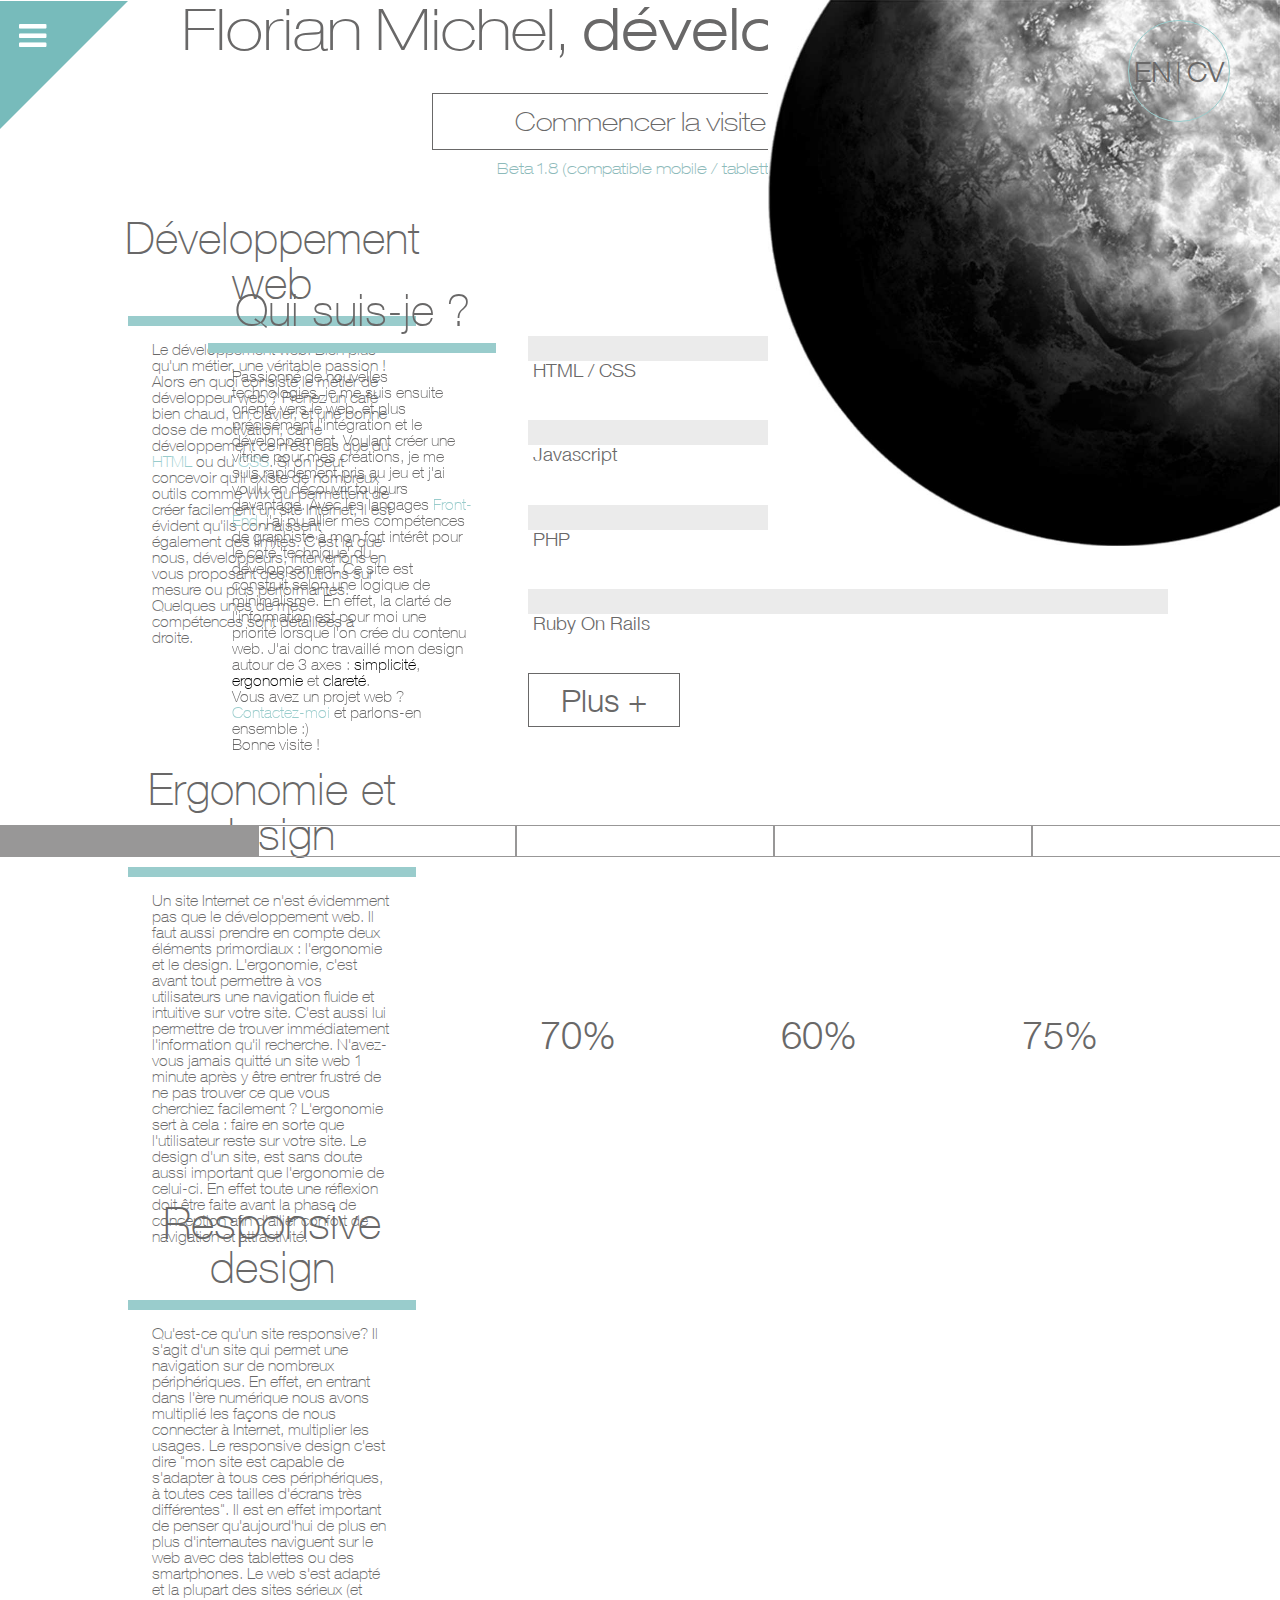
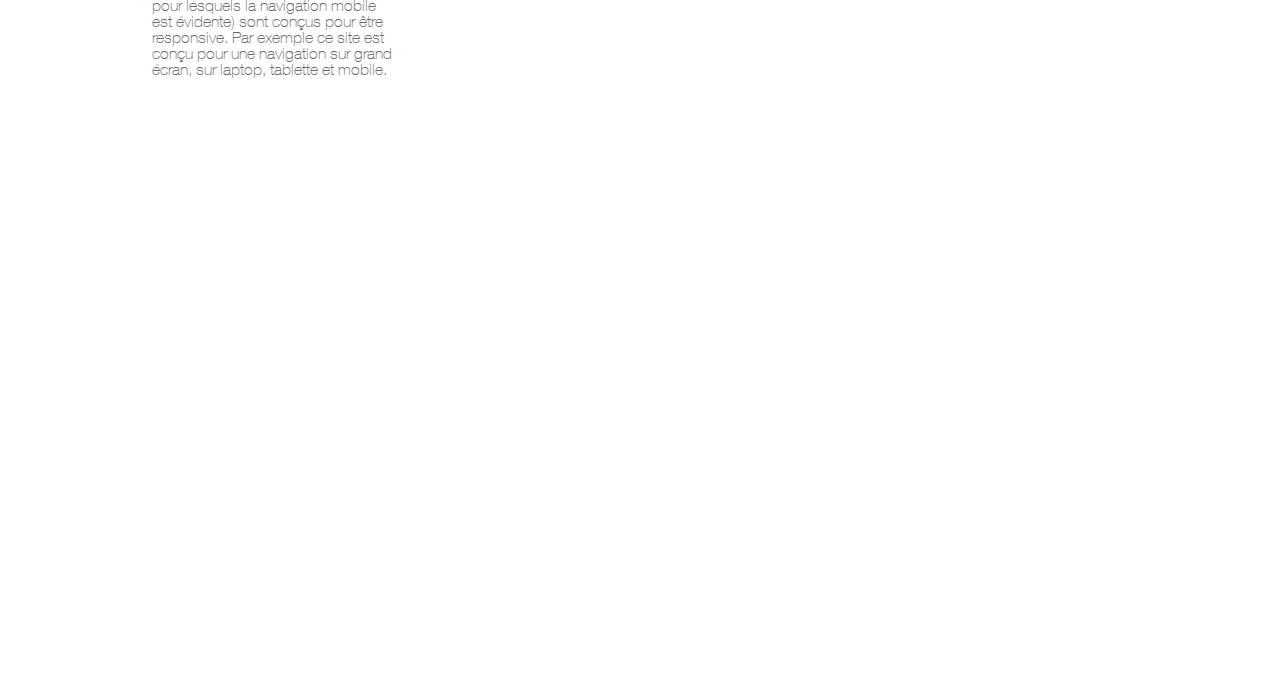
==== index.html @ 2fe00349 "- responsive until handhelds - warning overlay for mobile devices done" ====
<!DOCTYPE html>
<html lang="fr">
<head>
    <title>Florian Michel - Développeur | Intégrateur web</title>
    <meta http-equiv="content-type" content="text/html; charset=UTF-8">
    <meta name="viewport" content="initial-scale=1.0, maximum-scale=1.0, user-scalable=0, minimal-ui">
    <meta name="author" content="Florian Michel">
    <meta name="description" content="Site de Florian Michel, intégrateur et développeur web, étudiant DUT MMI Bordeaux à l'IUT Michel de Montaigne.">
    <meta name="keywords" content="Florian Michel, Developpement, webdesign, programmation, Bordeaux, Lyon">
    <meta name="robots" content="index, follow">

    <meta property="og:title" content="Florian Michel - Développeur, intégrateur web">
    <meta property="og:type" content="website">
    <meta property="og:image" content="http://florianmichel-online.com/images/logo-full.png">
    <meta property="og:image:width" content="339">
    <meta property="og:image:height" content="345">
    <meta property="og:url" content="http://florianmichel-online.com">
    <meta property="og:description" content="Site de Florian Michel, intégrateur et développeur web, étudiant DUT MMI Bordeaux à l'IUT Michel de Montaigne.">
    <meta property="og:site_name" content="Florian Michel - Développeur, intégrateur web">

    <link rel="icon" href="images/favicon.ico">
    <link href='http://fonts.googleapis.com/css?family=Lato:100,300,400' rel='stylesheet' type='text/css'>
    <link rel="stylesheet" href="stylesheets/screen.css" type="text/css" />
    <link rel="stylesheet" href="javascript/full-plug/jquery.fullPage.css" type="text/css" />
    <link rel="stylesheet" href="javascript/magnific-popup/magnific-popup.css" type="text/css" />
    <link rel="stylesheet" href="stylesheets/lightbox.css" type="text/css" />
    <script src="http://ajax.googleapis.com/ajax/libs/jquery/2.1.1/jquery.min.js"></script>
    <script type="text/javascript" src="javascript/magnific-popup/jquery.magnific-popup.min.js"></script>
    <script type="text/javascript" src="javascript/lightbox.js"></script>
    <script src="javascript/full-plug/vendors/jquery.easings.min.js"></script>
    <script type="text/javascript" src="javascript/full-plug/vendors/jquery.slimscroll.min.js"></script>
    <script type="text/javascript" src="javascript/full-plug/jquery.fullPage.js"></script>
    <!--[if lt IE 9]> <script src="http://html5shiv.googlecode.com/svn/trunk/html5.js"></script> <![endif]-->
    <!-- STYLE FOR NO JS -->
    <style>
        .text-box-no-js{
            position: absolute;
            z-index: 99;
            width: 50%;
            top: 40%;
            left: 20%;
            font-size: 40px;
            background-color: #FFFFFF;
            color: #c8151f;
            text-align: center;
            padding: 20px;
        }
        .text-box-no-js p:last-of-type{
            font-size: 20px;
            margin:10px 0 10px 0;
            color: #000;
        }

        .text-box-no-js img{
            width: 150px;
        }

        .filter-no-js{
            z-index: 99;
            position: absolute;
            height: 100%;
            width: 100%;
            background-color: #000;
            opacity: 0.6
        }

    </style>
</head>
<body onload="setTimeout(function() { window.scrollTo(0, 1) }, 10);">
    <div id="bloc-page">
    <!--[if IE]>
        <div class="filter-no-js"></div>
        <div class="text-box-no-js">
            <p>Site experimental - Ce site utilise des normes non supportées par votre navigateur</p>
            <p>Téléchargez un des navigateurs ci-dessous ou mettez à jour votre navigateur pour naviguer sur mon site</p>
            <a href="https://www.google.fr/chrome/browser/" target="_blank"><img src="http://upload.wikimedia.org/wikipedia/en/thumb/d/d0/Chrome_Logo.svg/1024px-Chrome_Logo.svg.png" title="télécharger google chrome" alt="google chrome"/></a>
            <a href="https://www.mozilla.org/fr/firefox/new/" target="_blank"><img src="http://blog.bad-wolf.fr/wp-content/uploads/2012/11/firefox-logo-3.5.png" title="télécharger Firefox" alt="Firefox"/></a>
        </div>
    <![endif]-->
        <noscript>
            <div class="filter-no-js"></div>
            <div class="text-box-no-js">
                <p>Votre navigateur ne supporte pas javascript</p>
                <p>Activez Javascript ou téléchargez un des navigateurs suivants qui utilisent cette technologie</p>
                <a href="https://www.google.fr/chrome/browser/" target="_blank"><img src="http://upload.wikimedia.org/wikipedia/en/thumb/d/d0/Chrome_Logo.svg/1024px-Chrome_Logo.svg.png" title="télécharger google chrome" alt="google chrome"/></a>
                <a href="https://www.mozilla.org/fr/firefox/new/" target="_blank"><img src="http://blog.bad-wolf.fr/wp-content/uploads/2012/11/firefox-logo-3.5.png" title="télécharger Firefox" alt="Firefox"/></a>
                <a href="http://windows.microsoft.com/fr-fr/internet-explorer/download-ie" target="_blank"><img src="http://www.criticmatters.com/wp-content/uploads/2014/09/ie9-10.png" title="télécharger Internet Explorer" alt="Internet Explorer"/></a>
            </div>
        </noscript>
        <header>
            <nav id="myMenu">
                <input id="menu-button" type="checkbox" />
                <a class="menu-item" href="#home" title="accueil">Accueil</a>
                <a class="menu-item" href="#about" title="A propos">A propos</a>
                <a class="menu-item" href="#skills" title="Compétences">Compétences</a>
                <a class="menu-item" href="#achievements" title="Réalisations">Réalisations</a>
                <a class="menu-item" href="#end" title="Contact">Contact</a>
                <label class="close-menu" for="menu-button"></label>
            </nav>
        </header>
        <div class="circle-cv">
            <a href="http://en.florianmichel-online.com" title="English version">EN</a>
            <p>|</p>
            <a href="cv.pdf" title="Mon Curriculum Vitae">CV</a>
        </div>
        <div class="arian-content">
            <div class="arian-fill-accueil">
                <div class="tip-arian-accueil tip-arian-1 active-tip"><a href="#home"></a></div>
                <div class="tip-arian-accueil tip-arian-2"><a href="#about"></a></div>
                <div class="tip-arian-accueil tip-arian-3"><a href="#skills"></a></div>
                <div class="tip-arian-accueil tip-arian-4"><a href="#achievements"></a></div>
                <div class="tip-arian-accueil tip-arian-5"><a href="#end"></a></div>
            </div>
        </div>
        <div id="fullpage">
            <div class="section">
                <section id="accueil">
                    <div class="main-wrapper-accueil">
                        <div class="title-accueil">
                            <h1>Florian Michel, <strong class="bold-font">développeur web</strong></h1>
                        </div>
                        <div class="visit-site-button">
                            <a class="visit-button-link" title="commencer la visite" href="#about"><p>Commencer la visite</p><div class="content-triangle"></div></a>
                        </div>
                        <p style="color: #8DBABA; font-size: 0.5em; margin-top: 10px">Beta 1.8 (compatible mobile / tablette)</p>
                    </div>
                </section>
            </div>
            <div class="section">
                <section id="apropos">
                    <div class="main-wrapper-apropos">
                        <div class="main-text-bloc-apropos">
                            <div class="title-bloc-apropos">
                                <h3>Qui suis-je ?</h3>
                            </div>
                            <div class="line-up"></div>
                            <div class="text-bloc-apropos">
                                <p>
                                    Passionné de nouvelles technologies, je me suis ensuite orienté vers le web, et plus précisément <strong>l'intégration et le
                                    développement</strong>. Voulant créer une vitrine pour mes créations, je me suis
                                    rapidement pris au jeu et j'ai voulu en découvrir toujours davantage. Avec les
                                    langages <em class="em-style"><a href="http://www.alticreation.com/difference-developpeur-front-end-et-developpeur-back-end/" title="qu'est-ce que le Front-end" target="_blank">Front-End</a></em>,
                                    j'ai pu allier mes compétences de graphiste à mon fort intérêt
                                    pour le coté 'technique' du développement.
                                    Ce site est construit selon une logique de minimalisme. En effet, la clarté de
                                    l'information est pour moi une priorité lorsque l'on crée du contenu web. J'ai donc
                                    travaillé mon design autour de 3 axes : <em class="em-style">simplicité</em>,
                                    <em class="em-style">ergonomie</em> et <em class="em-style">clareté</em>. <br />
                                    Vous avez un projet web ? <em class="em-style"><a href="#end" title="contact">Contactez-moi</a></em> et parlons-en ensemble :) <br />
                                    Bonne visite !
                                </p>
                            </div>
                        </div>
                        <div class="main-image-bloc-apropos">
                            <img src="images/moon.jpg" title="moon" alt="moon" />
                        </div>
                    </div>
                </section>
            </div>
            <div class="section">
                <section id="competences">
                    <div class="slide">
                        <div class="main-wrapper-dev">
                            <div class="main-text-bloc-dev">
                                <div class="title-bloc-dev">
                                    <h2>Développement web</h2>
                                </div>
                                <div class="line-up"></div>
                                <div class="text-bloc-dev">
                                    <p>
                                        Le <strong>développement web</strong>. Bien plus qu'un métier, une véritable passion !
                                        Alors en quoi consiste le métier de développeur web ?
                                        Prenez un café bien chaud, un clavier, et une bonne dose de motivation, car le
                                        développement ce n'est pas que du <em class="em-style"><a href="http://fr.wikipedia.org/wiki/Hypertext_Markup_Language" title="le HTML c'est quoi ?" target="_blank">HTML</a></em>
                                        ou du <em class="em-style"><a href="http://fr.wikipedia.org/wiki/Feuilles_de_style_en_cascade" title="le CSS c'est quoi ?" target="_blank">CSS</a></em>. Si on peut concevoir qu'il existe de nombreux
                                        outils comme Wix qui permettent de créer facilement un site Internet, il est évident
                                        qu'ils connaissent également des limites. C'est là que nous, <strong>développeurs</strong>, intervenons en
                                        vous proposant des solutions sur mesure ou plus performantes.
                                        <span class="text-display">Quelques unes de mes <strong>compétences</strong> sont détaillées à droite.</span>
                                    </p>
                                </div>
                            </div>
                            <div class="main-image-bloc-dev">
                                <div class="skill-bar-1">
                                    <span class="skill-empty">
                                        <span class="skill-progress"></span>
                                    </span>
                                    <p>HTML / CSS</p>
                                </div>
                                <div class="skill-bar-2">
                                    <span class="skill-empty">
                                        <span class="skill-progress"></span>
                                    </span>
                                    <p>Javascript</p>
                                </div>
                                <div class="skill-bar-3">
                                    <span class="skill-empty">
                                        <span class="skill-progress"></span>
                                    </span>
                                    <p>PHP</p>
                                </div>
                                <div class="skill-bar-4">
                                    <span class="skill-empty">
                                        <span class="skill-progress"></span>
                                    </span>
                                    <p>Ruby On Rails</p>
                                </div>
                                <div class="more-skills-button">
                                    <a href="#">Plus +</a>
                                </div>
                            </div>
                        </div>
                    </div>
                    <div class="slide">
                        <div class="main-wrapper-design">
                            <div class="main-text-bloc-design">
                                <div class="title-bloc-design">
                                    <h2>Ergonomie et design</h2>
                                </div>
                                <div class="line-up"></div>
                                <div class="text-bloc-design">
                                    <p>
                                        Un site Internet ce n'est évidemment pas que le <strong>développement web</strong>.
                                        Il faut aussi prendre en compte deux éléments primordiaux : l'ergonomie et le design.
                                        <strong>L'ergonomie</strong>, c'est avant tout permettre à vos utilisateurs une navigation fluide et
                                        intuitive sur votre site. C'est aussi lui permettre de trouver immédiatement l'information
                                        qu'il recherche. N'avez-vous jamais quitté un site web 1 minute après y être entrer
                                        frustré de ne pas trouver ce que vous cherchiez facilement ? L'ergonomie sert à cela : faire
                                        en sorte que l'utilisateur reste sur votre site.
                                        Le <strong>design</strong> d'un site, est sans doute aussi important que l'ergonomie de celui-ci.
                                        En effet toute une réflexion doit être faite avant la phase de conception afin d'allier confort de
                                        navigation et attractivité.
                                    </p>
                                </div>
                            </div>
                            <div class="main-image-bloc-design">
                                <div class="skill-circle-1">
                                    <div class="skill-empty">
                                        <div class="circle-skill-progress" data-progress="1.86" data-progressfinal="0.5"></div>
                                        <p>70%</p>
                                    </div>
                                    <p>Photoshop</p>
                                </div>
                                <div class="skill-circle-2">
                                    <div class="skill-empty">
                                        <div class="circle-skill-progress" data-progress="1.6" data-progressfinal="0.5"></div>
                                        <p>60%</p>
                                    </div>
                                    <p>Illustrator</p>
                                </div>
                                <div class="skill-circle-3">
                                    <div class="skill-empty">
                                        <div class="circle-skill-progress" data-progress="2" data-progressfinal="0.5"></div>
                                        <p>75%</p>
                                    </div>
                                    <p>InDesign</p>
                                </div>
                            </div>
                        </div>
                    </div>
                    <div class="slide">
                        <div class="main-wrapper-responsive">
                            <div class="main-text-bloc-responsive">
                                <div class="title-bloc-responsive">
                                    <h2>Responsive design</h2>
                                </div>
                                <div class="line-up"></div>
                                <div class="text-bloc-responsive">
                                    <p>
                                        Qu'est-ce qu'un site <strong>responsive</strong>? Il s'agit d'un site qui permet
                                        une navigation sur de nombreux périphériques. En effet, en entrant dans l'ère
                                        numérique nous avons multiplié les façons de nous connecter à Internet, multiplier
                                        les usages. Le responsive design c'est dire "mon site est capable de s'adapter à
                                        tous ces périphériques, à toutes ces tailles d'écrans très différentes". Il est en
                                        effet important de penser qu'aujourd'hui de plus en plus d'internautes naviguent sur
                                        le web avec des tablettes ou des smartphones. Le web s'est adapté et la plupart des
                                        sites sérieux (et pour lesquels la navigation mobile est évidente) sont conçus
                                        pour être <strong>responsive</strong>. Par exemple ce site est conçu pour une navigation
                                        sur grand écran, sur laptop, tablette et mobile.
                                    </p>
                                </div>
                            </div>
                            <div class="main-image-bloc-responsive">
                                <img src="images/imac.png" title="illustration i-mac" alt="illustration responsive" />
                            </div>
                        </div>
                    </div>
                </section>
            </div>
            <div class="section">
                <section id="realisations">
                <div id="overlay-warning-device">
                    <div id="overlay-rea-content">
                        <p>
                            Cette section est encore en cours de développement pour une adaptation mobile <br />
                            Il est possible que vous rencontriez des bugs, ou des problèmes d'affichage. <br />
                            Vous pouvez me signaler tout problème via mon formulaire de contact, afin que je puisse améliorer
                            votre expérience.
                            <a href="#">OK</a>
                        </p>
                    </div>
                </div>
                    <div class="slide">
                        <div class="main-wrapper-realisations">
                            <div class="title-rea">
                                <div>
                                    <h1>Réalisations</h1>
                                    <p>Naviguez avec les flèches droite ou gauche</p>
                                </div>
                            </div>
                        </div>
                    </div>
                    <div class="slide">
                        <div class="main-wrapper-web-1">
                            <div class="button-project-container-1">
                                <div class="cell-button-1">
                                    <h2>Développement web</h2>
                                    <hr />
                                    <a href="#" class="button-project button-project-1">Voir le projet</a>
                                </div>
                            </div>
                            <div class="web-project-1">
                                <div class="bck-web-1"></div>
                                <div class="web-project-inner-1">
                                    <div class="details-1">
                                        <h3>Réalisation du site florianmichel-online.com</h3>
                                        <hr />
                                        <p>
                                            Objectif: réaliser un site vitrine pour mes projets web et graphiques.
                                        </p>
                                        <div class="features">
                                            <p>Couleurs utilisées :</p>
                                            <div class="feature-1">
                                                <div class="color-feature"></div>
                                                <p>#99CCCC</p>
                                            </div>
                                            <div class="feature-2">
                                                <div class="color-feature"></div>
                                                <p>#696868</p>
                                            </div>
                                        </div>
                                        <div class="zoom-gallery">
                                            <!--

                                            Width/height ratio of thumbnail and the main image must match to avoid glitches.

                                            If ratios are different, you may add CSS3 opacity transition to the main image to make the change less noticable.

                                             -->
                                            <p>Illustrations du projet :</p>
                                            <a href="images/florianmichel-online-maquette.jpg" title="Mockup florianmichel-online" data-source="images/florianmichel-online-maquette.jpg">
                                                <img src="images/thumbnails/florianmichel-online-maquette-thumb.jpg" alt="Mockup florianmichel-online" />
                                            </a>
                                            <a href="images/maquette.jpg" title="Maquette florianmichel-online" data-source="images/maquette-source.jpg">
                                                <img src="images/thumbnails/maquette-thumb.jpg" alt="Maquette florianmichel-online" />
                                            </a>
                                        </div>
                                    </div>
                                    <div class="skew-1"></div>
                                </div>
                            </div>
                        </div>
                    </div>
                    <div class="slide">
                        <div class="main-wrapper-web-2">
                            <div class="button-project-container-2">
                                <div class="cell-button-2">
                                    <h2>Développement web</h2>
                                    <hr />
                                    <a href="#" class="button-project button-project-2">Voir le projet</a>
                                </div>
                            </div>
                            <div class="web-project-2">
                                <div class="bck-web-2"></div>
                                <div class="web-project-inner-2">
                                    <div class="details-2">
                                        <h3>Réalisation du site gîte coeur d'Aubrac</h3>
                                        <hr />
                                        <p>
                                            Objectif: réalisation et référencement d'un site dans le cadre d'un projet encadré à l'IUT
                                            Michel de Montaigne à Bordeaux.
                                        </p>
                                        <div class="features">
                                            <p>Couleurs utilisées :</p>
                                            <div class="feature-1">
                                                <div class="color-feature"></div>
                                                <p>#000</p>
                                            </div>
                                            <div class="feature-2">
                                                <div class="color-feature"></div>
                                                <p>#fff</p>
                                            </div>
                                            <div class="feature-3">
                                                <div class="color-feature"></div>
                                                <p>#f0bc00</p>
                                            </div>
                                            <div class="feature-4">
                                                <div class="color-feature"></div>
                                                <p>#39d670</p>
                                            </div>
                                            <div class="feature-5">
                                                <div class="color-feature"></div>
                                                <p>#46bed8</p>
                                            </div>
                                        </div>
                                        <div class="zoom-gallery">
                                            <!--

                                            Width/height ratio of thumbnail and the main image must match to avoid glitches.

                                            If ratios are different, you may add CSS3 opacity transition to the main image to make the change less noticable.

                                             -->
                                            <p>Illustrations du projet :</p>
                                            <a href="images/site-gite-aubrac.jpg" title="Mockup gîte Aubrac" data-source="images/site-gite-aubrac.jpg">
                                                <img src="images/thumbnails/site-gite-aubrac-thumb.jpg" alt="Mockup gîte Aubrac" />
                                            </a>
                                        </div>
                                        <a href="http://coeurdaubrac.fr/michel_florian/index.html" title="site gîte Coeur d'Aubrac" class="see-more-project" target="_blank">Voir le site</a>
                                    </div>
                                    <div class="skew-2"></div>
                                </div>
                            </div>
                        </div>
                    </div>
                    <div class="slide">
                        <div class="main-wrapper-web-3">
                            <div class="button-project-container-3">
                                <div class="cell-button-3">
                                    <h2>Conception graphique</h2>
                                    <hr />
                                    <a href="#" class="button-project button-project-3">Voir le projet</a>
                                </div>
                            </div>
                            <div class="web-project-3">
                                <div class="bck-web-3"></div>
                                <div class="web-project-inner-3">
                                    <div class="details-3">
                                        <h3>Réalisation d'un flyer - Ongles Magnolia</h3>
                                        <hr />
                                        <p>
                                            Objectif: réalisation d'un flyer pour l'ouverture de l'enseigne Ongles Magnolia
                                            à Neuville sur Saône
                                        </p>
                                        <div class="features">
                                            <p>Couleurs utilisées :</p>
                                            <div class="feature-1">
                                                <div class="color-feature"></div>
                                                <p>#000</p>
                                            </div>
                                            <div class="feature-2">
                                                <div class="color-feature"></div>
                                                <p>#fff</p>
                                            </div>
                                            <div class="feature-3">
                                                <div class="color-feature"></div>
                                                <p>#b31f24</p>
                                            </div>
                                        </div>
                                        <div class="zoom-gallery">
                                            <!--

                                            Width/height ratio of thumbnail and the main image must match to avoid glitches.

                                            If ratios are different, you may add CSS3 opacity transition to the main image to make the change less noticable.

                                             -->
                                            <p>Illustrations du projet :</p>
                                            <a href="images/ongle-magnolia-flyer.jpg" title="Flyer Ongles Magnolia" data-source="images/ongle-magnolia-flyer.jpg">
                                                <img src="images/thumbnails/ongle-magnolia-flyer-thumb.jpg" alt="Flyer Ongles Magnolia" />
                                            </a>
                                        </div>
                                    </div>
                                    <div class="skew-3"></div>
                                </div>
                            </div>
                        </div>
                    </div>
                    <div class="slide">
                        <div class="main-wrapper-web-4">
                            <div class="button-project-container-4">
                                <div class="cell-button-4">
                                    <h2>Photographie</h2>
                                    <hr />
                                    <a href="#" class="button-project button-project-4">Voir le projet</a>
                                </div>
                            </div>
                            <div class="web-project-4">
                                <div class="bck-web-4"></div>
                                <div class="web-project-inner-4">
                                    <div class="details-4">
                                        <p>
                                            Photographe amateur à mes heures perdues, voici quelques une de mes créations !
                                        </p>
                                        <div class="zoom-gallery">
                                            <!--

                                            Width/height ratio of thumbnail and the main image must match to avoid glitches.

                                            If ratios are different, you may add CSS3 opacity transition to the main image to make the change less noticable.

                                             -->
                                            <a href="images/photos/ble.jpg" title="Blés" data-source="images/photos/ble.jpg">
                                                <img src="images/photos/thumbnails/ble_thumb.jpg" alt="Photo paysage blés" />
                                            </a>
                                            <a href="images/photos/fete_lumiere_lyon.jpg" title="Fete des lumières Lyon" data-source="images/photos/fete_lumiere_lyon.jpg">
                                                <img src="images/photos/thumbnails/fete_lumiere_lyon_thumb.jpg" alt="Photo Fête des lumières Lyon" />
                                            </a>
                                            <a href="images/photos/flowers.jpg" title="flowers" data-source="images/photos/flowers.jpg">
                                                <img src="images/photos/thumbnails/flowers_thumb.jpg" alt="Photo Fleurs cerisier" />
                                            </a>
                                            <a href="images/photos/frozen_lights.jpg" title="Frozen Lights" data-source="images/photos/frozen_lights.jpg">
                                                <img src="images/photos/thumbnails/frozen_light_thumb.jpg" alt="Photo lumières froides" />
                                            </a>
                                            <a href="images/photos/jeunesse_doree.jpg" title="Jeunesse dorée" data-source="images/photos/jeunesse_doree.jpg">
                                                <img src="images/photos/thumbnails/jeunesse_doree_thumb.jpg" alt="Photo coupe champagne" />
                                            </a>
                                            <a href="images/photos/nature_precieuse.jpg" title="Nature précieuse" data-source="images/photos/nature_precieuse.jpg">
                                                <img src="images/photos/thumbnails/nature_precieuse_thumb.jpg" alt="Photo nature hiver" />
                                            </a>
                                            <a href="images/photos/red_purity.jpg" title="Red Purity" data-source="images/photos/red_purity.jpg">
                                                <img src="images/photos/thumbnails/red_purity_thumb.jpg" alt="Photo rose" />
                                            </a>
                                            <a href="images/photos/relay.jpg" title="Relay" data-source="images/photos/relay.jpg">
                                                <img src="images/photos/thumbnails/relay_thumb.jpg" alt="Photo relais" />
                                            </a>
                                            <a href="images/photos/the_letter.jpg" title="The Letter" data-source="images/photos/the_letter.jpg">
                                                <img src="images/photos/thumbnails/the_letter_thumb.jpg" alt="Photo lettre" />
                                            </a>
                                            <a href="images/photos/thirteen_road.jpg" title="Thirteen Road" data-source="images/photos/thirteen_road.jpg">
                                                <img src="images/photos/thumbnails/thirteen_road_thumb.jpg" alt="Photo route 13" />
                                            </a>
                                            <a href="images/photos/water_pryer.jpg" title="Water Pryer" data-source="images/photos/water_pryer.jpg">
                                                <img src="images/photos/thumbnails/water_pryer_thumb.jpg" alt="Photo eau obturation lente" />
                                            </a>
                                            <a href="images/photos/blue_lady.jpg" title="Blue Lady" data-source="images/photos/blue_lady.jpg">
                                                <img src="images/photos/thumbnails/blue_lady_thumb.jpg" alt="Photo libellule" />
                                            </a>
                                            <a href="images/photos/coucher_entreboise.jpg" title="couché entrecoupé" data-source="images/photos/coucher_entreboise.jpg">
                                                <img src="images/photos/thumbnails/coucher_entreboise_thumb.jpg" alt="Photo couché de soleil" />
                                            </a>
                                            <a href="images/photos/couv.jpg" title="corbières" data-source="images/photos/couv.jpg">
                                                <img src="images/photos/thumbnails/couv_thumb.jpg" alt="Photo Corbières" />
                                            </a>
                                            <a href="images/photos/eau_de_vie.jpg" title="Eau de vie" data-source="images/photos/eau_de_vie.jpg">
                                                <img src="images/photos/thumbnails/eau_de_vie_thumb.jpg" alt="Photo Nature" />
                                            </a>
                                            <a href="images/photos/flower_yellow_red.jpg" title="Fleur jaune et rouge" data-source="images/photos/flower_yellow_red.jpg">
                                                <img src="images/photos/thumbnails/flower_yellow_red_thumb.jpg" alt="Photo Fleur Jaune et Rouge" />
                                            </a>
                                            <a href="images/photos/sunshine.jpg" title="Sunshine" data-source="images/photos/sunshine.jpg">
                                                <img src="images/photos/thumbnails/sunshine_thumb.jpg" alt="Photo couché de soleil" />
                                            </a>
                                            <a href="images/photos/two_worlds.jpg" title="Two Worlds" data-source="images/photos/two_worlds.jpg">
                                                <img src="images/photos/thumbnails/two_worlds_thumb.jpg" alt="Photo light painting" />
                                            </a>
                                            <a href="images/photos/vulcan.jpg" title="Vulcan" data-source="images/photos/vulcan.jpg">
                                                <img src="images/photos/thumbnails/vulcan_thumb.jpg" alt="Photo eau light painting" />
                                            </a>
                                        </div>
                                    </div>
                                    <div class="skew-4"></div>
                                </div>
                            </div>
                        </div>
                    </div>
                </section>
            </div>
            <div class="section">
                <div id="overlay">
                    <div class="confirm_mail">
                        <p>
                            Votre message a bien été envoyé, merci !
                            <span id="xhrErr"></span>
                            <a href="#" title="ok">OK</a>
                        </p>
                    </div>
                </div>
                <section id="contact">
                    <div class="main-wrapper-contact">
                        <div class="main-text-bloc-contact">
                            <div class="title-bloc-contact">
                                <h3>Contact</h3>
                                <div class="line-up"></div>
                            </div>
                        </div>
                        <div class="main-container-contact">
                            <div class="form-container">
                                <form method="post" id="contact_form">
                                    <input type="text" class="form-input" name="user_name" id="user_name" placeholder="Nom" />
                                    <span class="tooltip">Ce champ doit contenir au moins 2 caractères</span>
                                    <input type="text" class="form-input" name="user_mail" id="user_mail" placeholder="Email" />
                                    <span class="tooltip">Ce champ doit contenir un email valide de la forme "mail@mail.mail"</span>
                                    <input type="text" class="form-input" name="user_subject" id="user_subject" placeholder="Sujet" />
                                    <span class="tooltip">Ce champ doit contenir au moins 2 caractères</span>
                                    <textarea class="form-input" name="user_mess" id="user_mess" placeholder="Message"></textarea>
                                    <span class="tooltip">Ce champ doit contenir au moins 2 caractères</span>
                                    <input type="reset" class="form-input" id="reset_button" value="Réinitialiser" />
                                    <input type="submit" class="form-input" id="submit_button" value="Envoyer" />
                                </form>
                                <div class="box">
                                    <div class="loader1" id="mess_loader"></div>
                                </div>
                            </div>
                            <footer class="ending-container">
                                <div class="end-text-content">
                                    <h4>Merci de votre visite !</h4>
                                    <p>Retrouvez-moi également sur les réseaux sociaux</p>
                                </div>
                                <div class="socials">
                                    <div class="social-icon-1">
                                        <a href="https://plus.google.com/u/0/103291228904643799333/" target="_blank" title="profil Google Plus"><img src="images/g+-full.png" title="Google Plus" alt="icone Google Plus" /></a>
                                    </div>
                                    <div class="social-icon-2">
                                        <a href="https://twitter.com/FlorianMICHEL69" target="_blank" title="profil Twitter"><img src="images/twitter-full.png" title="Twitter" alt="icone Twitter" /></a>
                                    </div>
                                    <div class="social-icon-3">
                                        <a href="http://fr.linkedin.com/pub/florian-michel/88/860/b58/" target="_blank" title="profil Linkedin"><img src="images/linkedin-full.png" title="Linkedin" alt="icone Linkedin" /></a>
                                    </div>
                                </div>
                                <div class="policy">
                                    <p>Privacy policy - Florian Michel 2014 ©</p>
                                    <p><a href="mailto:florian.michel69250@gmail.com">florian.michel69250@gmail.com</a></p>
                                </div>
                            </footer>
                        </div>
                    </div>
                </section>
            </div>
        </div>
    </div>
    <script type="text/javascript" src="javascript/app.js"></script>
    <script type="text/javascript" src="javascript/app2.js"></script>
    <script type="text/javascript" src="javascript/click_overlay_rea.js"></script>
</body>
</html>
---- stylesheets/screen.css ----
@charset "UTF-8";
/* Welcome to Compass.
 * In this file you should write your main styles. (or centralize your imports)
 * Import this file using the following HTML or equivalent:
 * <link href="/stylesheets/screen.css" media="screen, projection" rel="stylesheet" type="text/css" /> */
@import url("https://cdnjs.cloudflare.com/ajax/libs/font-awesome/4.2.0/css/font-awesome.min.css");
/* line 5, ../../../Ruby21-x64/lib/ruby/gems/2.1.0/gems/compass-core-1.0.1/stylesheets/compass/reset/_utilities.scss */
html, body, div, span, applet, object, iframe,
h1,
.main-text-bloc-apropos .title-bloc-apropos h2,
.main-text-bloc-apropos .title-bloc-apropos h3,
.main-text-bloc-responsive .title-bloc-responsive h2,
.main-text-bloc-responsive .title-bloc-responsive h3,
.main-text-bloc-dev .title-bloc-dev h2,
.main-text-bloc-dev .title-bloc-dev h3,
.main-text-bloc-design .title-bloc-design h2,
.main-text-bloc-design .title-bloc-design h3,
.main-text-bloc-realisations .title-bloc-realisations h2,
.main-text-bloc-realisations .title-bloc-realisations h3,
.main-wrapper-contact .main-text-bloc-contact .title-bloc-contact h2,
.main-wrapper-contact .main-text-bloc-contact .title-bloc-contact h3, h2, h3, h4, h5, h6, p, blockquote, pre,
a,
.circle-cv p, abbr, acronym, address, big, cite, code,
del, dfn, em, img, ins, kbd, q, s, samp,
small, strike, strong, sub, sup, tt, var,
b, u, i, center,
dl, dt, dd, ol, ul, li,
fieldset, form, label, legend,
table, caption, tbody, tfoot, thead, tr, th, td,
article, aside, canvas, details, embed,
figure, figcaption, footer, header, hgroup,
menu, nav, output, ruby, section, summary,
time, mark, audio, video {
  margin: 0;
  padding: 0;
  border: 0;
  font: inherit;
  font-size: 100%;
  vertical-align: baseline;
}

/* line 22, ../../../Ruby21-x64/lib/ruby/gems/2.1.0/gems/compass-core-1.0.1/stylesheets/compass/reset/_utilities.scss */
html {
  line-height: 1;
}

/* line 24, ../../../Ruby21-x64/lib/ruby/gems/2.1.0/gems/compass-core-1.0.1/stylesheets/compass/reset/_utilities.scss */
ol, ul {
  list-style: none;
}

/* line 26, ../../../Ruby21-x64/lib/ruby/gems/2.1.0/gems/compass-core-1.0.1/stylesheets/compass/reset/_utilities.scss */
table {
  border-collapse: collapse;
  border-spacing: 0;
}

/* line 28, ../../../Ruby21-x64/lib/ruby/gems/2.1.0/gems/compass-core-1.0.1/stylesheets/compass/reset/_utilities.scss */
caption, th, td {
  text-align: left;
  font-weight: normal;
  vertical-align: middle;
}

/* line 30, ../../../Ruby21-x64/lib/ruby/gems/2.1.0/gems/compass-core-1.0.1/stylesheets/compass/reset/_utilities.scss */
q, blockquote {
  quotes: none;
}
/* line 103, ../../../Ruby21-x64/lib/ruby/gems/2.1.0/gems/compass-core-1.0.1/stylesheets/compass/reset/_utilities.scss */
q:before, q:after, blockquote:before, blockquote:after {
  content: "";
  content: none;
}

/* line 32, ../../../Ruby21-x64/lib/ruby/gems/2.1.0/gems/compass-core-1.0.1/stylesheets/compass/reset/_utilities.scss */
a img, .circle-cv p img {
  border: none;
}

/* line 116, ../../../Ruby21-x64/lib/ruby/gems/2.1.0/gems/compass-core-1.0.1/stylesheets/compass/reset/_utilities.scss */
article, aside, details, figcaption, figure, footer, header, hgroup, main, menu, nav, section, summary {
  display: block;
}

/************ FONTS IMPORT ************** */
@font-face {
  font-family: "Helvetica Neue Thin Ext";
  src: url("../fonts/HelveticaNeueLTCom-ThEx.ttf");
}
@font-face {
  font-family: "Helvetica Neue Thin";
  src: url("../fonts/HelveticaNeueLTCom-Th.ttf");
}
@font-face {
  font-family: "Helvetica Neue Light";
  src: url("../fonts/HelveticaNeueLTCom-Lt.ttf");
}
@font-face {
  font-family: "Helvetica Neue Light Ext";
  src: url("../fonts/HelveticaNeueLTCom-LtEx.ttf");
}
/******** VARIABLES ******** */
/******** MIXINS ******** */
/* line 189, ../sass/screen.sass */
html {
  font-size: 100%;
  -webkit-font-smoothing: antialiased;
  text-shadow: 1px 1px 1px rgba(0, 0, 0, 0.004);
  color: #696868;
}
@media only screen and (max-width: 1024px) {
  /* line 189, ../sass/screen.sass */
  html {
    font-size: 80%;
  }
}
@media only screen and (max-width: 800px) and (max-height: 1100px) {
  /* line 189, ../sass/screen.sass */
  html {
    font-size: 65%;
  }
}
@media only screen and (max-width: 500px) {
  /* line 189, ../sass/screen.sass */
  html {
    font-size: 60%;
  }
}

/* line 200, ../sass/screen.sass */
body {
  font-family: "Helvetica Neue Light", "Lato", Arial, sans-serif;
  font-weight: 300;
  font-size: 100%;
}
/* line 204, ../sass/screen.sass */
body p::selection, body img::selection, body div::selection, body section::selection, body h1::selection, body .main-text-bloc-apropos .title-bloc-apropos h2::selection, .main-text-bloc-apropos .title-bloc-apropos body h2::selection, body .main-text-bloc-apropos .title-bloc-apropos h3::selection, .main-text-bloc-apropos .title-bloc-apropos body h3::selection, body .main-text-bloc-responsive .title-bloc-responsive h2::selection, .main-text-bloc-responsive .title-bloc-responsive body h2::selection, body .main-text-bloc-responsive .title-bloc-responsive h3::selection, .main-text-bloc-responsive .title-bloc-responsive body h3::selection, body .main-text-bloc-dev .title-bloc-dev h2::selection, .main-text-bloc-dev .title-bloc-dev body h2::selection, body .main-text-bloc-dev .title-bloc-dev h3::selection, .main-text-bloc-dev .title-bloc-dev body h3::selection, body .main-text-bloc-design .title-bloc-design h2::selection, .main-text-bloc-design .title-bloc-design body h2::selection, body .main-text-bloc-design .title-bloc-design h3::selection, .main-text-bloc-design .title-bloc-design body h3::selection, body .main-text-bloc-realisations .title-bloc-realisations h2::selection, .main-text-bloc-realisations .title-bloc-realisations body h2::selection, body .main-text-bloc-realisations .title-bloc-realisations h3::selection, .main-text-bloc-realisations .title-bloc-realisations body h3::selection, body .main-wrapper-contact .main-text-bloc-contact .title-bloc-contact h2::selection, .main-wrapper-contact .main-text-bloc-contact .title-bloc-contact body h2::selection, body .main-wrapper-contact .main-text-bloc-contact .title-bloc-contact h3::selection, .main-wrapper-contact .main-text-bloc-contact .title-bloc-contact body h3::selection, body h2::selection, body h3::selection, body h4::selection, body a::selection, body .circle-cv p::selection, .circle-cv body p::selection, body strong::selection, body em::selection, body span::selection, body canvas::selection, body form::selection, body input::selection, body textarea::selection {
  background: #FFA500 !important;
  color: #ffffff !important;
}
/* line 238, ../sass/screen.sass */
body a, body .circle-cv p, .circle-cv body p {
  text-decoration: none;
  color: #696868;
}

/* line 241, ../sass/screen.sass */
#bloc-page {
  max-width: 1920px;
  max-height: 1080px;
}

/* line 248, ../sass/screen.sass */
.em-style {
  color: #000;
}
/* line 250, ../sass/screen.sass */
.em-style a, .em-style .circle-cv p, .circle-cv .em-style p {
  color: #99CCCC;
}

/* line 252, ../sass/screen.sass */
.error-mess {
  font-size: 0.5em;
  color: #ffffff;
  padding: 5px 0 5px 0;
  background-color: rgba(255, 0, 0, 0.7);
  text-align: center;
}
@media only screen and (max-width: 1550px) {
  /* line 252, ../sass/screen.sass */
  .error-mess {
    position: relative;
    width: 50%;
    bottom: 40px;
    left: 25%;
  }
}
@media only screen and (max-width: 1024px) {
  /* line 252, ../sass/screen.sass */
  .error-mess {
    position: initial;
    width: initial;
    bottom: initial;
    left: initial;
  }
}

/* line 270, ../sass/screen.sass */
header a, header .circle-cv p, .circle-cv header p {
  color: #FFFFFF;
  text-decoration: none;
}
/* line 273, ../sass/screen.sass */
header nav {
  z-index: 1;
  position: fixed;
  width: 0;
}
/* line 277, ../sass/screen.sass */
header nav .menu-item {
  display: -webkit-flex;
  display: flex;
  display: -ms-flexbox;
  display: -moz-flex;
  display: -webkit-box;
  position: relative;
  -moz-box-sizing: border-box;
  -webkit-box-sizing: border-box;
  box-sizing: border-box;
  font-size: 1.5rem;
  padding: 1.25rem;
  -moz-transform: translateX(-150%);
  -ms-transform: translateX(-150%);
  -webkit-transform: translateX(-150%);
  transform: translateX(-150%);
  -moz-transform: translateX(calc(-100% - 4rem));
  -ms-transform: translateX(calc(-100% - 4rem));
  -webkit-transform: translateX(calc(-100% - 4rem));
  transform: translateX(calc(-100% - 4rem));
}
/* line 293, ../sass/screen.sass */
header nav .menu-item:nth-child(2) {
  -moz-transition: -moz-transform;
  -o-transition: -o-transform;
  -webkit-transition: -webkit-transform;
  transition: transform;
  -moz-transition-delay: 0.4s;
  -o-transition-delay: 0.4s;
  -webkit-transition-delay: 0.4s;
  transition-delay: 0.4s;
  -moz-transition-duration: 0.2s;
  -o-transition-duration: 0.2s;
  -webkit-transition-duration: 0.2s;
  transition-duration: 0.2s;
}
/* line 293, ../sass/screen.sass */
header nav .menu-item:nth-child(3) {
  -moz-transition: -moz-transform;
  -o-transition: -o-transform;
  -webkit-transition: -webkit-transform;
  transition: transform;
  -moz-transition-delay: 0.3s;
  -o-transition-delay: 0.3s;
  -webkit-transition-delay: 0.3s;
  transition-delay: 0.3s;
  -moz-transition-duration: 0.2s;
  -o-transition-duration: 0.2s;
  -webkit-transition-duration: 0.2s;
  transition-duration: 0.2s;
}
/* line 293, ../sass/screen.sass */
header nav .menu-item:nth-child(4) {
  -moz-transition: -moz-transform;
  -o-transition: -o-transform;
  -webkit-transition: -webkit-transform;
  transition: transform;
  -moz-transition-delay: 0.2s;
  -o-transition-delay: 0.2s;
  -webkit-transition-delay: 0.2s;
  transition-delay: 0.2s;
  -moz-transition-duration: 0.2s;
  -o-transition-duration: 0.2s;
  -webkit-transition-duration: 0.2s;
  transition-duration: 0.2s;
}
/* line 293, ../sass/screen.sass */
header nav .menu-item:nth-child(5) {
  -moz-transition: -moz-transform;
  -o-transition: -o-transform;
  -webkit-transition: -webkit-transform;
  transition: transform;
  -moz-transition-delay: 0.1s;
  -o-transition-delay: 0.1s;
  -webkit-transition-delay: 0.1s;
  transition-delay: 0.1s;
  -moz-transition-duration: 0.2s;
  -o-transition-duration: 0.2s;
  -webkit-transition-duration: 0.2s;
  transition-duration: 0.2s;
}
/* line 293, ../sass/screen.sass */
header nav .menu-item:nth-child(6) {
  -moz-transition: -moz-transform;
  -o-transition: -o-transform;
  -webkit-transition: -webkit-transform;
  transition: transform;
  -moz-transition-delay: 0s;
  -o-transition-delay: 0s;
  -webkit-transition-delay: 0s;
  transition-delay: 0s;
  -moz-transition-duration: 0.2s;
  -o-transition-duration: 0.2s;
  -webkit-transition-duration: 0.2s;
  transition-duration: 0.2s;
}
/* line 298, ../sass/screen.sass */
header nav .menu-item:nth-child(2) {
  width: 24rem;
  background-color: #86afaf;
}
/* line 305, ../sass/screen.sass */
header nav .menu-item:nth-child(2)::after {
  position: absolute;
  content: "";
  width: 0;
  height: 0;
  left: 100%;
  top: 0;
  border: 2rem solid #86afaf;
  border-right: 2rem solid transparent;
  border-bottom: 2rem solid transparent;
  -moz-transition: border;
  -o-transition: border;
  -webkit-transition: border;
  transition: border;
  -moz-transition-duration: 0.2s;
  -o-transition-duration: 0.2s;
  -webkit-transition-duration: 0.2s;
  transition-duration: 0.2s;
}
/* line 317, ../sass/screen.sass */
header nav .menu-item:nth-child(2):hover {
  background-color: #679b9b;
}
/* line 319, ../sass/screen.sass */
header nav .menu-item:nth-child(2):hover::after {
  border: 2rem solid #679b9b;
  border-right: 2rem solid transparent;
  border-bottom: 2rem solid transparent;
}
/* line 298, ../sass/screen.sass */
header nav .menu-item:nth-child(3) {
  width: 20rem;
  background-color: #8ab6b6;
}
/* line 305, ../sass/screen.sass */
header nav .menu-item:nth-child(3)::after {
  position: absolute;
  content: "";
  width: 0;
  height: 0;
  left: 100%;
  top: 0;
  border: 2rem solid #8ab6b6;
  border-right: 2rem solid transparent;
  border-bottom: 2rem solid transparent;
  -moz-transition: border;
  -o-transition: border;
  -webkit-transition: border;
  transition: border;
  -moz-transition-duration: 0.2s;
  -o-transition-duration: 0.2s;
  -webkit-transition-duration: 0.2s;
  transition-duration: 0.2s;
}
/* line 317, ../sass/screen.sass */
header nav .menu-item:nth-child(3):hover {
  background-color: #6ba2a2;
}
/* line 319, ../sass/screen.sass */
header nav .menu-item:nth-child(3):hover::after {
  border: 2rem solid #6ba2a2;
  border-right: 2rem solid transparent;
  border-bottom: 2rem solid transparent;
}
/* line 298, ../sass/screen.sass */
header nav .menu-item:nth-child(4) {
  width: 16rem;
  background-color: #90bebe;
}
/* line 305, ../sass/screen.sass */
header nav .menu-item:nth-child(4)::after {
  position: absolute;
  content: "";
  width: 0;
  height: 0;
  left: 100%;
  top: 0;
  border: 2rem solid #90bebe;
  border-right: 2rem solid transparent;
  border-bottom: 2rem solid transparent;
  -moz-transition: border;
  -o-transition: border;
  -webkit-transition: border;
  transition: border;
  -moz-transition-duration: 0.2s;
  -o-transition-duration: 0.2s;
  -webkit-transition-duration: 0.2s;
  transition-duration: 0.2s;
}
/* line 317, ../sass/screen.sass */
header nav .menu-item:nth-child(4):hover {
  background-color: #70abab;
}
/* line 319, ../sass/screen.sass */
header nav .menu-item:nth-child(4):hover::after {
  border: 2rem solid #70abab;
  border-right: 2rem solid transparent;
  border-bottom: 2rem solid transparent;
}
/* line 298, ../sass/screen.sass */
header nav .menu-item:nth-child(5) {
  width: 12rem;
  background-color: #95c6c6;
}
/* line 305, ../sass/screen.sass */
header nav .menu-item:nth-child(5)::after {
  position: absolute;
  content: "";
  width: 0;
  height: 0;
  left: 100%;
  top: 0;
  border: 2rem solid #95c6c6;
  border-right: 2rem solid transparent;
  border-bottom: 2rem solid transparent;
  -moz-transition: border;
  -o-transition: border;
  -webkit-transition: border;
  transition: border;
  -moz-transition-duration: 0.2s;
  -o-transition-duration: 0.2s;
  -webkit-transition-duration: 0.2s;
  transition-duration: 0.2s;
}
/* line 317, ../sass/screen.sass */
header nav .menu-item:nth-child(5):hover {
  background-color: #74b4b4;
}
/* line 319, ../sass/screen.sass */
header nav .menu-item:nth-child(5):hover::after {
  border: 2rem solid #74b4b4;
  border-right: 2rem solid transparent;
  border-bottom: 2rem solid transparent;
}
/* line 298, ../sass/screen.sass */
header nav .menu-item:nth-child(6) {
  width: 8rem;
  background-color: #99CCCC;
}
/* line 305, ../sass/screen.sass */
header nav .menu-item:nth-child(6)::after {
  position: absolute;
  content: "";
  width: 0;
  height: 0;
  left: 100%;
  top: 0;
  border: 2rem solid #99CCCC;
  border-right: 2rem solid transparent;
  border-bottom: 2rem solid transparent;
  -moz-transition: border;
  -o-transition: border;
  -webkit-transition: border;
  transition: border;
  -moz-transition-duration: 0.2s;
  -o-transition-duration: 0.2s;
  -webkit-transition-duration: 0.2s;
  transition-duration: 0.2s;
}
/* line 317, ../sass/screen.sass */
header nav .menu-item:nth-child(6):hover {
  background-color: #77bbbb;
}
/* line 319, ../sass/screen.sass */
header nav .menu-item:nth-child(6):hover::after {
  border: 2rem solid #77bbbb;
  border-right: 2rem solid transparent;
  border-bottom: 2rem solid transparent;
}
/* line 326, ../sass/screen.sass */
header nav input {
  position: absolute;
  left: -9999px;
}
/* line 329, ../sass/screen.sass */
header nav .close-menu {
  display: block;
  position: relative;
  width: 8rem;
  height: 8rem;
  cursor: pointer;
  -moz-transform: translateY(-20rem);
  -ms-transform: translateY(-20rem);
  -webkit-transform: translateY(-20rem);
  transform: translateY(-20rem);
}
/* line 336, ../sass/screen.sass */
header nav .close-menu::before {
  position: absolute;
  color: #FFFFFF;
  font-family: "FontAwesome";
  font-size: 2rem;
  content: "";
  top: 1.2rem;
  left: 1.2rem;
  z-index: 1;
}
/* line 345, ../sass/screen.sass */
header nav .close-menu::after {
  content: "";
  position: absolute;
  border: 4rem solid #99CCCC;
  border-right: 4rem solid transparent;
  border-bottom: 4rem solid transparent;
  -moz-transition: border;
  -o-transition: border;
  -webkit-transition: border;
  transition: border;
  -moz-transition-duration: 0.2s;
  -o-transition-duration: 0.2s;
  -webkit-transition-duration: 0.2s;
  transition-duration: 0.2s;
}
/* line 353, ../sass/screen.sass */
header nav .close-menu:hover::after {
  border: 4rem solid #77bbbb;
  border-right: 4rem solid transparent;
  border-bottom: 4rem solid transparent;
}
/* line 357, ../sass/screen.sass */
header nav input[type='checkbox']:checked ~ .close-menu {
  -moz-transition: -moz-transform;
  -o-transition: -o-transform;
  -webkit-transition: -webkit-transform;
  transition: transform;
  -moz-transition-duration: 0.4s;
  -o-transition-duration: 0.4s;
  -webkit-transition-duration: 0.4s;
  transition-duration: 0.4s;
  -moz-transform: translateY(0);
  -ms-transform: translateY(0);
  -webkit-transform: translateY(0);
  transform: translateY(0);
}
/* line 361, ../sass/screen.sass */
header nav input[type='checkbox']:checked ~ .close-menu::before {
  content: "";
}
/* line 365, ../sass/screen.sass */
header nav input[type='checkbox']:checked ~ .menu-item:nth-child(2) {
  -moz-transition: -moz-transform, background-color;
  -o-transition: -o-transform, background-color;
  -webkit-transition: -webkit-transform, background-color;
  transition: transform, background-color;
  -moz-transition-duration: 0.2s, 0.2s;
  -o-transition-duration: 0.2s, 0.2s;
  -webkit-transition-duration: 0.2s, 0.2s;
  transition-duration: 0.2s, 0.2s;
  -moz-transition-delay: 0.1s, 0s;
  -o-transition-delay: 0.1s, 0s;
  -webkit-transition-delay: 0.1s, 0s;
  transition-delay: 0.1s, 0s;
  -moz-transform: translateX(0);
  -ms-transform: translateX(0);
  -webkit-transform: translateX(0);
  transform: translateX(0);
}
/* line 365, ../sass/screen.sass */
header nav input[type='checkbox']:checked ~ .menu-item:nth-child(3) {
  -moz-transition: -moz-transform, background-color;
  -o-transition: -o-transform, background-color;
  -webkit-transition: -webkit-transform, background-color;
  transition: transform, background-color;
  -moz-transition-duration: 0.2s, 0.2s;
  -o-transition-duration: 0.2s, 0.2s;
  -webkit-transition-duration: 0.2s, 0.2s;
  transition-duration: 0.2s, 0.2s;
  -moz-transition-delay: 0.2s, 0s;
  -o-transition-delay: 0.2s, 0s;
  -webkit-transition-delay: 0.2s, 0s;
  transition-delay: 0.2s, 0s;
  -moz-transform: translateX(0);
  -ms-transform: translateX(0);
  -webkit-transform: translateX(0);
  transform: translateX(0);
}
/* line 365, ../sass/screen.sass */
header nav input[type='checkbox']:checked ~ .menu-item:nth-child(4) {
  -moz-transition: -moz-transform, background-color;
  -o-transition: -o-transform, background-color;
  -webkit-transition: -webkit-transform, background-color;
  transition: transform, background-color;
  -moz-transition-duration: 0.2s, 0.2s;
  -o-transition-duration: 0.2s, 0.2s;
  -webkit-transition-duration: 0.2s, 0.2s;
  transition-duration: 0.2s, 0.2s;
  -moz-transition-delay: 0.3s, 0s;
  -o-transition-delay: 0.3s, 0s;
  -webkit-transition-delay: 0.3s, 0s;
  transition-delay: 0.3s, 0s;
  -moz-transform: translateX(0);
  -ms-transform: translateX(0);
  -webkit-transform: translateX(0);
  transform: translateX(0);
}
/* line 365, ../sass/screen.sass */
header nav input[type='checkbox']:checked ~ .menu-item:nth-child(5) {
  -moz-transition: -moz-transform, background-color;
  -o-transition: -o-transform, background-color;
  -webkit-transition: -webkit-transform, background-color;
  transition: transform, background-color;
  -moz-transition-duration: 0.2s, 0.2s;
  -o-transition-duration: 0.2s, 0.2s;
  -webkit-transition-duration: 0.2s, 0.2s;
  transition-duration: 0.2s, 0.2s;
  -moz-transition-delay: 0.4s, 0s;
  -o-transition-delay: 0.4s, 0s;
  -webkit-transition-delay: 0.4s, 0s;
  transition-delay: 0.4s, 0s;
  -moz-transform: translateX(0);
  -ms-transform: translateX(0);
  -webkit-transform: translateX(0);
  transform: translateX(0);
}
/* line 365, ../sass/screen.sass */
header nav input[type='checkbox']:checked ~ .menu-item:nth-child(6) {
  -moz-transition: -moz-transform, background-color;
  -o-transition: -o-transform, background-color;
  -webkit-transition: -webkit-transform, background-color;
  transition: transform, background-color;
  -moz-transition-duration: 0.2s, 0.2s;
  -o-transition-duration: 0.2s, 0.2s;
  -webkit-transition-duration: 0.2s, 0.2s;
  transition-duration: 0.2s, 0.2s;
  -moz-transition-delay: 0.5s, 0s;
  -o-transition-delay: 0.5s, 0s;
  -webkit-transition-delay: 0.5s, 0s;
  transition-delay: 0.5s, 0s;
  -moz-transform: translateX(0);
  -ms-transform: translateX(0);
  -webkit-transform: translateX(0);
  transform: translateX(0);
}
/* line 372, ../sass/screen.sass */
header nav input[type='checkbox']:not(:checked) ~ .close-menu {
  -moz-transition-property: -moz-transform;
  -o-transition-property: -o-transform;
  -webkit-transition-property: -webkit-transform;
  transition-property: transform;
  -moz-transition-delay: 0.5s;
  -o-transition-delay: 0.5s;
  -webkit-transition-delay: 0.5s;
  transition-delay: 0.5s;
  -moz-transition-duration: 0.2s;
  -o-transition-duration: 0.2s;
  -webkit-transition-duration: 0.2s;
  transition-duration: 0.2s;
}

/* line 379, ../sass/screen.sass */
.arian-content {
  display: inline;
}
/* line 381, ../sass/screen.sass */
.arian-content .arian-fill, .arian-content .arian-fill-accueil {
  display: -webkit-flex;
  display: flex;
  display: -ms-flexbox;
  display: -webkit-box;
  display: -moz-flex;
  width: 100%;
  height: 30px;
}
@media only screen and (max-width: 800px) and (max-height: 1100px) {
  /* line 381, ../sass/screen.sass */
  .arian-content .arian-fill, .arian-content .arian-fill-accueil {
    height: 15px;
  }
}
@media only screen and (max-width: 500px) {
  /* line 381, ../sass/screen.sass */
  .arian-content .arian-fill, .arian-content .arian-fill-accueil {
    height: 10px;
  }
}
/* line 395, ../sass/screen.sass */
.arian-content .arian-fill .tip-arian, .arian-content .arian-fill-accueil .tip-arian, .arian-content .arian-fill-accueil .tip-arian-accueil {
  height: 100%;
  width: 20%;
  border: 1px solid #989797;
}
/* line 399, ../sass/screen.sass */
.arian-content .arian-fill-accueil {
  z-index: 99;
  position: absolute;
  left: 0;
  bottom: 5%;
}
/* line 407, ../sass/screen.sass */
.arian-content .arian-fill-accueil .tip-arian-accueil a, .arian-content .arian-fill-accueil .tip-arian-accueil .circle-cv p, .circle-cv .arian-content .arian-fill-accueil .tip-arian-accueil p {
  display: block;
  width: 100%;
  height: 100%;
}

/* line 411, ../sass/screen.sass */
.active-tip {
  background-color: #989797;
}

/* line 416, ../sass/screen.sass */
.circle-cv {
  position: absolute;
  right: 50px;
  top: 20px;
  z-index: 99;
  display: table;
  width: 100px;
  height: 100px;
  margin: auto;
  border-radius: 100%;
  border: 1px solid #99CCCC;
  color: #696868;
}
@media only screen and (max-width: 500px) {
  /* line 416, ../sass/screen.sass */
  .circle-cv {
    right: 10px;
    top: 10px;
    width: 40px;
    height: 40px;
  }
}
/* line 433, ../sass/screen.sass */
.circle-cv a, .circle-cv p {
  text-align: center;
  font-size: 1.8em;
  display: table-cell;
  vertical-align: middle;
}
/* line 438, ../sass/screen.sass */
.circle-cv a:hover, .circle-cv p:hover {
  text-decoration: underline;
}
/* line 440, ../sass/screen.sass */
.circle-cv p {
  font-size: 1.4em;
  color: inherit;
}

/* line 447, ../sass/screen.sass */
#accueil {
  height: 100%;
  width: 100%;
  font-size: 2em;
  display: table;
}
/* line 452, ../sass/screen.sass */
#accueil .main-wrapper-accueil {
  font-family: "HELVETICA NEUE THIN EXT", "Lato", Arial, sans-serif;
  height: 100%;
  width: 100%;
  display: table-cell;
  vertical-align: middle;
  text-align: center;
}
/* line 459, ../sass/screen.sass */
#accueil .main-wrapper-accueil .title-accueil {
  font-size: 1.8em;
}
/* line 461, ../sass/screen.sass */
#accueil .main-wrapper-accueil .title-accueil .bold-font {
  font-family: "helvetica neue light ext", "Lato", Arial, sans-serif;
  font-weight: 400;
}
/* line 464, ../sass/screen.sass */
#accueil .main-wrapper-accueil .visit-site-button {
  margin-top: 35px;
  font-size: 0.8em;
}
/* line 467, ../sass/screen.sass */
#accueil .main-wrapper-accueil .visit-site-button a, #accueil .main-wrapper-accueil .visit-site-button .circle-cv p, .circle-cv #accueil .main-wrapper-accueil .visit-site-button p {
  display: block;
  margin: auto;
  width: 30%;
  padding: 15px;
  border: 1px solid #696868;
  background-color: #ffffff;
}
/* line 474, ../sass/screen.sass */
#accueil .main-wrapper-accueil .visit-site-button a p, #accueil .main-wrapper-accueil .visit-site-button .circle-cv p p, .circle-cv #accueil .main-wrapper-accueil .visit-site-button p p {
  display: inline;
}
/* line 476, ../sass/screen.sass */
#accueil .main-wrapper-accueil .visit-site-button a .content-triangle, #accueil .main-wrapper-accueil .visit-site-button .circle-cv p .content-triangle, .circle-cv #accueil .main-wrapper-accueil .visit-site-button p .content-triangle {
  float: right;
  margin-right: 2rem;
  display: inline;
  vertical-align: baseline;
  height: 0px;
  width: 0px;
}
/* line 483, ../sass/screen.sass */
#accueil .main-wrapper-accueil .visit-site-button a .content-triangle::after, #accueil .main-wrapper-accueil .visit-site-button .circle-cv p .content-triangle::after, .circle-cv #accueil .main-wrapper-accueil .visit-site-button p .content-triangle::after {
  content: "";
  position: absolute;
  border: 0.8rem solid transparent;
  border-left: 0.8rem solid #696868;
  margin-top: 0.1rem;
}
@media only screen and (max-width: 1024px) {
  /* line 490, ../sass/screen.sass */
  #accueil .main-wrapper-accueil .visit-site-button a p, #accueil .main-wrapper-accueil .visit-site-button .circle-cv p p, .circle-cv #accueil .main-wrapper-accueil .visit-site-button p p {
    display: block;
  }
  /* line 492, ../sass/screen.sass */
  #accueil .main-wrapper-accueil .visit-site-button a .content-triangle, #accueil .main-wrapper-accueil .visit-site-button .circle-cv p .content-triangle, .circle-cv #accueil .main-wrapper-accueil .visit-site-button p .content-triangle {
    display: none;
  }
}

/* line 128, ../sass/screen.sass */
#apropos {
  width: 100%;
  height: 100%;
  font-size: 2em;
}
@media only screen and (max-width: 500px) {
  /* line 128, ../sass/screen.sass */
  #apropos {
    font-size: 2.5em;
    display: table;
  }
  /* line 135, ../sass/screen.sass */
  #apropos .main-wrapper-apropos {
    display: table-cell;
    vertical-align: middle;
  }
}

/* line 138, ../sass/screen.sass */
.main-wrapper-apropos {
  font-family: "Helvetica Neue Thin", "Lato", Arial, sans-serif;
  width: 100%;
  height: 90%;
  overflow: hidden;
}
@media only screen and (max-width: 800px) and (max-height: 1100px) {
  /* line 138, ../sass/screen.sass */
  .main-wrapper-apropos {
    font-size: 3rem;
  }
}
@media only screen and (max-width: 500px) {
  /* line 138, ../sass/screen.sass */
  .main-wrapper-apropos {
    font-size: 2.5rem;
  }
}
@media only screen and (max-width: 500px) {
  /* line 138, ../sass/screen.sass */
  .main-wrapper-apropos {
    width: 50%;
  }
}

/* line 155, ../sass/screen.sass */
.main-text-bloc-apropos {
  position: absolute;
  padding: 10rem 0 0 15rem;
  width: 20rem;
  height: 75%;
}
/* line 104, ../sass/screen.sass */
.main-text-bloc-apropos .title-bloc-apropos {
  width: 100%;
}
/* line 106, ../sass/screen.sass */
.main-text-bloc-apropos .title-bloc-apropos h1, .main-text-bloc-apropos .title-bloc-apropos h2, .main-text-bloc-apropos .title-bloc-apropos h3, .main-text-bloc-apropos .title-bloc-apropos .main-wrapper-contact .main-text-bloc-contact .title-bloc-contact h2, .main-wrapper-contact .main-text-bloc-contact .title-bloc-contact .main-text-bloc-apropos .title-bloc-apropos h2, .main-text-bloc-apropos .title-bloc-apropos .main-wrapper-contact .main-text-bloc-contact .title-bloc-contact h3, .main-wrapper-contact .main-text-bloc-contact .title-bloc-contact .main-text-bloc-apropos .title-bloc-apropos h3 {
  text-align: center;
  font-size: 1.4em;
}
@media only screen and (max-width: 500px) {
  /* line 106, ../sass/screen.sass */
  .main-text-bloc-apropos .title-bloc-apropos h1, .main-text-bloc-apropos .title-bloc-apropos h2, .main-text-bloc-apropos .title-bloc-apropos h3, .main-text-bloc-apropos .title-bloc-apropos .main-wrapper-contact .main-text-bloc-contact .title-bloc-contact h2, .main-wrapper-contact .main-text-bloc-contact .title-bloc-contact .main-text-bloc-apropos .title-bloc-apropos h2, .main-text-bloc-apropos .title-bloc-apropos .main-wrapper-contact .main-text-bloc-contact .title-bloc-contact h3, .main-wrapper-contact .main-text-bloc-contact .title-bloc-contact .main-text-bloc-apropos .title-bloc-apropos h3 {
    font-size: 1em;
  }
}
/* line 115, ../sass/screen.sass */
.main-text-bloc-apropos .line-up {
  width: 90%;
  margin: auto;
  margin-top: 10px;
  margin-bottom: 15px;
  height: 10px;
  background-color: #99CCCC;
}
@media only screen and (max-width: 500px) {
  /* line 115, ../sass/screen.sass */
  .main-text-bloc-apropos .line-up {
    margin: 5px auto 5px auto;
  }
}
@media only screen and (min-width: 1800px) {
  /* line 155, ../sass/screen.sass */
  .main-text-bloc-apropos {
    padding: 10rem 0 0 17rem;
  }
}
@media only screen and (max-width: 1550px) {
  /* line 155, ../sass/screen.sass */
  .main-text-bloc-apropos {
    padding: 2.5rem 0 0 7rem;
  }
}
@media only screen and (max-width: 800px) and (max-height: 1100px) {
  /* line 155, ../sass/screen.sass */
  .main-text-bloc-apropos {
    padding: 5rem 0 0 2rem;
    width: 25rem;
  }
}
@media only screen and (max-height: 600px) {
  /* line 155, ../sass/screen.sass */
  .main-text-bloc-apropos {
    padding: 0 0 0 7rem;
    width: 22.5rem;
  }
}
@media only screen and (max-width: 500px) {
  /* line 155, ../sass/screen.sass */
  .main-text-bloc-apropos {
    width: 25rem;
    padding: 0;
    position: static;
    margin: auto;
  }
}

/* line 177, ../sass/screen.sass */
.text-bloc-apropos {
  width: 75%;
  margin: auto;
  font-size: 0.5em;
  text-align: left;
}

/* line 182, ../sass/screen.sass */
.main-image-bloc-apropos {
  text-align: right;
}
/* line 184, ../sass/screen.sass */
.main-image-bloc-apropos img {
  width: 40%;
}

/* line 501, ../sass/screen.sass */
.main-text-bloc-apropos {
  z-index: 98;
}
@media only screen and (max-width: 1550px) {
  /* line 501, ../sass/screen.sass */
  .main-text-bloc-apropos {
    padding: 7rem 0 0 12rem;
  }
}
@media only screen and (max-width: 800px) and (max-height: 1100px) {
  /* line 501, ../sass/screen.sass */
  .main-text-bloc-apropos {
    width: 30rem;
    padding: 7rem 0 0 6rem;
  }
}
@media only screen and (max-height: 600px) {
  /* line 501, ../sass/screen.sass */
  .main-text-bloc-apropos {
    padding: 0 0 0 12rem;
  }
}
@media only screen and (max-width: 500px) {
  /* line 501, ../sass/screen.sass */
  .main-text-bloc-apropos {
    position: relative;
    width: 25rem;
    margin: 0;
    padding: 2rem 0 0 1.5rem;
  }
}

/* line 517, ../sass/screen.sass */
.main-image-bloc-apropos img {
  position: absolute;
  top: 0;
  right: 0;
  width: 40%;
}

/* line 128, ../sass/screen.sass */
#competences {
  width: 100%;
  height: 100%;
  font-size: 2em;
}
@media only screen and (max-width: 500px) {
  /* line 128, ../sass/screen.sass */
  #competences {
    font-size: 2.5em;
    display: table;
  }
  /* line 135, ../sass/screen.sass */
  #competences .main-wrapper-responsive {
    display: table-cell;
    vertical-align: middle;
  }
}

/* line 138, ../sass/screen.sass */
.main-wrapper-responsive {
  font-family: "Helvetica Neue Thin", "Lato", Arial, sans-serif;
  width: 100%;
  height: 90%;
  overflow: hidden;
}
@media only screen and (max-width: 800px) and (max-height: 1100px) {
  /* line 138, ../sass/screen.sass */
  .main-wrapper-responsive {
    font-size: 3rem;
  }
}
@media only screen and (max-width: 500px) {
  /* line 138, ../sass/screen.sass */
  .main-wrapper-responsive {
    font-size: 2.5rem;
  }
}
@media only screen and (max-width: 500px) {
  /* line 138, ../sass/screen.sass */
  .main-wrapper-responsive {
    width: 50%;
  }
}

/* line 155, ../sass/screen.sass */
.main-text-bloc-responsive {
  position: absolute;
  padding: 10rem 0 0 15rem;
  width: 20rem;
  height: 75%;
}
/* line 104, ../sass/screen.sass */
.main-text-bloc-responsive .title-bloc-responsive {
  width: 100%;
}
/* line 106, ../sass/screen.sass */
.main-text-bloc-responsive .title-bloc-responsive h1, .main-text-bloc-responsive .title-bloc-responsive h2, .main-text-bloc-responsive .title-bloc-responsive h3, .main-text-bloc-responsive .title-bloc-responsive .main-wrapper-contact .main-text-bloc-contact .title-bloc-contact h2, .main-wrapper-contact .main-text-bloc-contact .title-bloc-contact .main-text-bloc-responsive .title-bloc-responsive h2, .main-text-bloc-responsive .title-bloc-responsive .main-wrapper-contact .main-text-bloc-contact .title-bloc-contact h3, .main-wrapper-contact .main-text-bloc-contact .title-bloc-contact .main-text-bloc-responsive .title-bloc-responsive h3 {
  text-align: center;
  font-size: 1.4em;
}
@media only screen and (max-width: 500px) {
  /* line 106, ../sass/screen.sass */
  .main-text-bloc-responsive .title-bloc-responsive h1, .main-text-bloc-responsive .title-bloc-responsive h2, .main-text-bloc-responsive .title-bloc-responsive h3, .main-text-bloc-responsive .title-bloc-responsive .main-wrapper-contact .main-text-bloc-contact .title-bloc-contact h2, .main-wrapper-contact .main-text-bloc-contact .title-bloc-contact .main-text-bloc-responsive .title-bloc-responsive h2, .main-text-bloc-responsive .title-bloc-responsive .main-wrapper-contact .main-text-bloc-contact .title-bloc-contact h3, .main-wrapper-contact .main-text-bloc-contact .title-bloc-contact .main-text-bloc-responsive .title-bloc-responsive h3 {
    font-size: 1em;
  }
}
/* line 115, ../sass/screen.sass */
.main-text-bloc-responsive .line-up {
  width: 90%;
  margin: auto;
  margin-top: 10px;
  margin-bottom: 15px;
  height: 10px;
  background-color: #99CCCC;
}
@media only screen and (max-width: 500px) {
  /* line 115, ../sass/screen.sass */
  .main-text-bloc-responsive .line-up {
    margin: 5px auto 5px auto;
  }
}
@media only screen and (min-width: 1800px) {
  /* line 155, ../sass/screen.sass */
  .main-text-bloc-responsive {
    padding: 10rem 0 0 17rem;
  }
}
@media only screen and (max-width: 1550px) {
  /* line 155, ../sass/screen.sass */
  .main-text-bloc-responsive {
    padding: 2.5rem 0 0 7rem;
  }
}
@media only screen and (max-width: 800px) and (max-height: 1100px) {
  /* line 155, ../sass/screen.sass */
  .main-text-bloc-responsive {
    padding: 5rem 0 0 2rem;
    width: 25rem;
  }
}
@media only screen and (max-height: 600px) {
  /* line 155, ../sass/screen.sass */
  .main-text-bloc-responsive {
    padding: 0 0 0 7rem;
    width: 22.5rem;
  }
}
@media only screen and (max-width: 500px) {
  /* line 155, ../sass/screen.sass */
  .main-text-bloc-responsive {
    width: 25rem;
    padding: 0;
    position: static;
    margin: auto;
  }
}

/* line 177, ../sass/screen.sass */
.text-bloc-responsive {
  width: 75%;
  margin: auto;
  font-size: 0.5em;
  text-align: left;
}

/* line 182, ../sass/screen.sass */
.main-image-bloc-responsive {
  text-align: right;
}
/* line 184, ../sass/screen.sass */
.main-image-bloc-responsive img {
  width: 40%;
}

@media only screen and (min-width: 1800px) {
  /* line 528, ../sass/screen.sass */
  .main-text-bloc-responsive {
    padding: 10rem 0 0 25rem;
  }
}
@media only screen and (max-width: 500px) {
  /* line 528, ../sass/screen.sass */
  .main-text-bloc-responsive {
    padding: 0;
    position: static;
    margin: auto;
  }
}

/* line 536, ../sass/screen.sass */
.main-image-bloc-responsive {
  padding: 12% 20% 0 0;
}
@media only screen and (max-width: 1024px) {
  /* line 536, ../sass/screen.sass */
  .main-image-bloc-responsive {
    padding: 20% 15% 0 0;
  }
}
@media only screen and (max-width: 800px) and (max-height: 1100px) {
  /* line 536, ../sass/screen.sass */
  .main-image-bloc-responsive {
    padding: 50% 15% 0 0;
  }
}
@media only screen and (max-height: 600px) {
  /* line 536, ../sass/screen.sass */
  .main-image-bloc-responsive {
    padding: 10% 15% 0 0;
  }
}
@media only screen and (max-width: 500px) {
  /* line 536, ../sass/screen.sass */
  .main-image-bloc-responsive {
    display: none;
  }
}

/* line 128, ../sass/screen.sass */
#competences {
  width: 100%;
  height: 100%;
  font-size: 2em;
}
@media only screen and (max-width: 500px) {
  /* line 128, ../sass/screen.sass */
  #competences {
    font-size: 2.5em;
    display: table;
  }
  /* line 135, ../sass/screen.sass */
  #competences .main-wrapper-dev {
    display: table-cell;
    vertical-align: middle;
  }
}

/* line 138, ../sass/screen.sass */
.main-wrapper-dev {
  font-family: "Helvetica Neue Thin", "Lato", Arial, sans-serif;
  width: 100%;
  height: 90%;
  overflow: hidden;
}
@media only screen and (max-width: 800px) and (max-height: 1100px) {
  /* line 138, ../sass/screen.sass */
  .main-wrapper-dev {
    font-size: 3rem;
  }
}
@media only screen and (max-width: 500px) {
  /* line 138, ../sass/screen.sass */
  .main-wrapper-dev {
    font-size: 2.5rem;
  }
}
@media only screen and (max-width: 500px) {
  /* line 138, ../sass/screen.sass */
  .main-wrapper-dev {
    width: 50%;
  }
}

/* line 155, ../sass/screen.sass */
.main-text-bloc-dev {
  position: absolute;
  padding: 10rem 0 0 15rem;
  width: 20rem;
  height: 75%;
}
/* line 104, ../sass/screen.sass */
.main-text-bloc-dev .title-bloc-dev {
  width: 100%;
}
/* line 106, ../sass/screen.sass */
.main-text-bloc-dev .title-bloc-dev h1, .main-text-bloc-dev .title-bloc-dev h2, .main-text-bloc-dev .title-bloc-dev h3, .main-text-bloc-dev .title-bloc-dev .main-wrapper-contact .main-text-bloc-contact .title-bloc-contact h2, .main-wrapper-contact .main-text-bloc-contact .title-bloc-contact .main-text-bloc-dev .title-bloc-dev h2, .main-text-bloc-dev .title-bloc-dev .main-wrapper-contact .main-text-bloc-contact .title-bloc-contact h3, .main-wrapper-contact .main-text-bloc-contact .title-bloc-contact .main-text-bloc-dev .title-bloc-dev h3 {
  text-align: center;
  font-size: 1.4em;
}
@media only screen and (max-width: 500px) {
  /* line 106, ../sass/screen.sass */
  .main-text-bloc-dev .title-bloc-dev h1, .main-text-bloc-dev .title-bloc-dev h2, .main-text-bloc-dev .title-bloc-dev h3, .main-text-bloc-dev .title-bloc-dev .main-wrapper-contact .main-text-bloc-contact .title-bloc-contact h2, .main-wrapper-contact .main-text-bloc-contact .title-bloc-contact .main-text-bloc-dev .title-bloc-dev h2, .main-text-bloc-dev .title-bloc-dev .main-wrapper-contact .main-text-bloc-contact .title-bloc-contact h3, .main-wrapper-contact .main-text-bloc-contact .title-bloc-contact .main-text-bloc-dev .title-bloc-dev h3 {
    font-size: 1em;
  }
}
/* line 115, ../sass/screen.sass */
.main-text-bloc-dev .line-up {
  width: 90%;
  margin: auto;
  margin-top: 10px;
  margin-bottom: 15px;
  height: 10px;
  background-color: #99CCCC;
}
@media only screen and (max-width: 500px) {
  /* line 115, ../sass/screen.sass */
  .main-text-bloc-dev .line-up {
    margin: 5px auto 5px auto;
  }
}
@media only screen and (min-width: 1800px) {
  /* line 155, ../sass/screen.sass */
  .main-text-bloc-dev {
    padding: 10rem 0 0 17rem;
  }
}
@media only screen and (max-width: 1550px) {
  /* line 155, ../sass/screen.sass */
  .main-text-bloc-dev {
    padding: 2.5rem 0 0 7rem;
  }
}
@media only screen and (max-width: 800px) and (max-height: 1100px) {
  /* line 155, ../sass/screen.sass */
  .main-text-bloc-dev {
    padding: 5rem 0 0 2rem;
    width: 25rem;
  }
}
@media only screen and (max-height: 600px) {
  /* line 155, ../sass/screen.sass */
  .main-text-bloc-dev {
    padding: 0 0 0 7rem;
    width: 22.5rem;
  }
}
@media only screen and (max-width: 500px) {
  /* line 155, ../sass/screen.sass */
  .main-text-bloc-dev {
    width: 25rem;
    padding: 0;
    position: static;
    margin: auto;
  }
}

/* line 177, ../sass/screen.sass */
.text-bloc-dev {
  width: 75%;
  margin: auto;
  font-size: 0.5em;
  text-align: left;
}

/* line 182, ../sass/screen.sass */
.main-image-bloc-dev {
  text-align: right;
}
/* line 184, ../sass/screen.sass */
.main-image-bloc-dev img {
  width: 40%;
}

@media only screen and (max-width: 500px) {
  /* line 553, ../sass/screen.sass */
  .text-display {
    display: none;
  }
}

/* line 557, ../sass/screen.sass */
.main-image-bloc-dev {
  float: right;
  padding: 17rem 10rem 0;
  width: 50%;
}
@media only screen and (min-width: 1800px) {
  /* line 557, ../sass/screen.sass */
  .main-image-bloc-dev {
    padding: 17rem 13rem 0 0;
  }
}
@media only screen and (max-width: 1550px) {
  /* line 557, ../sass/screen.sass */
  .main-image-bloc-dev {
    padding: 10rem 7rem 0 0;
  }
}
@media only screen and (max-width: 1024px) {
  /* line 557, ../sass/screen.sass */
  .main-image-bloc-dev {
    padding: 13rem 3rem 0 0;
  }
}
@media only screen and (max-width: 800px) and (max-height: 1100px) {
  /* line 557, ../sass/screen.sass */
  .main-image-bloc-dev {
    padding: 25rem 1rem 0 0;
  }
}
@media only screen and (max-height: 600px) {
  /* line 557, ../sass/screen.sass */
  .main-image-bloc-dev {
    padding: 8rem 3rem 0 0;
  }
}
@media only screen and (max-width: 500px) {
  /* line 557, ../sass/screen.sass */
  .main-image-bloc-dev {
    display: none;
  }
}
/* line 574, ../sass/screen.sass */
.main-image-bloc-dev .skill-bar-1 {
  width: 100%;
  margin-bottom: 4rem;
}
@media only screen and (max-width: 1024px) {
  /* line 574, ../sass/screen.sass */
  .main-image-bloc-dev .skill-bar-1 {
    width: 90%;
  }
}
@media only screen and (max-width: 1550px) {
  /* line 574, ../sass/screen.sass */
  .main-image-bloc-dev .skill-bar-1 {
    margin-bottom: 2.5rem;
  }
}
@media only screen and (max-width: 1024px) {
  /* line 574, ../sass/screen.sass */
  .main-image-bloc-dev .skill-bar-1 {
    margin-bottom: 2rem;
  }
}
/* line 583, ../sass/screen.sass */
.main-image-bloc-dev .skill-bar-1 .skill-empty {
  width: 100%;
  display: block;
  height: 25px;
  background-color: #ebebeb;
  overflow: hidden;
}
@media only screen and (max-width: 1024px) {
  /* line 583, ../sass/screen.sass */
  .main-image-bloc-dev .skill-bar-1 .skill-empty {
    width: 90%;
  }
}
@media only screen and (max-width: 1024px) {
  /* line 583, ../sass/screen.sass */
  .main-image-bloc-dev .skill-bar-1 .skill-empty {
    height: 10px;
  }
}
/* line 593, ../sass/screen.sass */
.main-image-bloc-dev .skill-bar-1 .skill-empty .skill-progress {
  display: block;
  position: relative;
  height: 25px;
  width: 90%;
  left: -100%;
  -moz-transition: left;
  -o-transition: left;
  -webkit-transition: left;
  transition: left;
  -moz-transition-duration: 2s;
  -o-transition-duration: 2s;
  -webkit-transition-duration: 2s;
  transition-duration: 2s;
  background-color: #99CCCC;
}
@media only screen and (max-width: 1024px) {
  /* line 593, ../sass/screen.sass */
  .main-image-bloc-dev .skill-bar-1 .skill-empty .skill-progress {
    height: 10px;
    left: 0;
  }
}
@media only screen and (max-width: 800px) and (max-height: 1100px) {
  /* line 593, ../sass/screen.sass */
  .main-image-bloc-dev .skill-bar-1 .skill-empty .skill-progress {
    left: 0;
  }
}
/* line 607, ../sass/screen.sass */
.main-image-bloc-dev .skill-bar-1 p {
  font-family: "Helvetica Neue Light", "Lato", Arial, sans-serif;
  font-size: 0.6em;
  text-align: left;
  padding-left: 5px;
}
/* line 574, ../sass/screen.sass */
.main-image-bloc-dev .skill-bar-2 {
  width: 100%;
  margin-bottom: 4rem;
}
@media only screen and (max-width: 1024px) {
  /* line 574, ../sass/screen.sass */
  .main-image-bloc-dev .skill-bar-2 {
    width: 90%;
  }
}
@media only screen and (max-width: 1550px) {
  /* line 574, ../sass/screen.sass */
  .main-image-bloc-dev .skill-bar-2 {
    margin-bottom: 2.5rem;
  }
}
@media only screen and (max-width: 1024px) {
  /* line 574, ../sass/screen.sass */
  .main-image-bloc-dev .skill-bar-2 {
    margin-bottom: 2rem;
  }
}
/* line 583, ../sass/screen.sass */
.main-image-bloc-dev .skill-bar-2 .skill-empty {
  width: 100%;
  display: block;
  height: 25px;
  background-color: #ebebeb;
  overflow: hidden;
}
@media only screen and (max-width: 1024px) {
  /* line 583, ../sass/screen.sass */
  .main-image-bloc-dev .skill-bar-2 .skill-empty {
    width: 90%;
  }
}
@media only screen and (max-width: 1024px) {
  /* line 583, ../sass/screen.sass */
  .main-image-bloc-dev .skill-bar-2 .skill-empty {
    height: 10px;
  }
}
/* line 593, ../sass/screen.sass */
.main-image-bloc-dev .skill-bar-2 .skill-empty .skill-progress {
  display: block;
  position: relative;
  height: 25px;
  width: 60%;
  left: -100%;
  -moz-transition: left;
  -o-transition: left;
  -webkit-transition: left;
  transition: left;
  -moz-transition-duration: 2s;
  -o-transition-duration: 2s;
  -webkit-transition-duration: 2s;
  transition-duration: 2s;
  background-color: #99CCCC;
}
@media only screen and (max-width: 1024px) {
  /* line 593, ../sass/screen.sass */
  .main-image-bloc-dev .skill-bar-2 .skill-empty .skill-progress {
    height: 10px;
    left: 0;
  }
}
@media only screen and (max-width: 800px) and (max-height: 1100px) {
  /* line 593, ../sass/screen.sass */
  .main-image-bloc-dev .skill-bar-2 .skill-empty .skill-progress {
    left: 0;
  }
}
/* line 607, ../sass/screen.sass */
.main-image-bloc-dev .skill-bar-2 p {
  font-family: "Helvetica Neue Light", "Lato", Arial, sans-serif;
  font-size: 0.6em;
  text-align: left;
  padding-left: 5px;
}
/* line 574, ../sass/screen.sass */
.main-image-bloc-dev .skill-bar-3 {
  width: 100%;
  margin-bottom: 4rem;
}
@media only screen and (max-width: 1024px) {
  /* line 574, ../sass/screen.sass */
  .main-image-bloc-dev .skill-bar-3 {
    width: 90%;
  }
}
@media only screen and (max-width: 1550px) {
  /* line 574, ../sass/screen.sass */
  .main-image-bloc-dev .skill-bar-3 {
    margin-bottom: 2.5rem;
  }
}
@media only screen and (max-width: 1024px) {
  /* line 574, ../sass/screen.sass */
  .main-image-bloc-dev .skill-bar-3 {
    margin-bottom: 2rem;
  }
}
/* line 583, ../sass/screen.sass */
.main-image-bloc-dev .skill-bar-3 .skill-empty {
  width: 100%;
  display: block;
  height: 25px;
  background-color: #ebebeb;
  overflow: hidden;
}
@media only screen and (max-width: 1024px) {
  /* line 583, ../sass/screen.sass */
  .main-image-bloc-dev .skill-bar-3 .skill-empty {
    width: 90%;
  }
}
@media only screen and (max-width: 1024px) {
  /* line 583, ../sass/screen.sass */
  .main-image-bloc-dev .skill-bar-3 .skill-empty {
    height: 10px;
  }
}
/* line 593, ../sass/screen.sass */
.main-image-bloc-dev .skill-bar-3 .skill-empty .skill-progress {
  display: block;
  position: relative;
  height: 25px;
  width: 75%;
  left: -100%;
  -moz-transition: left;
  -o-transition: left;
  -webkit-transition: left;
  transition: left;
  -moz-transition-duration: 2s;
  -o-transition-duration: 2s;
  -webkit-transition-duration: 2s;
  transition-duration: 2s;
  background-color: #99CCCC;
}
@media only screen and (max-width: 1024px) {
  /* line 593, ../sass/screen.sass */
  .main-image-bloc-dev .skill-bar-3 .skill-empty .skill-progress {
    height: 10px;
    left: 0;
  }
}
@media only screen and (max-width: 800px) and (max-height: 1100px) {
  /* line 593, ../sass/screen.sass */
  .main-image-bloc-dev .skill-bar-3 .skill-empty .skill-progress {
    left: 0;
  }
}
/* line 607, ../sass/screen.sass */
.main-image-bloc-dev .skill-bar-3 p {
  font-family: "Helvetica Neue Light", "Lato", Arial, sans-serif;
  font-size: 0.6em;
  text-align: left;
  padding-left: 5px;
}
/* line 574, ../sass/screen.sass */
.main-image-bloc-dev .skill-bar-4 {
  width: 100%;
  margin-bottom: 4rem;
}
@media only screen and (max-width: 1024px) {
  /* line 574, ../sass/screen.sass */
  .main-image-bloc-dev .skill-bar-4 {
    width: 90%;
  }
}
@media only screen and (max-width: 1550px) {
  /* line 574, ../sass/screen.sass */
  .main-image-bloc-dev .skill-bar-4 {
    margin-bottom: 2.5rem;
  }
}
@media only screen and (max-width: 1024px) {
  /* line 574, ../sass/screen.sass */
  .main-image-bloc-dev .skill-bar-4 {
    margin-bottom: 2rem;
  }
}
/* line 583, ../sass/screen.sass */
.main-image-bloc-dev .skill-bar-4 .skill-empty {
  width: 100%;
  display: block;
  height: 25px;
  background-color: #ebebeb;
  overflow: hidden;
}
@media only screen and (max-width: 1024px) {
  /* line 583, ../sass/screen.sass */
  .main-image-bloc-dev .skill-bar-4 .skill-empty {
    width: 90%;
  }
}
@media only screen and (max-width: 1024px) {
  /* line 583, ../sass/screen.sass */
  .main-image-bloc-dev .skill-bar-4 .skill-empty {
    height: 10px;
  }
}
/* line 593, ../sass/screen.sass */
.main-image-bloc-dev .skill-bar-4 .skill-empty .skill-progress {
  display: block;
  position: relative;
  height: 25px;
  width: 16%;
  left: -100%;
  -moz-transition: left;
  -o-transition: left;
  -webkit-transition: left;
  transition: left;
  -moz-transition-duration: 2s;
  -o-transition-duration: 2s;
  -webkit-transition-duration: 2s;
  transition-duration: 2s;
  background-color: #99CCCC;
}
@media only screen and (max-width: 1024px) {
  /* line 593, ../sass/screen.sass */
  .main-image-bloc-dev .skill-bar-4 .skill-empty .skill-progress {
    height: 10px;
    left: 0;
  }
}
@media only screen and (max-width: 800px) and (max-height: 1100px) {
  /* line 593, ../sass/screen.sass */
  .main-image-bloc-dev .skill-bar-4 .skill-empty .skill-progress {
    left: 0;
  }
}
/* line 607, ../sass/screen.sass */
.main-image-bloc-dev .skill-bar-4 p {
  font-family: "Helvetica Neue Light", "Lato", Arial, sans-serif;
  font-size: 0.6em;
  text-align: left;
  padding-left: 5px;
}
/* line 612, ../sass/screen.sass */
.main-image-bloc-dev .more-skills-button {
  text-align: center;
  font-family: "helvetica neue light", "Lato", Arial, sans-serif;
  border: 1px solid #696868;
  font-size: 1em;
  width: 150px;
}
@media only screen and (max-width: 1024px) {
  /* line 612, ../sass/screen.sass */
  .main-image-bloc-dev .more-skills-button {
    font-size: 0.6em;
  }
}
@media only screen and (max-width: 1024px) {
  /* line 612, ../sass/screen.sass */
  .main-image-bloc-dev .more-skills-button {
    width: 75px;
  }
}
/* line 96, ../sass/screen.sass */
.main-image-bloc-dev .more-skills-button a, .main-image-bloc-dev .more-skills-button .circle-cv p, .circle-cv .main-image-bloc-dev .more-skills-button p {
  display: block;
  padding: 10px 15px 10px 15px;
}
@media only screen and (max-width: 1024px) {
  /* line 96, ../sass/screen.sass */
  .main-image-bloc-dev .more-skills-button a, .main-image-bloc-dev .more-skills-button .circle-cv p, .circle-cv .main-image-bloc-dev .more-skills-button p {
    padding: 5px 7px 5px 7px;
  }
}

/* line 128, ../sass/screen.sass */
#competences {
  width: 100%;
  height: 100%;
  font-size: 2em;
}
@media only screen and (max-width: 500px) {
  /* line 128, ../sass/screen.sass */
  #competences {
    font-size: 2.5em;
    display: table;
  }
  /* line 135, ../sass/screen.sass */
  #competences .main-wrapper-design {
    display: table-cell;
    vertical-align: middle;
  }
}

/* line 138, ../sass/screen.sass */
.main-wrapper-design {
  font-family: "Helvetica Neue Thin", "Lato", Arial, sans-serif;
  width: 100%;
  height: 90%;
  overflow: hidden;
}
@media only screen and (max-width: 800px) and (max-height: 1100px) {
  /* line 138, ../sass/screen.sass */
  .main-wrapper-design {
    font-size: 3rem;
  }
}
@media only screen and (max-width: 500px) {
  /* line 138, ../sass/screen.sass */
  .main-wrapper-design {
    font-size: 2.5rem;
  }
}
@media only screen and (max-width: 500px) {
  /* line 138, ../sass/screen.sass */
  .main-wrapper-design {
    width: 50%;
  }
}

/* line 155, ../sass/screen.sass */
.main-text-bloc-design {
  position: absolute;
  padding: 10rem 0 0 15rem;
  width: 20rem;
  height: 75%;
}
/* line 104, ../sass/screen.sass */
.main-text-bloc-design .title-bloc-design {
  width: 100%;
}
/* line 106, ../sass/screen.sass */
.main-text-bloc-design .title-bloc-design h1, .main-text-bloc-design .title-bloc-design h2, .main-text-bloc-design .title-bloc-design h3, .main-text-bloc-design .title-bloc-design .main-wrapper-contact .main-text-bloc-contact .title-bloc-contact h2, .main-wrapper-contact .main-text-bloc-contact .title-bloc-contact .main-text-bloc-design .title-bloc-design h2, .main-text-bloc-design .title-bloc-design .main-wrapper-contact .main-text-bloc-contact .title-bloc-contact h3, .main-wrapper-contact .main-text-bloc-contact .title-bloc-contact .main-text-bloc-design .title-bloc-design h3 {
  text-align: center;
  font-size: 1.4em;
}
@media only screen and (max-width: 500px) {
  /* line 106, ../sass/screen.sass */
  .main-text-bloc-design .title-bloc-design h1, .main-text-bloc-design .title-bloc-design h2, .main-text-bloc-design .title-bloc-design h3, .main-text-bloc-design .title-bloc-design .main-wrapper-contact .main-text-bloc-contact .title-bloc-contact h2, .main-wrapper-contact .main-text-bloc-contact .title-bloc-contact .main-text-bloc-design .title-bloc-design h2, .main-text-bloc-design .title-bloc-design .main-wrapper-contact .main-text-bloc-contact .title-bloc-contact h3, .main-wrapper-contact .main-text-bloc-contact .title-bloc-contact .main-text-bloc-design .title-bloc-design h3 {
    font-size: 1em;
  }
}
/* line 115, ../sass/screen.sass */
.main-text-bloc-design .line-up {
  width: 90%;
  margin: auto;
  margin-top: 10px;
  margin-bottom: 15px;
  height: 10px;
  background-color: #99CCCC;
}
@media only screen and (max-width: 500px) {
  /* line 115, ../sass/screen.sass */
  .main-text-bloc-design .line-up {
    margin: 5px auto 5px auto;
  }
}
@media only screen and (min-width: 1800px) {
  /* line 155, ../sass/screen.sass */
  .main-text-bloc-design {
    padding: 10rem 0 0 17rem;
  }
}
@media only screen and (max-width: 1550px) {
  /* line 155, ../sass/screen.sass */
  .main-text-bloc-design {
    padding: 2.5rem 0 0 7rem;
  }
}
@media only screen and (max-width: 800px) and (max-height: 1100px) {
  /* line 155, ../sass/screen.sass */
  .main-text-bloc-design {
    padding: 5rem 0 0 2rem;
    width: 25rem;
  }
}
@media only screen and (max-height: 600px) {
  /* line 155, ../sass/screen.sass */
  .main-text-bloc-design {
    padding: 0 0 0 7rem;
    width: 22.5rem;
  }
}
@media only screen and (max-width: 500px) {
  /* line 155, ../sass/screen.sass */
  .main-text-bloc-design {
    width: 25rem;
    padding: 0;
    position: static;
    margin: auto;
  }
}

/* line 177, ../sass/screen.sass */
.text-bloc-design {
  width: 75%;
  margin: auto;
  font-size: 0.5em;
  text-align: left;
}

/* line 182, ../sass/screen.sass */
.main-image-bloc-design {
  text-align: right;
}
/* line 184, ../sass/screen.sass */
.main-image-bloc-design img {
  width: 40%;
}

@media only screen and (min-width: 1800px) {
  /* line 624, ../sass/screen.sass */
  .main-text-bloc-design {
    padding: 10rem 0 0 22rem;
  }
}
@media only screen and (max-width: 500px) {
  /* line 624, ../sass/screen.sass */
  .main-text-bloc-design {
    padding: 0;
  }
}

/* line 629, ../sass/screen.sass */
.main-image-bloc-design {
  text-align: center;
  float: right;
  padding: 20rem 10rem 0 0;
  width: 50%;
}
@media only screen and (min-width: 1800px) {
  /* line 629, ../sass/screen.sass */
  .main-image-bloc-design {
    padding: 20rem 15rem 0 0;
  }
}
@media only screen and (max-width: 1550px) {
  /* line 629, ../sass/screen.sass */
  .main-image-bloc-design {
    padding: 13rem 5rem 0 0;
    width: 60%;
  }
}
@media only screen and (max-width: 1024px) {
  /* line 629, ../sass/screen.sass */
  .main-image-bloc-design {
    padding: 17rem 3rem 0 0;
  }
}
@media only screen and (max-width: 800px) and (max-height: 1100px) {
  /* line 629, ../sass/screen.sass */
  .main-image-bloc-design {
    padding: 22rem 1rem 0 0;
  }
}
@media only screen and (max-height: 600px) {
  /* line 629, ../sass/screen.sass */
  .main-image-bloc-design {
    padding: 11rem 3rem 0 0;
  }
}
@media only screen and (max-width: 500px) {
  /* line 629, ../sass/screen.sass */
  .main-image-bloc-design {
    display: none;
  }
}
/* line 648, ../sass/screen.sass */
.main-image-bloc-design .skill-circle-1 {
  display: inline-block;
  vertical-align: middle;
  *vertical-align: auto;
  *zoom: 1;
  *display: inline;
}
/* line 650, ../sass/screen.sass */
.main-image-bloc-design .skill-circle-1 .skill-empty {
  position: relative;
  width: 200px;
  height: 200px;
  display: table;
}
@media only screen and (max-width: 1024px) {
  /* line 650, ../sass/screen.sass */
  .main-image-bloc-design .skill-circle-1 .skill-empty {
    width: 125px;
    height: 125px;
  }
}
/* line 658, ../sass/screen.sass */
.main-image-bloc-design .skill-circle-1 .skill-empty p {
  display: table-cell;
  vertical-align: middle;
  font-family: "Helvetica Neue Light", "Lato", Arial, sans-serif;
  font-size: 1.2em;
  text-align: center;
  padding-left: 5px;
}
@media only screen and (max-width: 1024px) {
  /* line 658, ../sass/screen.sass */
  .main-image-bloc-design .skill-circle-1 .skill-empty p {
    font-size: 0.8em;
  }
}
/* line 667, ../sass/screen.sass */
.main-image-bloc-design .skill-circle-1 .circle-skill-progress {
  position: absolute;
  top: 0;
  bottom: 0;
  left: 0;
  right: 0;
}
/* line 673, ../sass/screen.sass */
.main-image-bloc-design .skill-circle-1 .circle-skill-progress canvas {
  position: absolute;
  top: 0;
  bottom: 0;
  left: 0;
  right: 0;
}
/* line 679, ../sass/screen.sass */
.main-image-bloc-design p {
  font-size: 0.8em;
  text-align: center;
}
/* line 682, ../sass/screen.sass */
.main-image-bloc-design .skill-circle-0 {
  margin-right: 5rem;
}
@media only screen and (max-width: 1550px) {
  /* line 682, ../sass/screen.sass */
  .main-image-bloc-design .skill-circle-0 {
    margin-right: 2rem;
  }
}
@media only screen and (max-width: 800px) and (max-height: 1100px) {
  /* line 682, ../sass/screen.sass */
  .main-image-bloc-design .skill-circle-0 {
    margin-right: 0;
  }
}
/* line 648, ../sass/screen.sass */
.main-image-bloc-design .skill-circle-2 {
  display: inline-block;
  vertical-align: middle;
  *vertical-align: auto;
  *zoom: 1;
  *display: inline;
}
/* line 650, ../sass/screen.sass */
.main-image-bloc-design .skill-circle-2 .skill-empty {
  position: relative;
  width: 200px;
  height: 200px;
  display: table;
}
@media only screen and (max-width: 1024px) {
  /* line 650, ../sass/screen.sass */
  .main-image-bloc-design .skill-circle-2 .skill-empty {
    width: 125px;
    height: 125px;
  }
}
/* line 658, ../sass/screen.sass */
.main-image-bloc-design .skill-circle-2 .skill-empty p {
  display: table-cell;
  vertical-align: middle;
  font-family: "Helvetica Neue Light", "Lato", Arial, sans-serif;
  font-size: 1.2em;
  text-align: center;
  padding-left: 5px;
}
@media only screen and (max-width: 1024px) {
  /* line 658, ../sass/screen.sass */
  .main-image-bloc-design .skill-circle-2 .skill-empty p {
    font-size: 0.8em;
  }
}
/* line 667, ../sass/screen.sass */
.main-image-bloc-design .skill-circle-2 .circle-skill-progress {
  position: absolute;
  top: 0;
  bottom: 0;
  left: 0;
  right: 0;
}
/* line 673, ../sass/screen.sass */
.main-image-bloc-design .skill-circle-2 .circle-skill-progress canvas {
  position: absolute;
  top: 0;
  bottom: 0;
  left: 0;
  right: 0;
}
/* line 679, ../sass/screen.sass */
.main-image-bloc-design p {
  font-size: 0.8em;
  text-align: center;
}
/* line 682, ../sass/screen.sass */
.main-image-bloc-design .skill-circle-1 {
  margin-right: 5rem;
}
@media only screen and (max-width: 1550px) {
  /* line 682, ../sass/screen.sass */
  .main-image-bloc-design .skill-circle-1 {
    margin-right: 2rem;
  }
}
@media only screen and (max-width: 800px) and (max-height: 1100px) {
  /* line 682, ../sass/screen.sass */
  .main-image-bloc-design .skill-circle-1 {
    margin-right: 0;
  }
}
/* line 648, ../sass/screen.sass */
.main-image-bloc-design .skill-circle-3 {
  display: inline-block;
  vertical-align: middle;
  *vertical-align: auto;
  *zoom: 1;
  *display: inline;
}
/* line 650, ../sass/screen.sass */
.main-image-bloc-design .skill-circle-3 .skill-empty {
  position: relative;
  width: 200px;
  height: 200px;
  display: table;
}
@media only screen and (max-width: 1024px) {
  /* line 650, ../sass/screen.sass */
  .main-image-bloc-design .skill-circle-3 .skill-empty {
    width: 125px;
    height: 125px;
  }
}
/* line 658, ../sass/screen.sass */
.main-image-bloc-design .skill-circle-3 .skill-empty p {
  display: table-cell;
  vertical-align: middle;
  font-family: "Helvetica Neue Light", "Lato", Arial, sans-serif;
  font-size: 1.2em;
  text-align: center;
  padding-left: 5px;
}
@media only screen and (max-width: 1024px) {
  /* line 658, ../sass/screen.sass */
  .main-image-bloc-design .skill-circle-3 .skill-empty p {
    font-size: 0.8em;
  }
}
/* line 667, ../sass/screen.sass */
.main-image-bloc-design .skill-circle-3 .circle-skill-progress {
  position: absolute;
  top: 0;
  bottom: 0;
  left: 0;
  right: 0;
}
/* line 673, ../sass/screen.sass */
.main-image-bloc-design .skill-circle-3 .circle-skill-progress canvas {
  position: absolute;
  top: 0;
  bottom: 0;
  left: 0;
  right: 0;
}
/* line 679, ../sass/screen.sass */
.main-image-bloc-design p {
  font-size: 0.8em;
  text-align: center;
}
/* line 682, ../sass/screen.sass */
.main-image-bloc-design .skill-circle-2 {
  margin-right: 5rem;
}
@media only screen and (max-width: 1550px) {
  /* line 682, ../sass/screen.sass */
  .main-image-bloc-design .skill-circle-2 {
    margin-right: 2rem;
  }
}
@media only screen and (max-width: 800px) and (max-height: 1100px) {
  /* line 682, ../sass/screen.sass */
  .main-image-bloc-design .skill-circle-2 {
    margin-right: 0;
  }
}

/* line 128, ../sass/screen.sass */
#realisations {
  width: 100%;
  height: 100%;
  font-size: 2em;
}
@media only screen and (max-width: 500px) {
  /* line 128, ../sass/screen.sass */
  #realisations {
    font-size: 2.5em;
    display: table;
  }
  /* line 135, ../sass/screen.sass */
  #realisations .main-wrapper-realisations {
    display: table-cell;
    vertical-align: middle;
  }
}

/* line 138, ../sass/screen.sass */
.main-wrapper-realisations {
  font-family: "Helvetica Neue Thin", "Lato", Arial, sans-serif;
  width: 100%;
  height: 90%;
  overflow: hidden;
}
@media only screen and (max-width: 800px) and (max-height: 1100px) {
  /* line 138, ../sass/screen.sass */
  .main-wrapper-realisations {
    font-size: 3rem;
  }
}
@media only screen and (max-width: 500px) {
  /* line 138, ../sass/screen.sass */
  .main-wrapper-realisations {
    font-size: 2.5rem;
  }
}
@media only screen and (max-width: 500px) {
  /* line 138, ../sass/screen.sass */
  .main-wrapper-realisations {
    width: 50%;
  }
}

/* line 155, ../sass/screen.sass */
.main-text-bloc-realisations {
  position: absolute;
  padding: 10rem 0 0 15rem;
  width: 20rem;
  height: 75%;
}
/* line 104, ../sass/screen.sass */
.main-text-bloc-realisations .title-bloc-realisations {
  width: 100%;
}
/* line 106, ../sass/screen.sass */
.main-text-bloc-realisations .title-bloc-realisations h1, .main-text-bloc-realisations .title-bloc-realisations h2, .main-text-bloc-realisations .title-bloc-realisations h3, .main-text-bloc-realisations .title-bloc-realisations .main-wrapper-contact .main-text-bloc-contact .title-bloc-contact h2, .main-wrapper-contact .main-text-bloc-contact .title-bloc-contact .main-text-bloc-realisations .title-bloc-realisations h2, .main-text-bloc-realisations .title-bloc-realisations .main-wrapper-contact .main-text-bloc-contact .title-bloc-contact h3, .main-wrapper-contact .main-text-bloc-contact .title-bloc-contact .main-text-bloc-realisations .title-bloc-realisations h3 {
  text-align: center;
  font-size: 1.4em;
}
@media only screen and (max-width: 500px) {
  /* line 106, ../sass/screen.sass */
  .main-text-bloc-realisations .title-bloc-realisations h1, .main-text-bloc-realisations .title-bloc-realisations h2, .main-text-bloc-realisations .title-bloc-realisations h3, .main-text-bloc-realisations .title-bloc-realisations .main-wrapper-contact .main-text-bloc-contact .title-bloc-contact h2, .main-wrapper-contact .main-text-bloc-contact .title-bloc-contact .main-text-bloc-realisations .title-bloc-realisations h2, .main-text-bloc-realisations .title-bloc-realisations .main-wrapper-contact .main-text-bloc-contact .title-bloc-contact h3, .main-wrapper-contact .main-text-bloc-contact .title-bloc-contact .main-text-bloc-realisations .title-bloc-realisations h3 {
    font-size: 1em;
  }
}
/* line 115, ../sass/screen.sass */
.main-text-bloc-realisations .line-up {
  width: 90%;
  margin: auto;
  margin-top: 10px;
  margin-bottom: 15px;
  height: 10px;
  background-color: #99CCCC;
}
@media only screen and (max-width: 500px) {
  /* line 115, ../sass/screen.sass */
  .main-text-bloc-realisations .line-up {
    margin: 5px auto 5px auto;
  }
}
@media only screen and (min-width: 1800px) {
  /* line 155, ../sass/screen.sass */
  .main-text-bloc-realisations {
    padding: 10rem 0 0 17rem;
  }
}
@media only screen and (max-width: 1550px) {
  /* line 155, ../sass/screen.sass */
  .main-text-bloc-realisations {
    padding: 2.5rem 0 0 7rem;
  }
}
@media only screen and (max-width: 800px) and (max-height: 1100px) {
  /* line 155, ../sass/screen.sass */
  .main-text-bloc-realisations {
    padding: 5rem 0 0 2rem;
    width: 25rem;
  }
}
@media only screen and (max-height: 600px) {
  /* line 155, ../sass/screen.sass */
  .main-text-bloc-realisations {
    padding: 0 0 0 7rem;
    width: 22.5rem;
  }
}
@media only screen and (max-width: 500px) {
  /* line 155, ../sass/screen.sass */
  .main-text-bloc-realisations {
    width: 25rem;
    padding: 0;
    position: static;
    margin: auto;
  }
}

/* line 177, ../sass/screen.sass */
.text-bloc-realisations {
  width: 75%;
  margin: auto;
  font-size: 0.5em;
  text-align: left;
}

/* line 182, ../sass/screen.sass */
.main-image-bloc-realisations {
  text-align: right;
}
/* line 184, ../sass/screen.sass */
.main-image-bloc-realisations img {
  width: 40%;
}

/* line 695, ../sass/screen.sass */
#overlay-warning-device {
  display: none;
  height: 100%;
  width: 100%;
  background-color: rgba(0, 0, 0, 0.9);
  position: absolute;
  z-index: 98;
}
@media only screen and (max-width: 1024px) {
  /* line 695, ../sass/screen.sass */
  #overlay-warning-device {
    display: table;
  }
}
/* line 704, ../sass/screen.sass */
#overlay-warning-device #overlay-rea-content {
  display: table-cell;
  vertical-align: middle;
}
/* line 707, ../sass/screen.sass */
#overlay-warning-device #overlay-rea-content p {
  text-align: center;
  font-size: 0.6em;
  padding: 20px 60px 20px 60px;
  color: rgba(255, 0, 0, 0.7);
  background-color: #FFFFFF;
}
/* line 713, ../sass/screen.sass */
#overlay-warning-device #overlay-rea-content a, #overlay-warning-device #overlay-rea-content .circle-cv p, .circle-cv #overlay-warning-device #overlay-rea-content p {
  margin-top: 10px;
  display: block;
  padding: 5px 10px 5px 10px;
  border: 1px solid #99CCCC;
}

/* line 723, ../sass/screen.sass */
.main-wrapper-realisations {
  display: table;
  width: 100%;
  height: 100%;
  background-size: cover;
}
@media only screen and (max-width: 500px) {
  /* line 723, ../sass/screen.sass */
  .main-wrapper-realisations {
    display: table !important;
  }
}
/* line 730, ../sass/screen.sass */
.main-wrapper-realisations .title-rea {
  display: table-cell;
  vertical-align: middle;
  text-align: center;
}
/* line 734, ../sass/screen.sass */
.main-wrapper-realisations .title-rea h1, .main-wrapper-realisations .title-rea .main-text-bloc-apropos .title-bloc-apropos h2, .main-text-bloc-apropos .title-bloc-apropos .main-wrapper-realisations .title-rea h2, .main-wrapper-realisations .title-rea .main-text-bloc-apropos .title-bloc-apropos h3, .main-text-bloc-apropos .title-bloc-apropos .main-wrapper-realisations .title-rea h3, .main-wrapper-realisations .title-rea .main-text-bloc-responsive .title-bloc-responsive h2, .main-text-bloc-responsive .title-bloc-responsive .main-wrapper-realisations .title-rea h2, .main-wrapper-realisations .title-rea .main-text-bloc-responsive .title-bloc-responsive h3, .main-text-bloc-responsive .title-bloc-responsive .main-wrapper-realisations .title-rea h3, .main-wrapper-realisations .title-rea .main-text-bloc-dev .title-bloc-dev h2, .main-text-bloc-dev .title-bloc-dev .main-wrapper-realisations .title-rea h2, .main-wrapper-realisations .title-rea .main-text-bloc-dev .title-bloc-dev h3, .main-text-bloc-dev .title-bloc-dev .main-wrapper-realisations .title-rea h3, .main-wrapper-realisations .title-rea .main-text-bloc-design .title-bloc-design h2, .main-text-bloc-design .title-bloc-design .main-wrapper-realisations .title-rea h2, .main-wrapper-realisations .title-rea .main-text-bloc-design .title-bloc-design h3, .main-text-bloc-design .title-bloc-design .main-wrapper-realisations .title-rea h3, .main-wrapper-realisations .title-rea .main-text-bloc-realisations .title-bloc-realisations h2, .main-text-bloc-realisations .title-bloc-realisations .main-wrapper-realisations .title-rea h2, .main-wrapper-realisations .title-rea .main-text-bloc-realisations .title-bloc-realisations h3, .main-text-bloc-realisations .title-bloc-realisations .main-wrapper-realisations .title-rea h3, .main-wrapper-realisations .title-rea .main-wrapper-contact .main-text-bloc-contact .title-bloc-contact h2, .main-wrapper-contact .main-text-bloc-contact .title-bloc-contact .main-wrapper-realisations .title-rea h2, .main-wrapper-realisations .title-rea .main-wrapper-contact .main-text-bloc-contact .title-bloc-contact h3, .main-wrapper-contact .main-text-bloc-contact .title-bloc-contact .main-wrapper-realisations .title-rea h3 {
  font-size: 2em;
  width: 20%;
  margin: auto;
  padding: 10px;
  border: 1px solid #99CCCC;
  border-radius: 20px;
  background: #ffffff;
}
@media only screen and (max-width: 1550px) {
  /* line 734, ../sass/screen.sass */
  .main-wrapper-realisations .title-rea h1, .main-wrapper-realisations .title-rea .main-text-bloc-apropos .title-bloc-apropos h2, .main-text-bloc-apropos .title-bloc-apropos .main-wrapper-realisations .title-rea h2, .main-wrapper-realisations .title-rea .main-text-bloc-apropos .title-bloc-apropos h3, .main-text-bloc-apropos .title-bloc-apropos .main-wrapper-realisations .title-rea h3, .main-wrapper-realisations .title-rea .main-text-bloc-responsive .title-bloc-responsive h2, .main-text-bloc-responsive .title-bloc-responsive .main-wrapper-realisations .title-rea h2, .main-wrapper-realisations .title-rea .main-text-bloc-responsive .title-bloc-responsive h3, .main-text-bloc-responsive .title-bloc-responsive .main-wrapper-realisations .title-rea h3, .main-wrapper-realisations .title-rea .main-text-bloc-dev .title-bloc-dev h2, .main-text-bloc-dev .title-bloc-dev .main-wrapper-realisations .title-rea h2, .main-wrapper-realisations .title-rea .main-text-bloc-dev .title-bloc-dev h3, .main-text-bloc-dev .title-bloc-dev .main-wrapper-realisations .title-rea h3, .main-wrapper-realisations .title-rea .main-text-bloc-design .title-bloc-design h2, .main-text-bloc-design .title-bloc-design .main-wrapper-realisations .title-rea h2, .main-wrapper-realisations .title-rea .main-text-bloc-design .title-bloc-design h3, .main-text-bloc-design .title-bloc-design .main-wrapper-realisations .title-rea h3, .main-wrapper-realisations .title-rea .main-text-bloc-realisations .title-bloc-realisations h2, .main-text-bloc-realisations .title-bloc-realisations .main-wrapper-realisations .title-rea h2, .main-wrapper-realisations .title-rea .main-text-bloc-realisations .title-bloc-realisations h3, .main-text-bloc-realisations .title-bloc-realisations .main-wrapper-realisations .title-rea h3, .main-wrapper-realisations .title-rea .main-wrapper-contact .main-text-bloc-contact .title-bloc-contact h2, .main-wrapper-contact .main-text-bloc-contact .title-bloc-contact .main-wrapper-realisations .title-rea h2, .main-wrapper-realisations .title-rea .main-wrapper-contact .main-text-bloc-contact .title-bloc-contact h3, .main-wrapper-contact .main-text-bloc-contact .title-bloc-contact .main-wrapper-realisations .title-rea h3 {
    font-size: 1.3em;
  }
}
@media only screen and (max-width: 800px) and (max-height: 1100px) {
  /* line 734, ../sass/screen.sass */
  .main-wrapper-realisations .title-rea h1, .main-wrapper-realisations .title-rea .main-text-bloc-apropos .title-bloc-apropos h2, .main-text-bloc-apropos .title-bloc-apropos .main-wrapper-realisations .title-rea h2, .main-wrapper-realisations .title-rea .main-text-bloc-apropos .title-bloc-apropos h3, .main-text-bloc-apropos .title-bloc-apropos .main-wrapper-realisations .title-rea h3, .main-wrapper-realisations .title-rea .main-text-bloc-responsive .title-bloc-responsive h2, .main-text-bloc-responsive .title-bloc-responsive .main-wrapper-realisations .title-rea h2, .main-wrapper-realisations .title-rea .main-text-bloc-responsive .title-bloc-responsive h3, .main-text-bloc-responsive .title-bloc-responsive .main-wrapper-realisations .title-rea h3, .main-wrapper-realisations .title-rea .main-text-bloc-dev .title-bloc-dev h2, .main-text-bloc-dev .title-bloc-dev .main-wrapper-realisations .title-rea h2, .main-wrapper-realisations .title-rea .main-text-bloc-dev .title-bloc-dev h3, .main-text-bloc-dev .title-bloc-dev .main-wrapper-realisations .title-rea h3, .main-wrapper-realisations .title-rea .main-text-bloc-design .title-bloc-design h2, .main-text-bloc-design .title-bloc-design .main-wrapper-realisations .title-rea h2, .main-wrapper-realisations .title-rea .main-text-bloc-design .title-bloc-design h3, .main-text-bloc-design .title-bloc-design .main-wrapper-realisations .title-rea h3, .main-wrapper-realisations .title-rea .main-text-bloc-realisations .title-bloc-realisations h2, .main-text-bloc-realisations .title-bloc-realisations .main-wrapper-realisations .title-rea h2, .main-wrapper-realisations .title-rea .main-text-bloc-realisations .title-bloc-realisations h3, .main-text-bloc-realisations .title-bloc-realisations .main-wrapper-realisations .title-rea h3, .main-wrapper-realisations .title-rea .main-wrapper-contact .main-text-bloc-contact .title-bloc-contact h2, .main-wrapper-contact .main-text-bloc-contact .title-bloc-contact .main-wrapper-realisations .title-rea h2, .main-wrapper-realisations .title-rea .main-wrapper-contact .main-text-bloc-contact .title-bloc-contact h3, .main-wrapper-contact .main-text-bloc-contact .title-bloc-contact .main-wrapper-realisations .title-rea h3 {
    width: 30%;
  }
}
@media only screen and (max-width: 500px) {
  /* line 734, ../sass/screen.sass */
  .main-wrapper-realisations .title-rea h1, .main-wrapper-realisations .title-rea .main-text-bloc-apropos .title-bloc-apropos h2, .main-text-bloc-apropos .title-bloc-apropos .main-wrapper-realisations .title-rea h2, .main-wrapper-realisations .title-rea .main-text-bloc-apropos .title-bloc-apropos h3, .main-text-bloc-apropos .title-bloc-apropos .main-wrapper-realisations .title-rea h3, .main-wrapper-realisations .title-rea .main-text-bloc-responsive .title-bloc-responsive h2, .main-text-bloc-responsive .title-bloc-responsive .main-wrapper-realisations .title-rea h2, .main-wrapper-realisations .title-rea .main-text-bloc-responsive .title-bloc-responsive h3, .main-text-bloc-responsive .title-bloc-responsive .main-wrapper-realisations .title-rea h3, .main-wrapper-realisations .title-rea .main-text-bloc-dev .title-bloc-dev h2, .main-text-bloc-dev .title-bloc-dev .main-wrapper-realisations .title-rea h2, .main-wrapper-realisations .title-rea .main-text-bloc-dev .title-bloc-dev h3, .main-text-bloc-dev .title-bloc-dev .main-wrapper-realisations .title-rea h3, .main-wrapper-realisations .title-rea .main-text-bloc-design .title-bloc-design h2, .main-text-bloc-design .title-bloc-design .main-wrapper-realisations .title-rea h2, .main-wrapper-realisations .title-rea .main-text-bloc-design .title-bloc-design h3, .main-text-bloc-design .title-bloc-design .main-wrapper-realisations .title-rea h3, .main-wrapper-realisations .title-rea .main-text-bloc-realisations .title-bloc-realisations h2, .main-text-bloc-realisations .title-bloc-realisations .main-wrapper-realisations .title-rea h2, .main-wrapper-realisations .title-rea .main-text-bloc-realisations .title-bloc-realisations h3, .main-text-bloc-realisations .title-bloc-realisations .main-wrapper-realisations .title-rea h3, .main-wrapper-realisations .title-rea .main-wrapper-contact .main-text-bloc-contact .title-bloc-contact h2, .main-wrapper-contact .main-text-bloc-contact .title-bloc-contact .main-wrapper-realisations .title-rea h2, .main-wrapper-realisations .title-rea .main-wrapper-contact .main-text-bloc-contact .title-bloc-contact h3, .main-wrapper-contact .main-text-bloc-contact .title-bloc-contact .main-wrapper-realisations .title-rea h3 {
    width: 65%;
  }
}
/* line 748, ../sass/screen.sass */
.main-wrapper-realisations .title-rea p {
  margin: 10px;
  color: #99CCCC;
  font-size: 0.6em;
}

/* line 753, ../sass/screen.sass */
.main-wrapper-web-1 {
  height: 100%;
  width: 100%;
  position: relative;
  text-shadow: 1px 1px 1px #535353;
}
@media only screen and (max-width: 1550px) {
  /* line 753, ../sass/screen.sass */
  .main-wrapper-web-1 {
    font-size: 0.8em;
  }
}
/* line 760, ../sass/screen.sass */
.main-wrapper-web-1 .button-project-container-1 {
  position: absolute;
  z-index: 53;
  display: table;
  height: 100%;
  width: 100%;
  text-align: center;
  color: #ffffff;
}
/* line 768, ../sass/screen.sass */
.main-wrapper-web-1 .button-project-container-1 .cell-button-1 {
  display: table-cell;
  vertical-align: middle;
}
/* line 771, ../sass/screen.sass */
.main-wrapper-web-1 .button-project-container-1 .cell-button-1 h2 {
  position: relative;
  font-size: 1.2em;
}
/* line 774, ../sass/screen.sass */
.main-wrapper-web-1 .button-project-container-1 .cell-button-1 hr {
  width: 20%;
}
/* line 776, ../sass/screen.sass */
.main-wrapper-web-1 .button-project-container-1 .cell-button-1 a, .main-wrapper-web-1 .button-project-container-1 .cell-button-1 .circle-cv p, .circle-cv .main-wrapper-web-1 .button-project-container-1 .cell-button-1 p {
  position: relative;
  top: 10px;
  padding: 5px 10px 5px 10px;
  border: 1px solid #ffffff;
  border-radius: 5px;
  color: #ffffff;
}
/* line 783, ../sass/screen.sass */
.main-wrapper-web-1 .button-project-container-1 .cell-button-1 a:hover, .main-wrapper-web-1 .button-project-container-1 .cell-button-1 .circle-cv p:hover, .circle-cv .main-wrapper-web-1 .button-project-container-1 .cell-button-1 p:hover {
  background: #ffffff;
  color: #99CCCC;
}
/* line 786, ../sass/screen.sass */
.main-wrapper-web-1 .web-project-1 {
  height: 90%;
}
/* line 788, ../sass/screen.sass */
.main-wrapper-web-1 .web-project-1 .skew-1 {
  display: none;
  position: absolute;
  width: 75%;
  height: 100%;
  background: #99CCCC;
  left: 110%;
  -moz-transform: matrix(1, 0, 0, 1, 0, 0);
  -ms-transform: matrix(1, 0, 0, 1, 0, 0);
  -webkit-transform: matrix(1, 0, 0, 1, 0, 0);
  transform: matrix(1, 0, 0, 1, 0, 0);
  z-index: 51;
  -moz-box-shadow: -2px 0 15px #504f4f;
  -webkit-box-shadow: -2px 0 15px #504f4f;
  box-shadow: -2px 0 15px #504f4f;
  -moz-transition: left;
  -o-transition: left;
  -webkit-transition: left;
  transition: left;
  -moz-transition-duration: 0.7s;
  -o-transition-duration: 0.7s;
  -webkit-transition-duration: 0.7s;
  transition-duration: 0.7s;
  -moz-transition: -moz-transform, 0.5s;
  -o-transition: -o-transform, 0.5s;
  -webkit-transition: -webkit-transform, 0.5s;
  transition: transform, 0.5s;
}
@media only screen and (max-width: 500px) {
  /* line 788, ../sass/screen.sass */
  .main-wrapper-web-1 .web-project-1 .skew-1 {
    width: 100%;
  }
}
/* line 803, ../sass/screen.sass */
.main-wrapper-web-1 .web-project-1 .details-1 {
  display: none;
  position: absolute;
  right: 5%;
  top: 25%;
  width: 33%;
  z-index: 52;
  color: #ffffff;
}
@media only screen and (max-width: 800px) and (max-height: 1100px) {
  /* line 803, ../sass/screen.sass */
  .main-wrapper-web-1 .web-project-1 .details-1 {
    top: 35%;
  }
}
@media only screen and (max-width: 500px) {
  /* line 803, ../sass/screen.sass */
  .main-wrapper-web-1 .web-project-1 .details-1 {
    top: 10%;
  }
}
@media only screen and (max-width: 500px) {
  /* line 803, ../sass/screen.sass */
  .main-wrapper-web-1 .web-project-1 .details-1 {
    width: 80%;
    font-size: 0.8em;
  }
}
/* line 836, ../sass/screen.sass */
.main-wrapper-web-1 .web-project-1 .details-1 h3 {
  text-align: center;
}
/* line 838, ../sass/screen.sass */
.main-wrapper-web-1 .web-project-1 .details-1 hr {
  width: 75%;
  color: #ffffff;
}
/* line 841, ../sass/screen.sass */
.main-wrapper-web-1 .web-project-1 .details-1 p {
  font-size: 0.8em;
}
/* line 856, ../sass/screen.sass */
.main-wrapper-web-1 .web-project-1 .details-1 .features {
  margin-top: 30px;
}
/* line 858, ../sass/screen.sass */
.main-wrapper-web-1 .web-project-1 .details-1 .features p {
  margin-bottom: 20px;
}
/* line 872, ../sass/screen.sass */
.main-wrapper-web-1 .web-project-1 .details-1 .features .feature-1 {
  display: inline-block;
  padding-left: 10px;
}
/* line 875, ../sass/screen.sass */
.main-wrapper-web-1 .web-project-1 .details-1 .features .feature-1 .color-feature {
  display: inline-block;
  width: 25px;
  height: 25px;
  border-radius: 50%;
  background-color: #99CCCC;
  box-shadow: 4px 4px 6px #3a3a3a;
  vertical-align: middle;
}
/* line 883, ../sass/screen.sass */
.main-wrapper-web-1 .web-project-1 .details-1 .features .feature-1 p {
  display: inline-block;
  vertical-align: baseline;
}
/* line 872, ../sass/screen.sass */
.main-wrapper-web-1 .web-project-1 .details-1 .features .feature-2 {
  display: inline-block;
  padding-left: 10px;
}
/* line 875, ../sass/screen.sass */
.main-wrapper-web-1 .web-project-1 .details-1 .features .feature-2 .color-feature {
  display: inline-block;
  width: 25px;
  height: 25px;
  border-radius: 50%;
  background-color: #696868;
  box-shadow: 4px 4px 6px #3a3a3a;
  vertical-align: middle;
}
/* line 883, ../sass/screen.sass */
.main-wrapper-web-1 .web-project-1 .details-1 .features .feature-2 p {
  display: inline-block;
  vertical-align: baseline;
}
/* line 887, ../sass/screen.sass */
.main-wrapper-web-1 .web-project-1 .details-1 .zoom-gallery a, .main-wrapper-web-1 .web-project-1 .details-1 .zoom-gallery .circle-cv p, .circle-cv .main-wrapper-web-1 .web-project-1 .details-1 .zoom-gallery p {
  outline: none;
}
/* line 889, ../sass/screen.sass */
.main-wrapper-web-1 .web-project-1 .details-1 .zoom-gallery p {
  margin-bottom: 25px;
}
/* line 891, ../sass/screen.sass */
.main-wrapper-web-1 .web-project-1 .details-1 .zoom-gallery img {
  width: 20%;
  box-shadow: 2px 2px 4px #3a3a3a;
}
/* line 895, ../sass/screen.sass */
.main-wrapper-web-1 .web-project-1 .bck-web-1 {
  position: relative;
  z-index: 50;
  height: 100%;
  background: #000000;
  opacity: 0.4;
  -moz-transition: background, 0.2s;
  -o-transition: background, 0.2s;
  -webkit-transition: background, 0.2s;
  transition: background, 0.2s;
}
/* line 902, ../sass/screen.sass */
.main-wrapper-web-1 .web-project-1 .web-project-inner-1 {
  position: relative;
  z-index: 49;
  height: 100%;
  bottom: 100%;
  background: url("../images/laptop.jpg") left no-repeat;
}

/* line 753, ../sass/screen.sass */
.main-wrapper-web-2 {
  height: 100%;
  width: 100%;
  position: relative;
  text-shadow: 1px 1px 1px #535353;
}
@media only screen and (max-width: 1550px) {
  /* line 753, ../sass/screen.sass */
  .main-wrapper-web-2 {
    font-size: 0.8em;
  }
}
/* line 760, ../sass/screen.sass */
.main-wrapper-web-2 .button-project-container-2 {
  position: absolute;
  z-index: 53;
  display: table;
  height: 100%;
  width: 100%;
  text-align: center;
  color: #ffffff;
}
/* line 768, ../sass/screen.sass */
.main-wrapper-web-2 .button-project-container-2 .cell-button-2 {
  display: table-cell;
  vertical-align: middle;
}
/* line 771, ../sass/screen.sass */
.main-wrapper-web-2 .button-project-container-2 .cell-button-2 h2 {
  position: relative;
  font-size: 1.2em;
}
/* line 774, ../sass/screen.sass */
.main-wrapper-web-2 .button-project-container-2 .cell-button-2 hr {
  width: 20%;
}
/* line 776, ../sass/screen.sass */
.main-wrapper-web-2 .button-project-container-2 .cell-button-2 a, .main-wrapper-web-2 .button-project-container-2 .cell-button-2 .circle-cv p, .circle-cv .main-wrapper-web-2 .button-project-container-2 .cell-button-2 p {
  position: relative;
  top: 10px;
  padding: 5px 10px 5px 10px;
  border: 1px solid #ffffff;
  border-radius: 5px;
  color: #ffffff;
}
/* line 783, ../sass/screen.sass */
.main-wrapper-web-2 .button-project-container-2 .cell-button-2 a:hover, .main-wrapper-web-2 .button-project-container-2 .cell-button-2 .circle-cv p:hover, .circle-cv .main-wrapper-web-2 .button-project-container-2 .cell-button-2 p:hover {
  background: #ffffff;
  color: #99CCCC;
}
/* line 786, ../sass/screen.sass */
.main-wrapper-web-2 .web-project-2 {
  height: 90%;
}
/* line 788, ../sass/screen.sass */
.main-wrapper-web-2 .web-project-2 .skew-2 {
  display: none;
  position: absolute;
  width: 75%;
  height: 100%;
  background: #99CCCC;
  left: 110%;
  -moz-transform: matrix(1, 0, 0, 1, 0, 0);
  -ms-transform: matrix(1, 0, 0, 1, 0, 0);
  -webkit-transform: matrix(1, 0, 0, 1, 0, 0);
  transform: matrix(1, 0, 0, 1, 0, 0);
  z-index: 51;
  -moz-box-shadow: -2px 0 15px #504f4f;
  -webkit-box-shadow: -2px 0 15px #504f4f;
  box-shadow: -2px 0 15px #504f4f;
  -moz-transition: left;
  -o-transition: left;
  -webkit-transition: left;
  transition: left;
  -moz-transition-duration: 0.7s;
  -o-transition-duration: 0.7s;
  -webkit-transition-duration: 0.7s;
  transition-duration: 0.7s;
  -moz-transition: -moz-transform, 0.5s;
  -o-transition: -o-transform, 0.5s;
  -webkit-transition: -webkit-transform, 0.5s;
  transition: transform, 0.5s;
}
@media only screen and (max-width: 500px) {
  /* line 788, ../sass/screen.sass */
  .main-wrapper-web-2 .web-project-2 .skew-2 {
    width: 100%;
  }
}
/* line 803, ../sass/screen.sass */
.main-wrapper-web-2 .web-project-2 .details-2 {
  display: none;
  position: absolute;
  right: 5%;
  top: 15%;
  width: 33%;
  z-index: 52;
  color: #ffffff;
}
@media only screen and (max-width: 800px) and (max-height: 1100px) {
  /* line 803, ../sass/screen.sass */
  .main-wrapper-web-2 .web-project-2 .details-2 {
    top: 35%;
  }
}
@media only screen and (max-width: 500px) {
  /* line 803, ../sass/screen.sass */
  .main-wrapper-web-2 .web-project-2 .details-2 {
    top: 10%;
  }
}
@media only screen and (max-width: 500px) {
  /* line 803, ../sass/screen.sass */
  .main-wrapper-web-2 .web-project-2 .details-2 {
    width: 80%;
    font-size: 0.8em;
  }
}
/* line 836, ../sass/screen.sass */
.main-wrapper-web-2 .web-project-2 .details-2 h3 {
  text-align: center;
}
/* line 838, ../sass/screen.sass */
.main-wrapper-web-2 .web-project-2 .details-2 hr {
  width: 75%;
  color: #ffffff;
}
/* line 841, ../sass/screen.sass */
.main-wrapper-web-2 .web-project-2 .details-2 p {
  font-size: 0.8em;
}
/* line 846, ../sass/screen.sass */
.main-wrapper-web-2 .web-project-2 .details-2 .see-more-project {
  display: block;
  color: #FFFFFF;
  padding: 5px 10px 5px 10px;
  margin-top: 20px;
  border: 1px solid #FFFFFF;
  text-align: center;
}
/* line 853, ../sass/screen.sass */
.main-wrapper-web-2 .web-project-2 .details-2 .see-more-project:hover {
  background-color: #FFFFFF;
  color: #99CCCC;
}
/* line 856, ../sass/screen.sass */
.main-wrapper-web-2 .web-project-2 .details-2 .features {
  margin-top: 30px;
}
/* line 858, ../sass/screen.sass */
.main-wrapper-web-2 .web-project-2 .details-2 .features p {
  margin-bottom: 20px;
}
/* line 872, ../sass/screen.sass */
.main-wrapper-web-2 .web-project-2 .details-2 .features .feature-1 {
  display: inline-block;
  padding-left: 10px;
}
/* line 875, ../sass/screen.sass */
.main-wrapper-web-2 .web-project-2 .details-2 .features .feature-1 .color-feature {
  display: inline-block;
  width: 25px;
  height: 25px;
  border-radius: 50%;
  background-color: #000;
  box-shadow: 4px 4px 6px #3a3a3a;
  vertical-align: middle;
}
/* line 883, ../sass/screen.sass */
.main-wrapper-web-2 .web-project-2 .details-2 .features .feature-1 p {
  display: inline-block;
  vertical-align: baseline;
}
/* line 872, ../sass/screen.sass */
.main-wrapper-web-2 .web-project-2 .details-2 .features .feature-2 {
  display: inline-block;
  padding-left: 10px;
}
/* line 875, ../sass/screen.sass */
.main-wrapper-web-2 .web-project-2 .details-2 .features .feature-2 .color-feature {
  display: inline-block;
  width: 25px;
  height: 25px;
  border-radius: 50%;
  background-color: #FFF;
  box-shadow: 4px 4px 6px #3a3a3a;
  vertical-align: middle;
}
/* line 883, ../sass/screen.sass */
.main-wrapper-web-2 .web-project-2 .details-2 .features .feature-2 p {
  display: inline-block;
  vertical-align: baseline;
}
/* line 872, ../sass/screen.sass */
.main-wrapper-web-2 .web-project-2 .details-2 .features .feature-3 {
  display: inline-block;
  padding-left: 10px;
}
/* line 875, ../sass/screen.sass */
.main-wrapper-web-2 .web-project-2 .details-2 .features .feature-3 .color-feature {
  display: inline-block;
  width: 25px;
  height: 25px;
  border-radius: 50%;
  background-color: #f0bc00;
  box-shadow: 4px 4px 6px #3a3a3a;
  vertical-align: middle;
}
/* line 883, ../sass/screen.sass */
.main-wrapper-web-2 .web-project-2 .details-2 .features .feature-3 p {
  display: inline-block;
  vertical-align: baseline;
}
/* line 872, ../sass/screen.sass */
.main-wrapper-web-2 .web-project-2 .details-2 .features .feature-4 {
  display: inline-block;
  padding-left: 10px;
}
/* line 875, ../sass/screen.sass */
.main-wrapper-web-2 .web-project-2 .details-2 .features .feature-4 .color-feature {
  display: inline-block;
  width: 25px;
  height: 25px;
  border-radius: 50%;
  background-color: #39d670;
  box-shadow: 4px 4px 6px #3a3a3a;
  vertical-align: middle;
}
/* line 883, ../sass/screen.sass */
.main-wrapper-web-2 .web-project-2 .details-2 .features .feature-4 p {
  display: inline-block;
  vertical-align: baseline;
}
/* line 872, ../sass/screen.sass */
.main-wrapper-web-2 .web-project-2 .details-2 .features .feature-5 {
  display: inline-block;
  padding-left: 10px;
}
/* line 875, ../sass/screen.sass */
.main-wrapper-web-2 .web-project-2 .details-2 .features .feature-5 .color-feature {
  display: inline-block;
  width: 25px;
  height: 25px;
  border-radius: 50%;
  background-color: #46bed8;
  box-shadow: 4px 4px 6px #3a3a3a;
  vertical-align: middle;
}
/* line 883, ../sass/screen.sass */
.main-wrapper-web-2 .web-project-2 .details-2 .features .feature-5 p {
  display: inline-block;
  vertical-align: baseline;
}
/* line 887, ../sass/screen.sass */
.main-wrapper-web-2 .web-project-2 .details-2 .zoom-gallery a, .main-wrapper-web-2 .web-project-2 .details-2 .zoom-gallery .circle-cv p, .circle-cv .main-wrapper-web-2 .web-project-2 .details-2 .zoom-gallery p {
  outline: none;
}
/* line 889, ../sass/screen.sass */
.main-wrapper-web-2 .web-project-2 .details-2 .zoom-gallery p {
  margin-bottom: 25px;
}
/* line 891, ../sass/screen.sass */
.main-wrapper-web-2 .web-project-2 .details-2 .zoom-gallery img {
  width: 20%;
  box-shadow: 2px 2px 4px #3a3a3a;
}
/* line 895, ../sass/screen.sass */
.main-wrapper-web-2 .web-project-2 .bck-web-2 {
  position: relative;
  z-index: 50;
  height: 100%;
  background: #000000;
  opacity: 0.4;
  -moz-transition: background, 0.2s;
  -o-transition: background, 0.2s;
  -webkit-transition: background, 0.2s;
  transition: background, 0.2s;
}
/* line 902, ../sass/screen.sass */
.main-wrapper-web-2 .web-project-2 .web-project-inner-2 {
  position: relative;
  z-index: 49;
  height: 100%;
  bottom: 100%;
  background: url("../images/site-gite-aubrac.jpg") left no-repeat;
}

/* line 753, ../sass/screen.sass */
.main-wrapper-web-3 {
  height: 100%;
  width: 100%;
  position: relative;
  text-shadow: 1px 1px 1px #535353;
}
@media only screen and (max-width: 1550px) {
  /* line 753, ../sass/screen.sass */
  .main-wrapper-web-3 {
    font-size: 0.8em;
  }
}
/* line 760, ../sass/screen.sass */
.main-wrapper-web-3 .button-project-container-3 {
  position: absolute;
  z-index: 53;
  display: table;
  height: 100%;
  width: 100%;
  text-align: center;
  color: #ffffff;
}
/* line 768, ../sass/screen.sass */
.main-wrapper-web-3 .button-project-container-3 .cell-button-3 {
  display: table-cell;
  vertical-align: middle;
}
/* line 771, ../sass/screen.sass */
.main-wrapper-web-3 .button-project-container-3 .cell-button-3 h2 {
  position: relative;
  font-size: 1.2em;
}
/* line 774, ../sass/screen.sass */
.main-wrapper-web-3 .button-project-container-3 .cell-button-3 hr {
  width: 20%;
}
/* line 776, ../sass/screen.sass */
.main-wrapper-web-3 .button-project-container-3 .cell-button-3 a, .main-wrapper-web-3 .button-project-container-3 .cell-button-3 .circle-cv p, .circle-cv .main-wrapper-web-3 .button-project-container-3 .cell-button-3 p {
  position: relative;
  top: 10px;
  padding: 5px 10px 5px 10px;
  border: 1px solid #ffffff;
  border-radius: 5px;
  color: #ffffff;
}
/* line 783, ../sass/screen.sass */
.main-wrapper-web-3 .button-project-container-3 .cell-button-3 a:hover, .main-wrapper-web-3 .button-project-container-3 .cell-button-3 .circle-cv p:hover, .circle-cv .main-wrapper-web-3 .button-project-container-3 .cell-button-3 p:hover {
  background: #ffffff;
  color: #99CCCC;
}
/* line 786, ../sass/screen.sass */
.main-wrapper-web-3 .web-project-3 {
  height: 90%;
}
/* line 788, ../sass/screen.sass */
.main-wrapper-web-3 .web-project-3 .skew-3 {
  display: none;
  position: absolute;
  width: 75%;
  height: 100%;
  background: #99CCCC;
  left: 110%;
  -moz-transform: matrix(1, 0, 0, 1, 0, 0);
  -ms-transform: matrix(1, 0, 0, 1, 0, 0);
  -webkit-transform: matrix(1, 0, 0, 1, 0, 0);
  transform: matrix(1, 0, 0, 1, 0, 0);
  z-index: 51;
  -moz-box-shadow: -2px 0 15px #504f4f;
  -webkit-box-shadow: -2px 0 15px #504f4f;
  box-shadow: -2px 0 15px #504f4f;
  -moz-transition: left;
  -o-transition: left;
  -webkit-transition: left;
  transition: left;
  -moz-transition-duration: 0.7s;
  -o-transition-duration: 0.7s;
  -webkit-transition-duration: 0.7s;
  transition-duration: 0.7s;
  -moz-transition: -moz-transform, 0.5s;
  -o-transition: -o-transform, 0.5s;
  -webkit-transition: -webkit-transform, 0.5s;
  transition: transform, 0.5s;
}
@media only screen and (max-width: 500px) {
  /* line 788, ../sass/screen.sass */
  .main-wrapper-web-3 .web-project-3 .skew-3 {
    width: 100%;
  }
}
/* line 803, ../sass/screen.sass */
.main-wrapper-web-3 .web-project-3 .details-3 {
  display: none;
  position: absolute;
  right: 5%;
  top: 25%;
  width: 33%;
  z-index: 52;
  color: #ffffff;
}
@media only screen and (max-width: 800px) and (max-height: 1100px) {
  /* line 803, ../sass/screen.sass */
  .main-wrapper-web-3 .web-project-3 .details-3 {
    top: 35%;
  }
}
@media only screen and (max-width: 500px) {
  /* line 803, ../sass/screen.sass */
  .main-wrapper-web-3 .web-project-3 .details-3 {
    top: 10%;
  }
}
@media only screen and (max-width: 500px) {
  /* line 803, ../sass/screen.sass */
  .main-wrapper-web-3 .web-project-3 .details-3 {
    width: 80%;
    font-size: 0.8em;
  }
}
/* line 836, ../sass/screen.sass */
.main-wrapper-web-3 .web-project-3 .details-3 h3 {
  text-align: center;
}
/* line 838, ../sass/screen.sass */
.main-wrapper-web-3 .web-project-3 .details-3 hr {
  width: 75%;
  color: #ffffff;
}
/* line 841, ../sass/screen.sass */
.main-wrapper-web-3 .web-project-3 .details-3 p {
  font-size: 0.8em;
}
/* line 856, ../sass/screen.sass */
.main-wrapper-web-3 .web-project-3 .details-3 .features {
  margin-top: 30px;
}
/* line 858, ../sass/screen.sass */
.main-wrapper-web-3 .web-project-3 .details-3 .features p {
  margin-bottom: 20px;
}
/* line 872, ../sass/screen.sass */
.main-wrapper-web-3 .web-project-3 .details-3 .features .feature-1 {
  display: inline-block;
  padding-left: 10px;
}
/* line 875, ../sass/screen.sass */
.main-wrapper-web-3 .web-project-3 .details-3 .features .feature-1 .color-feature {
  display: inline-block;
  width: 25px;
  height: 25px;
  border-radius: 50%;
  background-color: #000;
  box-shadow: 4px 4px 6px #3a3a3a;
  vertical-align: middle;
}
/* line 883, ../sass/screen.sass */
.main-wrapper-web-3 .web-project-3 .details-3 .features .feature-1 p {
  display: inline-block;
  vertical-align: baseline;
}
/* line 872, ../sass/screen.sass */
.main-wrapper-web-3 .web-project-3 .details-3 .features .feature-2 {
  display: inline-block;
  padding-left: 10px;
}
/* line 875, ../sass/screen.sass */
.main-wrapper-web-3 .web-project-3 .details-3 .features .feature-2 .color-feature {
  display: inline-block;
  width: 25px;
  height: 25px;
  border-radius: 50%;
  background-color: #FFF;
  box-shadow: 4px 4px 6px #3a3a3a;
  vertical-align: middle;
}
/* line 883, ../sass/screen.sass */
.main-wrapper-web-3 .web-project-3 .details-3 .features .feature-2 p {
  display: inline-block;
  vertical-align: baseline;
}
/* line 872, ../sass/screen.sass */
.main-wrapper-web-3 .web-project-3 .details-3 .features .feature-3 {
  display: inline-block;
  padding-left: 10px;
}
/* line 875, ../sass/screen.sass */
.main-wrapper-web-3 .web-project-3 .details-3 .features .feature-3 .color-feature {
  display: inline-block;
  width: 25px;
  height: 25px;
  border-radius: 50%;
  background-color: #b31f24;
  box-shadow: 4px 4px 6px #3a3a3a;
  vertical-align: middle;
}
/* line 883, ../sass/screen.sass */
.main-wrapper-web-3 .web-project-3 .details-3 .features .feature-3 p {
  display: inline-block;
  vertical-align: baseline;
}
/* line 887, ../sass/screen.sass */
.main-wrapper-web-3 .web-project-3 .details-3 .zoom-gallery a, .main-wrapper-web-3 .web-project-3 .details-3 .zoom-gallery .circle-cv p, .circle-cv .main-wrapper-web-3 .web-project-3 .details-3 .zoom-gallery p {
  outline: none;
}
/* line 889, ../sass/screen.sass */
.main-wrapper-web-3 .web-project-3 .details-3 .zoom-gallery p {
  margin-bottom: 25px;
}
/* line 891, ../sass/screen.sass */
.main-wrapper-web-3 .web-project-3 .details-3 .zoom-gallery img {
  width: 20%;
  box-shadow: 2px 2px 4px #3a3a3a;
}
/* line 895, ../sass/screen.sass */
.main-wrapper-web-3 .web-project-3 .bck-web-3 {
  position: relative;
  z-index: 50;
  height: 100%;
  background: #000000;
  opacity: 0.4;
  -moz-transition: background, 0.2s;
  -o-transition: background, 0.2s;
  -webkit-transition: background, 0.2s;
  transition: background, 0.2s;
}
/* line 902, ../sass/screen.sass */
.main-wrapper-web-3 .web-project-3 .web-project-inner-3 {
  position: relative;
  z-index: 49;
  height: 100%;
  bottom: 100%;
  background: url("../images/graphique.jpg") left no-repeat;
}

/* line 753, ../sass/screen.sass */
.main-wrapper-web-4 {
  height: 100%;
  width: 100%;
  position: relative;
  text-shadow: 1px 1px 1px #535353;
}
@media only screen and (max-width: 1550px) {
  /* line 753, ../sass/screen.sass */
  .main-wrapper-web-4 {
    font-size: 0.8em;
  }
}
/* line 760, ../sass/screen.sass */
.main-wrapper-web-4 .button-project-container-4 {
  position: absolute;
  z-index: 53;
  display: table;
  height: 100%;
  width: 100%;
  text-align: center;
  color: #ffffff;
}
/* line 768, ../sass/screen.sass */
.main-wrapper-web-4 .button-project-container-4 .cell-button-4 {
  display: table-cell;
  vertical-align: middle;
}
/* line 771, ../sass/screen.sass */
.main-wrapper-web-4 .button-project-container-4 .cell-button-4 h2 {
  position: relative;
  font-size: 1.2em;
}
/* line 774, ../sass/screen.sass */
.main-wrapper-web-4 .button-project-container-4 .cell-button-4 hr {
  width: 20%;
}
/* line 776, ../sass/screen.sass */
.main-wrapper-web-4 .button-project-container-4 .cell-button-4 a, .main-wrapper-web-4 .button-project-container-4 .cell-button-4 .circle-cv p, .circle-cv .main-wrapper-web-4 .button-project-container-4 .cell-button-4 p {
  position: relative;
  top: 10px;
  padding: 5px 10px 5px 10px;
  border: 1px solid #ffffff;
  border-radius: 5px;
  color: #ffffff;
}
/* line 783, ../sass/screen.sass */
.main-wrapper-web-4 .button-project-container-4 .cell-button-4 a:hover, .main-wrapper-web-4 .button-project-container-4 .cell-button-4 .circle-cv p:hover, .circle-cv .main-wrapper-web-4 .button-project-container-4 .cell-button-4 p:hover {
  background: #ffffff;
  color: #99CCCC;
}
/* line 786, ../sass/screen.sass */
.main-wrapper-web-4 .web-project-4 {
  height: 90%;
}
/* line 788, ../sass/screen.sass */
.main-wrapper-web-4 .web-project-4 .skew-4 {
  display: none;
  position: absolute;
  width: 75%;
  height: 100%;
  background: #99CCCC;
  left: 110%;
  -moz-transform: matrix(1, 0, 0, 1, 0, 0);
  -ms-transform: matrix(1, 0, 0, 1, 0, 0);
  -webkit-transform: matrix(1, 0, 0, 1, 0, 0);
  transform: matrix(1, 0, 0, 1, 0, 0);
  z-index: 51;
  -moz-box-shadow: -2px 0 15px #504f4f;
  -webkit-box-shadow: -2px 0 15px #504f4f;
  box-shadow: -2px 0 15px #504f4f;
  -moz-transition: left;
  -o-transition: left;
  -webkit-transition: left;
  transition: left;
  -moz-transition-duration: 0.7s;
  -o-transition-duration: 0.7s;
  -webkit-transition-duration: 0.7s;
  transition-duration: 0.7s;
  -moz-transition: -moz-transform, 0.5s;
  -o-transition: -o-transform, 0.5s;
  -webkit-transition: -webkit-transform, 0.5s;
  transition: transform, 0.5s;
}
@media only screen and (max-width: 500px) {
  /* line 788, ../sass/screen.sass */
  .main-wrapper-web-4 .web-project-4 .skew-4 {
    width: 100%;
  }
}
/* line 803, ../sass/screen.sass */
.main-wrapper-web-4 .web-project-4 .details-4 {
  display: none;
  position: absolute;
  right: 5%;
  top: 10%;
  width: 33%;
  z-index: 52;
  color: #ffffff;
}
@media only screen and (max-width: 1550px) {
  /* line 803, ../sass/screen.sass */
  .main-wrapper-web-4 .web-project-4 .details-4 {
    top: 15%;
    right: 7%;
  }
}
@media only screen and (max-width: 1024px) {
  /* line 803, ../sass/screen.sass */
  .main-wrapper-web-4 .web-project-4 .details-4 {
    top: 25%;
  }
}
@media only screen and (max-width: 800px) and (max-height: 1100px) {
  /* line 803, ../sass/screen.sass */
  .main-wrapper-web-4 .web-project-4 .details-4 {
    top: 35%;
  }
}
@media only screen and (max-width: 500px) {
  /* line 803, ../sass/screen.sass */
  .main-wrapper-web-4 .web-project-4 .details-4 {
    top: 10%;
  }
}
@media only screen and (max-width: 500px) {
  /* line 803, ../sass/screen.sass */
  .main-wrapper-web-4 .web-project-4 .details-4 {
    width: 80%;
    font-size: 0.8em;
  }
}
/* line 836, ../sass/screen.sass */
.main-wrapper-web-4 .web-project-4 .details-4 h3 {
  text-align: center;
}
/* line 838, ../sass/screen.sass */
.main-wrapper-web-4 .web-project-4 .details-4 hr {
  width: 75%;
  color: #ffffff;
}
/* line 841, ../sass/screen.sass */
.main-wrapper-web-4 .web-project-4 .details-4 p {
  font-size: 0.8em;
  margin-bottom: 20px;
}
/* line 856, ../sass/screen.sass */
.main-wrapper-web-4 .web-project-4 .details-4 .features {
  margin-top: 30px;
}
/* line 858, ../sass/screen.sass */
.main-wrapper-web-4 .web-project-4 .details-4 .features p {
  margin-bottom: 20px;
}
/* line 872, ../sass/screen.sass */
.main-wrapper-web-4 .web-project-4 .details-4 .features .feature-1 {
  display: inline-block;
  padding-left: 10px;
}
/* line 875, ../sass/screen.sass */
.main-wrapper-web-4 .web-project-4 .details-4 .features .feature-1 .color-feature {
  display: inline-block;
  width: 25px;
  height: 25px;
  border-radius: 50%;
  background-color: #000;
  box-shadow: 4px 4px 6px #3a3a3a;
  vertical-align: middle;
}
/* line 883, ../sass/screen.sass */
.main-wrapper-web-4 .web-project-4 .details-4 .features .feature-1 p {
  display: inline-block;
  vertical-align: baseline;
}
/* line 872, ../sass/screen.sass */
.main-wrapper-web-4 .web-project-4 .details-4 .features .feature-2 {
  display: inline-block;
  padding-left: 10px;
}
/* line 875, ../sass/screen.sass */
.main-wrapper-web-4 .web-project-4 .details-4 .features .feature-2 .color-feature {
  display: inline-block;
  width: 25px;
  height: 25px;
  border-radius: 50%;
  background-color: #FFF;
  box-shadow: 4px 4px 6px #3a3a3a;
  vertical-align: middle;
}
/* line 883, ../sass/screen.sass */
.main-wrapper-web-4 .web-project-4 .details-4 .features .feature-2 p {
  display: inline-block;
  vertical-align: baseline;
}
/* line 872, ../sass/screen.sass */
.main-wrapper-web-4 .web-project-4 .details-4 .features .feature-3 {
  display: inline-block;
  padding-left: 10px;
}
/* line 875, ../sass/screen.sass */
.main-wrapper-web-4 .web-project-4 .details-4 .features .feature-3 .color-feature {
  display: inline-block;
  width: 25px;
  height: 25px;
  border-radius: 50%;
  background-color: #b31f24;
  box-shadow: 4px 4px 6px #3a3a3a;
  vertical-align: middle;
}
/* line 883, ../sass/screen.sass */
.main-wrapper-web-4 .web-project-4 .details-4 .features .feature-3 p {
  display: inline-block;
  vertical-align: baseline;
}
/* line 887, ../sass/screen.sass */
.main-wrapper-web-4 .web-project-4 .details-4 .zoom-gallery a, .main-wrapper-web-4 .web-project-4 .details-4 .zoom-gallery .circle-cv p, .circle-cv .main-wrapper-web-4 .web-project-4 .details-4 .zoom-gallery p {
  outline: none;
}
/* line 889, ../sass/screen.sass */
.main-wrapper-web-4 .web-project-4 .details-4 .zoom-gallery p {
  margin-bottom: 25px;
}
/* line 891, ../sass/screen.sass */
.main-wrapper-web-4 .web-project-4 .details-4 .zoom-gallery img {
  width: 20%;
  box-shadow: 2px 2px 4px #3a3a3a;
}
/* line 895, ../sass/screen.sass */
.main-wrapper-web-4 .web-project-4 .bck-web-4 {
  position: relative;
  z-index: 50;
  height: 100%;
  background: #000000;
  opacity: 0.4;
  -moz-transition: background, 0.2s;
  -o-transition: background, 0.2s;
  -webkit-transition: background, 0.2s;
  transition: background, 0.2s;
}
/* line 902, ../sass/screen.sass */
.main-wrapper-web-4 .web-project-4 .web-project-inner-4 {
  position: relative;
  z-index: 49;
  height: 100%;
  bottom: 100%;
  background: url("../images/flowers.jpg") left no-repeat;
}

/* line 912, ../sass/screen.sass */
#contact {
  width: 100%;
  height: 100%;
  font-size: 2em;
}
@media only screen and (max-width: 500px) and (min-height: 500px) {
  /* line 912, ../sass/screen.sass */
  #contact {
    display: table;
  }
}

/* line 919, ../sass/screen.sass */
.main-wrapper-contact {
  display: block;
  width: 100%;
  height: 90%;
  text-align: center;
  font-family: "Helvetica Neue Thin", "Lato", Arial, sans-serif;
  overflow: hidden;
}
@media only screen and (max-width: 500px) and (min-height: 500px) {
  /* line 919, ../sass/screen.sass */
  .main-wrapper-contact {
    display: table-cell;
    vertical-align: middle;
  }
}
/* line 104, ../sass/screen.sass */
.main-wrapper-contact .main-text-bloc-contact .title-bloc-contact {
  width: 100%;
}
/* line 106, ../sass/screen.sass */
.main-wrapper-contact .main-text-bloc-contact .title-bloc-contact h1, .main-wrapper-contact .main-text-bloc-contact .title-bloc-contact h2, .main-wrapper-contact .main-text-bloc-contact .title-bloc-contact h3 {
  text-align: center;
  font-size: 1.4em;
}
@media only screen and (max-width: 500px) {
  /* line 106, ../sass/screen.sass */
  .main-wrapper-contact .main-text-bloc-contact .title-bloc-contact h1, .main-wrapper-contact .main-text-bloc-contact .title-bloc-contact h2, .main-wrapper-contact .main-text-bloc-contact .title-bloc-contact h3 {
    font-size: 1em;
  }
}
/* line 115, ../sass/screen.sass */
.main-wrapper-contact .main-text-bloc-contact .line-up {
  width: 90%;
  margin: auto;
  margin-top: 10px;
  margin-bottom: 15px;
  height: 10px;
  background-color: #99CCCC;
}
@media only screen and (max-width: 500px) {
  /* line 115, ../sass/screen.sass */
  .main-wrapper-contact .main-text-bloc-contact .line-up {
    margin: 5px auto 5px auto;
  }
}
/* line 931, ../sass/screen.sass */
.main-wrapper-contact .main-text-bloc-contact .title-bloc-contact {
  position: relative;
  top: 80px;
}
@media only screen and (max-width: 1550px) {
  /* line 931, ../sass/screen.sass */
  .main-wrapper-contact .main-text-bloc-contact .title-bloc-contact {
    top: 45px;
  }
}
@media only screen and (max-height: 600px) {
  /* line 931, ../sass/screen.sass */
  .main-wrapper-contact .main-text-bloc-contact .title-bloc-contact {
    top: 0;
  }
}
@media only screen and (max-width: 500px) {
  /* line 931, ../sass/screen.sass */
  .main-wrapper-contact .main-text-bloc-contact .title-bloc-contact {
    top: 10px;
  }
}
/* line 940, ../sass/screen.sass */
.main-wrapper-contact .main-text-bloc-contact .title-bloc-contact .line-up {
  width: 20rem;
}

/* line 942, ../sass/screen.sass */
.main-container-contact {
  position: relative;
  overflow: hidden;
  top: 80px;
}
@media only screen and (max-width: 1550px) {
  /* line 942, ../sass/screen.sass */
  .main-container-contact {
    top: 45px;
  }
}
@media only screen and (max-height: 600px) {
  /* line 942, ../sass/screen.sass */
  .main-container-contact {
    top: 5px;
  }
}
@media only screen and (max-width: 500px) {
  /* line 942, ../sass/screen.sass */
  .main-container-contact {
    top: 5px;
  }
}
/* line 952, ../sass/screen.sass */
.main-container-contact .form-container {
  position: relative;
  float: left;
  width: 50%;
}
@media only screen and (max-width: 800px) and (max-height: 1100px) {
  /* line 952, ../sass/screen.sass */
  .main-container-contact .form-container {
    float: inherit !important;
    width: 80%;
    margin: auto;
  }
}
@media only screen and (max-width: 500px) {
  /* line 952, ../sass/screen.sass */
  .main-container-contact .form-container {
    float: inherit !important;
    width: 80%;
    margin: auto;
  }
}
/* line 964, ../sass/screen.sass */
.main-container-contact .form-container form {
  width: 75%;
  margin: auto;
  overflow: hidden;
}
@media only screen and (max-width: 800px) and (max-height: 1100px) {
  /* line 964, ../sass/screen.sass */
  .main-container-contact .form-container form {
    overflow: inherit !important;
  }
}
@media only screen and (max-width: 500px) {
  /* line 964, ../sass/screen.sass */
  .main-container-contact .form-container form {
    overflow: inherit !important;
  }
}
/* line 972, ../sass/screen.sass */
.main-container-contact .form-container form .form-input {
  display: block;
  width: 98%;
  height: 35px;
  margin: 50px 0 4px 0;
  border: 1px solid #696868;
  padding: 0 0 0 5px;
}
@media only screen and (max-width: 1550px) {
  /* line 972, ../sass/screen.sass */
  .main-container-contact .form-container form .form-input {
    margin-top: 35px;
  }
}
@media only screen and (max-height: 600px) {
  /* line 972, ../sass/screen.sass */
  .main-container-contact .form-container form .form-input {
    margin-top: 10px;
    height: 30px;
  }
}
@media only screen and (max-width: 500px) {
  /* line 972, ../sass/screen.sass */
  .main-container-contact .form-container form .form-input {
    margin-top: 10px;
    height: 20px;
  }
}
/* line 987, ../sass/screen.sass */
.main-container-contact .form-container ::-webkit-input-placeholder {
  color: #696868;
  font-family: "helvetica neue light", "Lato", Arial, sans-serif;
}
/* line 990, ../sass/screen.sass */
.main-container-contact .form-container:-moz-placeholder {
  color: #696868;
  font-family: "helvetica neue light", "Lato", Arial, sans-serif;
}
/* line 993, ../sass/screen.sass */
.main-container-contact .form-container ::-moz-placeholder {
  color: #696868;
  font-family: "helvetica neue light", "Lato", Arial, sans-serif;
}
/* line 996, ../sass/screen.sass */
.main-container-contact .form-container:-ms-input-placeholder {
  color: #696868;
  font-family: "helvetica neue light", "Lato", Arial, sans-serif;
}

/* line 999, ../sass/screen.sass */
#user_mess {
  height: 150px;
  padding-top: 5px;
}
@media only screen and (max-width: 1550px) {
  /* line 999, ../sass/screen.sass */
  #user_mess {
    height: 120px;
  }
}
@media only screen and (max-height: 600px) {
  /* line 999, ../sass/screen.sass */
  #user_mess {
    height: 70px;
  }
}
@media only screen and (max-width: 500px) {
  /* line 999, ../sass/screen.sass */
  #user_mess {
    height: 50px;
  }
}

/* line 1008, ../sass/screen.sass */
#reset_button, #submit_button {
  display: block;
  font-size: 1em;
  font-family: "helvetica neue thin", "Lato", Arial, sans-serif;
  font-weight: 300;
  width: 45%;
  height: 45px;
  margin-top: 35px;
  padding: 0;
  background-color: #ffffff;
  float: left;
}
@media only screen and (max-width: 500px) {
  /* line 1008, ../sass/screen.sass */
  #reset_button, #submit_button {
    height: 20px;
    font-size: 0.8em;
    margin-top: 5px;
  }
}
/* line 1023, ../sass/screen.sass */
#reset_button:hover, #submit_button:hover {
  cursor: pointer;
}

/* line 1025, ../sass/screen.sass */
#submit_button {
  float: right;
  margin-right: 5px;
}

/* -------------- Loader1 -------------- */
/* line 1032, ../sass/screen.sass */
.loader1 {
  display: none;
  position: absolute;
  bottom: 7px;
  right: 60px;
  height: 30px;
  width: 30px;
  border-radius: 30px;
  border: 3px solid rgba(105, 104, 104, 0.6);
  -moz-transform-origin: 50% 50% 50%;
  -ms-transform-origin: 50% 50% 50%;
  -webkit-transform-origin: 50% 50% 50%;
  transform-origin: 50% 50% 50%;
  -moz-animation: loader1 0.8s linear infinite;
  -webkit-animation: loader1 0.8s linear infinite;
  animation: loader1 0.8s linear infinite;
}
@media only screen and (max-width: 1550px) {
  /* line 1032, ../sass/screen.sass */
  .loader1 {
    right: 40px;
  }
}
@media only screen and (max-width: 1024px) {
  /* line 1032, ../sass/screen.sass */
  .loader1 {
    right: 20px;
  }
}
@media only screen and (max-width: 800px) and (max-height: 1100px) {
  /* line 1032, ../sass/screen.sass */
  .loader1 {
    bottom: -80px;
    right: 35px;
  }
}
@media only screen and (max-width: 500px) {
  /* line 1032, ../sass/screen.sass */
  .loader1 {
    height: 15px;
    width: 15px;
    border-radius: 15px;
    border-width: 1px;
    bottom: -28px;
    right: 10px;
  }
}

/* line 1062, ../sass/screen.sass */
.loader1:after {
  content: "";
  position: absolute;
  top: -5px;
  left: 10px;
  width: 7px;
  height: 7px;
  border-radius: 5px;
  background-color: white;
}
@media only screen and (max-width: 500px) {
  /* line 1062, ../sass/screen.sass */
  .loader1:after {
    width: 3px;
    height: 3px;
    top: 0;
  }
}

@-webkit-keyframes loader1 {
  0% {
    -moz-transform: rotate(0deg);
    -ms-transform: rotate(0deg);
    -webkit-transform: rotate(0deg);
    transform: rotate(0deg);
  }
  100% {
    -moz-transform: rotate(360deg);
    -ms-transform: rotate(360deg);
    -webkit-transform: rotate(360deg);
    transform: rotate(360deg);
  }
}
@keyframes loader1 {
  0% {
    -moz-transform: rotate(0deg);
    -ms-transform: rotate(0deg);
    -webkit-transform: rotate(0deg);
    transform: rotate(0deg);
  }
  100% {
    -moz-transform: rotate(360deg);
    -ms-transform: rotate(360deg);
    -webkit-transform: rotate(360deg);
    transform: rotate(360deg);
  }
}
/* line 1093, ../sass/screen.sass */
.ending-container {
  float: right;
  width: 50%;
}
@media only screen and (max-width: 800px) and (max-height: 1100px) {
  /* line 1093, ../sass/screen.sass */
  .ending-container {
    width: 80%;
    float: inherit !important;
    margin: auto;
  }
}
@media only screen and (max-width: 500px) {
  /* line 1093, ../sass/screen.sass */
  .ending-container {
    width: 80%;
    float: inherit !important;
    margin: auto;
  }
}
/* line 1104, ../sass/screen.sass */
.ending-container .end-text-content {
  margin-top: 100px;
}
@media only screen and (max-width: 1550px) {
  /* line 1104, ../sass/screen.sass */
  .ending-container .end-text-content {
    margin-top: 80px;
  }
}
@media only screen and (max-width: 800px) and (max-height: 1100px) {
  /* line 1104, ../sass/screen.sass */
  .ending-container .end-text-content {
    display: none;
  }
}
@media only screen and (max-height: 600px) {
  /* line 1104, ../sass/screen.sass */
  .ending-container .end-text-content {
    margin-top: 30px;
  }
}
@media only screen and (max-width: 500px) {
  /* line 1104, ../sass/screen.sass */
  .ending-container .end-text-content {
    display: none;
  }
}
/* line 1114, ../sass/screen.sass */
.ending-container .end-text-content h4 {
  font-size: 1.8em;
}
@media only screen and (max-width: 1550px) {
  /* line 1114, ../sass/screen.sass */
  .ending-container .end-text-content h4 {
    font-size: 1.5em;
  }
}
@media only screen and (max-width: 1024px) {
  /* line 1114, ../sass/screen.sass */
  .ending-container .end-text-content h4 {
    font-size: 1.3em;
  }
}
/* line 1120, ../sass/screen.sass */
.ending-container .end-text-content p {
  font-size: 1em;
  margin-top: 10%;
}
@media only screen and (max-width: 1550px) {
  /* line 1120, ../sass/screen.sass */
  .ending-container .end-text-content p {
    font-size: 0.8em;
  }
}
@media only screen and (max-width: 1024px) {
  /* line 1120, ../sass/screen.sass */
  .ending-container .end-text-content p {
    font-size: 0.7em;
  }
}
@media only screen and (max-width: 1550px) {
  /* line 1120, ../sass/screen.sass */
  .ending-container .end-text-content p {
    margin-top: 5%;
  }
}
/* line 1130, ../sass/screen.sass */
.ending-container .socials {
  width: 100%;
  margin-top: 50px;
}
@media only screen and (max-width: 800px) and (max-height: 1100px) {
  /* line 1130, ../sass/screen.sass */
  .ending-container .socials {
    margin-top: 80px;
  }
}
@media only screen and (max-height: 600px) {
  /* line 1130, ../sass/screen.sass */
  .ending-container .socials {
    margin-top: 20px;
  }
}
@media only screen and (max-width: 500px) {
  /* line 1130, ../sass/screen.sass */
  .ending-container .socials {
    margin-top: 30px;
  }
}
/* line 1140, ../sass/screen.sass */
.ending-container .socials .social-icon-1 {
  display: inline-block;
  vertical-align: middle;
  *vertical-align: auto;
  *zoom: 1;
  *display: inline;
  height: 5rem;
  width: 5rem;
  border: 1px solid #99CCCC;
  border-radius: 100%;
  padding: 15px;
  -moz-transition: background-color;
  -o-transition: background-color;
  -webkit-transition: background-color;
  transition: background-color;
  -moz-transition-duration: 0.2s;
  -o-transition-duration: 0.2s;
  -webkit-transition-duration: 0.2s;
  transition-duration: 0.2s;
}
@media only screen and (max-width: 500px) {
  /* line 1140, ../sass/screen.sass */
  .ending-container .socials .social-icon-1 {
    height: 2rem;
    width: 2rem;
  }
}
/* line 1152, ../sass/screen.sass */
.ending-container .socials .social-icon-1 img {
  width: 100%;
}
/* line 1154, ../sass/screen.sass */
.ending-container .socials .social-icon-1 a, .ending-container .socials .social-icon-1 .circle-cv p, .circle-cv .ending-container .socials .social-icon-1 p {
  display: block;
  height: 100%;
  width: 100%;
}
/* line 1158, ../sass/screen.sass */
.ending-container .socials .social-icon-1:hover {
  background-color: #99CCCC;
}
/* line 1161, ../sass/screen.sass */
.ending-container .socials .social-icon-0 {
  margin-right: 40px;
}
@media only screen and (max-width: 500px) {
  /* line 1161, ../sass/screen.sass */
  .ending-container .socials .social-icon-0 {
    margin-right: 10px;
  }
}
/* line 1140, ../sass/screen.sass */
.ending-container .socials .social-icon-2 {
  display: inline-block;
  vertical-align: middle;
  *vertical-align: auto;
  *zoom: 1;
  *display: inline;
  height: 5rem;
  width: 5rem;
  border: 1px solid #99CCCC;
  border-radius: 100%;
  padding: 15px;
  -moz-transition: background-color;
  -o-transition: background-color;
  -webkit-transition: background-color;
  transition: background-color;
  -moz-transition-duration: 0.2s;
  -o-transition-duration: 0.2s;
  -webkit-transition-duration: 0.2s;
  transition-duration: 0.2s;
}
@media only screen and (max-width: 500px) {
  /* line 1140, ../sass/screen.sass */
  .ending-container .socials .social-icon-2 {
    height: 2rem;
    width: 2rem;
  }
}
/* line 1152, ../sass/screen.sass */
.ending-container .socials .social-icon-2 img {
  width: 100%;
}
/* line 1154, ../sass/screen.sass */
.ending-container .socials .social-icon-2 a, .ending-container .socials .social-icon-2 .circle-cv p, .circle-cv .ending-container .socials .social-icon-2 p {
  display: block;
  height: 100%;
  width: 100%;
}
/* line 1158, ../sass/screen.sass */
.ending-container .socials .social-icon-2:hover {
  background-color: #99CCCC;
}
/* line 1161, ../sass/screen.sass */
.ending-container .socials .social-icon-1 {
  margin-right: 40px;
}
@media only screen and (max-width: 500px) {
  /* line 1161, ../sass/screen.sass */
  .ending-container .socials .social-icon-1 {
    margin-right: 10px;
  }
}
/* line 1140, ../sass/screen.sass */
.ending-container .socials .social-icon-3 {
  display: inline-block;
  vertical-align: middle;
  *vertical-align: auto;
  *zoom: 1;
  *display: inline;
  height: 5rem;
  width: 5rem;
  border: 1px solid #99CCCC;
  border-radius: 100%;
  padding: 15px;
  -moz-transition: background-color;
  -o-transition: background-color;
  -webkit-transition: background-color;
  transition: background-color;
  -moz-transition-duration: 0.2s;
  -o-transition-duration: 0.2s;
  -webkit-transition-duration: 0.2s;
  transition-duration: 0.2s;
}
@media only screen and (max-width: 500px) {
  /* line 1140, ../sass/screen.sass */
  .ending-container .socials .social-icon-3 {
    height: 2rem;
    width: 2rem;
  }
}
/* line 1152, ../sass/screen.sass */
.ending-container .socials .social-icon-3 img {
  width: 100%;
}
/* line 1154, ../sass/screen.sass */
.ending-container .socials .social-icon-3 a, .ending-container .socials .social-icon-3 .circle-cv p, .circle-cv .ending-container .socials .social-icon-3 p {
  display: block;
  height: 100%;
  width: 100%;
}
/* line 1158, ../sass/screen.sass */
.ending-container .socials .social-icon-3:hover {
  background-color: #99CCCC;
}
/* line 1161, ../sass/screen.sass */
.ending-container .socials .social-icon-2 {
  margin-right: 40px;
}
@media only screen and (max-width: 500px) {
  /* line 1161, ../sass/screen.sass */
  .ending-container .socials .social-icon-2 {
    margin-right: 10px;
  }
}
/* line 1165, ../sass/screen.sass */
.ending-container .policy {
  font-size: 0.7em;
  margin-top: 25px;
}
@media only screen and (max-width: 800px) and (max-height: 1100px) {
  /* line 1165, ../sass/screen.sass */
  .ending-container .policy {
    margin-top: 10px;
  }
}
@media only screen and (max-width: 500px) {
  /* line 1165, ../sass/screen.sass */
  .ending-container .policy {
    margin-top: 10px;
  }
}
/* line 1172, ../sass/screen.sass */
.ending-container .policy p:last-child {
  font-size: 0.9em;
  margin-top: 10px;
}
/* line 1175, ../sass/screen.sass */
.ending-container .policy p:last-child a, .ending-container .policy p:last-child .circle-cv p, .circle-cv .ending-container .policy p:last-child p {
  color: #99CCCC;
}
@media only screen and (max-width: 1550px) {
  /* line 1165, ../sass/screen.sass */
  .ending-container .policy {
    font-size: 0.5em;
  }
}

/* line 1182, ../sass/screen.sass */
.correct {
  background-color: rgba(150, 237, 103, 0.2);
}

/* line 1185, ../sass/screen.sass */
.incorrect {
  background-color: rgba(227, 69, 67, 0.2);
}

/* line 1188, ../sass/screen.sass */
#xhrErr {
  font-size: 0.7em;
  margin-top: 5px;
  color: #000;
  text-align: center;
  display: none;
}

/* line 1195, ../sass/screen.sass */
#overlay {
  z-index: 99;
  display: none;
  width: 100%;
  height: 100%;
  top: 0;
  left: 0;
  position: absolute;
  background-color: rgba(102, 102, 102, 0.6);
}

/* line 1205, ../sass/screen.sass */
.confirm_mail {
  background-color: #ffffff;
  width: 35%;
  height: 25%;
  font-size: 1.2em;
  text-align: center;
  display: table;
  margin: auto;
  position: relative;
  top: 30%;
}
/* line 1215, ../sass/screen.sass */
.confirm_mail p {
  display: table-cell;
  vertical-align: middle;
}
/* line 1218, ../sass/screen.sass */
.confirm_mail a, .confirm_mail .circle-cv p, .circle-cv .confirm_mail p {
  display: block;
  padding: 10px;
  width: 5em;
  color: #ffffff;
  background-color: #3399ff;
  margin: 10px auto auto auto;
}
/* line 1225, ../sass/screen.sass */
.confirm_mail a:active, .confirm_mail .circle-cv p:active, .circle-cv .confirm_mail p:active {
  background: #1a8cff;
}

/*** Tooltips ** */
/* line 1228, ../sass/screen.sass */
.tooltip {
  display: none;
  position: absolute;
  font-size: 0.5em;
  text-align: left;
  font-family: "Helvetica Neue Light";
  padding: 5px;
  color: #f1f1f1;
  background-color: #272727;
  border-radius: 10px;
}
@media only screen and (max-width: 500px) {
  /* line 1228, ../sass/screen.sass */
  .tooltip {
    display: none !important;
  }
}
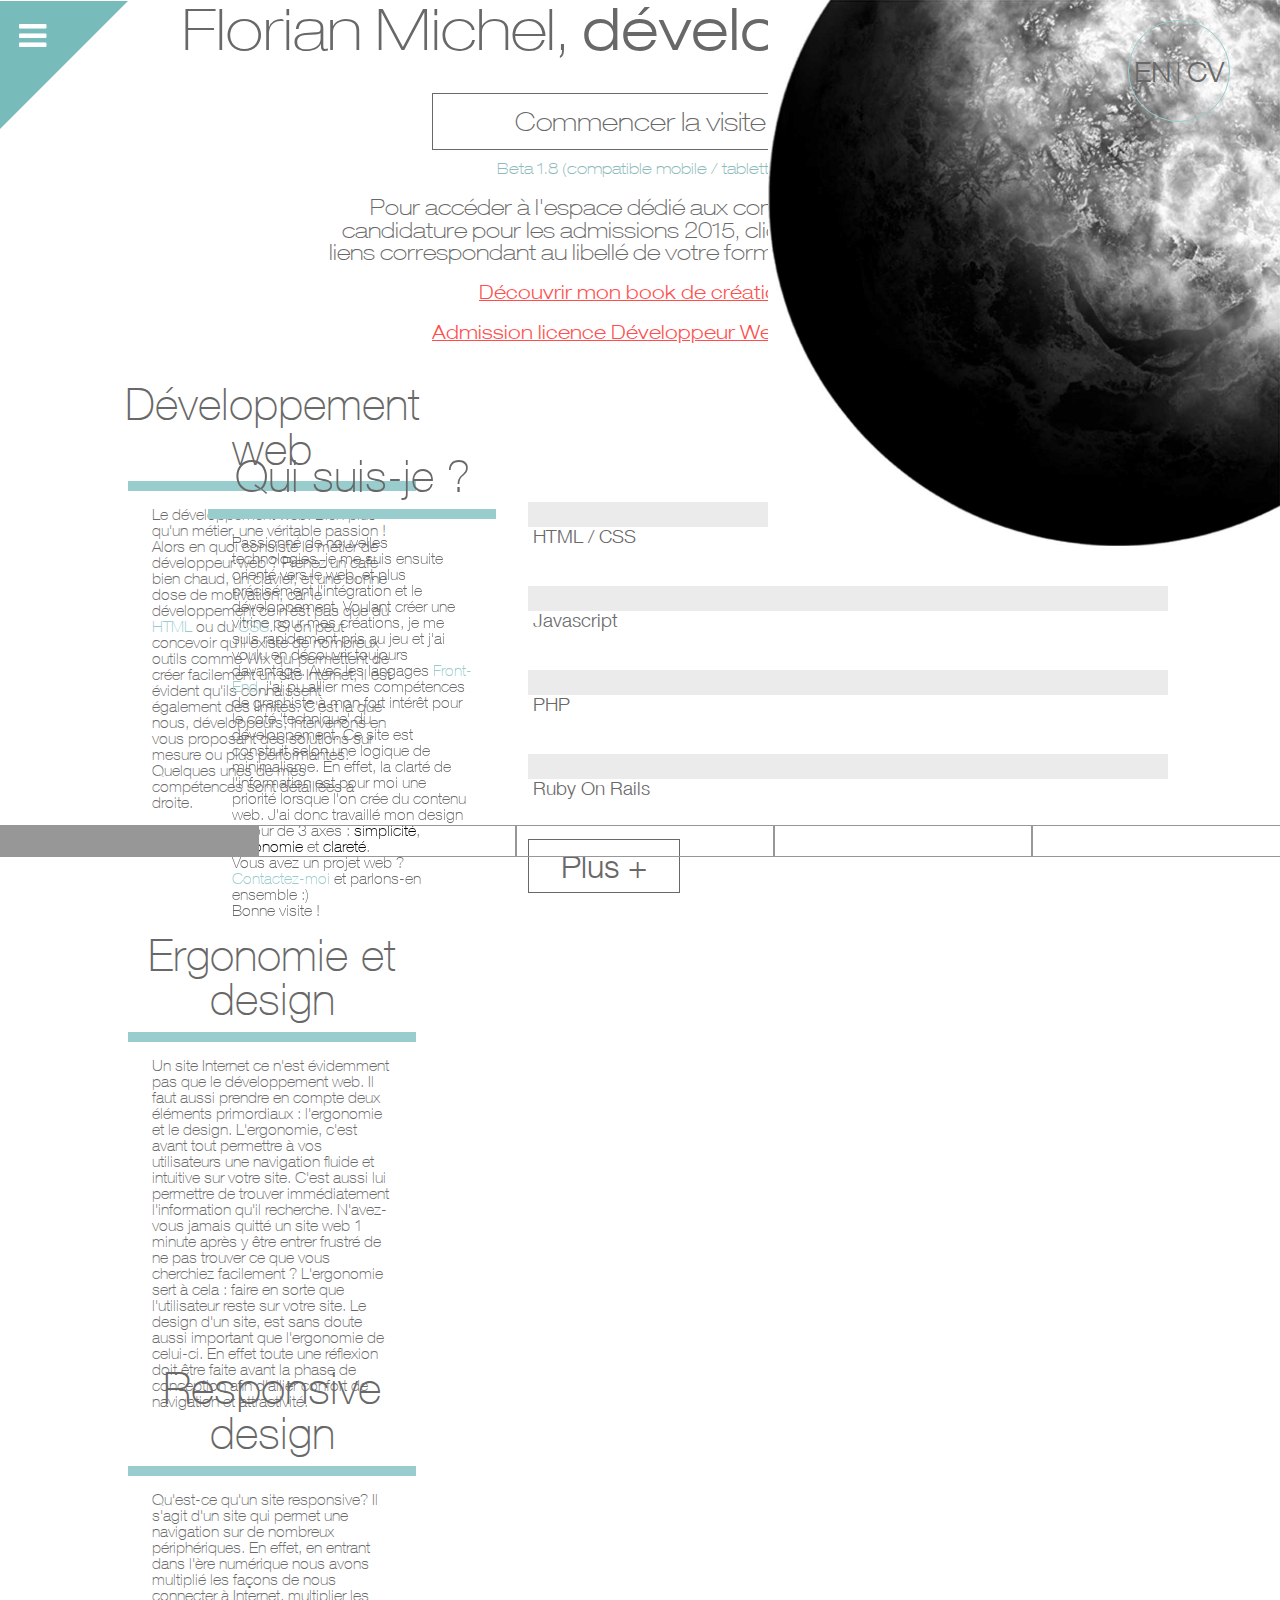
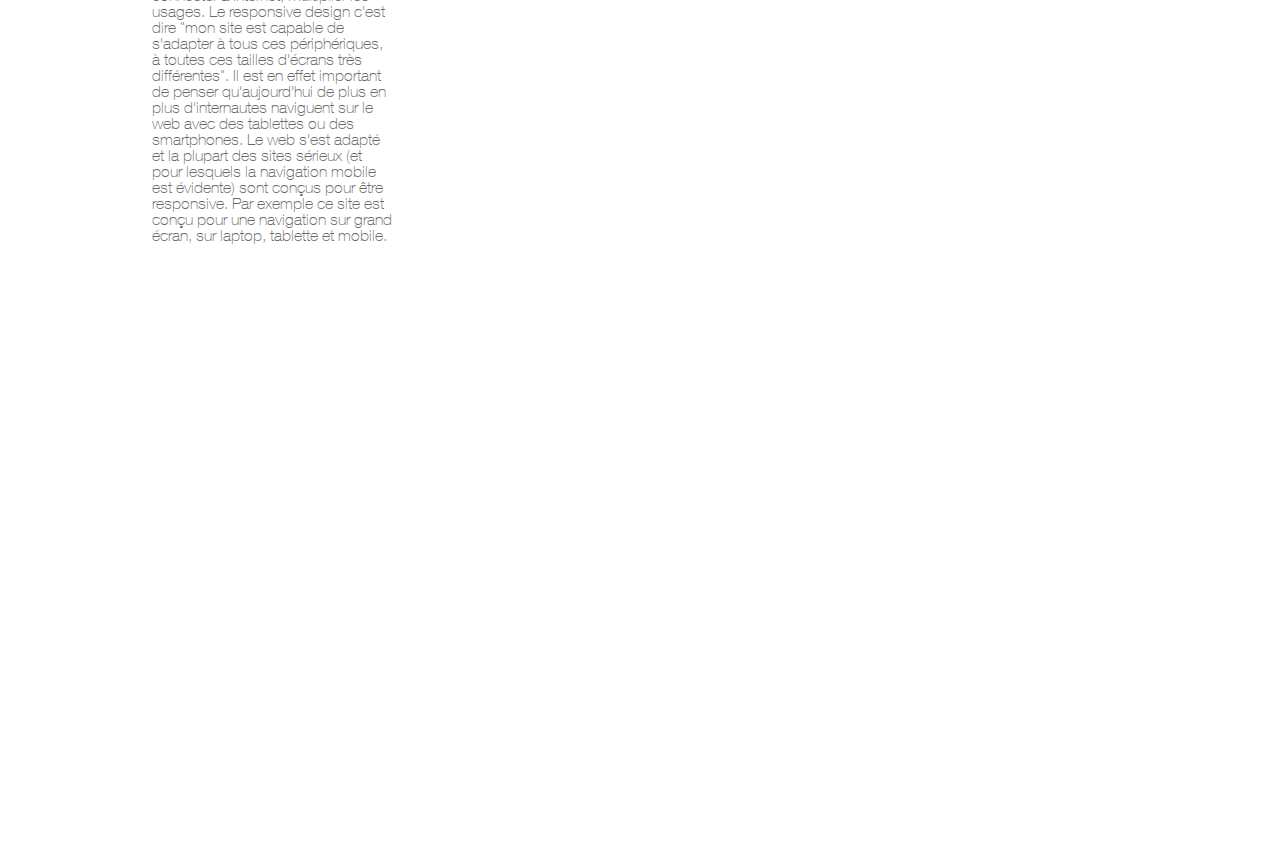
==== commit be064068: "- added Edible app slide to rea - added book" ====
--- a/index.html
+++ b/index.html
@@ -123,6 +123,14 @@
                             <a class="visit-button-link" title="commencer la visite" href="#about"><p>Commencer la visite</p><div class="content-triangle"></div></a>
                         </div>
                         <p style="color: #8DBABA; font-size: 0.5em; margin-top: 10px">Beta 1.8 (compatible mobile / tablette)</p>
+                        <div class="admissions">
+                            <p>
+                                Pour accéder à l'espace dédié aux compléments de candidature pour les admissions 2015, cliquez sur
+                                l'un des liens correspondant au libellé de votre formation ci-dessous.
+                            </p>
+                            <a href="book.pdf" target="_blank" title="Book de créations">Découvrir mon book de créations</a>
+                            <a href="admissions/index.php?licence=DW" title="Admission licence DW Cergy">Admission licence Développeur Web Cergy</a>
+                        </div>
                     </div>
                 </section>
             </div>
@@ -355,6 +363,7 @@
                                                 <img src="images/thumbnails/maquette-thumb.jpg" alt="Maquette florianmichel-online" />
                                             </a>
                                         </div>
+                                        <a href="book.pdf" title="Book Florian Michel" class="see-more-project" target="_blank">Voir les détails du projet</a>
                                     </div>
                                     <div class="skew-1"></div>
                                 </div>
@@ -564,6 +573,58 @@
                             </div>
                         </div>
                     </div>
+                <div class="slide">
+                    <div class="main-wrapper-web-5">
+                        <div class="button-project-container-5">
+                            <div class="cell-button-5">
+                                <h2>Application mobile</h2>
+                                <hr />
+                                <a href="#" class="button-project button-project-5">Voir le projet</a>
+                            </div>
+                        </div>
+                        <div class="web-project-5">
+                            <div class="bck-web-5"></div>
+                            <div class="web-project-inner-5">
+                                <div class="details-5">
+                                    <h3>Réalisation d'une appli mobile - Edible</h3>
+                                    <hr />
+                                    <p>
+                                        Objectif: réalisation d'un prototype d'application mobile innovante dans le cadre
+                                        de la semaine MMI Workshop à l'IUT Michel de Montaigne
+                                    </p>
+                                    <div class="features">
+                                        <p>Technologies utilisées :</p>
+                                        <div class="feature-1">
+                                            <img src="images/ajax.png" alt="Logo Ajax JS" title="Logo Ajax JS"/>
+                                        </div>
+                                        <div class="feature-2">
+                                            <img src="images/phonegap.png" alt="Logo Phonegap" title="Logo Phonegap"/>
+                                        </div>
+                                        <div class="feature-3">
+                                            <img src="images/javascript.png" alt="Logo Javascript" title="Logo Javascript"/>
+                                        </div>
+                                        <div class="feature-4">
+                                            <img src="images/android.png" alt="Logo Android" title="Logo Android"/>
+                                        </div>
+                                    </div>
+                                    <p>
+                                        Détails et fonctionnement :
+                                        <br />
+                                        <br />
+                                        L'application Edible vise à rendre plus simple la vie des personnes ayant des allergies alimentaires !
+                                        Grâce à elle, un scan d'un code barre en faisant vos courses suffit à savoir s'il contient ou non les allergènes
+                                        que vous aurez pré-sélectionnés !
+                                        <br />
+                                        <br />
+                                        <span id="edible-proto">L'application n'est pas encore disponible et toujours en cours de développement</span>
+                                    </p>
+                                    <a href="book.pdf" title="Book Florian Michel" class="see-more-project" target="_blank">Voir les détails du projet</a>
+                                </div>
+                                <div class="skew-5"></div>
+                            </div>
+                        </div>
+                    </div>
+                </div>
                 </section>
             </div>
             <div class="section">
@@ -619,7 +680,7 @@
                                     </div>
                                 </div>
                                 <div class="policy">
-                                    <p>Privacy policy - Florian Michel 2014 ©</p>
+                                    <p>Privacy policy - Florian Michel 2015 ©</p>
                                     <p><a href="mailto:florian.michel69250@gmail.com">florian.michel69250@gmail.com</a></p>
                                 </div>
                             </footer>
--- a/stylesheets/screen.css
+++ b/stylesheets/screen.css
@@ -2437,7 +2437,7 @@
   display: none;
   position: absolute;
   right: 5%;
-  top: 25%;
+  top: 15%;
   width: 33%;
   z-index: 52;
   color: #ffffff;
@@ -2474,20 +2474,34 @@
 .main-wrapper-web-1 .web-project-1 .details-1 p {
   font-size: 0.8em;
 }
+/* line 846, ../sass/screen.sass */
+.main-wrapper-web-1 .web-project-1 .details-1 .see-more-project {
+  display: block;
+  color: #FFFFFF;
+  padding: 5px 10px 5px 10px;
+  margin-top: 20px;
+  border: 1px solid #FFFFFF;
+  text-align: center;
+}
+/* line 853, ../sass/screen.sass */
+.main-wrapper-web-1 .web-project-1 .details-1 .see-more-project:hover {
+  background-color: #FFFFFF;
+  color: #99CCCC;
+}
 /* line 856, ../sass/screen.sass */
 .main-wrapper-web-1 .web-project-1 .details-1 .features {
   margin-top: 30px;
 }
-/* line 858, ../sass/screen.sass */
+/* line 861, ../sass/screen.sass */
 .main-wrapper-web-1 .web-project-1 .details-1 .features p {
   margin-bottom: 20px;
 }
-/* line 872, ../sass/screen.sass */
+/* line 875, ../sass/screen.sass */
 .main-wrapper-web-1 .web-project-1 .details-1 .features .feature-1 {
   display: inline-block;
   padding-left: 10px;
 }
-/* line 875, ../sass/screen.sass */
+/* line 878, ../sass/screen.sass */
 .main-wrapper-web-1 .web-project-1 .details-1 .features .feature-1 .color-feature {
   display: inline-block;
   width: 25px;
@@ -2497,17 +2511,17 @@
   box-shadow: 4px 4px 6px #3a3a3a;
   vertical-align: middle;
 }
-/* line 883, ../sass/screen.sass */
+/* line 886, ../sass/screen.sass */
 .main-wrapper-web-1 .web-project-1 .details-1 .features .feature-1 p {
   display: inline-block;
   vertical-align: baseline;
 }
-/* line 872, ../sass/screen.sass */
+/* line 875, ../sass/screen.sass */
 .main-wrapper-web-1 .web-project-1 .details-1 .features .feature-2 {
   display: inline-block;
   padding-left: 10px;
 }
-/* line 875, ../sass/screen.sass */
+/* line 878, ../sass/screen.sass */
 .main-wrapper-web-1 .web-project-1 .details-1 .features .feature-2 .color-feature {
   display: inline-block;
   width: 25px;
@@ -2517,25 +2531,25 @@
   box-shadow: 4px 4px 6px #3a3a3a;
   vertical-align: middle;
 }
-/* line 883, ../sass/screen.sass */
+/* line 886, ../sass/screen.sass */
 .main-wrapper-web-1 .web-project-1 .details-1 .features .feature-2 p {
   display: inline-block;
   vertical-align: baseline;
 }
-/* line 887, ../sass/screen.sass */
+/* line 900, ../sass/screen.sass */
 .main-wrapper-web-1 .web-project-1 .details-1 .zoom-gallery a, .main-wrapper-web-1 .web-project-1 .details-1 .zoom-gallery .circle-cv p, .circle-cv .main-wrapper-web-1 .web-project-1 .details-1 .zoom-gallery p {
   outline: none;
 }
-/* line 889, ../sass/screen.sass */
+/* line 902, ../sass/screen.sass */
 .main-wrapper-web-1 .web-project-1 .details-1 .zoom-gallery p {
   margin-bottom: 25px;
 }
-/* line 891, ../sass/screen.sass */
+/* line 904, ../sass/screen.sass */
 .main-wrapper-web-1 .web-project-1 .details-1 .zoom-gallery img {
   width: 20%;
   box-shadow: 2px 2px 4px #3a3a3a;
 }
-/* line 895, ../sass/screen.sass */
+/* line 908, ../sass/screen.sass */
 .main-wrapper-web-1 .web-project-1 .bck-web-1 {
   position: relative;
   z-index: 50;
@@ -2547,7 +2561,7 @@
   -webkit-transition: background, 0.2s;
   transition: background, 0.2s;
 }
-/* line 902, ../sass/screen.sass */
+/* line 915, ../sass/screen.sass */
 .main-wrapper-web-1 .web-project-1 .web-project-inner-1 {
   position: relative;
   z-index: 49;
@@ -2706,16 +2720,16 @@
 .main-wrapper-web-2 .web-project-2 .details-2 .features {
   margin-top: 30px;
 }
-/* line 858, ../sass/screen.sass */
+/* line 861, ../sass/screen.sass */
 .main-wrapper-web-2 .web-project-2 .details-2 .features p {
   margin-bottom: 20px;
 }
-/* line 872, ../sass/screen.sass */
+/* line 875, ../sass/screen.sass */
 .main-wrapper-web-2 .web-project-2 .details-2 .features .feature-1 {
   display: inline-block;
   padding-left: 10px;
 }
-/* line 875, ../sass/screen.sass */
+/* line 878, ../sass/screen.sass */
 .main-wrapper-web-2 .web-project-2 .details-2 .features .feature-1 .color-feature {
   display: inline-block;
   width: 25px;
@@ -2725,17 +2739,17 @@
   box-shadow: 4px 4px 6px #3a3a3a;
   vertical-align: middle;
 }
-/* line 883, ../sass/screen.sass */
+/* line 886, ../sass/screen.sass */
 .main-wrapper-web-2 .web-project-2 .details-2 .features .feature-1 p {
   display: inline-block;
   vertical-align: baseline;
 }
-/* line 872, ../sass/screen.sass */
+/* line 875, ../sass/screen.sass */
 .main-wrapper-web-2 .web-project-2 .details-2 .features .feature-2 {
   display: inline-block;
   padding-left: 10px;
 }
-/* line 875, ../sass/screen.sass */
+/* line 878, ../sass/screen.sass */
 .main-wrapper-web-2 .web-project-2 .details-2 .features .feature-2 .color-feature {
   display: inline-block;
   width: 25px;
@@ -2745,17 +2759,17 @@
   box-shadow: 4px 4px 6px #3a3a3a;
   vertical-align: middle;
 }
-/* line 883, ../sass/screen.sass */
+/* line 886, ../sass/screen.sass */
 .main-wrapper-web-2 .web-project-2 .details-2 .features .feature-2 p {
   display: inline-block;
   vertical-align: baseline;
 }
-/* line 872, ../sass/screen.sass */
+/* line 875, ../sass/screen.sass */
 .main-wrapper-web-2 .web-project-2 .details-2 .features .feature-3 {
   display: inline-block;
   padding-left: 10px;
 }
-/* line 875, ../sass/screen.sass */
+/* line 878, ../sass/screen.sass */
 .main-wrapper-web-2 .web-project-2 .details-2 .features .feature-3 .color-feature {
   display: inline-block;
   width: 25px;
@@ -2765,17 +2779,17 @@
   box-shadow: 4px 4px 6px #3a3a3a;
   vertical-align: middle;
 }
-/* line 883, ../sass/screen.sass */
+/* line 886, ../sass/screen.sass */
 .main-wrapper-web-2 .web-project-2 .details-2 .features .feature-3 p {
   display: inline-block;
   vertical-align: baseline;
 }
-/* line 872, ../sass/screen.sass */
+/* line 875, ../sass/screen.sass */
 .main-wrapper-web-2 .web-project-2 .details-2 .features .feature-4 {
   display: inline-block;
   padding-left: 10px;
 }
-/* line 875, ../sass/screen.sass */
+/* line 878, ../sass/screen.sass */
 .main-wrapper-web-2 .web-project-2 .details-2 .features .feature-4 .color-feature {
   display: inline-block;
   width: 25px;
@@ -2785,17 +2799,17 @@
   box-shadow: 4px 4px 6px #3a3a3a;
   vertical-align: middle;
 }
-/* line 883, ../sass/screen.sass */
+/* line 886, ../sass/screen.sass */
 .main-wrapper-web-2 .web-project-2 .details-2 .features .feature-4 p {
   display: inline-block;
   vertical-align: baseline;
 }
-/* line 872, ../sass/screen.sass */
+/* line 875, ../sass/screen.sass */
 .main-wrapper-web-2 .web-project-2 .details-2 .features .feature-5 {
   display: inline-block;
   padding-left: 10px;
 }
-/* line 875, ../sass/screen.sass */
+/* line 878, ../sass/screen.sass */
 .main-wrapper-web-2 .web-project-2 .details-2 .features .feature-5 .color-feature {
   display: inline-block;
   width: 25px;
@@ -2805,25 +2819,25 @@
   box-shadow: 4px 4px 6px #3a3a3a;
   vertical-align: middle;
 }
-/* line 883, ../sass/screen.sass */
+/* line 886, ../sass/screen.sass */
 .main-wrapper-web-2 .web-project-2 .details-2 .features .feature-5 p {
   display: inline-block;
   vertical-align: baseline;
 }
-/* line 887, ../sass/screen.sass */
+/* line 900, ../sass/screen.sass */
 .main-wrapper-web-2 .web-project-2 .details-2 .zoom-gallery a, .main-wrapper-web-2 .web-project-2 .details-2 .zoom-gallery .circle-cv p, .circle-cv .main-wrapper-web-2 .web-project-2 .details-2 .zoom-gallery p {
   outline: none;
 }
-/* line 889, ../sass/screen.sass */
+/* line 902, ../sass/screen.sass */
 .main-wrapper-web-2 .web-project-2 .details-2 .zoom-gallery p {
   margin-bottom: 25px;
 }
-/* line 891, ../sass/screen.sass */
+/* line 904, ../sass/screen.sass */
 .main-wrapper-web-2 .web-project-2 .details-2 .zoom-gallery img {
   width: 20%;
   box-shadow: 2px 2px 4px #3a3a3a;
 }
-/* line 895, ../sass/screen.sass */
+/* line 908, ../sass/screen.sass */
 .main-wrapper-web-2 .web-project-2 .bck-web-2 {
   position: relative;
   z-index: 50;
@@ -2835,7 +2849,7 @@
   -webkit-transition: background, 0.2s;
   transition: background, 0.2s;
 }
-/* line 902, ../sass/screen.sass */
+/* line 915, ../sass/screen.sass */
 .main-wrapper-web-2 .web-project-2 .web-project-inner-2 {
   position: relative;
   z-index: 49;
@@ -2939,7 +2953,7 @@
   display: none;
   position: absolute;
   right: 5%;
-  top: 25%;
+  top: 15%;
   width: 33%;
   z-index: 52;
   color: #ffffff;
@@ -2976,20 +2990,34 @@
 .main-wrapper-web-3 .web-project-3 .details-3 p {
   font-size: 0.8em;
 }
+/* line 846, ../sass/screen.sass */
+.main-wrapper-web-3 .web-project-3 .details-3 .see-more-project {
+  display: block;
+  color: #FFFFFF;
+  padding: 5px 10px 5px 10px;
+  margin-top: 20px;
+  border: 1px solid #FFFFFF;
+  text-align: center;
+}
+/* line 853, ../sass/screen.sass */
+.main-wrapper-web-3 .web-project-3 .details-3 .see-more-project:hover {
+  background-color: #FFFFFF;
+  color: #99CCCC;
+}
 /* line 856, ../sass/screen.sass */
 .main-wrapper-web-3 .web-project-3 .details-3 .features {
   margin-top: 30px;
 }
-/* line 858, ../sass/screen.sass */
+/* line 861, ../sass/screen.sass */
 .main-wrapper-web-3 .web-project-3 .details-3 .features p {
   margin-bottom: 20px;
 }
-/* line 872, ../sass/screen.sass */
+/* line 875, ../sass/screen.sass */
 .main-wrapper-web-3 .web-project-3 .details-3 .features .feature-1 {
   display: inline-block;
   padding-left: 10px;
 }
-/* line 875, ../sass/screen.sass */
+/* line 878, ../sass/screen.sass */
 .main-wrapper-web-3 .web-project-3 .details-3 .features .feature-1 .color-feature {
   display: inline-block;
   width: 25px;
@@ -2999,17 +3027,17 @@
   box-shadow: 4px 4px 6px #3a3a3a;
   vertical-align: middle;
 }
-/* line 883, ../sass/screen.sass */
+/* line 886, ../sass/screen.sass */
 .main-wrapper-web-3 .web-project-3 .details-3 .features .feature-1 p {
   display: inline-block;
   vertical-align: baseline;
 }
-/* line 872, ../sass/screen.sass */
+/* line 875, ../sass/screen.sass */
 .main-wrapper-web-3 .web-project-3 .details-3 .features .feature-2 {
   display: inline-block;
   padding-left: 10px;
 }
-/* line 875, ../sass/screen.sass */
+/* line 878, ../sass/screen.sass */
 .main-wrapper-web-3 .web-project-3 .details-3 .features .feature-2 .color-feature {
   display: inline-block;
   width: 25px;
@@ -3019,17 +3047,17 @@
   box-shadow: 4px 4px 6px #3a3a3a;
   vertical-align: middle;
 }
-/* line 883, ../sass/screen.sass */
+/* line 886, ../sass/screen.sass */
 .main-wrapper-web-3 .web-project-3 .details-3 .features .feature-2 p {
   display: inline-block;
   vertical-align: baseline;
 }
-/* line 872, ../sass/screen.sass */
+/* line 875, ../sass/screen.sass */
 .main-wrapper-web-3 .web-project-3 .details-3 .features .feature-3 {
   display: inline-block;
   padding-left: 10px;
 }
-/* line 875, ../sass/screen.sass */
+/* line 878, ../sass/screen.sass */
 .main-wrapper-web-3 .web-project-3 .details-3 .features .feature-3 .color-feature {
   display: inline-block;
   width: 25px;
@@ -3039,25 +3067,25 @@
   box-shadow: 4px 4px 6px #3a3a3a;
   vertical-align: middle;
 }
-/* line 883, ../sass/screen.sass */
+/* line 886, ../sass/screen.sass */
 .main-wrapper-web-3 .web-project-3 .details-3 .features .feature-3 p {
   display: inline-block;
   vertical-align: baseline;
 }
-/* line 887, ../sass/screen.sass */
+/* line 900, ../sass/screen.sass */
 .main-wrapper-web-3 .web-project-3 .details-3 .zoom-gallery a, .main-wrapper-web-3 .web-project-3 .details-3 .zoom-gallery .circle-cv p, .circle-cv .main-wrapper-web-3 .web-project-3 .details-3 .zoom-gallery p {
   outline: none;
 }
-/* line 889, ../sass/screen.sass */
+/* line 902, ../sass/screen.sass */
 .main-wrapper-web-3 .web-project-3 .details-3 .zoom-gallery p {
   margin-bottom: 25px;
 }
-/* line 891, ../sass/screen.sass */
+/* line 904, ../sass/screen.sass */
 .main-wrapper-web-3 .web-project-3 .details-3 .zoom-gallery img {
   width: 20%;
   box-shadow: 2px 2px 4px #3a3a3a;
 }
-/* line 895, ../sass/screen.sass */
+/* line 908, ../sass/screen.sass */
 .main-wrapper-web-3 .web-project-3 .bck-web-3 {
   position: relative;
   z-index: 50;
@@ -3069,7 +3097,7 @@
   -webkit-transition: background, 0.2s;
   transition: background, 0.2s;
 }
-/* line 902, ../sass/screen.sass */
+/* line 915, ../sass/screen.sass */
 .main-wrapper-web-3 .web-project-3 .web-project-inner-3 {
   position: relative;
   z-index: 49;
@@ -3224,20 +3252,34 @@
   font-size: 0.8em;
   margin-bottom: 20px;
 }
+/* line 846, ../sass/screen.sass */
+.main-wrapper-web-4 .web-project-4 .details-4 .see-more-project {
+  display: block;
+  color: #FFFFFF;
+  padding: 5px 10px 5px 10px;
+  margin-top: 20px;
+  border: 1px solid #FFFFFF;
+  text-align: center;
+}
+/* line 853, ../sass/screen.sass */
+.main-wrapper-web-4 .web-project-4 .details-4 .see-more-project:hover {
+  background-color: #FFFFFF;
+  color: #99CCCC;
+}
 /* line 856, ../sass/screen.sass */
 .main-wrapper-web-4 .web-project-4 .details-4 .features {
   margin-top: 30px;
 }
-/* line 858, ../sass/screen.sass */
+/* line 861, ../sass/screen.sass */
 .main-wrapper-web-4 .web-project-4 .details-4 .features p {
   margin-bottom: 20px;
 }
-/* line 872, ../sass/screen.sass */
+/* line 875, ../sass/screen.sass */
 .main-wrapper-web-4 .web-project-4 .details-4 .features .feature-1 {
   display: inline-block;
   padding-left: 10px;
 }
-/* line 875, ../sass/screen.sass */
+/* line 878, ../sass/screen.sass */
 .main-wrapper-web-4 .web-project-4 .details-4 .features .feature-1 .color-feature {
   display: inline-block;
   width: 25px;
@@ -3247,17 +3289,17 @@
   box-shadow: 4px 4px 6px #3a3a3a;
   vertical-align: middle;
 }
-/* line 883, ../sass/screen.sass */
+/* line 886, ../sass/screen.sass */
 .main-wrapper-web-4 .web-project-4 .details-4 .features .feature-1 p {
   display: inline-block;
   vertical-align: baseline;
 }
-/* line 872, ../sass/screen.sass */
+/* line 875, ../sass/screen.sass */
 .main-wrapper-web-4 .web-project-4 .details-4 .features .feature-2 {
   display: inline-block;
   padding-left: 10px;
 }
-/* line 875, ../sass/screen.sass */
+/* line 878, ../sass/screen.sass */
 .main-wrapper-web-4 .web-project-4 .details-4 .features .feature-2 .color-feature {
   display: inline-block;
   width: 25px;
@@ -3267,17 +3309,17 @@
   box-shadow: 4px 4px 6px #3a3a3a;
   vertical-align: middle;
 }
-/* line 883, ../sass/screen.sass */
+/* line 886, ../sass/screen.sass */
 .main-wrapper-web-4 .web-project-4 .details-4 .features .feature-2 p {
   display: inline-block;
   vertical-align: baseline;
 }
-/* line 872, ../sass/screen.sass */
+/* line 875, ../sass/screen.sass */
 .main-wrapper-web-4 .web-project-4 .details-4 .features .feature-3 {
   display: inline-block;
   padding-left: 10px;
 }
-/* line 875, ../sass/screen.sass */
+/* line 878, ../sass/screen.sass */
 .main-wrapper-web-4 .web-project-4 .details-4 .features .feature-3 .color-feature {
   display: inline-block;
   width: 25px;
@@ -3287,25 +3329,25 @@
   box-shadow: 4px 4px 6px #3a3a3a;
   vertical-align: middle;
 }
-/* line 883, ../sass/screen.sass */
+/* line 886, ../sass/screen.sass */
 .main-wrapper-web-4 .web-project-4 .details-4 .features .feature-3 p {
   display: inline-block;
   vertical-align: baseline;
 }
-/* line 887, ../sass/screen.sass */
+/* line 900, ../sass/screen.sass */
 .main-wrapper-web-4 .web-project-4 .details-4 .zoom-gallery a, .main-wrapper-web-4 .web-project-4 .details-4 .zoom-gallery .circle-cv p, .circle-cv .main-wrapper-web-4 .web-project-4 .details-4 .zoom-gallery p {
   outline: none;
 }
-/* line 889, ../sass/screen.sass */
+/* line 902, ../sass/screen.sass */
 .main-wrapper-web-4 .web-project-4 .details-4 .zoom-gallery p {
   margin-bottom: 25px;
 }
-/* line 891, ../sass/screen.sass */
+/* line 904, ../sass/screen.sass */
 .main-wrapper-web-4 .web-project-4 .details-4 .zoom-gallery img {
   width: 20%;
   box-shadow: 2px 2px 4px #3a3a3a;
 }
-/* line 895, ../sass/screen.sass */
+/* line 908, ../sass/screen.sass */
 .main-wrapper-web-4 .web-project-4 .bck-web-4 {
   position: relative;
   z-index: 50;
@@ -3317,7 +3359,7 @@
   -webkit-transition: background, 0.2s;
   transition: background, 0.2s;
 }
-/* line 902, ../sass/screen.sass */
+/* line 915, ../sass/screen.sass */
 .main-wrapper-web-4 .web-project-4 .web-project-inner-4 {
   position: relative;
   z-index: 49;
@@ -3326,20 +3368,266 @@
   background: url("../images/flowers.jpg") left no-repeat;
 }
 
-/* line 912, ../sass/screen.sass */
+/* line 753, ../sass/screen.sass */
+.main-wrapper-web-5 {
+  height: 100%;
+  width: 100%;
+  position: relative;
+  text-shadow: 1px 1px 1px #535353;
+}
+@media only screen and (max-width: 1550px) {
+  /* line 753, ../sass/screen.sass */
+  .main-wrapper-web-5 {
+    font-size: 0.8em;
+  }
+}
+/* line 760, ../sass/screen.sass */
+.main-wrapper-web-5 .button-project-container-5 {
+  position: absolute;
+  z-index: 53;
+  display: table;
+  height: 100%;
+  width: 100%;
+  text-align: center;
+  color: #ffffff;
+}
+/* line 768, ../sass/screen.sass */
+.main-wrapper-web-5 .button-project-container-5 .cell-button-5 {
+  display: table-cell;
+  vertical-align: middle;
+}
+/* line 771, ../sass/screen.sass */
+.main-wrapper-web-5 .button-project-container-5 .cell-button-5 h2 {
+  position: relative;
+  font-size: 1.2em;
+}
+/* line 774, ../sass/screen.sass */
+.main-wrapper-web-5 .button-project-container-5 .cell-button-5 hr {
+  width: 20%;
+}
+/* line 776, ../sass/screen.sass */
+.main-wrapper-web-5 .button-project-container-5 .cell-button-5 a, .main-wrapper-web-5 .button-project-container-5 .cell-button-5 .circle-cv p, .circle-cv .main-wrapper-web-5 .button-project-container-5 .cell-button-5 p {
+  position: relative;
+  top: 10px;
+  padding: 5px 10px 5px 10px;
+  border: 1px solid #ffffff;
+  border-radius: 5px;
+  color: #ffffff;
+}
+/* line 783, ../sass/screen.sass */
+.main-wrapper-web-5 .button-project-container-5 .cell-button-5 a:hover, .main-wrapper-web-5 .button-project-container-5 .cell-button-5 .circle-cv p:hover, .circle-cv .main-wrapper-web-5 .button-project-container-5 .cell-button-5 p:hover {
+  background: #ffffff;
+  color: #99CCCC;
+}
+/* line 786, ../sass/screen.sass */
+.main-wrapper-web-5 .web-project-5 {
+  height: 90%;
+}
+/* line 788, ../sass/screen.sass */
+.main-wrapper-web-5 .web-project-5 .skew-5 {
+  display: none;
+  position: absolute;
+  width: 75%;
+  height: 100%;
+  background: #99CCCC;
+  left: 110%;
+  -moz-transform: matrix(1, 0, 0, 1, 0, 0);
+  -ms-transform: matrix(1, 0, 0, 1, 0, 0);
+  -webkit-transform: matrix(1, 0, 0, 1, 0, 0);
+  transform: matrix(1, 0, 0, 1, 0, 0);
+  z-index: 51;
+  -moz-box-shadow: -2px 0 15px #504f4f;
+  -webkit-box-shadow: -2px 0 15px #504f4f;
+  box-shadow: -2px 0 15px #504f4f;
+  -moz-transition: left;
+  -o-transition: left;
+  -webkit-transition: left;
+  transition: left;
+  -moz-transition-duration: 0.7s;
+  -o-transition-duration: 0.7s;
+  -webkit-transition-duration: 0.7s;
+  transition-duration: 0.7s;
+  -moz-transition: -moz-transform, 0.5s;
+  -o-transition: -o-transform, 0.5s;
+  -webkit-transition: -webkit-transform, 0.5s;
+  transition: transform, 0.5s;
+}
+@media only screen and (max-width: 500px) {
+  /* line 788, ../sass/screen.sass */
+  .main-wrapper-web-5 .web-project-5 .skew-5 {
+    width: 100%;
+  }
+}
+/* line 803, ../sass/screen.sass */
+.main-wrapper-web-5 .web-project-5 .details-5 {
+  display: none;
+  position: absolute;
+  right: 5%;
+  top: 15%;
+  width: 33%;
+  z-index: 52;
+  color: #ffffff;
+}
+@media only screen and (max-width: 800px) and (max-height: 1100px) {
+  /* line 803, ../sass/screen.sass */
+  .main-wrapper-web-5 .web-project-5 .details-5 {
+    top: 35%;
+  }
+}
+@media only screen and (max-width: 500px) {
+  /* line 803, ../sass/screen.sass */
+  .main-wrapper-web-5 .web-project-5 .details-5 {
+    top: 10%;
+  }
+}
+@media only screen and (max-width: 500px) {
+  /* line 803, ../sass/screen.sass */
+  .main-wrapper-web-5 .web-project-5 .details-5 {
+    width: 80%;
+    font-size: 0.8em;
+  }
+}
+/* line 836, ../sass/screen.sass */
+.main-wrapper-web-5 .web-project-5 .details-5 h3 {
+  text-align: center;
+}
+/* line 838, ../sass/screen.sass */
+.main-wrapper-web-5 .web-project-5 .details-5 hr {
+  width: 75%;
+  color: #ffffff;
+}
+/* line 841, ../sass/screen.sass */
+.main-wrapper-web-5 .web-project-5 .details-5 p {
+  font-size: 0.8em;
+}
+/* line 846, ../sass/screen.sass */
+.main-wrapper-web-5 .web-project-5 .details-5 .see-more-project {
+  display: block;
+  color: #FFFFFF;
+  padding: 5px 10px 5px 10px;
+  margin-top: 20px;
+  border: 1px solid #FFFFFF;
+  text-align: center;
+}
+/* line 853, ../sass/screen.sass */
+.main-wrapper-web-5 .web-project-5 .details-5 .see-more-project:hover {
+  background-color: #FFFFFF;
+  color: #99CCCC;
+}
+/* line 856, ../sass/screen.sass */
+.main-wrapper-web-5 .web-project-5 .details-5 .features {
+  margin-top: 30px;
+}
+@media only screen and (max-width: 500px) {
+  /* line 856, ../sass/screen.sass */
+  .main-wrapper-web-5 .web-project-5 .details-5 .features {
+    display: none;
+  }
+}
+/* line 861, ../sass/screen.sass */
+.main-wrapper-web-5 .web-project-5 .details-5 .features p {
+  margin-bottom: 20px;
+}
+/* line 875, ../sass/screen.sass */
+.main-wrapper-web-5 .web-project-5 .details-5 .features .feature-1 {
+  display: inline-block;
+  padding-left: 10px;
+}
+/* line 878, ../sass/screen.sass */
+.main-wrapper-web-5 .web-project-5 .details-5 .features .feature-1 .color-feature {
+  display: inline-block;
+  width: 25px;
+  height: 25px;
+  border-radius: 50%;
+  background-color: 0;
+  box-shadow: 4px 4px 6px #3a3a3a;
+  vertical-align: middle;
+}
+/* line 886, ../sass/screen.sass */
+.main-wrapper-web-5 .web-project-5 .details-5 .features .feature-1 p {
+  display: inline-block;
+  vertical-align: baseline;
+}
+/* line 892, ../sass/screen.sass */
+.main-wrapper-web-5 .web-project-5 .details-5 .feature-1 {
+  display: inline-block;
+  padding-left: 10px;
+}
+/* line 892, ../sass/screen.sass */
+.main-wrapper-web-5 .web-project-5 .details-5 .feature-2 {
+  display: inline-block;
+  padding-left: 10px;
+}
+/* line 892, ../sass/screen.sass */
+.main-wrapper-web-5 .web-project-5 .details-5 .feature-3 {
+  display: inline-block;
+  padding-left: 10px;
+}
+/* line 892, ../sass/screen.sass */
+.main-wrapper-web-5 .web-project-5 .details-5 .feature-4 {
+  display: inline-block;
+  padding-left: 10px;
+}
+/* line 895, ../sass/screen.sass */
+.main-wrapper-web-5 .web-project-5 .details-5 #edible-proto {
+  font-size: 0.7em;
+  color: rgba(255, 0, 0, 0.7);
+  text-shadow: none;
+}
+/* line 900, ../sass/screen.sass */
+.main-wrapper-web-5 .web-project-5 .details-5 .zoom-gallery a, .main-wrapper-web-5 .web-project-5 .details-5 .zoom-gallery .circle-cv p, .circle-cv .main-wrapper-web-5 .web-project-5 .details-5 .zoom-gallery p {
+  outline: none;
+}
+/* line 902, ../sass/screen.sass */
+.main-wrapper-web-5 .web-project-5 .details-5 .zoom-gallery p {
+  margin-bottom: 25px;
+}
+/* line 904, ../sass/screen.sass */
+.main-wrapper-web-5 .web-project-5 .details-5 .zoom-gallery img {
+  width: 20%;
+  box-shadow: 2px 2px 4px #3a3a3a;
+}
+/* line 908, ../sass/screen.sass */
+.main-wrapper-web-5 .web-project-5 .bck-web-5 {
+  position: relative;
+  z-index: 50;
+  height: 100%;
+  background: #000000;
+  opacity: 0.4;
+  -moz-transition: background, 0.2s;
+  -o-transition: background, 0.2s;
+  -webkit-transition: background, 0.2s;
+  transition: background, 0.2s;
+}
+/* line 915, ../sass/screen.sass */
+.main-wrapper-web-5 .web-project-5 .web-project-inner-5 {
+  position: relative;
+  z-index: 49;
+  height: 100%;
+  bottom: 100%;
+  background: url("../images/edible.jpg") left no-repeat;
+}
+@media only screen and (max-width: 500px) {
+  /* line 915, ../sass/screen.sass */
+  .main-wrapper-web-5 .web-project-5 .web-project-inner-5 {
+    background-size: cover;
+  }
+}
+
+/* line 928, ../sass/screen.sass */
 #contact {
   width: 100%;
   height: 100%;
   font-size: 2em;
 }
 @media only screen and (max-width: 500px) and (min-height: 500px) {
-  /* line 912, ../sass/screen.sass */
+  /* line 928, ../sass/screen.sass */
   #contact {
     display: table;
   }
 }
 
-/* line 919, ../sass/screen.sass */
+/* line 935, ../sass/screen.sass */
 .main-wrapper-contact {
   display: block;
   width: 100%;
@@ -3349,7 +3637,7 @@
   overflow: hidden;
 }
 @media only screen and (max-width: 500px) and (min-height: 500px) {
-  /* line 919, ../sass/screen.sass */
+  /* line 935, ../sass/screen.sass */
   .main-wrapper-contact {
     display: table-cell;
     vertical-align: middle;
@@ -3385,66 +3673,66 @@
     margin: 5px auto 5px auto;
   }
 }
-/* line 931, ../sass/screen.sass */
+/* line 947, ../sass/screen.sass */
 .main-wrapper-contact .main-text-bloc-contact .title-bloc-contact {
   position: relative;
   top: 80px;
 }
 @media only screen and (max-width: 1550px) {
-  /* line 931, ../sass/screen.sass */
+  /* line 947, ../sass/screen.sass */
   .main-wrapper-contact .main-text-bloc-contact .title-bloc-contact {
     top: 45px;
   }
 }
 @media only screen and (max-height: 600px) {
-  /* line 931, ../sass/screen.sass */
+  /* line 947, ../sass/screen.sass */
   .main-wrapper-contact .main-text-bloc-contact .title-bloc-contact {
     top: 0;
   }
 }
 @media only screen and (max-width: 500px) {
-  /* line 931, ../sass/screen.sass */
+  /* line 947, ../sass/screen.sass */
   .main-wrapper-contact .main-text-bloc-contact .title-bloc-contact {
     top: 10px;
   }
 }
-/* line 940, ../sass/screen.sass */
+/* line 956, ../sass/screen.sass */
 .main-wrapper-contact .main-text-bloc-contact .title-bloc-contact .line-up {
   width: 20rem;
 }
 
-/* line 942, ../sass/screen.sass */
+/* line 958, ../sass/screen.sass */
 .main-container-contact {
   position: relative;
   overflow: hidden;
   top: 80px;
 }
 @media only screen and (max-width: 1550px) {
-  /* line 942, ../sass/screen.sass */
+  /* line 958, ../sass/screen.sass */
   .main-container-contact {
     top: 45px;
   }
 }
 @media only screen and (max-height: 600px) {
-  /* line 942, ../sass/screen.sass */
+  /* line 958, ../sass/screen.sass */
   .main-container-contact {
     top: 5px;
   }
 }
 @media only screen and (max-width: 500px) {
-  /* line 942, ../sass/screen.sass */
+  /* line 958, ../sass/screen.sass */
   .main-container-contact {
     top: 5px;
   }
 }
-/* line 952, ../sass/screen.sass */
+/* line 968, ../sass/screen.sass */
 .main-container-contact .form-container {
   position: relative;
   float: left;
   width: 50%;
 }
 @media only screen and (max-width: 800px) and (max-height: 1100px) {
-  /* line 952, ../sass/screen.sass */
+  /* line 968, ../sass/screen.sass */
   .main-container-contact .form-container {
     float: inherit !important;
     width: 80%;
@@ -3452,32 +3740,32 @@
   }
 }
 @media only screen and (max-width: 500px) {
-  /* line 952, ../sass/screen.sass */
+  /* line 968, ../sass/screen.sass */
   .main-container-contact .form-container {
     float: inherit !important;
     width: 80%;
     margin: auto;
   }
 }
-/* line 964, ../sass/screen.sass */
+/* line 980, ../sass/screen.sass */
 .main-container-contact .form-container form {
   width: 75%;
   margin: auto;
   overflow: hidden;
 }
 @media only screen and (max-width: 800px) and (max-height: 1100px) {
-  /* line 964, ../sass/screen.sass */
+  /* line 980, ../sass/screen.sass */
   .main-container-contact .form-container form {
     overflow: inherit !important;
   }
 }
 @media only screen and (max-width: 500px) {
-  /* line 964, ../sass/screen.sass */
+  /* line 980, ../sass/screen.sass */
   .main-container-contact .form-container form {
     overflow: inherit !important;
   }
 }
-/* line 972, ../sass/screen.sass */
+/* line 988, ../sass/screen.sass */
 .main-container-contact .form-container form .form-input {
   display: block;
   width: 98%;
@@ -3487,71 +3775,71 @@
   padding: 0 0 0 5px;
 }
 @media only screen and (max-width: 1550px) {
-  /* line 972, ../sass/screen.sass */
+  /* line 988, ../sass/screen.sass */
   .main-container-contact .form-container form .form-input {
     margin-top: 35px;
   }
 }
 @media only screen and (max-height: 600px) {
-  /* line 972, ../sass/screen.sass */
+  /* line 988, ../sass/screen.sass */
   .main-container-contact .form-container form .form-input {
     margin-top: 10px;
     height: 30px;
   }
 }
 @media only screen and (max-width: 500px) {
-  /* line 972, ../sass/screen.sass */
+  /* line 988, ../sass/screen.sass */
   .main-container-contact .form-container form .form-input {
     margin-top: 10px;
     height: 20px;
   }
 }
-/* line 987, ../sass/screen.sass */
+/* line 1003, ../sass/screen.sass */
 .main-container-contact .form-container ::-webkit-input-placeholder {
   color: #696868;
   font-family: "helvetica neue light", "Lato", Arial, sans-serif;
 }
-/* line 990, ../sass/screen.sass */
+/* line 1006, ../sass/screen.sass */
 .main-container-contact .form-container:-moz-placeholder {
   color: #696868;
   font-family: "helvetica neue light", "Lato", Arial, sans-serif;
 }
-/* line 993, ../sass/screen.sass */
+/* line 1009, ../sass/screen.sass */
 .main-container-contact .form-container ::-moz-placeholder {
   color: #696868;
   font-family: "helvetica neue light", "Lato", Arial, sans-serif;
 }
-/* line 996, ../sass/screen.sass */
+/* line 1012, ../sass/screen.sass */
 .main-container-contact .form-container:-ms-input-placeholder {
   color: #696868;
   font-family: "helvetica neue light", "Lato", Arial, sans-serif;
 }
 
-/* line 999, ../sass/screen.sass */
+/* line 1015, ../sass/screen.sass */
 #user_mess {
   height: 150px;
   padding-top: 5px;
 }
 @media only screen and (max-width: 1550px) {
-  /* line 999, ../sass/screen.sass */
+  /* line 1015, ../sass/screen.sass */
   #user_mess {
     height: 120px;
   }
 }
 @media only screen and (max-height: 600px) {
-  /* line 999, ../sass/screen.sass */
+  /* line 1015, ../sass/screen.sass */
   #user_mess {
     height: 70px;
   }
 }
 @media only screen and (max-width: 500px) {
-  /* line 999, ../sass/screen.sass */
+  /* line 1015, ../sass/screen.sass */
   #user_mess {
     height: 50px;
   }
 }
 
-/* line 1008, ../sass/screen.sass */
+/* line 1024, ../sass/screen.sass */
 #reset_button, #submit_button {
   display: block;
   font-size: 1em;
@@ -3565,26 +3853,26 @@
   float: left;
 }
 @media only screen and (max-width: 500px) {
-  /* line 1008, ../sass/screen.sass */
+  /* line 1024, ../sass/screen.sass */
   #reset_button, #submit_button {
     height: 20px;
     font-size: 0.8em;
     margin-top: 5px;
   }
 }
-/* line 1023, ../sass/screen.sass */
+/* line 1039, ../sass/screen.sass */
 #reset_button:hover, #submit_button:hover {
   cursor: pointer;
 }
 
-/* line 1025, ../sass/screen.sass */
+/* line 1041, ../sass/screen.sass */
 #submit_button {
   float: right;
   margin-right: 5px;
 }
 
 /* -------------- Loader1 -------------- */
-/* line 1032, ../sass/screen.sass */
+/* line 1048, ../sass/screen.sass */
 .loader1 {
   display: none;
   position: absolute;
@@ -3603,26 +3891,26 @@
   animation: loader1 0.8s linear infinite;
 }
 @media only screen and (max-width: 1550px) {
-  /* line 1032, ../sass/screen.sass */
+  /* line 1048, ../sass/screen.sass */
   .loader1 {
     right: 40px;
   }
 }
 @media only screen and (max-width: 1024px) {
-  /* line 1032, ../sass/screen.sass */
+  /* line 1048, ../sass/screen.sass */
   .loader1 {
     right: 20px;
   }
 }
 @media only screen and (max-width: 800px) and (max-height: 1100px) {
-  /* line 1032, ../sass/screen.sass */
+  /* line 1048, ../sass/screen.sass */
   .loader1 {
     bottom: -80px;
     right: 35px;
   }
 }
 @media only screen and (max-width: 500px) {
-  /* line 1032, ../sass/screen.sass */
+  /* line 1048, ../sass/screen.sass */
   .loader1 {
     height: 15px;
     width: 15px;
@@ -3633,7 +3921,7 @@
   }
 }
 
-/* line 1062, ../sass/screen.sass */
+/* line 1078, ../sass/screen.sass */
 .loader1:after {
   content: "";
   position: absolute;
@@ -3645,7 +3933,7 @@
   background-color: white;
 }
 @media only screen and (max-width: 500px) {
-  /* line 1062, ../sass/screen.sass */
+  /* line 1078, ../sass/screen.sass */
   .loader1:after {
     width: 3px;
     height: 3px;
@@ -3681,13 +3969,13 @@
     transform: rotate(360deg);
   }
 }
-/* line 1093, ../sass/screen.sass */
+/* line 1109, ../sass/screen.sass */
 .ending-container {
   float: right;
   width: 50%;
 }
 @media only screen and (max-width: 800px) and (max-height: 1100px) {
-  /* line 1093, ../sass/screen.sass */
+  /* line 1109, ../sass/screen.sass */
   .ending-container {
     width: 80%;
     float: inherit !important;
@@ -3695,104 +3983,104 @@
   }
 }
 @media only screen and (max-width: 500px) {
-  /* line 1093, ../sass/screen.sass */
+  /* line 1109, ../sass/screen.sass */
   .ending-container {
     width: 80%;
     float: inherit !important;
     margin: auto;
   }
 }
-/* line 1104, ../sass/screen.sass */
+/* line 1120, ../sass/screen.sass */
 .ending-container .end-text-content {
   margin-top: 100px;
 }
 @media only screen and (max-width: 1550px) {
-  /* line 1104, ../sass/screen.sass */
+  /* line 1120, ../sass/screen.sass */
   .ending-container .end-text-content {
     margin-top: 80px;
   }
 }
 @media only screen and (max-width: 800px) and (max-height: 1100px) {
-  /* line 1104, ../sass/screen.sass */
+  /* line 1120, ../sass/screen.sass */
   .ending-container .end-text-content {
     display: none;
   }
 }
 @media only screen and (max-height: 600px) {
-  /* line 1104, ../sass/screen.sass */
+  /* line 1120, ../sass/screen.sass */
   .ending-container .end-text-content {
     margin-top: 30px;
   }
 }
 @media only screen and (max-width: 500px) {
-  /* line 1104, ../sass/screen.sass */
+  /* line 1120, ../sass/screen.sass */
   .ending-container .end-text-content {
     display: none;
   }
 }
-/* line 1114, ../sass/screen.sass */
+/* line 1130, ../sass/screen.sass */
 .ending-container .end-text-content h4 {
   font-size: 1.8em;
 }
 @media only screen and (max-width: 1550px) {
-  /* line 1114, ../sass/screen.sass */
+  /* line 1130, ../sass/screen.sass */
   .ending-container .end-text-content h4 {
     font-size: 1.5em;
   }
 }
 @media only screen and (max-width: 1024px) {
-  /* line 1114, ../sass/screen.sass */
+  /* line 1130, ../sass/screen.sass */
   .ending-container .end-text-content h4 {
     font-size: 1.3em;
   }
 }
-/* line 1120, ../sass/screen.sass */
+/* line 1136, ../sass/screen.sass */
 .ending-container .end-text-content p {
   font-size: 1em;
   margin-top: 10%;
 }
 @media only screen and (max-width: 1550px) {
-  /* line 1120, ../sass/screen.sass */
+  /* line 1136, ../sass/screen.sass */
   .ending-container .end-text-content p {
     font-size: 0.8em;
   }
 }
 @media only screen and (max-width: 1024px) {
-  /* line 1120, ../sass/screen.sass */
+  /* line 1136, ../sass/screen.sass */
   .ending-container .end-text-content p {
     font-size: 0.7em;
   }
 }
 @media only screen and (max-width: 1550px) {
-  /* line 1120, ../sass/screen.sass */
+  /* line 1136, ../sass/screen.sass */
   .ending-container .end-text-content p {
     margin-top: 5%;
   }
 }
-/* line 1130, ../sass/screen.sass */
+/* line 1146, ../sass/screen.sass */
 .ending-container .socials {
   width: 100%;
   margin-top: 50px;
 }
 @media only screen and (max-width: 800px) and (max-height: 1100px) {
-  /* line 1130, ../sass/screen.sass */
+  /* line 1146, ../sass/screen.sass */
   .ending-container .socials {
     margin-top: 80px;
   }
 }
 @media only screen and (max-height: 600px) {
-  /* line 1130, ../sass/screen.sass */
+  /* line 1146, ../sass/screen.sass */
   .ending-container .socials {
     margin-top: 20px;
   }
 }
 @media only screen and (max-width: 500px) {
-  /* line 1130, ../sass/screen.sass */
+  /* line 1146, ../sass/screen.sass */
   .ending-container .socials {
     margin-top: 30px;
   }
 }
-/* line 1140, ../sass/screen.sass */
+/* line 1156, ../sass/screen.sass */
 .ending-container .socials .social-icon-1 {
   display: inline-block;
   vertical-align: middle;
@@ -3814,37 +4102,37 @@
   transition-duration: 0.2s;
 }
 @media only screen and (max-width: 500px) {
-  /* line 1140, ../sass/screen.sass */
+  /* line 1156, ../sass/screen.sass */
   .ending-container .socials .social-icon-1 {
     height: 2rem;
     width: 2rem;
   }
 }
-/* line 1152, ../sass/screen.sass */
+/* line 1168, ../sass/screen.sass */
 .ending-container .socials .social-icon-1 img {
   width: 100%;
 }
-/* line 1154, ../sass/screen.sass */
+/* line 1170, ../sass/screen.sass */
 .ending-container .socials .social-icon-1 a, .ending-container .socials .social-icon-1 .circle-cv p, .circle-cv .ending-container .socials .social-icon-1 p {
   display: block;
   height: 100%;
   width: 100%;
 }
-/* line 1158, ../sass/screen.sass */
+/* line 1174, ../sass/screen.sass */
 .ending-container .socials .social-icon-1:hover {
   background-color: #99CCCC;
 }
-/* line 1161, ../sass/screen.sass */
+/* line 1177, ../sass/screen.sass */
 .ending-container .socials .social-icon-0 {
   margin-right: 40px;
 }
 @media only screen and (max-width: 500px) {
-  /* line 1161, ../sass/screen.sass */
+  /* line 1177, ../sass/screen.sass */
   .ending-container .socials .social-icon-0 {
     margin-right: 10px;
   }
 }
-/* line 1140, ../sass/screen.sass */
+/* line 1156, ../sass/screen.sass */
 .ending-container .socials .social-icon-2 {
   display: inline-block;
   vertical-align: middle;
@@ -3866,37 +4154,37 @@
   transition-duration: 0.2s;
 }
 @media only screen and (max-width: 500px) {
-  /* line 1140, ../sass/screen.sass */
+  /* line 1156, ../sass/screen.sass */
   .ending-container .socials .social-icon-2 {
     height: 2rem;
     width: 2rem;
   }
 }
-/* line 1152, ../sass/screen.sass */
+/* line 1168, ../sass/screen.sass */
 .ending-container .socials .social-icon-2 img {
   width: 100%;
 }
-/* line 1154, ../sass/screen.sass */
+/* line 1170, ../sass/screen.sass */
 .ending-container .socials .social-icon-2 a, .ending-container .socials .social-icon-2 .circle-cv p, .circle-cv .ending-container .socials .social-icon-2 p {
   display: block;
   height: 100%;
   width: 100%;
 }
-/* line 1158, ../sass/screen.sass */
+/* line 1174, ../sass/screen.sass */
 .ending-container .socials .social-icon-2:hover {
   background-color: #99CCCC;
 }
-/* line 1161, ../sass/screen.sass */
+/* line 1177, ../sass/screen.sass */
 .ending-container .socials .social-icon-1 {
   margin-right: 40px;
 }
 @media only screen and (max-width: 500px) {
-  /* line 1161, ../sass/screen.sass */
+  /* line 1177, ../sass/screen.sass */
   .ending-container .socials .social-icon-1 {
     margin-right: 10px;
   }
 }
-/* line 1140, ../sass/screen.sass */
+/* line 1156, ../sass/screen.sass */
 .ending-container .socials .social-icon-3 {
   display: inline-block;
   vertical-align: middle;
@@ -3918,80 +4206,80 @@
   transition-duration: 0.2s;
 }
 @media only screen and (max-width: 500px) {
-  /* line 1140, ../sass/screen.sass */
+  /* line 1156, ../sass/screen.sass */
   .ending-container .socials .social-icon-3 {
     height: 2rem;
     width: 2rem;
   }
 }
-/* line 1152, ../sass/screen.sass */
+/* line 1168, ../sass/screen.sass */
 .ending-container .socials .social-icon-3 img {
   width: 100%;
 }
-/* line 1154, ../sass/screen.sass */
+/* line 1170, ../sass/screen.sass */
 .ending-container .socials .social-icon-3 a, .ending-container .socials .social-icon-3 .circle-cv p, .circle-cv .ending-container .socials .social-icon-3 p {
   display: block;
   height: 100%;
   width: 100%;
 }
-/* line 1158, ../sass/screen.sass */
+/* line 1174, ../sass/screen.sass */
 .ending-container .socials .social-icon-3:hover {
   background-color: #99CCCC;
 }
-/* line 1161, ../sass/screen.sass */
+/* line 1177, ../sass/screen.sass */
 .ending-container .socials .social-icon-2 {
   margin-right: 40px;
 }
 @media only screen and (max-width: 500px) {
-  /* line 1161, ../sass/screen.sass */
+  /* line 1177, ../sass/screen.sass */
   .ending-container .socials .social-icon-2 {
     margin-right: 10px;
   }
 }
-/* line 1165, ../sass/screen.sass */
+/* line 1181, ../sass/screen.sass */
 .ending-container .policy {
   font-size: 0.7em;
   margin-top: 25px;
 }
 @media only screen and (max-width: 800px) and (max-height: 1100px) {
-  /* line 1165, ../sass/screen.sass */
+  /* line 1181, ../sass/screen.sass */
   .ending-container .policy {
     margin-top: 10px;
   }
 }
 @media only screen and (max-width: 500px) {
-  /* line 1165, ../sass/screen.sass */
+  /* line 1181, ../sass/screen.sass */
   .ending-container .policy {
     margin-top: 10px;
   }
 }
-/* line 1172, ../sass/screen.sass */
+/* line 1188, ../sass/screen.sass */
 .ending-container .policy p:last-child {
   font-size: 0.9em;
   margin-top: 10px;
 }
-/* line 1175, ../sass/screen.sass */
+/* line 1191, ../sass/screen.sass */
 .ending-container .policy p:last-child a, .ending-container .policy p:last-child .circle-cv p, .circle-cv .ending-container .policy p:last-child p {
   color: #99CCCC;
 }
 @media only screen and (max-width: 1550px) {
-  /* line 1165, ../sass/screen.sass */
+  /* line 1181, ../sass/screen.sass */
   .ending-container .policy {
     font-size: 0.5em;
   }
 }
 
-/* line 1182, ../sass/screen.sass */
+/* line 1198, ../sass/screen.sass */
 .correct {
   background-color: rgba(150, 237, 103, 0.2);
 }
 
-/* line 1185, ../sass/screen.sass */
+/* line 1201, ../sass/screen.sass */
 .incorrect {
   background-color: rgba(227, 69, 67, 0.2);
 }
 
-/* line 1188, ../sass/screen.sass */
+/* line 1204, ../sass/screen.sass */
 #xhrErr {
   font-size: 0.7em;
   margin-top: 5px;
@@ -4000,7 +4288,7 @@
   display: none;
 }
 
-/* line 1195, ../sass/screen.sass */
+/* line 1211, ../sass/screen.sass */
 #overlay {
   z-index: 99;
   display: none;
@@ -4012,7 +4300,7 @@
   background-color: rgba(102, 102, 102, 0.6);
 }
 
-/* line 1205, ../sass/screen.sass */
+/* line 1221, ../sass/screen.sass */
 .confirm_mail {
   background-color: #ffffff;
   width: 35%;
@@ -4024,12 +4312,12 @@
   position: relative;
   top: 30%;
 }
-/* line 1215, ../sass/screen.sass */
+/* line 1231, ../sass/screen.sass */
 .confirm_mail p {
   display: table-cell;
   vertical-align: middle;
 }
-/* line 1218, ../sass/screen.sass */
+/* line 1234, ../sass/screen.sass */
 .confirm_mail a, .confirm_mail .circle-cv p, .circle-cv .confirm_mail p {
   display: block;
   padding: 10px;
@@ -4038,13 +4326,13 @@
   background-color: #3399ff;
   margin: 10px auto auto auto;
 }
-/* line 1225, ../sass/screen.sass */
+/* line 1241, ../sass/screen.sass */
 .confirm_mail a:active, .confirm_mail .circle-cv p:active, .circle-cv .confirm_mail p:active {
   background: #1a8cff;
 }
 
 /*** Tooltips ** */
-/* line 1228, ../sass/screen.sass */
+/* line 1244, ../sass/screen.sass */
 .tooltip {
   display: none;
   position: absolute;
@@ -4057,8 +4345,24 @@
   border-radius: 10px;
 }
 @media only screen and (max-width: 500px) {
-  /* line 1228, ../sass/screen.sass */
+  /* line 1244, ../sass/screen.sass */
   .tooltip {
     display: none !important;
   }
 }
+
+/* line 1263, ../sass/screen.sass */
+.admissions p {
+  width: 50%;
+  margin: 20px auto auto auto;
+  font-size: 0.7em;
+}
+/* line 1267, ../sass/screen.sass */
+.admissions a, .admissions .circle-cv p, .circle-cv .admissions p {
+  display: block;
+  text-decoration: underline;
+  font-size: 0.6em;
+  font-family: "helvetica neue light ext";
+  margin-top: 20px;
+  color: rgba(255, 0, 0, 0.7);
+}
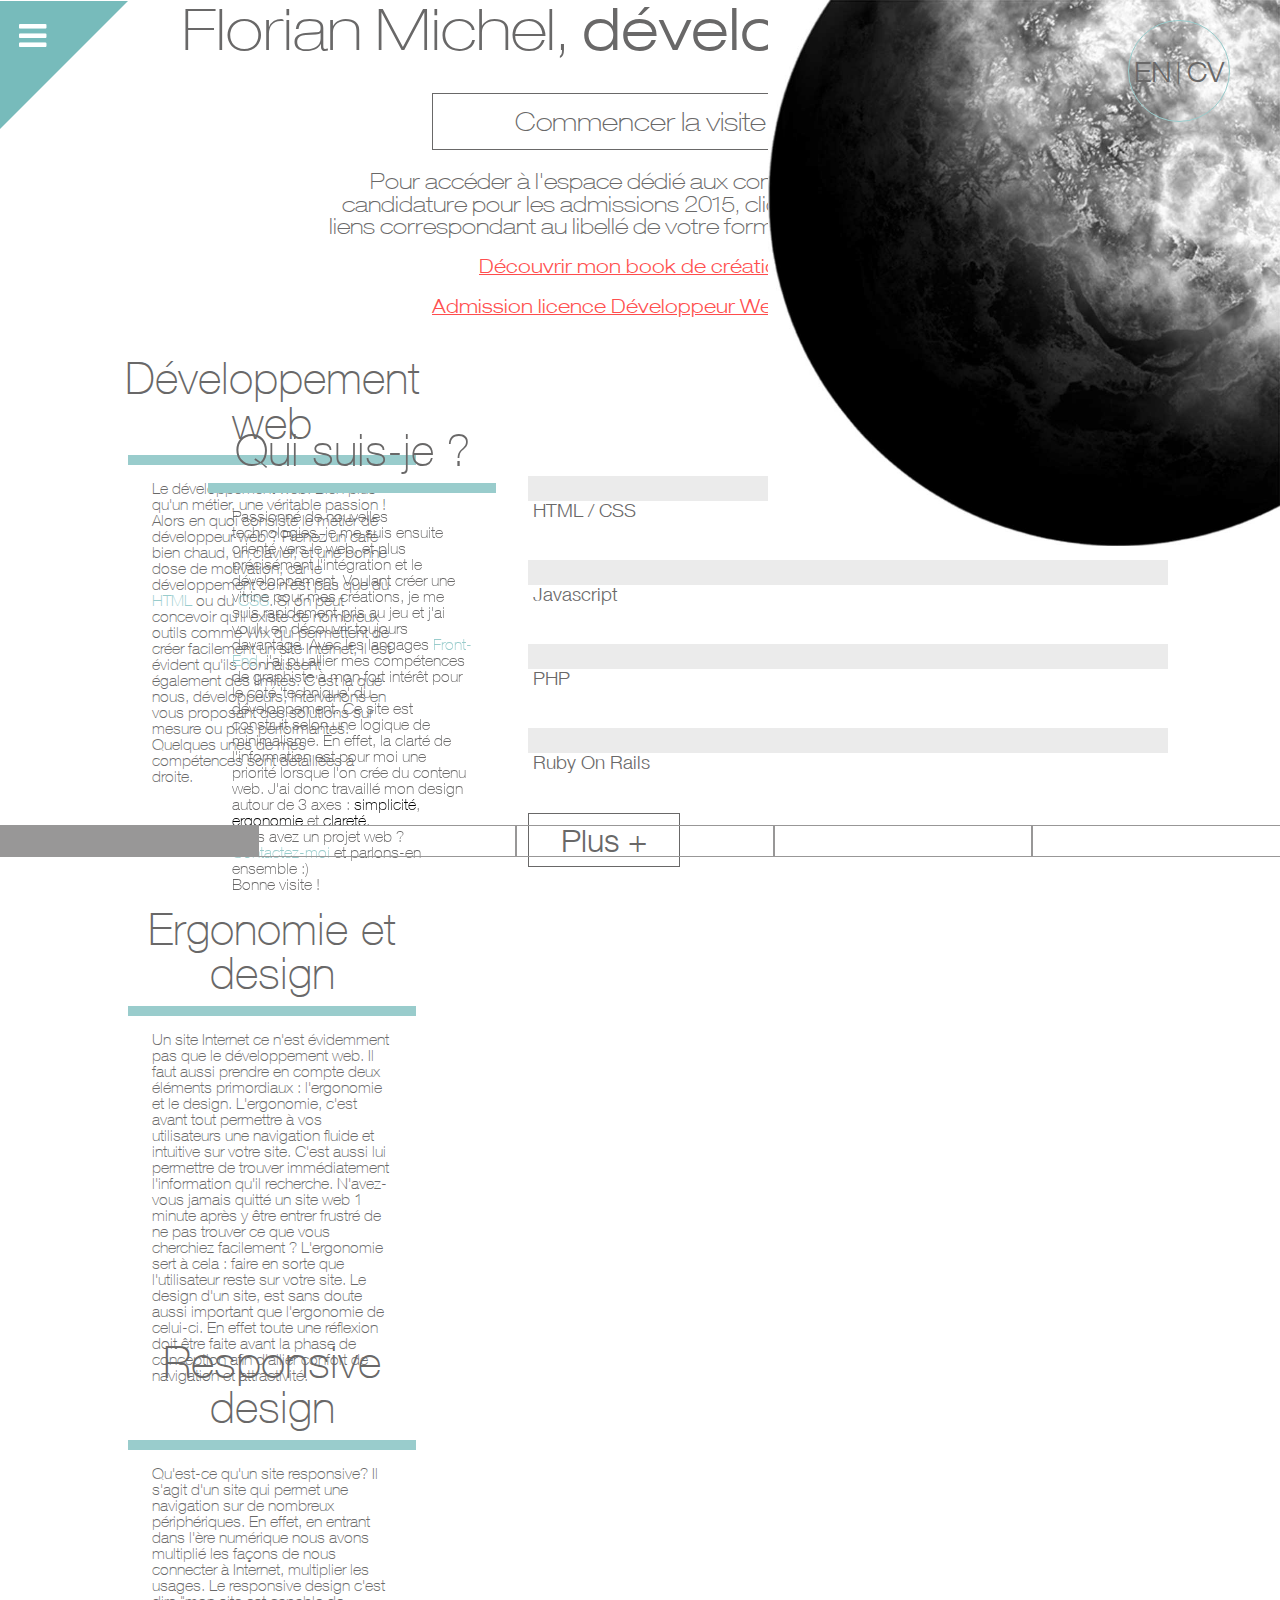
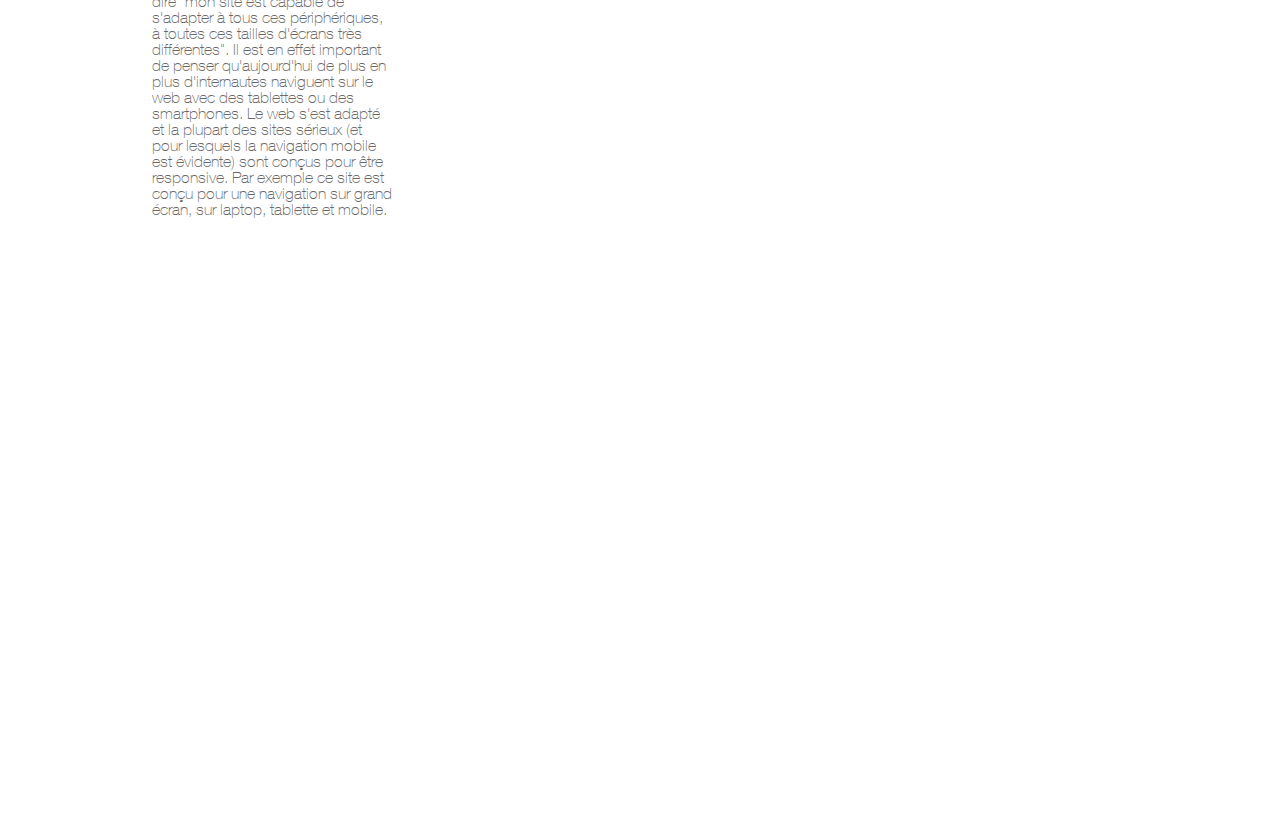
==== commit 9a3c98f0: "- test" ====
--- a/index.html
+++ b/index.html
@@ -1,8 +1,9 @@
 <!DOCTYPE html>
 <html lang="fr">
-<head>
+<head> <!-- testin github -->
     <title>Florian Michel - Développeur | Intégrateur web</title>
     <meta http-equiv="content-type" content="text/html; charset=UTF-8">
+    <meta charset="UTF-8">
     <meta name="viewport" content="initial-scale=1.0, maximum-scale=1.0, user-scalable=0, minimal-ui">
     <meta name="author" content="Florian Michel">
     <meta name="description" content="Site de Florian Michel, intégrateur et développeur web, étudiant DUT MMI Bordeaux à l'IUT Michel de Montaigne.">
@@ -29,7 +30,7 @@
     <script type="text/javascript" src="javascript/lightbox.js"></script>
     <script src="javascript/full-plug/vendors/jquery.easings.min.js"></script>
     <script type="text/javascript" src="javascript/full-plug/vendors/jquery.slimscroll.min.js"></script>
-    <script type="text/javascript" src="javascript/full-plug/jquery.fullPage.js"></script>
+    <script type="text/javascript" src="javascript/full-plug/jquery.fullPage.min.js"></script>
     <!--[if lt IE 9]> <script src="http://html5shiv.googlecode.com/svn/trunk/html5.js"></script> <![endif]-->
     <!-- STYLE FOR NO JS -->
     <style>
@@ -122,7 +123,6 @@
                         <div class="visit-site-button">
                             <a class="visit-button-link" title="commencer la visite" href="#about"><p>Commencer la visite</p><div class="content-triangle"></div></a>
                         </div>
-                        <p style="color: #8DBABA; font-size: 0.5em; margin-top: 10px">Beta 1.8 (compatible mobile / tablette)</p>
                         <div class="admissions">
                             <p>
                                 Pour accéder à l'espace dédié aux compléments de candidature pour les admissions 2015, cliquez sur
@@ -690,8 +690,21 @@
             </div>
         </div>
     </div>
-    <script type="text/javascript" src="javascript/app.js"></script>
-    <script type="text/javascript" src="javascript/app2.js"></script>
+    <!-- Calling scripts -->
+    <script type="text/javascript" src="javascript/app.min.js"></script>
+    <script type="text/javascript" src="javascript/app2.min.js"></script>
     <script type="text/javascript" src="javascript/click_overlay_rea.js"></script>
+    <!-- Google Analytics -->
+    <script>
+        (function(i,s,o,g,r,a,m){i['GoogleAnalyticsObject']=r;i[r]=i[r]||function(){
+            (i[r].q=i[r].q||[]).push(arguments)},i[r].l=1*new Date();a=s.createElement(o),
+                m=s.getElementsByTagName(o)[0];a.async=1;a.src=g;m.parentNode.insertBefore(a,m)
+        })(window,document,'script','//www.google-analytics.com/analytics.js','ga');
+        ga('create', 'UA-50635783-1', 'florianmichel-online.com');
+        ga('require','displayfeatures');
+        ga('send', 'pageview');
+    </script>
+    <!-- Google Analytics -->
+    <!-- Ending calls -->
 </body>
 </html>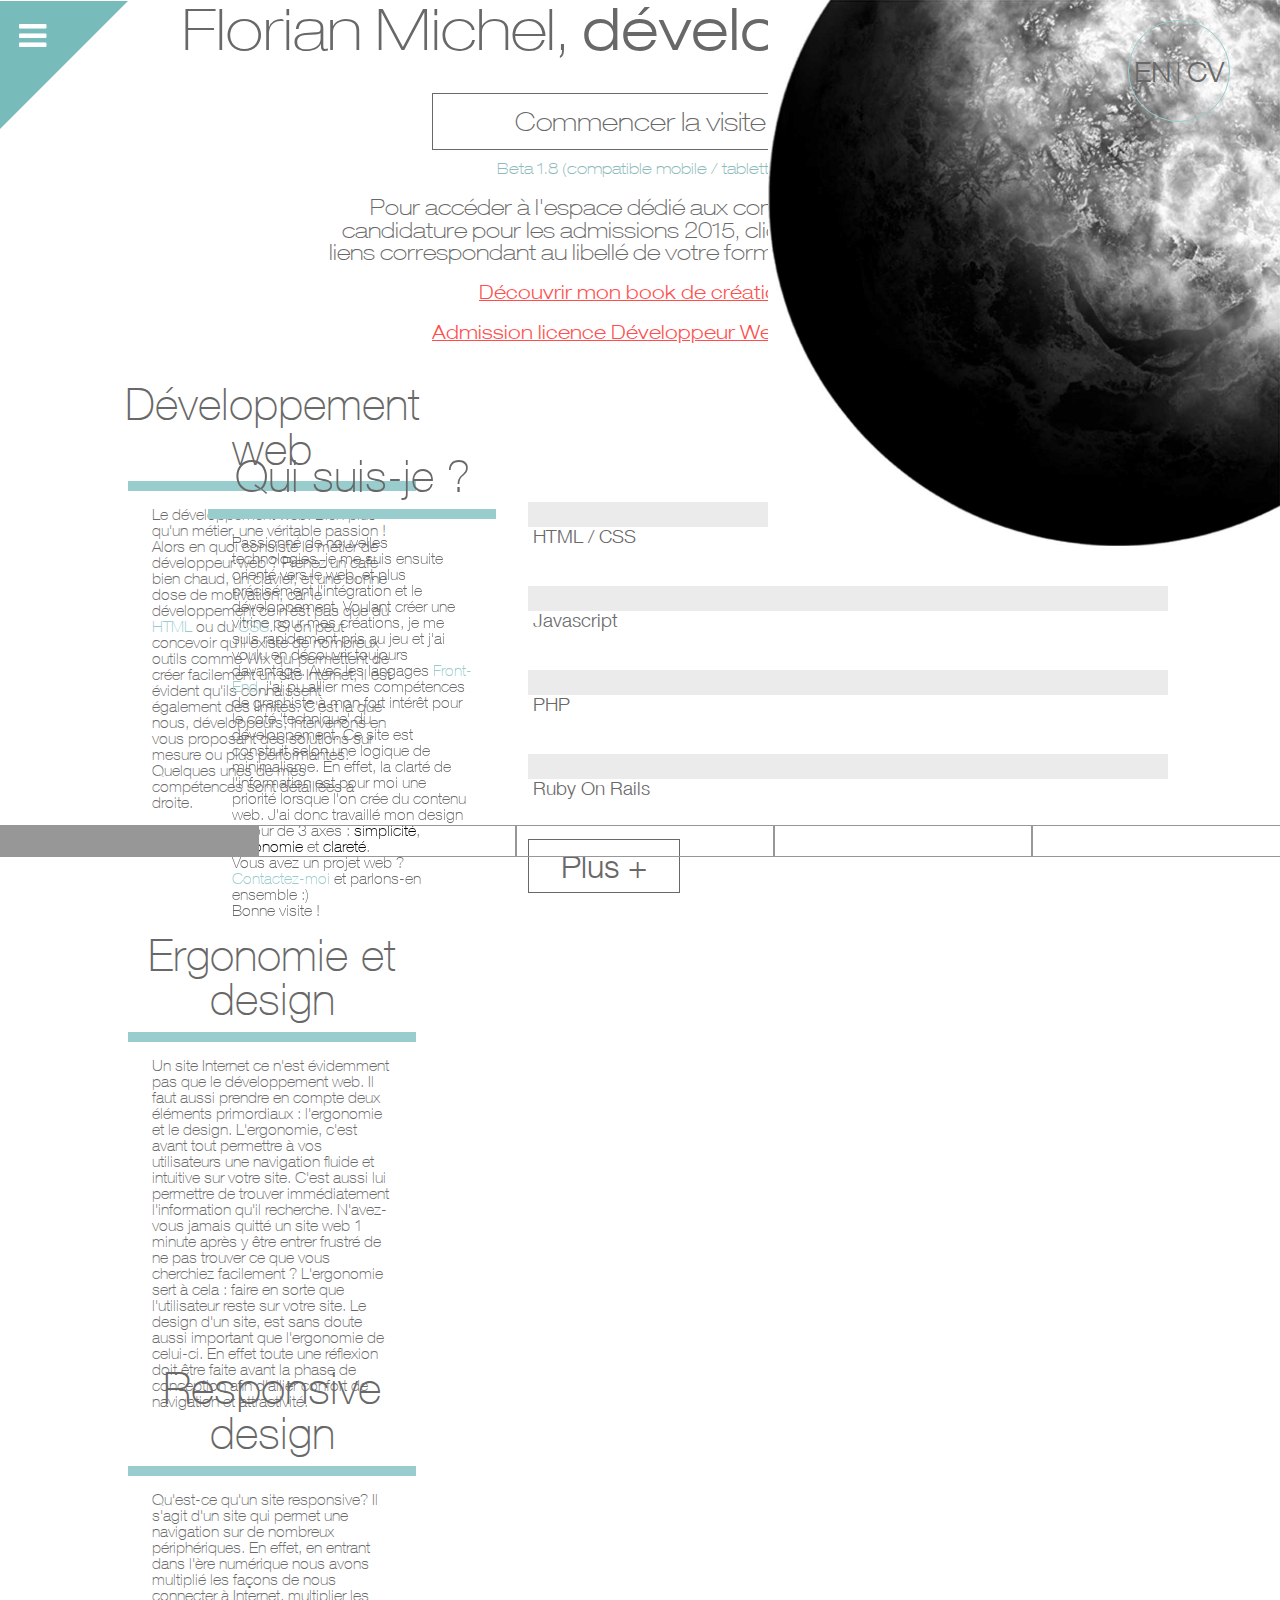
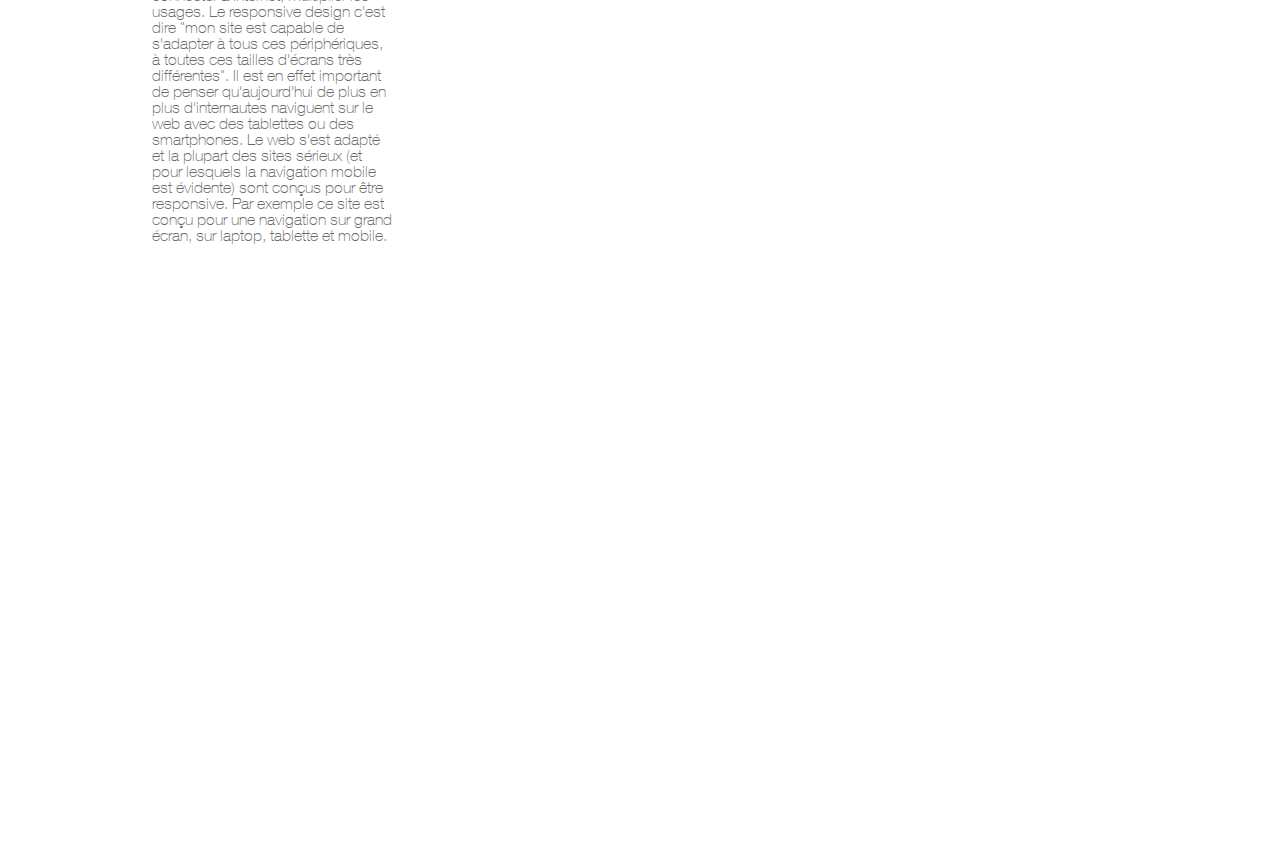
==== commit 4c88c804: "- test index" ====
--- a/index.html
+++ b/index.html
@@ -1,9 +1,8 @@
 <!DOCTYPE html>
 <html lang="fr">
-<head> <!-- testin github -->
+<head>
     <title>Florian Michel - Développeur | Intégrateur web</title>
     <meta http-equiv="content-type" content="text/html; charset=UTF-8">
-    <meta charset="UTF-8">
     <meta name="viewport" content="initial-scale=1.0, maximum-scale=1.0, user-scalable=0, minimal-ui">
     <meta name="author" content="Florian Michel">
     <meta name="description" content="Site de Florian Michel, intégrateur et développeur web, étudiant DUT MMI Bordeaux à l'IUT Michel de Montaigne.">
@@ -30,7 +29,7 @@
     <script type="text/javascript" src="javascript/lightbox.js"></script>
     <script src="javascript/full-plug/vendors/jquery.easings.min.js"></script>
     <script type="text/javascript" src="javascript/full-plug/vendors/jquery.slimscroll.min.js"></script>
-    <script type="text/javascript" src="javascript/full-plug/jquery.fullPage.min.js"></script>
+    <script type="text/javascript" src="javascript/full-plug/jquery.fullPage.js"></script>
     <!--[if lt IE 9]> <script src="http://html5shiv.googlecode.com/svn/trunk/html5.js"></script> <![endif]-->
     <!-- STYLE FOR NO JS -->
     <style>
@@ -123,6 +122,7 @@
                         <div class="visit-site-button">
                             <a class="visit-button-link" title="commencer la visite" href="#about"><p>Commencer la visite</p><div class="content-triangle"></div></a>
                         </div>
+                        <p style="color: #8DBABA; font-size: 0.5em; margin-top: 10px">Beta 1.8 (compatible mobile / tablette)</p>
                         <div class="admissions">
                             <p>
                                 Pour accéder à l'espace dédié aux compléments de candidature pour les admissions 2015, cliquez sur
@@ -690,21 +690,8 @@
             </div>
         </div>
     </div>
-    <!-- Calling scripts -->
-    <script type="text/javascript" src="javascript/app.min.js"></script>
-    <script type="text/javascript" src="javascript/app2.min.js"></script>
+    <script type="text/javascript" src="javascript/app.js"></script>
+    <script type="text/javascript" src="javascript/app2.js"></script>
     <script type="text/javascript" src="javascript/click_overlay_rea.js"></script>
-    <!-- Google Analytics -->
-    <script>
-        (function(i,s,o,g,r,a,m){i['GoogleAnalyticsObject']=r;i[r]=i[r]||function(){
-            (i[r].q=i[r].q||[]).push(arguments)},i[r].l=1*new Date();a=s.createElement(o),
-                m=s.getElementsByTagName(o)[0];a.async=1;a.src=g;m.parentNode.insertBefore(a,m)
-        })(window,document,'script','//www.google-analytics.com/analytics.js','ga');
-        ga('create', 'UA-50635783-1', 'florianmichel-online.com');
-        ga('require','displayfeatures');
-        ga('send', 'pageview');
-    </script>
-    <!-- Google Analytics -->
-    <!-- Ending calls -->
 </body>
 </html>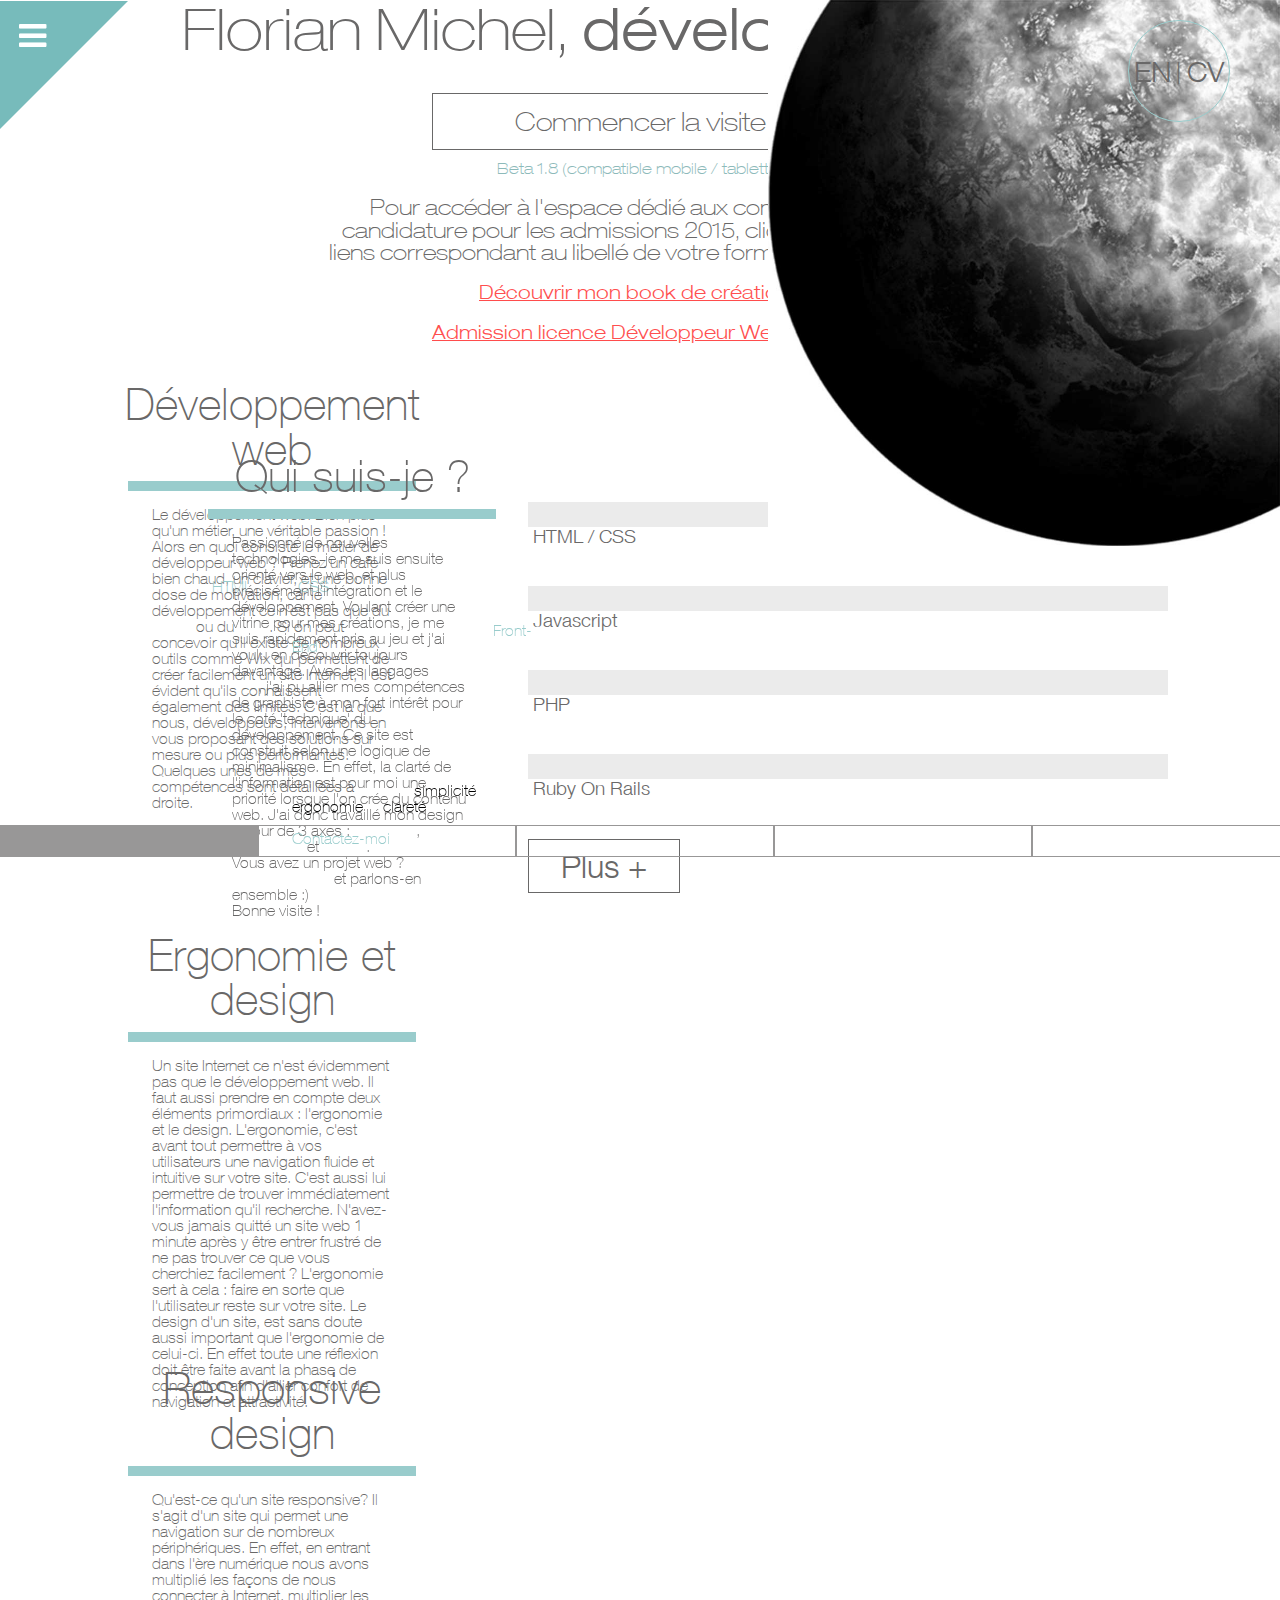
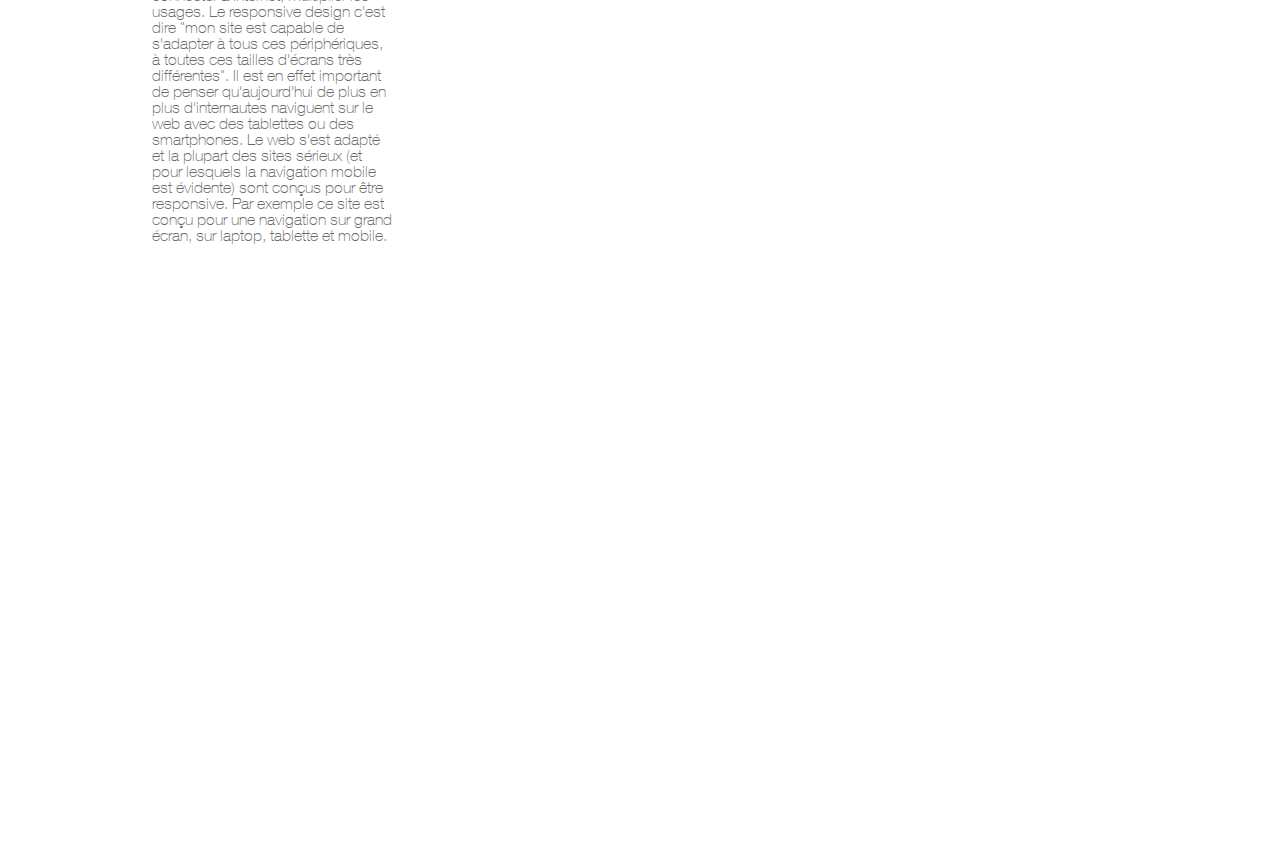
==== commit 0cfc3798: "- added more skills overlay - added skills pages" ====
--- a/index.html
+++ b/index.html
@@ -167,6 +167,20 @@
             </div>
             <div class="section">
                 <section id="competences">
+                    <div id="more-skills">
+                        <div id="more-skills-container">
+                            <div>
+                                <div id="cross-container">
+                                    <div id="cross"></div>
+                                </div>
+                                <p>
+                                    <a href="skills/index.php?type=dev" title="Compétences développement web">Compétences en développement web</a>
+                                    <a href="skills/index.php?type=design" title="Compétences design">Compétences en design</a>
+                                    <a href="skills/index.php?type=tools" title="Mes outils">Mes outils</a>
+                                </p>
+                            </div>
+                        </div>
+                    </div>
                     <div class="slide">
                         <div class="main-wrapper-dev">
                             <div class="main-text-bloc-dev">
--- a/stylesheets/screen.css
+++ b/stylesheets/screen.css
@@ -158,18 +158,9 @@
 .em-style a, .em-style .circle-cv p, .circle-cv .em-style p {
   color: #99CCCC;
 }
-
-/* line 252, ../sass/screen.sass */
-.error-mess {
-  font-size: 0.5em;
-  color: #ffffff;
-  padding: 5px 0 5px 0;
-  background-color: rgba(255, 0, 0, 0.7);
-  text-align: center;
-}
 @media only screen and (max-width: 1550px) {
-  /* line 252, ../sass/screen.sass */
-  .error-mess {
+  /* line 248, ../sass/screen.sass */
+  .em-style {
     position: relative;
     width: 50%;
     bottom: 40px;
@@ -177,8 +168,8 @@
   }
 }
 @media only screen and (max-width: 1024px) {
-  /* line 252, ../sass/screen.sass */
-  .error-mess {
+  /* line 248, ../sass/screen.sass */
+  .em-style {
     position: initial;
     width: initial;
     bottom: initial;
@@ -186,18 +177,18 @@
   }
 }
 
-/* line 270, ../sass/screen.sass */
+/* line 264, ../sass/screen.sass */
 header a, header .circle-cv p, .circle-cv header p {
   color: #FFFFFF;
   text-decoration: none;
 }
-/* line 273, ../sass/screen.sass */
+/* line 267, ../sass/screen.sass */
 header nav {
   z-index: 1;
   position: fixed;
   width: 0;
 }
-/* line 277, ../sass/screen.sass */
+/* line 271, ../sass/screen.sass */
 header nav .menu-item {
   display: -webkit-flex;
   display: flex;
@@ -219,7 +210,7 @@
   -webkit-transform: translateX(calc(-100% - 4rem));
   transform: translateX(calc(-100% - 4rem));
 }
-/* line 293, ../sass/screen.sass */
+/* line 287, ../sass/screen.sass */
 header nav .menu-item:nth-child(2) {
   -moz-transition: -moz-transform;
   -o-transition: -o-transform;
@@ -234,7 +225,7 @@
   -webkit-transition-duration: 0.2s;
   transition-duration: 0.2s;
 }
-/* line 293, ../sass/screen.sass */
+/* line 287, ../sass/screen.sass */
 header nav .menu-item:nth-child(3) {
   -moz-transition: -moz-transform;
   -o-transition: -o-transform;
@@ -249,7 +240,7 @@
   -webkit-transition-duration: 0.2s;
   transition-duration: 0.2s;
 }
-/* line 293, ../sass/screen.sass */
+/* line 287, ../sass/screen.sass */
 header nav .menu-item:nth-child(4) {
   -moz-transition: -moz-transform;
   -o-transition: -o-transform;
@@ -264,7 +255,7 @@
   -webkit-transition-duration: 0.2s;
   transition-duration: 0.2s;
 }
-/* line 293, ../sass/screen.sass */
+/* line 287, ../sass/screen.sass */
 header nav .menu-item:nth-child(5) {
   -moz-transition: -moz-transform;
   -o-transition: -o-transform;
@@ -279,7 +270,7 @@
   -webkit-transition-duration: 0.2s;
   transition-duration: 0.2s;
 }
-/* line 293, ../sass/screen.sass */
+/* line 287, ../sass/screen.sass */
 header nav .menu-item:nth-child(6) {
   -moz-transition: -moz-transform;
   -o-transition: -o-transform;
@@ -294,12 +285,12 @@
   -webkit-transition-duration: 0.2s;
   transition-duration: 0.2s;
 }
-/* line 298, ../sass/screen.sass */
+/* line 292, ../sass/screen.sass */
 header nav .menu-item:nth-child(2) {
   width: 24rem;
   background-color: #86afaf;
 }
-/* line 305, ../sass/screen.sass */
+/* line 299, ../sass/screen.sass */
 header nav .menu-item:nth-child(2)::after {
   position: absolute;
   content: "";
@@ -319,22 +310,22 @@
   -webkit-transition-duration: 0.2s;
   transition-duration: 0.2s;
 }
-/* line 317, ../sass/screen.sass */
+/* line 311, ../sass/screen.sass */
 header nav .menu-item:nth-child(2):hover {
   background-color: #679b9b;
 }
-/* line 319, ../sass/screen.sass */
+/* line 313, ../sass/screen.sass */
 header nav .menu-item:nth-child(2):hover::after {
   border: 2rem solid #679b9b;
   border-right: 2rem solid transparent;
   border-bottom: 2rem solid transparent;
 }
-/* line 298, ../sass/screen.sass */
+/* line 292, ../sass/screen.sass */
 header nav .menu-item:nth-child(3) {
   width: 20rem;
   background-color: #8ab6b6;
 }
-/* line 305, ../sass/screen.sass */
+/* line 299, ../sass/screen.sass */
 header nav .menu-item:nth-child(3)::after {
   position: absolute;
   content: "";
@@ -354,22 +345,22 @@
   -webkit-transition-duration: 0.2s;
   transition-duration: 0.2s;
 }
-/* line 317, ../sass/screen.sass */
+/* line 311, ../sass/screen.sass */
 header nav .menu-item:nth-child(3):hover {
   background-color: #6ba2a2;
 }
-/* line 319, ../sass/screen.sass */
+/* line 313, ../sass/screen.sass */
 header nav .menu-item:nth-child(3):hover::after {
   border: 2rem solid #6ba2a2;
   border-right: 2rem solid transparent;
   border-bottom: 2rem solid transparent;
 }
-/* line 298, ../sass/screen.sass */
+/* line 292, ../sass/screen.sass */
 header nav .menu-item:nth-child(4) {
   width: 16rem;
   background-color: #90bebe;
 }
-/* line 305, ../sass/screen.sass */
+/* line 299, ../sass/screen.sass */
 header nav .menu-item:nth-child(4)::after {
   position: absolute;
   content: "";
@@ -389,22 +380,22 @@
   -webkit-transition-duration: 0.2s;
   transition-duration: 0.2s;
 }
-/* line 317, ../sass/screen.sass */
+/* line 311, ../sass/screen.sass */
 header nav .menu-item:nth-child(4):hover {
   background-color: #70abab;
 }
-/* line 319, ../sass/screen.sass */
+/* line 313, ../sass/screen.sass */
 header nav .menu-item:nth-child(4):hover::after {
   border: 2rem solid #70abab;
   border-right: 2rem solid transparent;
   border-bottom: 2rem solid transparent;
 }
-/* line 298, ../sass/screen.sass */
+/* line 292, ../sass/screen.sass */
 header nav .menu-item:nth-child(5) {
   width: 12rem;
   background-color: #95c6c6;
 }
-/* line 305, ../sass/screen.sass */
+/* line 299, ../sass/screen.sass */
 header nav .menu-item:nth-child(5)::after {
   position: absolute;
   content: "";
@@ -424,22 +415,22 @@
   -webkit-transition-duration: 0.2s;
   transition-duration: 0.2s;
 }
-/* line 317, ../sass/screen.sass */
+/* line 311, ../sass/screen.sass */
 header nav .menu-item:nth-child(5):hover {
   background-color: #74b4b4;
 }
-/* line 319, ../sass/screen.sass */
+/* line 313, ../sass/screen.sass */
 header nav .menu-item:nth-child(5):hover::after {
   border: 2rem solid #74b4b4;
   border-right: 2rem solid transparent;
   border-bottom: 2rem solid transparent;
 }
-/* line 298, ../sass/screen.sass */
+/* line 292, ../sass/screen.sass */
 header nav .menu-item:nth-child(6) {
   width: 8rem;
   background-color: #99CCCC;
 }
-/* line 305, ../sass/screen.sass */
+/* line 299, ../sass/screen.sass */
 header nav .menu-item:nth-child(6)::after {
   position: absolute;
   content: "";
@@ -459,22 +450,22 @@
   -webkit-transition-duration: 0.2s;
   transition-duration: 0.2s;
 }
-/* line 317, ../sass/screen.sass */
+/* line 311, ../sass/screen.sass */
 header nav .menu-item:nth-child(6):hover {
   background-color: #77bbbb;
 }
-/* line 319, ../sass/screen.sass */
+/* line 313, ../sass/screen.sass */
 header nav .menu-item:nth-child(6):hover::after {
   border: 2rem solid #77bbbb;
   border-right: 2rem solid transparent;
   border-bottom: 2rem solid transparent;
 }
-/* line 326, ../sass/screen.sass */
+/* line 320, ../sass/screen.sass */
 header nav input {
   position: absolute;
   left: -9999px;
 }
-/* line 329, ../sass/screen.sass */
+/* line 323, ../sass/screen.sass */
 header nav .close-menu {
   display: block;
   position: relative;
@@ -486,7 +477,7 @@
   -webkit-transform: translateY(-20rem);
   transform: translateY(-20rem);
 }
-/* line 336, ../sass/screen.sass */
+/* line 330, ../sass/screen.sass */
 header nav .close-menu::before {
   position: absolute;
   color: #FFFFFF;
@@ -497,7 +488,7 @@
   left: 1.2rem;
   z-index: 1;
 }
-/* line 345, ../sass/screen.sass */
+/* line 339, ../sass/screen.sass */
 header nav .close-menu::after {
   content: "";
   position: absolute;
@@ -513,13 +504,13 @@
   -webkit-transition-duration: 0.2s;
   transition-duration: 0.2s;
 }
-/* line 353, ../sass/screen.sass */
+/* line 347, ../sass/screen.sass */
 header nav .close-menu:hover::after {
   border: 4rem solid #77bbbb;
   border-right: 4rem solid transparent;
   border-bottom: 4rem solid transparent;
 }
-/* line 357, ../sass/screen.sass */
+/* line 351, ../sass/screen.sass */
 header nav input[type='checkbox']:checked ~ .close-menu {
   -moz-transition: -moz-transform;
   -o-transition: -o-transform;
@@ -534,11 +525,11 @@
   -webkit-transform: translateY(0);
   transform: translateY(0);
 }
-/* line 361, ../sass/screen.sass */
+/* line 355, ../sass/screen.sass */
 header nav input[type='checkbox']:checked ~ .close-menu::before {
   content: "";
 }
-/* line 365, ../sass/screen.sass */
+/* line 359, ../sass/screen.sass */
 header nav input[type='checkbox']:checked ~ .menu-item:nth-child(2) {
   -moz-transition: -moz-transform, background-color;
   -o-transition: -o-transform, background-color;
@@ -557,7 +548,7 @@
   -webkit-transform: translateX(0);
   transform: translateX(0);
 }
-/* line 365, ../sass/screen.sass */
+/* line 359, ../sass/screen.sass */
 header nav input[type='checkbox']:checked ~ .menu-item:nth-child(3) {
   -moz-transition: -moz-transform, background-color;
   -o-transition: -o-transform, background-color;
@@ -576,7 +567,7 @@
   -webkit-transform: translateX(0);
   transform: translateX(0);
 }
-/* line 365, ../sass/screen.sass */
+/* line 359, ../sass/screen.sass */
 header nav input[type='checkbox']:checked ~ .menu-item:nth-child(4) {
   -moz-transition: -moz-transform, background-color;
   -o-transition: -o-transform, background-color;
@@ -595,7 +586,7 @@
   -webkit-transform: translateX(0);
   transform: translateX(0);
 }
-/* line 365, ../sass/screen.sass */
+/* line 359, ../sass/screen.sass */
 header nav input[type='checkbox']:checked ~ .menu-item:nth-child(5) {
   -moz-transition: -moz-transform, background-color;
   -o-transition: -o-transform, background-color;
@@ -614,7 +605,7 @@
   -webkit-transform: translateX(0);
   transform: translateX(0);
 }
-/* line 365, ../sass/screen.sass */
+/* line 359, ../sass/screen.sass */
 header nav input[type='checkbox']:checked ~ .menu-item:nth-child(6) {
   -moz-transition: -moz-transform, background-color;
   -o-transition: -o-transform, background-color;
@@ -633,7 +624,7 @@
   -webkit-transform: translateX(0);
   transform: translateX(0);
 }
-/* line 372, ../sass/screen.sass */
+/* line 366, ../sass/screen.sass */
 header nav input[type='checkbox']:not(:checked) ~ .close-menu {
   -moz-transition-property: -moz-transform;
   -o-transition-property: -o-transform;
@@ -649,11 +640,11 @@
   transition-duration: 0.2s;
 }
 
-/* line 379, ../sass/screen.sass */
+/* line 373, ../sass/screen.sass */
 .arian-content {
   display: inline;
 }
-/* line 381, ../sass/screen.sass */
+/* line 375, ../sass/screen.sass */
 .arian-content .arian-fill, .arian-content .arian-fill-accueil {
   display: -webkit-flex;
   display: flex;
@@ -664,43 +655,43 @@
   height: 30px;
 }
 @media only screen and (max-width: 800px) and (max-height: 1100px) {
-  /* line 381, ../sass/screen.sass */
+  /* line 375, ../sass/screen.sass */
   .arian-content .arian-fill, .arian-content .arian-fill-accueil {
     height: 15px;
   }
 }
 @media only screen and (max-width: 500px) {
-  /* line 381, ../sass/screen.sass */
+  /* line 375, ../sass/screen.sass */
   .arian-content .arian-fill, .arian-content .arian-fill-accueil {
     height: 10px;
   }
 }
-/* line 395, ../sass/screen.sass */
+/* line 389, ../sass/screen.sass */
 .arian-content .arian-fill .tip-arian, .arian-content .arian-fill-accueil .tip-arian, .arian-content .arian-fill-accueil .tip-arian-accueil {
   height: 100%;
   width: 20%;
   border: 1px solid #989797;
 }
-/* line 399, ../sass/screen.sass */
+/* line 393, ../sass/screen.sass */
 .arian-content .arian-fill-accueil {
   z-index: 99;
   position: absolute;
   left: 0;
   bottom: 5%;
 }
-/* line 407, ../sass/screen.sass */
+/* line 401, ../sass/screen.sass */
 .arian-content .arian-fill-accueil .tip-arian-accueil a, .arian-content .arian-fill-accueil .tip-arian-accueil .circle-cv p, .circle-cv .arian-content .arian-fill-accueil .tip-arian-accueil p {
   display: block;
   width: 100%;
   height: 100%;
 }
 
-/* line 411, ../sass/screen.sass */
+/* line 405, ../sass/screen.sass */
 .active-tip {
   background-color: #989797;
 }
 
-/* line 416, ../sass/screen.sass */
+/* line 410, ../sass/screen.sass */
 .circle-cv {
   position: absolute;
   right: 50px;
@@ -715,7 +706,7 @@
   color: #696868;
 }
 @media only screen and (max-width: 500px) {
-  /* line 416, ../sass/screen.sass */
+  /* line 410, ../sass/screen.sass */
   .circle-cv {
     right: 10px;
     top: 10px;
@@ -723,31 +714,31 @@
     height: 40px;
   }
 }
-/* line 433, ../sass/screen.sass */
+/* line 427, ../sass/screen.sass */
 .circle-cv a, .circle-cv p {
   text-align: center;
   font-size: 1.8em;
   display: table-cell;
   vertical-align: middle;
 }
-/* line 438, ../sass/screen.sass */
+/* line 432, ../sass/screen.sass */
 .circle-cv a:hover, .circle-cv p:hover {
   text-decoration: underline;
 }
-/* line 440, ../sass/screen.sass */
+/* line 434, ../sass/screen.sass */
 .circle-cv p {
   font-size: 1.4em;
   color: inherit;
 }
 
-/* line 447, ../sass/screen.sass */
+/* line 441, ../sass/screen.sass */
 #accueil {
   height: 100%;
   width: 100%;
   font-size: 2em;
   display: table;
 }
-/* line 452, ../sass/screen.sass */
+/* line 446, ../sass/screen.sass */
 #accueil .main-wrapper-accueil {
   font-family: "HELVETICA NEUE THIN EXT", "Lato", Arial, sans-serif;
   height: 100%;
@@ -756,21 +747,21 @@
   vertical-align: middle;
   text-align: center;
 }
-/* line 459, ../sass/screen.sass */
+/* line 453, ../sass/screen.sass */
 #accueil .main-wrapper-accueil .title-accueil {
   font-size: 1.8em;
 }
-/* line 461, ../sass/screen.sass */
+/* line 455, ../sass/screen.sass */
 #accueil .main-wrapper-accueil .title-accueil .bold-font {
   font-family: "helvetica neue light ext", "Lato", Arial, sans-serif;
   font-weight: 400;
 }
-/* line 464, ../sass/screen.sass */
+/* line 458, ../sass/screen.sass */
 #accueil .main-wrapper-accueil .visit-site-button {
   margin-top: 35px;
   font-size: 0.8em;
 }
-/* line 467, ../sass/screen.sass */
+/* line 461, ../sass/screen.sass */
 #accueil .main-wrapper-accueil .visit-site-button a, #accueil .main-wrapper-accueil .visit-site-button .circle-cv p, .circle-cv #accueil .main-wrapper-accueil .visit-site-button p {
   display: block;
   margin: auto;
@@ -779,11 +770,11 @@
   border: 1px solid #696868;
   background-color: #ffffff;
 }
-/* line 474, ../sass/screen.sass */
+/* line 468, ../sass/screen.sass */
 #accueil .main-wrapper-accueil .visit-site-button a p, #accueil .main-wrapper-accueil .visit-site-button .circle-cv p p, .circle-cv #accueil .main-wrapper-accueil .visit-site-button p p {
   display: inline;
 }
-/* line 476, ../sass/screen.sass */
+/* line 470, ../sass/screen.sass */
 #accueil .main-wrapper-accueil .visit-site-button a .content-triangle, #accueil .main-wrapper-accueil .visit-site-button .circle-cv p .content-triangle, .circle-cv #accueil .main-wrapper-accueil .visit-site-button p .content-triangle {
   float: right;
   margin-right: 2rem;
@@ -792,7 +783,7 @@
   height: 0px;
   width: 0px;
 }
-/* line 483, ../sass/screen.sass */
+/* line 477, ../sass/screen.sass */
 #accueil .main-wrapper-accueil .visit-site-button a .content-triangle::after, #accueil .main-wrapper-accueil .visit-site-button .circle-cv p .content-triangle::after, .circle-cv #accueil .main-wrapper-accueil .visit-site-button p .content-triangle::after {
   content: "";
   position: absolute;
@@ -801,11 +792,11 @@
   margin-top: 0.1rem;
 }
 @media only screen and (max-width: 1024px) {
-  /* line 490, ../sass/screen.sass */
+  /* line 484, ../sass/screen.sass */
   #accueil .main-wrapper-accueil .visit-site-button a p, #accueil .main-wrapper-accueil .visit-site-button .circle-cv p p, .circle-cv #accueil .main-wrapper-accueil .visit-site-button p p {
     display: block;
   }
-  /* line 492, ../sass/screen.sass */
+  /* line 486, ../sass/screen.sass */
   #accueil .main-wrapper-accueil .visit-site-button a .content-triangle, #accueil .main-wrapper-accueil .visit-site-button .circle-cv p .content-triangle, .circle-cv #accueil .main-wrapper-accueil .visit-site-button p .content-triangle {
     display: none;
   }
@@ -946,31 +937,31 @@
   width: 40%;
 }
 
-/* line 501, ../sass/screen.sass */
+/* line 495, ../sass/screen.sass */
 .main-text-bloc-apropos {
   z-index: 98;
 }
 @media only screen and (max-width: 1550px) {
-  /* line 501, ../sass/screen.sass */
+  /* line 495, ../sass/screen.sass */
   .main-text-bloc-apropos {
     padding: 7rem 0 0 12rem;
   }
 }
 @media only screen and (max-width: 800px) and (max-height: 1100px) {
-  /* line 501, ../sass/screen.sass */
+  /* line 495, ../sass/screen.sass */
   .main-text-bloc-apropos {
     width: 30rem;
     padding: 7rem 0 0 6rem;
   }
 }
 @media only screen and (max-height: 600px) {
-  /* line 501, ../sass/screen.sass */
+  /* line 495, ../sass/screen.sass */
   .main-text-bloc-apropos {
     padding: 0 0 0 12rem;
   }
 }
 @media only screen and (max-width: 500px) {
-  /* line 501, ../sass/screen.sass */
+  /* line 495, ../sass/screen.sass */
   .main-text-bloc-apropos {
     position: relative;
     width: 25rem;
@@ -979,7 +970,7 @@
   }
 }
 
-/* line 517, ../sass/screen.sass */
+/* line 511, ../sass/screen.sass */
 .main-image-bloc-apropos img {
   position: absolute;
   top: 0;
@@ -1123,13 +1114,13 @@
 }
 
 @media only screen and (min-width: 1800px) {
-  /* line 528, ../sass/screen.sass */
+  /* line 522, ../sass/screen.sass */
   .main-text-bloc-responsive {
     padding: 10rem 0 0 25rem;
   }
 }
 @media only screen and (max-width: 500px) {
-  /* line 528, ../sass/screen.sass */
+  /* line 522, ../sass/screen.sass */
   .main-text-bloc-responsive {
     padding: 0;
     position: static;
@@ -1137,30 +1128,30 @@
   }
 }
 
-/* line 536, ../sass/screen.sass */
+/* line 530, ../sass/screen.sass */
 .main-image-bloc-responsive {
   padding: 12% 20% 0 0;
 }
 @media only screen and (max-width: 1024px) {
-  /* line 536, ../sass/screen.sass */
+  /* line 530, ../sass/screen.sass */
   .main-image-bloc-responsive {
     padding: 20% 15% 0 0;
   }
 }
 @media only screen and (max-width: 800px) and (max-height: 1100px) {
-  /* line 536, ../sass/screen.sass */
+  /* line 530, ../sass/screen.sass */
   .main-image-bloc-responsive {
     padding: 50% 15% 0 0;
   }
 }
 @media only screen and (max-height: 600px) {
-  /* line 536, ../sass/screen.sass */
+  /* line 530, ../sass/screen.sass */
   .main-image-bloc-responsive {
     padding: 10% 15% 0 0;
   }
 }
 @media only screen and (max-width: 500px) {
-  /* line 536, ../sass/screen.sass */
+  /* line 530, ../sass/screen.sass */
   .main-image-bloc-responsive {
     display: none;
   }
@@ -1302,78 +1293,78 @@
 }
 
 @media only screen and (max-width: 500px) {
-  /* line 553, ../sass/screen.sass */
+  /* line 547, ../sass/screen.sass */
   .text-display {
     display: none;
   }
 }
 
-/* line 557, ../sass/screen.sass */
+/* line 551, ../sass/screen.sass */
 .main-image-bloc-dev {
   float: right;
   padding: 17rem 10rem 0;
   width: 50%;
 }
 @media only screen and (min-width: 1800px) {
-  /* line 557, ../sass/screen.sass */
+  /* line 551, ../sass/screen.sass */
   .main-image-bloc-dev {
     padding: 17rem 13rem 0 0;
   }
 }
 @media only screen and (max-width: 1550px) {
-  /* line 557, ../sass/screen.sass */
+  /* line 551, ../sass/screen.sass */
   .main-image-bloc-dev {
     padding: 10rem 7rem 0 0;
   }
 }
 @media only screen and (max-width: 1024px) {
-  /* line 557, ../sass/screen.sass */
+  /* line 551, ../sass/screen.sass */
   .main-image-bloc-dev {
     padding: 13rem 3rem 0 0;
   }
 }
 @media only screen and (max-width: 800px) and (max-height: 1100px) {
-  /* line 557, ../sass/screen.sass */
+  /* line 551, ../sass/screen.sass */
   .main-image-bloc-dev {
     padding: 25rem 1rem 0 0;
   }
 }
 @media only screen and (max-height: 600px) {
-  /* line 557, ../sass/screen.sass */
+  /* line 551, ../sass/screen.sass */
   .main-image-bloc-dev {
     padding: 8rem 3rem 0 0;
   }
 }
 @media only screen and (max-width: 500px) {
-  /* line 557, ../sass/screen.sass */
+  /* line 551, ../sass/screen.sass */
   .main-image-bloc-dev {
     display: none;
   }
 }
-/* line 574, ../sass/screen.sass */
+/* line 568, ../sass/screen.sass */
 .main-image-bloc-dev .skill-bar-1 {
   width: 100%;
   margin-bottom: 4rem;
 }
 @media only screen and (max-width: 1024px) {
-  /* line 574, ../sass/screen.sass */
+  /* line 568, ../sass/screen.sass */
   .main-image-bloc-dev .skill-bar-1 {
     width: 90%;
   }
 }
 @media only screen and (max-width: 1550px) {
-  /* line 574, ../sass/screen.sass */
+  /* line 568, ../sass/screen.sass */
   .main-image-bloc-dev .skill-bar-1 {
     margin-bottom: 2.5rem;
   }
 }
 @media only screen and (max-width: 1024px) {
-  /* line 574, ../sass/screen.sass */
+  /* line 568, ../sass/screen.sass */
   .main-image-bloc-dev .skill-bar-1 {
     margin-bottom: 2rem;
   }
 }
-/* line 583, ../sass/screen.sass */
+/* line 577, ../sass/screen.sass */
 .main-image-bloc-dev .skill-bar-1 .skill-empty {
   width: 100%;
   display: block;
@@ -1382,18 +1373,18 @@
   overflow: hidden;
 }
 @media only screen and (max-width: 1024px) {
-  /* line 583, ../sass/screen.sass */
+  /* line 577, ../sass/screen.sass */
   .main-image-bloc-dev .skill-bar-1 .skill-empty {
     width: 90%;
   }
 }
 @media only screen and (max-width: 1024px) {
-  /* line 583, ../sass/screen.sass */
+  /* line 577, ../sass/screen.sass */
   .main-image-bloc-dev .skill-bar-1 .skill-empty {
     height: 10px;
   }
 }
-/* line 593, ../sass/screen.sass */
+/* line 587, ../sass/screen.sass */
 .main-image-bloc-dev .skill-bar-1 .skill-empty .skill-progress {
   display: block;
   position: relative;
@@ -1411,49 +1402,49 @@
   background-color: #99CCCC;
 }
 @media only screen and (max-width: 1024px) {
-  /* line 593, ../sass/screen.sass */
+  /* line 587, ../sass/screen.sass */
   .main-image-bloc-dev .skill-bar-1 .skill-empty .skill-progress {
     height: 10px;
     left: 0;
   }
 }
 @media only screen and (max-width: 800px) and (max-height: 1100px) {
-  /* line 593, ../sass/screen.sass */
+  /* line 587, ../sass/screen.sass */
   .main-image-bloc-dev .skill-bar-1 .skill-empty .skill-progress {
     left: 0;
   }
 }
-/* line 607, ../sass/screen.sass */
+/* line 601, ../sass/screen.sass */
 .main-image-bloc-dev .skill-bar-1 p {
   font-family: "Helvetica Neue Light", "Lato", Arial, sans-serif;
   font-size: 0.6em;
   text-align: left;
   padding-left: 5px;
 }
-/* line 574, ../sass/screen.sass */
+/* line 568, ../sass/screen.sass */
 .main-image-bloc-dev .skill-bar-2 {
   width: 100%;
   margin-bottom: 4rem;
 }
 @media only screen and (max-width: 1024px) {
-  /* line 574, ../sass/screen.sass */
+  /* line 568, ../sass/screen.sass */
   .main-image-bloc-dev .skill-bar-2 {
     width: 90%;
   }
 }
 @media only screen and (max-width: 1550px) {
-  /* line 574, ../sass/screen.sass */
+  /* line 568, ../sass/screen.sass */
   .main-image-bloc-dev .skill-bar-2 {
     margin-bottom: 2.5rem;
   }
 }
 @media only screen and (max-width: 1024px) {
-  /* line 574, ../sass/screen.sass */
+  /* line 568, ../sass/screen.sass */
   .main-image-bloc-dev .skill-bar-2 {
     margin-bottom: 2rem;
   }
 }
-/* line 583, ../sass/screen.sass */
+/* line 577, ../sass/screen.sass */
 .main-image-bloc-dev .skill-bar-2 .skill-empty {
   width: 100%;
   display: block;
@@ -1462,18 +1453,18 @@
   overflow: hidden;
 }
 @media only screen and (max-width: 1024px) {
-  /* line 583, ../sass/screen.sass */
+  /* line 577, ../sass/screen.sass */
   .main-image-bloc-dev .skill-bar-2 .skill-empty {
     width: 90%;
   }
 }
 @media only screen and (max-width: 1024px) {
-  /* line 583, ../sass/screen.sass */
+  /* line 577, ../sass/screen.sass */
   .main-image-bloc-dev .skill-bar-2 .skill-empty {
     height: 10px;
   }
 }
-/* line 593, ../sass/screen.sass */
+/* line 587, ../sass/screen.sass */
 .main-image-bloc-dev .skill-bar-2 .skill-empty .skill-progress {
   display: block;
   position: relative;
@@ -1491,49 +1482,49 @@
   background-color: #99CCCC;
 }
 @media only screen and (max-width: 1024px) {
-  /* line 593, ../sass/screen.sass */
+  /* line 587, ../sass/screen.sass */
   .main-image-bloc-dev .skill-bar-2 .skill-empty .skill-progress {
     height: 10px;
     left: 0;
   }
 }
 @media only screen and (max-width: 800px) and (max-height: 1100px) {
-  /* line 593, ../sass/screen.sass */
+  /* line 587, ../sass/screen.sass */
   .main-image-bloc-dev .skill-bar-2 .skill-empty .skill-progress {
     left: 0;
   }
 }
-/* line 607, ../sass/screen.sass */
+/* line 601, ../sass/screen.sass */
 .main-image-bloc-dev .skill-bar-2 p {
   font-family: "Helvetica Neue Light", "Lato", Arial, sans-serif;
   font-size: 0.6em;
   text-align: left;
   padding-left: 5px;
 }
-/* line 574, ../sass/screen.sass */
+/* line 568, ../sass/screen.sass */
 .main-image-bloc-dev .skill-bar-3 {
   width: 100%;
   margin-bottom: 4rem;
 }
 @media only screen and (max-width: 1024px) {
-  /* line 574, ../sass/screen.sass */
+  /* line 568, ../sass/screen.sass */
   .main-image-bloc-dev .skill-bar-3 {
     width: 90%;
   }
 }
 @media only screen and (max-width: 1550px) {
-  /* line 574, ../sass/screen.sass */
+  /* line 568, ../sass/screen.sass */
   .main-image-bloc-dev .skill-bar-3 {
     margin-bottom: 2.5rem;
   }
 }
 @media only screen and (max-width: 1024px) {
-  /* line 574, ../sass/screen.sass */
+  /* line 568, ../sass/screen.sass */
   .main-image-bloc-dev .skill-bar-3 {
     margin-bottom: 2rem;
   }
 }
-/* line 583, ../sass/screen.sass */
+/* line 577, ../sass/screen.sass */
 .main-image-bloc-dev .skill-bar-3 .skill-empty {
   width: 100%;
   display: block;
@@ -1542,18 +1533,18 @@
   overflow: hidden;
 }
 @media only screen and (max-width: 1024px) {
-  /* line 583, ../sass/screen.sass */
+  /* line 577, ../sass/screen.sass */
   .main-image-bloc-dev .skill-bar-3 .skill-empty {
     width: 90%;
   }
 }
 @media only screen and (max-width: 1024px) {
-  /* line 583, ../sass/screen.sass */
+  /* line 577, ../sass/screen.sass */
   .main-image-bloc-dev .skill-bar-3 .skill-empty {
     height: 10px;
   }
 }
-/* line 593, ../sass/screen.sass */
+/* line 587, ../sass/screen.sass */
 .main-image-bloc-dev .skill-bar-3 .skill-empty .skill-progress {
   display: block;
   position: relative;
@@ -1571,49 +1562,49 @@
   background-color: #99CCCC;
 }
 @media only screen and (max-width: 1024px) {
-  /* line 593, ../sass/screen.sass */
+  /* line 587, ../sass/screen.sass */
   .main-image-bloc-dev .skill-bar-3 .skill-empty .skill-progress {
     height: 10px;
     left: 0;
   }
 }
 @media only screen and (max-width: 800px) and (max-height: 1100px) {
-  /* line 593, ../sass/screen.sass */
+  /* line 587, ../sass/screen.sass */
   .main-image-bloc-dev .skill-bar-3 .skill-empty .skill-progress {
     left: 0;
   }
 }
-/* line 607, ../sass/screen.sass */
+/* line 601, ../sass/screen.sass */
 .main-image-bloc-dev .skill-bar-3 p {
   font-family: "Helvetica Neue Light", "Lato", Arial, sans-serif;
   font-size: 0.6em;
   text-align: left;
   padding-left: 5px;
 }
-/* line 574, ../sass/screen.sass */
+/* line 568, ../sass/screen.sass */
 .main-image-bloc-dev .skill-bar-4 {
   width: 100%;
   margin-bottom: 4rem;
 }
 @media only screen and (max-width: 1024px) {
-  /* line 574, ../sass/screen.sass */
+  /* line 568, ../sass/screen.sass */
   .main-image-bloc-dev .skill-bar-4 {
     width: 90%;
   }
 }
 @media only screen and (max-width: 1550px) {
-  /* line 574, ../sass/screen.sass */
+  /* line 568, ../sass/screen.sass */
   .main-image-bloc-dev .skill-bar-4 {
     margin-bottom: 2.5rem;
   }
 }
 @media only screen and (max-width: 1024px) {
-  /* line 574, ../sass/screen.sass */
+  /* line 568, ../sass/screen.sass */
   .main-image-bloc-dev .skill-bar-4 {
     margin-bottom: 2rem;
   }
 }
-/* line 583, ../sass/screen.sass */
+/* line 577, ../sass/screen.sass */
 .main-image-bloc-dev .skill-bar-4 .skill-empty {
   width: 100%;
   display: block;
@@ -1622,18 +1613,18 @@
   overflow: hidden;
 }
 @media only screen and (max-width: 1024px) {
-  /* line 583, ../sass/screen.sass */
+  /* line 577, ../sass/screen.sass */
   .main-image-bloc-dev .skill-bar-4 .skill-empty {
     width: 90%;
   }
 }
 @media only screen and (max-width: 1024px) {
-  /* line 583, ../sass/screen.sass */
+  /* line 577, ../sass/screen.sass */
   .main-image-bloc-dev .skill-bar-4 .skill-empty {
     height: 10px;
   }
 }
-/* line 593, ../sass/screen.sass */
+/* line 587, ../sass/screen.sass */
 .main-image-bloc-dev .skill-bar-4 .skill-empty .skill-progress {
   display: block;
   position: relative;
@@ -1651,26 +1642,26 @@
   background-color: #99CCCC;
 }
 @media only screen and (max-width: 1024px) {
-  /* line 593, ../sass/screen.sass */
+  /* line 587, ../sass/screen.sass */
   .main-image-bloc-dev .skill-bar-4 .skill-empty .skill-progress {
     height: 10px;
     left: 0;
   }
 }
 @media only screen and (max-width: 800px) and (max-height: 1100px) {
-  /* line 593, ../sass/screen.sass */
+  /* line 587, ../sass/screen.sass */
   .main-image-bloc-dev .skill-bar-4 .skill-empty .skill-progress {
     left: 0;
   }
 }
-/* line 607, ../sass/screen.sass */
+/* line 601, ../sass/screen.sass */
 .main-image-bloc-dev .skill-bar-4 p {
   font-family: "Helvetica Neue Light", "Lato", Arial, sans-serif;
   font-size: 0.6em;
   text-align: left;
   padding-left: 5px;
 }
-/* line 612, ../sass/screen.sass */
+/* line 606, ../sass/screen.sass */
 .main-image-bloc-dev .more-skills-button {
   text-align: center;
   font-family: "helvetica neue light", "Lato", Arial, sans-serif;
@@ -1679,13 +1670,13 @@
   width: 150px;
 }
 @media only screen and (max-width: 1024px) {
-  /* line 612, ../sass/screen.sass */
+  /* line 606, ../sass/screen.sass */
   .main-image-bloc-dev .more-skills-button {
     font-size: 0.6em;
   }
 }
 @media only screen and (max-width: 1024px) {
-  /* line 612, ../sass/screen.sass */
+  /* line 606, ../sass/screen.sass */
   .main-image-bloc-dev .more-skills-button {
     width: 75px;
   }
@@ -1700,6 +1691,85 @@
   .main-image-bloc-dev .more-skills-button a, .main-image-bloc-dev .more-skills-button .circle-cv p, .circle-cv .main-image-bloc-dev .more-skills-button p {
     padding: 5px 7px 5px 7px;
   }
+}
+
+/* line 613, ../sass/screen.sass */
+#more-skills {
+  position: absolute;
+  display: none;
+  z-index: 98;
+  width: 100%;
+  height: 100%;
+  background-color: rgba(0, 0, 0, 0.9);
+}
+/* line 620, ../sass/screen.sass */
+#more-skills div {
+  display: table-cell;
+  vertical-align: middle;
+  text-align: center;
+}
+/* line 624, ../sass/screen.sass */
+#more-skills div div {
+  position: relative;
+  display: table;
+  margin: auto;
+  width: 0;
+  height: 0;
+  background-color: #FFFFFF;
+  -moz-transition: width 1s ease-out, height 0.6s ease-out;
+  -o-transition: width 1s ease-out, height 0.6s ease-out;
+  -webkit-transition: width 1s ease-out, height 0.6s ease-out;
+  transition: width 1s ease-out, height 0.6s ease-out;
+}
+/* line 632, ../sass/screen.sass */
+#more-skills div div #cross-container {
+  display: none;
+  -moz-transform: rotate(45deg);
+  -ms-transform: rotate(45deg);
+  -webkit-transform: rotate(45deg);
+  transform: rotate(45deg);
+  position: absolute;
+  width: 25px !important;
+  height: 25px !important;
+  top: 5px;
+  right: 5px;
+  border: 1px solid #696868;
+  border-radius: 50%;
+  padding: 3px 3px 0 1px;
+  cursor: pointer;
+}
+/* line 644, ../sass/screen.sass */
+#more-skills div div #cross-container #cross {
+  background: #696868;
+  height: 20px !important;
+  position: relative;
+  width: 2px !important;
+}
+/* line 649, ../sass/screen.sass */
+#more-skills div div #cross-container #cross:after {
+  background: #696868;
+  content: "";
+  height: 2px;
+  left: -8.5px;
+  position: absolute;
+  top: 8.5px;
+  width: 20px;
+}
+/* line 657, ../sass/screen.sass */
+#more-skills div div p {
+  display: none;
+  vertical-align: middle;
+}
+/* line 660, ../sass/screen.sass */
+#more-skills div div p a, #more-skills div div p .circle-cv p, .circle-cv #more-skills div div p p {
+  display: block;
+  margin-top: 20px;
+  color: #99CCCC;
+  font-size: 0.8em;
+}
+/* line 665, ../sass/screen.sass */
+#more-skills div div p a:hover, #more-skills div div p .circle-cv p:hover, .circle-cv #more-skills div div p p:hover {
+  text-decoration: underline;
 }
 
 /* line 128, ../sass/screen.sass */
@@ -1838,19 +1908,19 @@
 }
 
 @media only screen and (min-width: 1800px) {
-  /* line 624, ../sass/screen.sass */
+  /* line 674, ../sass/screen.sass */
   .main-text-bloc-design {
     padding: 10rem 0 0 22rem;
   }
 }
 @media only screen and (max-width: 500px) {
-  /* line 624, ../sass/screen.sass */
+  /* line 674, ../sass/screen.sass */
   .main-text-bloc-design {
     padding: 0;
   }
 }
 
-/* line 629, ../sass/screen.sass */
+/* line 679, ../sass/screen.sass */
 .main-image-bloc-design {
   text-align: center;
   float: right;
@@ -1858,43 +1928,43 @@
   width: 50%;
 }
 @media only screen and (min-width: 1800px) {
-  /* line 629, ../sass/screen.sass */
+  /* line 679, ../sass/screen.sass */
   .main-image-bloc-design {
     padding: 20rem 15rem 0 0;
   }
 }
 @media only screen and (max-width: 1550px) {
-  /* line 629, ../sass/screen.sass */
+  /* line 679, ../sass/screen.sass */
   .main-image-bloc-design {
     padding: 13rem 5rem 0 0;
     width: 60%;
   }
 }
 @media only screen and (max-width: 1024px) {
-  /* line 629, ../sass/screen.sass */
+  /* line 679, ../sass/screen.sass */
   .main-image-bloc-design {
     padding: 17rem 3rem 0 0;
   }
 }
 @media only screen and (max-width: 800px) and (max-height: 1100px) {
-  /* line 629, ../sass/screen.sass */
+  /* line 679, ../sass/screen.sass */
   .main-image-bloc-design {
     padding: 22rem 1rem 0 0;
   }
 }
 @media only screen and (max-height: 600px) {
-  /* line 629, ../sass/screen.sass */
+  /* line 679, ../sass/screen.sass */
   .main-image-bloc-design {
     padding: 11rem 3rem 0 0;
   }
 }
 @media only screen and (max-width: 500px) {
-  /* line 629, ../sass/screen.sass */
+  /* line 679, ../sass/screen.sass */
   .main-image-bloc-design {
     display: none;
   }
 }
-/* line 648, ../sass/screen.sass */
+/* line 698, ../sass/screen.sass */
 .main-image-bloc-design .skill-circle-1 {
   display: inline-block;
   vertical-align: middle;
@@ -1902,7 +1972,7 @@
   *zoom: 1;
   *display: inline;
 }
-/* line 650, ../sass/screen.sass */
+/* line 700, ../sass/screen.sass */
 .main-image-bloc-design .skill-circle-1 .skill-empty {
   position: relative;
   width: 200px;
@@ -1910,13 +1980,13 @@
   display: table;
 }
 @media only screen and (max-width: 1024px) {
-  /* line 650, ../sass/screen.sass */
+  /* line 700, ../sass/screen.sass */
   .main-image-bloc-design .skill-circle-1 .skill-empty {
     width: 125px;
     height: 125px;
   }
 }
-/* line 658, ../sass/screen.sass */
+/* line 708, ../sass/screen.sass */
 .main-image-bloc-design .skill-circle-1 .skill-empty p {
   display: table-cell;
   vertical-align: middle;
@@ -1926,12 +1996,12 @@
   padding-left: 5px;
 }
 @media only screen and (max-width: 1024px) {
-  /* line 658, ../sass/screen.sass */
+  /* line 708, ../sass/screen.sass */
   .main-image-bloc-design .skill-circle-1 .skill-empty p {
     font-size: 0.8em;
   }
 }
-/* line 667, ../sass/screen.sass */
+/* line 717, ../sass/screen.sass */
 .main-image-bloc-design .skill-circle-1 .circle-skill-progress {
   position: absolute;
   top: 0;
@@ -1939,7 +2009,7 @@
   left: 0;
   right: 0;
 }
-/* line 673, ../sass/screen.sass */
+/* line 723, ../sass/screen.sass */
 .main-image-bloc-design .skill-circle-1 .circle-skill-progress canvas {
   position: absolute;
   top: 0;
@@ -1947,28 +2017,28 @@
   left: 0;
   right: 0;
 }
-/* line 679, ../sass/screen.sass */
+/* line 729, ../sass/screen.sass */
 .main-image-bloc-design p {
   font-size: 0.8em;
   text-align: center;
 }
-/* line 682, ../sass/screen.sass */
+/* line 732, ../sass/screen.sass */
 .main-image-bloc-design .skill-circle-0 {
   margin-right: 5rem;
 }
 @media only screen and (max-width: 1550px) {
-  /* line 682, ../sass/screen.sass */
+  /* line 732, ../sass/screen.sass */
   .main-image-bloc-design .skill-circle-0 {
     margin-right: 2rem;
   }
 }
 @media only screen and (max-width: 800px) and (max-height: 1100px) {
-  /* line 682, ../sass/screen.sass */
+  /* line 732, ../sass/screen.sass */
   .main-image-bloc-design .skill-circle-0 {
     margin-right: 0;
   }
 }
-/* line 648, ../sass/screen.sass */
+/* line 698, ../sass/screen.sass */
 .main-image-bloc-design .skill-circle-2 {
   display: inline-block;
   vertical-align: middle;
@@ -1976,7 +2046,7 @@
   *zoom: 1;
   *display: inline;
 }
-/* line 650, ../sass/screen.sass */
+/* line 700, ../sass/screen.sass */
 .main-image-bloc-design .skill-circle-2 .skill-empty {
   position: relative;
   width: 200px;
@@ -1984,13 +2054,13 @@
   display: table;
 }
 @media only screen and (max-width: 1024px) {
-  /* line 650, ../sass/screen.sass */
+  /* line 700, ../sass/screen.sass */
   .main-image-bloc-design .skill-circle-2 .skill-empty {
     width: 125px;
     height: 125px;
   }
 }
-/* line 658, ../sass/screen.sass */
+/* line 708, ../sass/screen.sass */
 .main-image-bloc-design .skill-circle-2 .skill-empty p {
   display: table-cell;
   vertical-align: middle;
@@ -2000,12 +2070,12 @@
   padding-left: 5px;
 }
 @media only screen and (max-width: 1024px) {
-  /* line 658, ../sass/screen.sass */
+  /* line 708, ../sass/screen.sass */
   .main-image-bloc-design .skill-circle-2 .skill-empty p {
     font-size: 0.8em;
   }
 }
-/* line 667, ../sass/screen.sass */
+/* line 717, ../sass/screen.sass */
 .main-image-bloc-design .skill-circle-2 .circle-skill-progress {
   position: absolute;
   top: 0;
@@ -2013,7 +2083,7 @@
   left: 0;
   right: 0;
 }
-/* line 673, ../sass/screen.sass */
+/* line 723, ../sass/screen.sass */
 .main-image-bloc-design .skill-circle-2 .circle-skill-progress canvas {
   position: absolute;
   top: 0;
@@ -2021,28 +2091,28 @@
   left: 0;
   right: 0;
 }
-/* line 679, ../sass/screen.sass */
+/* line 729, ../sass/screen.sass */
 .main-image-bloc-design p {
   font-size: 0.8em;
   text-align: center;
 }
-/* line 682, ../sass/screen.sass */
+/* line 732, ../sass/screen.sass */
 .main-image-bloc-design .skill-circle-1 {
   margin-right: 5rem;
 }
 @media only screen and (max-width: 1550px) {
-  /* line 682, ../sass/screen.sass */
+  /* line 732, ../sass/screen.sass */
   .main-image-bloc-design .skill-circle-1 {
     margin-right: 2rem;
   }
 }
 @media only screen and (max-width: 800px) and (max-height: 1100px) {
-  /* line 682, ../sass/screen.sass */
+  /* line 732, ../sass/screen.sass */
   .main-image-bloc-design .skill-circle-1 {
     margin-right: 0;
   }
 }
-/* line 648, ../sass/screen.sass */
+/* line 698, ../sass/screen.sass */
 .main-image-bloc-design .skill-circle-3 {
   display: inline-block;
   vertical-align: middle;
@@ -2050,7 +2120,7 @@
   *zoom: 1;
   *display: inline;
 }
-/* line 650, ../sass/screen.sass */
+/* line 700, ../sass/screen.sass */
 .main-image-bloc-design .skill-circle-3 .skill-empty {
   position: relative;
   width: 200px;
@@ -2058,13 +2128,13 @@
   display: table;
 }
 @media only screen and (max-width: 1024px) {
-  /* line 650, ../sass/screen.sass */
+  /* line 700, ../sass/screen.sass */
   .main-image-bloc-design .skill-circle-3 .skill-empty {
     width: 125px;
     height: 125px;
   }
 }
-/* line 658, ../sass/screen.sass */
+/* line 708, ../sass/screen.sass */
 .main-image-bloc-design .skill-circle-3 .skill-empty p {
   display: table-cell;
   vertical-align: middle;
@@ -2074,12 +2144,12 @@
   padding-left: 5px;
 }
 @media only screen and (max-width: 1024px) {
-  /* line 658, ../sass/screen.sass */
+  /* line 708, ../sass/screen.sass */
   .main-image-bloc-design .skill-circle-3 .skill-empty p {
     font-size: 0.8em;
   }
 }
-/* line 667, ../sass/screen.sass */
+/* line 717, ../sass/screen.sass */
 .main-image-bloc-design .skill-circle-3 .circle-skill-progress {
   position: absolute;
   top: 0;
@@ -2087,7 +2157,7 @@
   left: 0;
   right: 0;
 }
-/* line 673, ../sass/screen.sass */
+/* line 723, ../sass/screen.sass */
 .main-image-bloc-design .skill-circle-3 .circle-skill-progress canvas {
   position: absolute;
   top: 0;
@@ -2095,23 +2165,23 @@
   left: 0;
   right: 0;
 }
-/* line 679, ../sass/screen.sass */
+/* line 729, ../sass/screen.sass */
 .main-image-bloc-design p {
   font-size: 0.8em;
   text-align: center;
 }
-/* line 682, ../sass/screen.sass */
+/* line 732, ../sass/screen.sass */
 .main-image-bloc-design .skill-circle-2 {
   margin-right: 5rem;
 }
 @media only screen and (max-width: 1550px) {
-  /* line 682, ../sass/screen.sass */
+  /* line 732, ../sass/screen.sass */
   .main-image-bloc-design .skill-circle-2 {
     margin-right: 2rem;
   }
 }
 @media only screen and (max-width: 800px) and (max-height: 1100px) {
-  /* line 682, ../sass/screen.sass */
+  /* line 732, ../sass/screen.sass */
   .main-image-bloc-design .skill-circle-2 {
     margin-right: 0;
   }
@@ -2252,7 +2322,7 @@
   width: 40%;
 }
 
-/* line 695, ../sass/screen.sass */
+/* line 745, ../sass/screen.sass */
 #overlay-warning-device {
   display: none;
   height: 100%;
@@ -2262,17 +2332,17 @@
   z-index: 98;
 }
 @media only screen and (max-width: 1024px) {
-  /* line 695, ../sass/screen.sass */
+  /* line 745, ../sass/screen.sass */
   #overlay-warning-device {
     display: table;
   }
 }
-/* line 704, ../sass/screen.sass */
+/* line 754, ../sass/screen.sass */
 #overlay-warning-device #overlay-rea-content {
   display: table-cell;
   vertical-align: middle;
 }
-/* line 707, ../sass/screen.sass */
+/* line 757, ../sass/screen.sass */
 #overlay-warning-device #overlay-rea-content p {
   text-align: center;
   font-size: 0.6em;
@@ -2280,7 +2350,7 @@
   color: rgba(255, 0, 0, 0.7);
   background-color: #FFFFFF;
 }
-/* line 713, ../sass/screen.sass */
+/* line 763, ../sass/screen.sass */
 #overlay-warning-device #overlay-rea-content a, #overlay-warning-device #overlay-rea-content .circle-cv p, .circle-cv #overlay-warning-device #overlay-rea-content p {
   margin-top: 10px;
   display: block;
@@ -2288,7 +2358,7 @@
   border: 1px solid #99CCCC;
 }
 
-/* line 723, ../sass/screen.sass */
+/* line 773, ../sass/screen.sass */
 .main-wrapper-realisations {
   display: table;
   width: 100%;
@@ -2296,18 +2366,18 @@
   background-size: cover;
 }
 @media only screen and (max-width: 500px) {
-  /* line 723, ../sass/screen.sass */
+  /* line 773, ../sass/screen.sass */
   .main-wrapper-realisations {
     display: table !important;
   }
 }
-/* line 730, ../sass/screen.sass */
+/* line 780, ../sass/screen.sass */
 .main-wrapper-realisations .title-rea {
   display: table-cell;
   vertical-align: middle;
   text-align: center;
 }
-/* line 734, ../sass/screen.sass */
+/* line 784, ../sass/screen.sass */
 .main-wrapper-realisations .title-rea h1, .main-wrapper-realisations .title-rea .main-text-bloc-apropos .title-bloc-apropos h2, .main-text-bloc-apropos .title-bloc-apropos .main-wrapper-realisations .title-rea h2, .main-wrapper-realisations .title-rea .main-text-bloc-apropos .title-bloc-apropos h3, .main-text-bloc-apropos .title-bloc-apropos .main-wrapper-realisations .title-rea h3, .main-wrapper-realisations .title-rea .main-text-bloc-responsive .title-bloc-responsive h2, .main-text-bloc-responsive .title-bloc-responsive .main-wrapper-realisations .title-rea h2, .main-wrapper-realisations .title-rea .main-text-bloc-responsive .title-bloc-responsive h3, .main-text-bloc-responsive .title-bloc-responsive .main-wrapper-realisations .title-rea h3, .main-wrapper-realisations .title-rea .main-text-bloc-dev .title-bloc-dev h2, .main-text-bloc-dev .title-bloc-dev .main-wrapper-realisations .title-rea h2, .main-wrapper-realisations .title-rea .main-text-bloc-dev .title-bloc-dev h3, .main-text-bloc-dev .title-bloc-dev .main-wrapper-realisations .title-rea h3, .main-wrapper-realisations .title-rea .main-text-bloc-design .title-bloc-design h2, .main-text-bloc-design .title-bloc-design .main-wrapper-realisations .title-rea h2, .main-wrapper-realisations .title-rea .main-text-bloc-design .title-bloc-design h3, .main-text-bloc-design .title-bloc-design .main-wrapper-realisations .title-rea h3, .main-wrapper-realisations .title-rea .main-text-bloc-realisations .title-bloc-realisations h2, .main-text-bloc-realisations .title-bloc-realisations .main-wrapper-realisations .title-rea h2, .main-wrapper-realisations .title-rea .main-text-bloc-realisations .title-bloc-realisations h3, .main-text-bloc-realisations .title-bloc-realisations .main-wrapper-realisations .title-rea h3, .main-wrapper-realisations .title-rea .main-wrapper-contact .main-text-bloc-contact .title-bloc-contact h2, .main-wrapper-contact .main-text-bloc-contact .title-bloc-contact .main-wrapper-realisations .title-rea h2, .main-wrapper-realisations .title-rea .main-wrapper-contact .main-text-bloc-contact .title-bloc-contact h3, .main-wrapper-contact .main-text-bloc-contact .title-bloc-contact .main-wrapper-realisations .title-rea h3 {
   font-size: 2em;
   width: 20%;
@@ -2318,31 +2388,31 @@
   background: #ffffff;
 }
 @media only screen and (max-width: 1550px) {
-  /* line 734, ../sass/screen.sass */
+  /* line 784, ../sass/screen.sass */
   .main-wrapper-realisations .title-rea h1, .main-wrapper-realisations .title-rea .main-text-bloc-apropos .title-bloc-apropos h2, .main-text-bloc-apropos .title-bloc-apropos .main-wrapper-realisations .title-rea h2, .main-wrapper-realisations .title-rea .main-text-bloc-apropos .title-bloc-apropos h3, .main-text-bloc-apropos .title-bloc-apropos .main-wrapper-realisations .title-rea h3, .main-wrapper-realisations .title-rea .main-text-bloc-responsive .title-bloc-responsive h2, .main-text-bloc-responsive .title-bloc-responsive .main-wrapper-realisations .title-rea h2, .main-wrapper-realisations .title-rea .main-text-bloc-responsive .title-bloc-responsive h3, .main-text-bloc-responsive .title-bloc-responsive .main-wrapper-realisations .title-rea h3, .main-wrapper-realisations .title-rea .main-text-bloc-dev .title-bloc-dev h2, .main-text-bloc-dev .title-bloc-dev .main-wrapper-realisations .title-rea h2, .main-wrapper-realisations .title-rea .main-text-bloc-dev .title-bloc-dev h3, .main-text-bloc-dev .title-bloc-dev .main-wrapper-realisations .title-rea h3, .main-wrapper-realisations .title-rea .main-text-bloc-design .title-bloc-design h2, .main-text-bloc-design .title-bloc-design .main-wrapper-realisations .title-rea h2, .main-wrapper-realisations .title-rea .main-text-bloc-design .title-bloc-design h3, .main-text-bloc-design .title-bloc-design .main-wrapper-realisations .title-rea h3, .main-wrapper-realisations .title-rea .main-text-bloc-realisations .title-bloc-realisations h2, .main-text-bloc-realisations .title-bloc-realisations .main-wrapper-realisations .title-rea h2, .main-wrapper-realisations .title-rea .main-text-bloc-realisations .title-bloc-realisations h3, .main-text-bloc-realisations .title-bloc-realisations .main-wrapper-realisations .title-rea h3, .main-wrapper-realisations .title-rea .main-wrapper-contact .main-text-bloc-contact .title-bloc-contact h2, .main-wrapper-contact .main-text-bloc-contact .title-bloc-contact .main-wrapper-realisations .title-rea h2, .main-wrapper-realisations .title-rea .main-wrapper-contact .main-text-bloc-contact .title-bloc-contact h3, .main-wrapper-contact .main-text-bloc-contact .title-bloc-contact .main-wrapper-realisations .title-rea h3 {
     font-size: 1.3em;
   }
 }
 @media only screen and (max-width: 800px) and (max-height: 1100px) {
-  /* line 734, ../sass/screen.sass */
+  /* line 784, ../sass/screen.sass */
   .main-wrapper-realisations .title-rea h1, .main-wrapper-realisations .title-rea .main-text-bloc-apropos .title-bloc-apropos h2, .main-text-bloc-apropos .title-bloc-apropos .main-wrapper-realisations .title-rea h2, .main-wrapper-realisations .title-rea .main-text-bloc-apropos .title-bloc-apropos h3, .main-text-bloc-apropos .title-bloc-apropos .main-wrapper-realisations .title-rea h3, .main-wrapper-realisations .title-rea .main-text-bloc-responsive .title-bloc-responsive h2, .main-text-bloc-responsive .title-bloc-responsive .main-wrapper-realisations .title-rea h2, .main-wrapper-realisations .title-rea .main-text-bloc-responsive .title-bloc-responsive h3, .main-text-bloc-responsive .title-bloc-responsive .main-wrapper-realisations .title-rea h3, .main-wrapper-realisations .title-rea .main-text-bloc-dev .title-bloc-dev h2, .main-text-bloc-dev .title-bloc-dev .main-wrapper-realisations .title-rea h2, .main-wrapper-realisations .title-rea .main-text-bloc-dev .title-bloc-dev h3, .main-text-bloc-dev .title-bloc-dev .main-wrapper-realisations .title-rea h3, .main-wrapper-realisations .title-rea .main-text-bloc-design .title-bloc-design h2, .main-text-bloc-design .title-bloc-design .main-wrapper-realisations .title-rea h2, .main-wrapper-realisations .title-rea .main-text-bloc-design .title-bloc-design h3, .main-text-bloc-design .title-bloc-design .main-wrapper-realisations .title-rea h3, .main-wrapper-realisations .title-rea .main-text-bloc-realisations .title-bloc-realisations h2, .main-text-bloc-realisations .title-bloc-realisations .main-wrapper-realisations .title-rea h2, .main-wrapper-realisations .title-rea .main-text-bloc-realisations .title-bloc-realisations h3, .main-text-bloc-realisations .title-bloc-realisations .main-wrapper-realisations .title-rea h3, .main-wrapper-realisations .title-rea .main-wrapper-contact .main-text-bloc-contact .title-bloc-contact h2, .main-wrapper-contact .main-text-bloc-contact .title-bloc-contact .main-wrapper-realisations .title-rea h2, .main-wrapper-realisations .title-rea .main-wrapper-contact .main-text-bloc-contact .title-bloc-contact h3, .main-wrapper-contact .main-text-bloc-contact .title-bloc-contact .main-wrapper-realisations .title-rea h3 {
     width: 30%;
   }
 }
 @media only screen and (max-width: 500px) {
-  /* line 734, ../sass/screen.sass */
+  /* line 784, ../sass/screen.sass */
   .main-wrapper-realisations .title-rea h1, .main-wrapper-realisations .title-rea .main-text-bloc-apropos .title-bloc-apropos h2, .main-text-bloc-apropos .title-bloc-apropos .main-wrapper-realisations .title-rea h2, .main-wrapper-realisations .title-rea .main-text-bloc-apropos .title-bloc-apropos h3, .main-text-bloc-apropos .title-bloc-apropos .main-wrapper-realisations .title-rea h3, .main-wrapper-realisations .title-rea .main-text-bloc-responsive .title-bloc-responsive h2, .main-text-bloc-responsive .title-bloc-responsive .main-wrapper-realisations .title-rea h2, .main-wrapper-realisations .title-rea .main-text-bloc-responsive .title-bloc-responsive h3, .main-text-bloc-responsive .title-bloc-responsive .main-wrapper-realisations .title-rea h3, .main-wrapper-realisations .title-rea .main-text-bloc-dev .title-bloc-dev h2, .main-text-bloc-dev .title-bloc-dev .main-wrapper-realisations .title-rea h2, .main-wrapper-realisations .title-rea .main-text-bloc-dev .title-bloc-dev h3, .main-text-bloc-dev .title-bloc-dev .main-wrapper-realisations .title-rea h3, .main-wrapper-realisations .title-rea .main-text-bloc-design .title-bloc-design h2, .main-text-bloc-design .title-bloc-design .main-wrapper-realisations .title-rea h2, .main-wrapper-realisations .title-rea .main-text-bloc-design .title-bloc-design h3, .main-text-bloc-design .title-bloc-design .main-wrapper-realisations .title-rea h3, .main-wrapper-realisations .title-rea .main-text-bloc-realisations .title-bloc-realisations h2, .main-text-bloc-realisations .title-bloc-realisations .main-wrapper-realisations .title-rea h2, .main-wrapper-realisations .title-rea .main-text-bloc-realisations .title-bloc-realisations h3, .main-text-bloc-realisations .title-bloc-realisations .main-wrapper-realisations .title-rea h3, .main-wrapper-realisations .title-rea .main-wrapper-contact .main-text-bloc-contact .title-bloc-contact h2, .main-wrapper-contact .main-text-bloc-contact .title-bloc-contact .main-wrapper-realisations .title-rea h2, .main-wrapper-realisations .title-rea .main-wrapper-contact .main-text-bloc-contact .title-bloc-contact h3, .main-wrapper-contact .main-text-bloc-contact .title-bloc-contact .main-wrapper-realisations .title-rea h3 {
     width: 65%;
   }
 }
-/* line 748, ../sass/screen.sass */
+/* line 798, ../sass/screen.sass */
 .main-wrapper-realisations .title-rea p {
   margin: 10px;
   color: #99CCCC;
   font-size: 0.6em;
 }
 
-/* line 753, ../sass/screen.sass */
+/* line 803, ../sass/screen.sass */
 .main-wrapper-web-1 {
   height: 100%;
   width: 100%;
@@ -2350,12 +2420,12 @@
   text-shadow: 1px 1px 1px #535353;
 }
 @media only screen and (max-width: 1550px) {
-  /* line 753, ../sass/screen.sass */
+  /* line 803, ../sass/screen.sass */
   .main-wrapper-web-1 {
     font-size: 0.8em;
   }
 }
-/* line 760, ../sass/screen.sass */
+/* line 810, ../sass/screen.sass */
 .main-wrapper-web-1 .button-project-container-1 {
   position: absolute;
   z-index: 53;
@@ -2365,21 +2435,21 @@
   text-align: center;
   color: #ffffff;
 }
-/* line 768, ../sass/screen.sass */
+/* line 818, ../sass/screen.sass */
 .main-wrapper-web-1 .button-project-container-1 .cell-button-1 {
   display: table-cell;
   vertical-align: middle;
 }
-/* line 771, ../sass/screen.sass */
+/* line 821, ../sass/screen.sass */
 .main-wrapper-web-1 .button-project-container-1 .cell-button-1 h2 {
   position: relative;
   font-size: 1.2em;
 }
-/* line 774, ../sass/screen.sass */
+/* line 824, ../sass/screen.sass */
 .main-wrapper-web-1 .button-project-container-1 .cell-button-1 hr {
   width: 20%;
 }
-/* line 776, ../sass/screen.sass */
+/* line 826, ../sass/screen.sass */
 .main-wrapper-web-1 .button-project-container-1 .cell-button-1 a, .main-wrapper-web-1 .button-project-container-1 .cell-button-1 .circle-cv p, .circle-cv .main-wrapper-web-1 .button-project-container-1 .cell-button-1 p {
   position: relative;
   top: 10px;
@@ -2388,16 +2458,16 @@
   border-radius: 5px;
   color: #ffffff;
 }
-/* line 783, ../sass/screen.sass */
+/* line 833, ../sass/screen.sass */
 .main-wrapper-web-1 .button-project-container-1 .cell-button-1 a:hover, .main-wrapper-web-1 .button-project-container-1 .cell-button-1 .circle-cv p:hover, .circle-cv .main-wrapper-web-1 .button-project-container-1 .cell-button-1 p:hover {
   background: #ffffff;
   color: #99CCCC;
 }
-/* line 786, ../sass/screen.sass */
+/* line 836, ../sass/screen.sass */
 .main-wrapper-web-1 .web-project-1 {
   height: 90%;
 }
-/* line 788, ../sass/screen.sass */
+/* line 838, ../sass/screen.sass */
 .main-wrapper-web-1 .web-project-1 .skew-1 {
   display: none;
   position: absolute;
@@ -2427,12 +2497,12 @@
   transition: transform, 0.5s;
 }
 @media only screen and (max-width: 500px) {
-  /* line 788, ../sass/screen.sass */
+  /* line 838, ../sass/screen.sass */
   .main-wrapper-web-1 .web-project-1 .skew-1 {
     width: 100%;
   }
 }
-/* line 803, ../sass/screen.sass */
+/* line 853, ../sass/screen.sass */
 .main-wrapper-web-1 .web-project-1 .details-1 {
   display: none;
   position: absolute;
@@ -2443,38 +2513,38 @@
   color: #ffffff;
 }
 @media only screen and (max-width: 800px) and (max-height: 1100px) {
-  /* line 803, ../sass/screen.sass */
+  /* line 853, ../sass/screen.sass */
   .main-wrapper-web-1 .web-project-1 .details-1 {
     top: 35%;
   }
 }
 @media only screen and (max-width: 500px) {
-  /* line 803, ../sass/screen.sass */
+  /* line 853, ../sass/screen.sass */
   .main-wrapper-web-1 .web-project-1 .details-1 {
     top: 10%;
   }
 }
 @media only screen and (max-width: 500px) {
-  /* line 803, ../sass/screen.sass */
+  /* line 853, ../sass/screen.sass */
   .main-wrapper-web-1 .web-project-1 .details-1 {
     width: 80%;
     font-size: 0.8em;
   }
 }
-/* line 836, ../sass/screen.sass */
+/* line 886, ../sass/screen.sass */
 .main-wrapper-web-1 .web-project-1 .details-1 h3 {
   text-align: center;
 }
-/* line 838, ../sass/screen.sass */
+/* line 888, ../sass/screen.sass */
 .main-wrapper-web-1 .web-project-1 .details-1 hr {
   width: 75%;
   color: #ffffff;
 }
-/* line 841, ../sass/screen.sass */
+/* line 891, ../sass/screen.sass */
 .main-wrapper-web-1 .web-project-1 .details-1 p {
   font-size: 0.8em;
 }
-/* line 846, ../sass/screen.sass */
+/* line 896, ../sass/screen.sass */
 .main-wrapper-web-1 .web-project-1 .details-1 .see-more-project {
   display: block;
   color: #FFFFFF;
@@ -2483,25 +2553,25 @@
   border: 1px solid #FFFFFF;
   text-align: center;
 }
-/* line 853, ../sass/screen.sass */
+/* line 903, ../sass/screen.sass */
 .main-wrapper-web-1 .web-project-1 .details-1 .see-more-project:hover {
   background-color: #FFFFFF;
   color: #99CCCC;
 }
-/* line 856, ../sass/screen.sass */
+/* line 906, ../sass/screen.sass */
 .main-wrapper-web-1 .web-project-1 .details-1 .features {
   margin-top: 30px;
 }
-/* line 861, ../sass/screen.sass */
+/* line 911, ../sass/screen.sass */
 .main-wrapper-web-1 .web-project-1 .details-1 .features p {
   margin-bottom: 20px;
 }
-/* line 875, ../sass/screen.sass */
+/* line 925, ../sass/screen.sass */
 .main-wrapper-web-1 .web-project-1 .details-1 .features .feature-1 {
   display: inline-block;
   padding-left: 10px;
 }
-/* line 878, ../sass/screen.sass */
+/* line 928, ../sass/screen.sass */
 .main-wrapper-web-1 .web-project-1 .details-1 .features .feature-1 .color-feature {
   display: inline-block;
   width: 25px;
@@ -2511,17 +2581,17 @@
   box-shadow: 4px 4px 6px #3a3a3a;
   vertical-align: middle;
 }
-/* line 886, ../sass/screen.sass */
+/* line 936, ../sass/screen.sass */
 .main-wrapper-web-1 .web-project-1 .details-1 .features .feature-1 p {
   display: inline-block;
   vertical-align: baseline;
 }
-/* line 875, ../sass/screen.sass */
+/* line 925, ../sass/screen.sass */
 .main-wrapper-web-1 .web-project-1 .details-1 .features .feature-2 {
   display: inline-block;
   padding-left: 10px;
 }
-/* line 878, ../sass/screen.sass */
+/* line 928, ../sass/screen.sass */
 .main-wrapper-web-1 .web-project-1 .details-1 .features .feature-2 .color-feature {
   display: inline-block;
   width: 25px;
@@ -2531,25 +2601,25 @@
   box-shadow: 4px 4px 6px #3a3a3a;
   vertical-align: middle;
 }
-/* line 886, ../sass/screen.sass */
+/* line 936, ../sass/screen.sass */
 .main-wrapper-web-1 .web-project-1 .details-1 .features .feature-2 p {
   display: inline-block;
   vertical-align: baseline;
 }
-/* line 900, ../sass/screen.sass */
+/* line 950, ../sass/screen.sass */
 .main-wrapper-web-1 .web-project-1 .details-1 .zoom-gallery a, .main-wrapper-web-1 .web-project-1 .details-1 .zoom-gallery .circle-cv p, .circle-cv .main-wrapper-web-1 .web-project-1 .details-1 .zoom-gallery p {
   outline: none;
 }
-/* line 902, ../sass/screen.sass */
+/* line 952, ../sass/screen.sass */
 .main-wrapper-web-1 .web-project-1 .details-1 .zoom-gallery p {
   margin-bottom: 25px;
 }
-/* line 904, ../sass/screen.sass */
+/* line 954, ../sass/screen.sass */
 .main-wrapper-web-1 .web-project-1 .details-1 .zoom-gallery img {
   width: 20%;
   box-shadow: 2px 2px 4px #3a3a3a;
 }
-/* line 908, ../sass/screen.sass */
+/* line 958, ../sass/screen.sass */
 .main-wrapper-web-1 .web-project-1 .bck-web-1 {
   position: relative;
   z-index: 50;
@@ -2561,7 +2631,7 @@
   -webkit-transition: background, 0.2s;
   transition: background, 0.2s;
 }
-/* line 915, ../sass/screen.sass */
+/* line 965, ../sass/screen.sass */
 .main-wrapper-web-1 .web-project-1 .web-project-inner-1 {
   position: relative;
   z-index: 49;
@@ -2570,7 +2640,7 @@
   background: url("../images/laptop.jpg") left no-repeat;
 }
 
-/* line 753, ../sass/screen.sass */
+/* line 803, ../sass/screen.sass */
 .main-wrapper-web-2 {
   height: 100%;
   width: 100%;
@@ -2578,12 +2648,12 @@
   text-shadow: 1px 1px 1px #535353;
 }
 @media only screen and (max-width: 1550px) {
-  /* line 753, ../sass/screen.sass */
+  /* line 803, ../sass/screen.sass */
   .main-wrapper-web-2 {
     font-size: 0.8em;
   }
 }
-/* line 760, ../sass/screen.sass */
+/* line 810, ../sass/screen.sass */
 .main-wrapper-web-2 .button-project-container-2 {
   position: absolute;
   z-index: 53;
@@ -2593,21 +2663,21 @@
   text-align: center;
   color: #ffffff;
 }
-/* line 768, ../sass/screen.sass */
+/* line 818, ../sass/screen.sass */
 .main-wrapper-web-2 .button-project-container-2 .cell-button-2 {
   display: table-cell;
   vertical-align: middle;
 }
-/* line 771, ../sass/screen.sass */
+/* line 821, ../sass/screen.sass */
 .main-wrapper-web-2 .button-project-container-2 .cell-button-2 h2 {
   position: relative;
   font-size: 1.2em;
 }
-/* line 774, ../sass/screen.sass */
+/* line 824, ../sass/screen.sass */
 .main-wrapper-web-2 .button-project-container-2 .cell-button-2 hr {
   width: 20%;
 }
-/* line 776, ../sass/screen.sass */
+/* line 826, ../sass/screen.sass */
 .main-wrapper-web-2 .button-project-container-2 .cell-button-2 a, .main-wrapper-web-2 .button-project-container-2 .cell-button-2 .circle-cv p, .circle-cv .main-wrapper-web-2 .button-project-container-2 .cell-button-2 p {
   position: relative;
   top: 10px;
@@ -2616,16 +2686,16 @@
   border-radius: 5px;
   color: #ffffff;
 }
-/* line 783, ../sass/screen.sass */
+/* line 833, ../sass/screen.sass */
 .main-wrapper-web-2 .button-project-container-2 .cell-button-2 a:hover, .main-wrapper-web-2 .button-project-container-2 .cell-button-2 .circle-cv p:hover, .circle-cv .main-wrapper-web-2 .button-project-container-2 .cell-button-2 p:hover {
   background: #ffffff;
   color: #99CCCC;
 }
-/* line 786, ../sass/screen.sass */
+/* line 836, ../sass/screen.sass */
 .main-wrapper-web-2 .web-project-2 {
   height: 90%;
 }
-/* line 788, ../sass/screen.sass */
+/* line 838, ../sass/screen.sass */
 .main-wrapper-web-2 .web-project-2 .skew-2 {
   display: none;
   position: absolute;
@@ -2655,12 +2725,12 @@
   transition: transform, 0.5s;
 }
 @media only screen and (max-width: 500px) {
-  /* line 788, ../sass/screen.sass */
+  /* line 838, ../sass/screen.sass */
   .main-wrapper-web-2 .web-project-2 .skew-2 {
     width: 100%;
   }
 }
-/* line 803, ../sass/screen.sass */
+/* line 853, ../sass/screen.sass */
 .main-wrapper-web-2 .web-project-2 .details-2 {
   display: none;
   position: absolute;
@@ -2671,38 +2741,38 @@
   color: #ffffff;
 }
 @media only screen and (max-width: 800px) and (max-height: 1100px) {
-  /* line 803, ../sass/screen.sass */
+  /* line 853, ../sass/screen.sass */
   .main-wrapper-web-2 .web-project-2 .details-2 {
     top: 35%;
   }
 }
 @media only screen and (max-width: 500px) {
-  /* line 803, ../sass/screen.sass */
+  /* line 853, ../sass/screen.sass */
   .main-wrapper-web-2 .web-project-2 .details-2 {
     top: 10%;
   }
 }
 @media only screen and (max-width: 500px) {
-  /* line 803, ../sass/screen.sass */
+  /* line 853, ../sass/screen.sass */
   .main-wrapper-web-2 .web-project-2 .details-2 {
     width: 80%;
     font-size: 0.8em;
   }
 }
-/* line 836, ../sass/screen.sass */
+/* line 886, ../sass/screen.sass */
 .main-wrapper-web-2 .web-project-2 .details-2 h3 {
   text-align: center;
 }
-/* line 838, ../sass/screen.sass */
+/* line 888, ../sass/screen.sass */
 .main-wrapper-web-2 .web-project-2 .details-2 hr {
   width: 75%;
   color: #ffffff;
 }
-/* line 841, ../sass/screen.sass */
+/* line 891, ../sass/screen.sass */
 .main-wrapper-web-2 .web-project-2 .details-2 p {
   font-size: 0.8em;
 }
-/* line 846, ../sass/screen.sass */
+/* line 896, ../sass/screen.sass */
 .main-wrapper-web-2 .web-project-2 .details-2 .see-more-project {
   display: block;
   color: #FFFFFF;
@@ -2711,25 +2781,25 @@
   border: 1px solid #FFFFFF;
   text-align: center;
 }
-/* line 853, ../sass/screen.sass */
+/* line 903, ../sass/screen.sass */
 .main-wrapper-web-2 .web-project-2 .details-2 .see-more-project:hover {
   background-color: #FFFFFF;
   color: #99CCCC;
 }
-/* line 856, ../sass/screen.sass */
+/* line 906, ../sass/screen.sass */
 .main-wrapper-web-2 .web-project-2 .details-2 .features {
   margin-top: 30px;
 }
-/* line 861, ../sass/screen.sass */
+/* line 911, ../sass/screen.sass */
 .main-wrapper-web-2 .web-project-2 .details-2 .features p {
   margin-bottom: 20px;
 }
-/* line 875, ../sass/screen.sass */
+/* line 925, ../sass/screen.sass */
 .main-wrapper-web-2 .web-project-2 .details-2 .features .feature-1 {
   display: inline-block;
   padding-left: 10px;
 }
-/* line 878, ../sass/screen.sass */
+/* line 928, ../sass/screen.sass */
 .main-wrapper-web-2 .web-project-2 .details-2 .features .feature-1 .color-feature {
   display: inline-block;
   width: 25px;
@@ -2739,17 +2809,17 @@
   box-shadow: 4px 4px 6px #3a3a3a;
   vertical-align: middle;
 }
-/* line 886, ../sass/screen.sass */
+/* line 936, ../sass/screen.sass */
 .main-wrapper-web-2 .web-project-2 .details-2 .features .feature-1 p {
   display: inline-block;
   vertical-align: baseline;
 }
-/* line 875, ../sass/screen.sass */
+/* line 925, ../sass/screen.sass */
 .main-wrapper-web-2 .web-project-2 .details-2 .features .feature-2 {
   display: inline-block;
   padding-left: 10px;
 }
-/* line 878, ../sass/screen.sass */
+/* line 928, ../sass/screen.sass */
 .main-wrapper-web-2 .web-project-2 .details-2 .features .feature-2 .color-feature {
   display: inline-block;
   width: 25px;
@@ -2759,17 +2829,17 @@
   box-shadow: 4px 4px 6px #3a3a3a;
   vertical-align: middle;
 }
-/* line 886, ../sass/screen.sass */
+/* line 936, ../sass/screen.sass */
 .main-wrapper-web-2 .web-project-2 .details-2 .features .feature-2 p {
   display: inline-block;
   vertical-align: baseline;
 }
-/* line 875, ../sass/screen.sass */
+/* line 925, ../sass/screen.sass */
 .main-wrapper-web-2 .web-project-2 .details-2 .features .feature-3 {
   display: inline-block;
   padding-left: 10px;
 }
-/* line 878, ../sass/screen.sass */
+/* line 928, ../sass/screen.sass */
 .main-wrapper-web-2 .web-project-2 .details-2 .features .feature-3 .color-feature {
   display: inline-block;
   width: 25px;
@@ -2779,17 +2849,17 @@
   box-shadow: 4px 4px 6px #3a3a3a;
   vertical-align: middle;
 }
-/* line 886, ../sass/screen.sass */
+/* line 936, ../sass/screen.sass */
 .main-wrapper-web-2 .web-project-2 .details-2 .features .feature-3 p {
   display: inline-block;
   vertical-align: baseline;
 }
-/* line 875, ../sass/screen.sass */
+/* line 925, ../sass/screen.sass */
 .main-wrapper-web-2 .web-project-2 .details-2 .features .feature-4 {
   display: inline-block;
   padding-left: 10px;
 }
-/* line 878, ../sass/screen.sass */
+/* line 928, ../sass/screen.sass */
 .main-wrapper-web-2 .web-project-2 .details-2 .features .feature-4 .color-feature {
   display: inline-block;
   width: 25px;
@@ -2799,17 +2869,17 @@
   box-shadow: 4px 4px 6px #3a3a3a;
   vertical-align: middle;
 }
-/* line 886, ../sass/screen.sass */
+/* line 936, ../sass/screen.sass */
 .main-wrapper-web-2 .web-project-2 .details-2 .features .feature-4 p {
   display: inline-block;
   vertical-align: baseline;
 }
-/* line 875, ../sass/screen.sass */
+/* line 925, ../sass/screen.sass */
 .main-wrapper-web-2 .web-project-2 .details-2 .features .feature-5 {
   display: inline-block;
   padding-left: 10px;
 }
-/* line 878, ../sass/screen.sass */
+/* line 928, ../sass/screen.sass */
 .main-wrapper-web-2 .web-project-2 .details-2 .features .feature-5 .color-feature {
   display: inline-block;
   width: 25px;
@@ -2819,25 +2889,25 @@
   box-shadow: 4px 4px 6px #3a3a3a;
   vertical-align: middle;
 }
-/* line 886, ../sass/screen.sass */
+/* line 936, ../sass/screen.sass */
 .main-wrapper-web-2 .web-project-2 .details-2 .features .feature-5 p {
   display: inline-block;
   vertical-align: baseline;
 }
-/* line 900, ../sass/screen.sass */
+/* line 950, ../sass/screen.sass */
 .main-wrapper-web-2 .web-project-2 .details-2 .zoom-gallery a, .main-wrapper-web-2 .web-project-2 .details-2 .zoom-gallery .circle-cv p, .circle-cv .main-wrapper-web-2 .web-project-2 .details-2 .zoom-gallery p {
   outline: none;
 }
-/* line 902, ../sass/screen.sass */
+/* line 952, ../sass/screen.sass */
 .main-wrapper-web-2 .web-project-2 .details-2 .zoom-gallery p {
   margin-bottom: 25px;
 }
-/* line 904, ../sass/screen.sass */
+/* line 954, ../sass/screen.sass */
 .main-wrapper-web-2 .web-project-2 .details-2 .zoom-gallery img {
   width: 20%;
   box-shadow: 2px 2px 4px #3a3a3a;
 }
-/* line 908, ../sass/screen.sass */
+/* line 958, ../sass/screen.sass */
 .main-wrapper-web-2 .web-project-2 .bck-web-2 {
   position: relative;
   z-index: 50;
@@ -2849,7 +2919,7 @@
   -webkit-transition: background, 0.2s;
   transition: background, 0.2s;
 }
-/* line 915, ../sass/screen.sass */
+/* line 965, ../sass/screen.sass */
 .main-wrapper-web-2 .web-project-2 .web-project-inner-2 {
   position: relative;
   z-index: 49;
@@ -2858,7 +2928,7 @@
   background: url("../images/site-gite-aubrac.jpg") left no-repeat;
 }
 
-/* line 753, ../sass/screen.sass */
+/* line 803, ../sass/screen.sass */
 .main-wrapper-web-3 {
   height: 100%;
   width: 100%;
@@ -2866,12 +2936,12 @@
   text-shadow: 1px 1px 1px #535353;
 }
 @media only screen and (max-width: 1550px) {
-  /* line 753, ../sass/screen.sass */
+  /* line 803, ../sass/screen.sass */
   .main-wrapper-web-3 {
     font-size: 0.8em;
   }
 }
-/* line 760, ../sass/screen.sass */
+/* line 810, ../sass/screen.sass */
 .main-wrapper-web-3 .button-project-container-3 {
   position: absolute;
   z-index: 53;
@@ -2881,21 +2951,21 @@
   text-align: center;
   color: #ffffff;
 }
-/* line 768, ../sass/screen.sass */
+/* line 818, ../sass/screen.sass */
 .main-wrapper-web-3 .button-project-container-3 .cell-button-3 {
   display: table-cell;
   vertical-align: middle;
 }
-/* line 771, ../sass/screen.sass */
+/* line 821, ../sass/screen.sass */
 .main-wrapper-web-3 .button-project-container-3 .cell-button-3 h2 {
   position: relative;
   font-size: 1.2em;
 }
-/* line 774, ../sass/screen.sass */
+/* line 824, ../sass/screen.sass */
 .main-wrapper-web-3 .button-project-container-3 .cell-button-3 hr {
   width: 20%;
 }
-/* line 776, ../sass/screen.sass */
+/* line 826, ../sass/screen.sass */
 .main-wrapper-web-3 .button-project-container-3 .cell-button-3 a, .main-wrapper-web-3 .button-project-container-3 .cell-button-3 .circle-cv p, .circle-cv .main-wrapper-web-3 .button-project-container-3 .cell-button-3 p {
   position: relative;
   top: 10px;
@@ -2904,16 +2974,16 @@
   border-radius: 5px;
   color: #ffffff;
 }
-/* line 783, ../sass/screen.sass */
+/* line 833, ../sass/screen.sass */
 .main-wrapper-web-3 .button-project-container-3 .cell-button-3 a:hover, .main-wrapper-web-3 .button-project-container-3 .cell-button-3 .circle-cv p:hover, .circle-cv .main-wrapper-web-3 .button-project-container-3 .cell-button-3 p:hover {
   background: #ffffff;
   color: #99CCCC;
 }
-/* line 786, ../sass/screen.sass */
+/* line 836, ../sass/screen.sass */
 .main-wrapper-web-3 .web-project-3 {
   height: 90%;
 }
-/* line 788, ../sass/screen.sass */
+/* line 838, ../sass/screen.sass */
 .main-wrapper-web-3 .web-project-3 .skew-3 {
   display: none;
   position: absolute;
@@ -2943,12 +3013,12 @@
   transition: transform, 0.5s;
 }
 @media only screen and (max-width: 500px) {
-  /* line 788, ../sass/screen.sass */
+  /* line 838, ../sass/screen.sass */
   .main-wrapper-web-3 .web-project-3 .skew-3 {
     width: 100%;
   }
 }
-/* line 803, ../sass/screen.sass */
+/* line 853, ../sass/screen.sass */
 .main-wrapper-web-3 .web-project-3 .details-3 {
   display: none;
   position: absolute;
@@ -2959,38 +3029,38 @@
   color: #ffffff;
 }
 @media only screen and (max-width: 800px) and (max-height: 1100px) {
-  /* line 803, ../sass/screen.sass */
+  /* line 853, ../sass/screen.sass */
   .main-wrapper-web-3 .web-project-3 .details-3 {
     top: 35%;
   }
 }
 @media only screen and (max-width: 500px) {
-  /* line 803, ../sass/screen.sass */
+  /* line 853, ../sass/screen.sass */
   .main-wrapper-web-3 .web-project-3 .details-3 {
     top: 10%;
   }
 }
 @media only screen and (max-width: 500px) {
-  /* line 803, ../sass/screen.sass */
+  /* line 853, ../sass/screen.sass */
   .main-wrapper-web-3 .web-project-3 .details-3 {
     width: 80%;
     font-size: 0.8em;
   }
 }
-/* line 836, ../sass/screen.sass */
+/* line 886, ../sass/screen.sass */
 .main-wrapper-web-3 .web-project-3 .details-3 h3 {
   text-align: center;
 }
-/* line 838, ../sass/screen.sass */
+/* line 888, ../sass/screen.sass */
 .main-wrapper-web-3 .web-project-3 .details-3 hr {
   width: 75%;
   color: #ffffff;
 }
-/* line 841, ../sass/screen.sass */
+/* line 891, ../sass/screen.sass */
 .main-wrapper-web-3 .web-project-3 .details-3 p {
   font-size: 0.8em;
 }
-/* line 846, ../sass/screen.sass */
+/* line 896, ../sass/screen.sass */
 .main-wrapper-web-3 .web-project-3 .details-3 .see-more-project {
   display: block;
   color: #FFFFFF;
@@ -2999,25 +3069,25 @@
   border: 1px solid #FFFFFF;
   text-align: center;
 }
-/* line 853, ../sass/screen.sass */
+/* line 903, ../sass/screen.sass */
 .main-wrapper-web-3 .web-project-3 .details-3 .see-more-project:hover {
   background-color: #FFFFFF;
   color: #99CCCC;
 }
-/* line 856, ../sass/screen.sass */
+/* line 906, ../sass/screen.sass */
 .main-wrapper-web-3 .web-project-3 .details-3 .features {
   margin-top: 30px;
 }
-/* line 861, ../sass/screen.sass */
+/* line 911, ../sass/screen.sass */
 .main-wrapper-web-3 .web-project-3 .details-3 .features p {
   margin-bottom: 20px;
 }
-/* line 875, ../sass/screen.sass */
+/* line 925, ../sass/screen.sass */
 .main-wrapper-web-3 .web-project-3 .details-3 .features .feature-1 {
   display: inline-block;
   padding-left: 10px;
 }
-/* line 878, ../sass/screen.sass */
+/* line 928, ../sass/screen.sass */
 .main-wrapper-web-3 .web-project-3 .details-3 .features .feature-1 .color-feature {
   display: inline-block;
   width: 25px;
@@ -3027,17 +3097,17 @@
   box-shadow: 4px 4px 6px #3a3a3a;
   vertical-align: middle;
 }
-/* line 886, ../sass/screen.sass */
+/* line 936, ../sass/screen.sass */
 .main-wrapper-web-3 .web-project-3 .details-3 .features .feature-1 p {
   display: inline-block;
   vertical-align: baseline;
 }
-/* line 875, ../sass/screen.sass */
+/* line 925, ../sass/screen.sass */
 .main-wrapper-web-3 .web-project-3 .details-3 .features .feature-2 {
   display: inline-block;
   padding-left: 10px;
 }
-/* line 878, ../sass/screen.sass */
+/* line 928, ../sass/screen.sass */
 .main-wrapper-web-3 .web-project-3 .details-3 .features .feature-2 .color-feature {
   display: inline-block;
   width: 25px;
@@ -3047,17 +3117,17 @@
   box-shadow: 4px 4px 6px #3a3a3a;
   vertical-align: middle;
 }
-/* line 886, ../sass/screen.sass */
+/* line 936, ../sass/screen.sass */
 .main-wrapper-web-3 .web-project-3 .details-3 .features .feature-2 p {
   display: inline-block;
   vertical-align: baseline;
 }
-/* line 875, ../sass/screen.sass */
+/* line 925, ../sass/screen.sass */
 .main-wrapper-web-3 .web-project-3 .details-3 .features .feature-3 {
   display: inline-block;
   padding-left: 10px;
 }
-/* line 878, ../sass/screen.sass */
+/* line 928, ../sass/screen.sass */
 .main-wrapper-web-3 .web-project-3 .details-3 .features .feature-3 .color-feature {
   display: inline-block;
   width: 25px;
@@ -3067,25 +3137,25 @@
   box-shadow: 4px 4px 6px #3a3a3a;
   vertical-align: middle;
 }
-/* line 886, ../sass/screen.sass */
+/* line 936, ../sass/screen.sass */
 .main-wrapper-web-3 .web-project-3 .details-3 .features .feature-3 p {
   display: inline-block;
   vertical-align: baseline;
 }
-/* line 900, ../sass/screen.sass */
+/* line 950, ../sass/screen.sass */
 .main-wrapper-web-3 .web-project-3 .details-3 .zoom-gallery a, .main-wrapper-web-3 .web-project-3 .details-3 .zoom-gallery .circle-cv p, .circle-cv .main-wrapper-web-3 .web-project-3 .details-3 .zoom-gallery p {
   outline: none;
 }
-/* line 902, ../sass/screen.sass */
+/* line 952, ../sass/screen.sass */
 .main-wrapper-web-3 .web-project-3 .details-3 .zoom-gallery p {
   margin-bottom: 25px;
 }
-/* line 904, ../sass/screen.sass */
+/* line 954, ../sass/screen.sass */
 .main-wrapper-web-3 .web-project-3 .details-3 .zoom-gallery img {
   width: 20%;
   box-shadow: 2px 2px 4px #3a3a3a;
 }
-/* line 908, ../sass/screen.sass */
+/* line 958, ../sass/screen.sass */
 .main-wrapper-web-3 .web-project-3 .bck-web-3 {
   position: relative;
   z-index: 50;
@@ -3097,7 +3167,7 @@
   -webkit-transition: background, 0.2s;
   transition: background, 0.2s;
 }
-/* line 915, ../sass/screen.sass */
+/* line 965, ../sass/screen.sass */
 .main-wrapper-web-3 .web-project-3 .web-project-inner-3 {
   position: relative;
   z-index: 49;
@@ -3106,7 +3176,7 @@
   background: url("../images/graphique.jpg") left no-repeat;
 }
 
-/* line 753, ../sass/screen.sass */
+/* line 803, ../sass/screen.sass */
 .main-wrapper-web-4 {
   height: 100%;
   width: 100%;
@@ -3114,12 +3184,12 @@
   text-shadow: 1px 1px 1px #535353;
 }
 @media only screen and (max-width: 1550px) {
-  /* line 753, ../sass/screen.sass */
+  /* line 803, ../sass/screen.sass */
   .main-wrapper-web-4 {
     font-size: 0.8em;
   }
 }
-/* line 760, ../sass/screen.sass */
+/* line 810, ../sass/screen.sass */
 .main-wrapper-web-4 .button-project-container-4 {
   position: absolute;
   z-index: 53;
@@ -3129,21 +3199,21 @@
   text-align: center;
   color: #ffffff;
 }
-/* line 768, ../sass/screen.sass */
+/* line 818, ../sass/screen.sass */
 .main-wrapper-web-4 .button-project-container-4 .cell-button-4 {
   display: table-cell;
   vertical-align: middle;
 }
-/* line 771, ../sass/screen.sass */
+/* line 821, ../sass/screen.sass */
 .main-wrapper-web-4 .button-project-container-4 .cell-button-4 h2 {
   position: relative;
   font-size: 1.2em;
 }
-/* line 774, ../sass/screen.sass */
+/* line 824, ../sass/screen.sass */
 .main-wrapper-web-4 .button-project-container-4 .cell-button-4 hr {
   width: 20%;
 }
-/* line 776, ../sass/screen.sass */
+/* line 826, ../sass/screen.sass */
 .main-wrapper-web-4 .button-project-container-4 .cell-button-4 a, .main-wrapper-web-4 .button-project-container-4 .cell-button-4 .circle-cv p, .circle-cv .main-wrapper-web-4 .button-project-container-4 .cell-button-4 p {
   position: relative;
   top: 10px;
@@ -3152,16 +3222,16 @@
   border-radius: 5px;
   color: #ffffff;
 }
-/* line 783, ../sass/screen.sass */
+/* line 833, ../sass/screen.sass */
 .main-wrapper-web-4 .button-project-container-4 .cell-button-4 a:hover, .main-wrapper-web-4 .button-project-container-4 .cell-button-4 .circle-cv p:hover, .circle-cv .main-wrapper-web-4 .button-project-container-4 .cell-button-4 p:hover {
   background: #ffffff;
   color: #99CCCC;
 }
-/* line 786, ../sass/screen.sass */
+/* line 836, ../sass/screen.sass */
 .main-wrapper-web-4 .web-project-4 {
   height: 90%;
 }
-/* line 788, ../sass/screen.sass */
+/* line 838, ../sass/screen.sass */
 .main-wrapper-web-4 .web-project-4 .skew-4 {
   display: none;
   position: absolute;
@@ -3191,12 +3261,12 @@
   transition: transform, 0.5s;
 }
 @media only screen and (max-width: 500px) {
-  /* line 788, ../sass/screen.sass */
+  /* line 838, ../sass/screen.sass */
   .main-wrapper-web-4 .web-project-4 .skew-4 {
     width: 100%;
   }
 }
-/* line 803, ../sass/screen.sass */
+/* line 853, ../sass/screen.sass */
 .main-wrapper-web-4 .web-project-4 .details-4 {
   display: none;
   position: absolute;
@@ -3207,52 +3277,52 @@
   color: #ffffff;
 }
 @media only screen and (max-width: 1550px) {
-  /* line 803, ../sass/screen.sass */
+  /* line 853, ../sass/screen.sass */
   .main-wrapper-web-4 .web-project-4 .details-4 {
     top: 15%;
     right: 7%;
   }
 }
 @media only screen and (max-width: 1024px) {
-  /* line 803, ../sass/screen.sass */
+  /* line 853, ../sass/screen.sass */
   .main-wrapper-web-4 .web-project-4 .details-4 {
     top: 25%;
   }
 }
 @media only screen and (max-width: 800px) and (max-height: 1100px) {
-  /* line 803, ../sass/screen.sass */
+  /* line 853, ../sass/screen.sass */
   .main-wrapper-web-4 .web-project-4 .details-4 {
     top: 35%;
   }
 }
 @media only screen and (max-width: 500px) {
-  /* line 803, ../sass/screen.sass */
+  /* line 853, ../sass/screen.sass */
   .main-wrapper-web-4 .web-project-4 .details-4 {
     top: 10%;
   }
 }
 @media only screen and (max-width: 500px) {
-  /* line 803, ../sass/screen.sass */
+  /* line 853, ../sass/screen.sass */
   .main-wrapper-web-4 .web-project-4 .details-4 {
     width: 80%;
     font-size: 0.8em;
   }
 }
-/* line 836, ../sass/screen.sass */
+/* line 886, ../sass/screen.sass */
 .main-wrapper-web-4 .web-project-4 .details-4 h3 {
   text-align: center;
 }
-/* line 838, ../sass/screen.sass */
+/* line 888, ../sass/screen.sass */
 .main-wrapper-web-4 .web-project-4 .details-4 hr {
   width: 75%;
   color: #ffffff;
 }
-/* line 841, ../sass/screen.sass */
+/* line 891, ../sass/screen.sass */
 .main-wrapper-web-4 .web-project-4 .details-4 p {
   font-size: 0.8em;
   margin-bottom: 20px;
 }
-/* line 846, ../sass/screen.sass */
+/* line 896, ../sass/screen.sass */
 .main-wrapper-web-4 .web-project-4 .details-4 .see-more-project {
   display: block;
   color: #FFFFFF;
@@ -3261,25 +3331,25 @@
   border: 1px solid #FFFFFF;
   text-align: center;
 }
-/* line 853, ../sass/screen.sass */
+/* line 903, ../sass/screen.sass */
 .main-wrapper-web-4 .web-project-4 .details-4 .see-more-project:hover {
   background-color: #FFFFFF;
   color: #99CCCC;
 }
-/* line 856, ../sass/screen.sass */
+/* line 906, ../sass/screen.sass */
 .main-wrapper-web-4 .web-project-4 .details-4 .features {
   margin-top: 30px;
 }
-/* line 861, ../sass/screen.sass */
+/* line 911, ../sass/screen.sass */
 .main-wrapper-web-4 .web-project-4 .details-4 .features p {
   margin-bottom: 20px;
 }
-/* line 875, ../sass/screen.sass */
+/* line 925, ../sass/screen.sass */
 .main-wrapper-web-4 .web-project-4 .details-4 .features .feature-1 {
   display: inline-block;
   padding-left: 10px;
 }
-/* line 878, ../sass/screen.sass */
+/* line 928, ../sass/screen.sass */
 .main-wrapper-web-4 .web-project-4 .details-4 .features .feature-1 .color-feature {
   display: inline-block;
   width: 25px;
@@ -3289,17 +3359,17 @@
   box-shadow: 4px 4px 6px #3a3a3a;
   vertical-align: middle;
 }
-/* line 886, ../sass/screen.sass */
+/* line 936, ../sass/screen.sass */
 .main-wrapper-web-4 .web-project-4 .details-4 .features .feature-1 p {
   display: inline-block;
   vertical-align: baseline;
 }
-/* line 875, ../sass/screen.sass */
+/* line 925, ../sass/screen.sass */
 .main-wrapper-web-4 .web-project-4 .details-4 .features .feature-2 {
   display: inline-block;
   padding-left: 10px;
 }
-/* line 878, ../sass/screen.sass */
+/* line 928, ../sass/screen.sass */
 .main-wrapper-web-4 .web-project-4 .details-4 .features .feature-2 .color-feature {
   display: inline-block;
   width: 25px;
@@ -3309,17 +3379,17 @@
   box-shadow: 4px 4px 6px #3a3a3a;
   vertical-align: middle;
 }
-/* line 886, ../sass/screen.sass */
+/* line 936, ../sass/screen.sass */
 .main-wrapper-web-4 .web-project-4 .details-4 .features .feature-2 p {
   display: inline-block;
   vertical-align: baseline;
 }
-/* line 875, ../sass/screen.sass */
+/* line 925, ../sass/screen.sass */
 .main-wrapper-web-4 .web-project-4 .details-4 .features .feature-3 {
   display: inline-block;
   padding-left: 10px;
 }
-/* line 878, ../sass/screen.sass */
+/* line 928, ../sass/screen.sass */
 .main-wrapper-web-4 .web-project-4 .details-4 .features .feature-3 .color-feature {
   display: inline-block;
   width: 25px;
@@ -3329,25 +3399,25 @@
   box-shadow: 4px 4px 6px #3a3a3a;
   vertical-align: middle;
 }
-/* line 886, ../sass/screen.sass */
+/* line 936, ../sass/screen.sass */
 .main-wrapper-web-4 .web-project-4 .details-4 .features .feature-3 p {
   display: inline-block;
   vertical-align: baseline;
 }
-/* line 900, ../sass/screen.sass */
+/* line 950, ../sass/screen.sass */
 .main-wrapper-web-4 .web-project-4 .details-4 .zoom-gallery a, .main-wrapper-web-4 .web-project-4 .details-4 .zoom-gallery .circle-cv p, .circle-cv .main-wrapper-web-4 .web-project-4 .details-4 .zoom-gallery p {
   outline: none;
 }
-/* line 902, ../sass/screen.sass */
+/* line 952, ../sass/screen.sass */
 .main-wrapper-web-4 .web-project-4 .details-4 .zoom-gallery p {
   margin-bottom: 25px;
 }
-/* line 904, ../sass/screen.sass */
+/* line 954, ../sass/screen.sass */
 .main-wrapper-web-4 .web-project-4 .details-4 .zoom-gallery img {
   width: 20%;
   box-shadow: 2px 2px 4px #3a3a3a;
 }
-/* line 908, ../sass/screen.sass */
+/* line 958, ../sass/screen.sass */
 .main-wrapper-web-4 .web-project-4 .bck-web-4 {
   position: relative;
   z-index: 50;
@@ -3359,7 +3429,7 @@
   -webkit-transition: background, 0.2s;
   transition: background, 0.2s;
 }
-/* line 915, ../sass/screen.sass */
+/* line 965, ../sass/screen.sass */
 .main-wrapper-web-4 .web-project-4 .web-project-inner-4 {
   position: relative;
   z-index: 49;
@@ -3368,7 +3438,7 @@
   background: url("../images/flowers.jpg") left no-repeat;
 }
 
-/* line 753, ../sass/screen.sass */
+/* line 803, ../sass/screen.sass */
 .main-wrapper-web-5 {
   height: 100%;
   width: 100%;
@@ -3376,12 +3446,12 @@
   text-shadow: 1px 1px 1px #535353;
 }
 @media only screen and (max-width: 1550px) {
-  /* line 753, ../sass/screen.sass */
+  /* line 803, ../sass/screen.sass */
   .main-wrapper-web-5 {
     font-size: 0.8em;
   }
 }
-/* line 760, ../sass/screen.sass */
+/* line 810, ../sass/screen.sass */
 .main-wrapper-web-5 .button-project-container-5 {
   position: absolute;
   z-index: 53;
@@ -3391,21 +3461,21 @@
   text-align: center;
   color: #ffffff;
 }
-/* line 768, ../sass/screen.sass */
+/* line 818, ../sass/screen.sass */
 .main-wrapper-web-5 .button-project-container-5 .cell-button-5 {
   display: table-cell;
   vertical-align: middle;
 }
-/* line 771, ../sass/screen.sass */
+/* line 821, ../sass/screen.sass */
 .main-wrapper-web-5 .button-project-container-5 .cell-button-5 h2 {
   position: relative;
   font-size: 1.2em;
 }
-/* line 774, ../sass/screen.sass */
+/* line 824, ../sass/screen.sass */
 .main-wrapper-web-5 .button-project-container-5 .cell-button-5 hr {
   width: 20%;
 }
-/* line 776, ../sass/screen.sass */
+/* line 826, ../sass/screen.sass */
 .main-wrapper-web-5 .button-project-container-5 .cell-button-5 a, .main-wrapper-web-5 .button-project-container-5 .cell-button-5 .circle-cv p, .circle-cv .main-wrapper-web-5 .button-project-container-5 .cell-button-5 p {
   position: relative;
   top: 10px;
@@ -3414,16 +3484,16 @@
   border-radius: 5px;
   color: #ffffff;
 }
-/* line 783, ../sass/screen.sass */
+/* line 833, ../sass/screen.sass */
 .main-wrapper-web-5 .button-project-container-5 .cell-button-5 a:hover, .main-wrapper-web-5 .button-project-container-5 .cell-button-5 .circle-cv p:hover, .circle-cv .main-wrapper-web-5 .button-project-container-5 .cell-button-5 p:hover {
   background: #ffffff;
   color: #99CCCC;
 }
-/* line 786, ../sass/screen.sass */
+/* line 836, ../sass/screen.sass */
 .main-wrapper-web-5 .web-project-5 {
   height: 90%;
 }
-/* line 788, ../sass/screen.sass */
+/* line 838, ../sass/screen.sass */
 .main-wrapper-web-5 .web-project-5 .skew-5 {
   display: none;
   position: absolute;
@@ -3453,12 +3523,12 @@
   transition: transform, 0.5s;
 }
 @media only screen and (max-width: 500px) {
-  /* line 788, ../sass/screen.sass */
+  /* line 838, ../sass/screen.sass */
   .main-wrapper-web-5 .web-project-5 .skew-5 {
     width: 100%;
   }
 }
-/* line 803, ../sass/screen.sass */
+/* line 853, ../sass/screen.sass */
 .main-wrapper-web-5 .web-project-5 .details-5 {
   display: none;
   position: absolute;
@@ -3469,38 +3539,38 @@
   color: #ffffff;
 }
 @media only screen and (max-width: 800px) and (max-height: 1100px) {
-  /* line 803, ../sass/screen.sass */
+  /* line 853, ../sass/screen.sass */
   .main-wrapper-web-5 .web-project-5 .details-5 {
     top: 35%;
   }
 }
 @media only screen and (max-width: 500px) {
-  /* line 803, ../sass/screen.sass */
+  /* line 853, ../sass/screen.sass */
   .main-wrapper-web-5 .web-project-5 .details-5 {
     top: 10%;
   }
 }
 @media only screen and (max-width: 500px) {
-  /* line 803, ../sass/screen.sass */
+  /* line 853, ../sass/screen.sass */
   .main-wrapper-web-5 .web-project-5 .details-5 {
     width: 80%;
     font-size: 0.8em;
   }
 }
-/* line 836, ../sass/screen.sass */
+/* line 886, ../sass/screen.sass */
 .main-wrapper-web-5 .web-project-5 .details-5 h3 {
   text-align: center;
 }
-/* line 838, ../sass/screen.sass */
+/* line 888, ../sass/screen.sass */
 .main-wrapper-web-5 .web-project-5 .details-5 hr {
   width: 75%;
   color: #ffffff;
 }
-/* line 841, ../sass/screen.sass */
+/* line 891, ../sass/screen.sass */
 .main-wrapper-web-5 .web-project-5 .details-5 p {
   font-size: 0.8em;
 }
-/* line 846, ../sass/screen.sass */
+/* line 896, ../sass/screen.sass */
 .main-wrapper-web-5 .web-project-5 .details-5 .see-more-project {
   display: block;
   color: #FFFFFF;
@@ -3509,31 +3579,31 @@
   border: 1px solid #FFFFFF;
   text-align: center;
 }
-/* line 853, ../sass/screen.sass */
+/* line 903, ../sass/screen.sass */
 .main-wrapper-web-5 .web-project-5 .details-5 .see-more-project:hover {
   background-color: #FFFFFF;
   color: #99CCCC;
 }
-/* line 856, ../sass/screen.sass */
+/* line 906, ../sass/screen.sass */
 .main-wrapper-web-5 .web-project-5 .details-5 .features {
   margin-top: 30px;
 }
 @media only screen and (max-width: 500px) {
-  /* line 856, ../sass/screen.sass */
+  /* line 906, ../sass/screen.sass */
   .main-wrapper-web-5 .web-project-5 .details-5 .features {
     display: none;
   }
 }
-/* line 861, ../sass/screen.sass */
+/* line 911, ../sass/screen.sass */
 .main-wrapper-web-5 .web-project-5 .details-5 .features p {
   margin-bottom: 20px;
 }
-/* line 875, ../sass/screen.sass */
+/* line 925, ../sass/screen.sass */
 .main-wrapper-web-5 .web-project-5 .details-5 .features .feature-1 {
   display: inline-block;
   padding-left: 10px;
 }
-/* line 878, ../sass/screen.sass */
+/* line 928, ../sass/screen.sass */
 .main-wrapper-web-5 .web-project-5 .details-5 .features .feature-1 .color-feature {
   display: inline-block;
   width: 25px;
@@ -3543,51 +3613,51 @@
   box-shadow: 4px 4px 6px #3a3a3a;
   vertical-align: middle;
 }
-/* line 886, ../sass/screen.sass */
+/* line 936, ../sass/screen.sass */
 .main-wrapper-web-5 .web-project-5 .details-5 .features .feature-1 p {
   display: inline-block;
   vertical-align: baseline;
 }
-/* line 892, ../sass/screen.sass */
+/* line 942, ../sass/screen.sass */
 .main-wrapper-web-5 .web-project-5 .details-5 .feature-1 {
   display: inline-block;
   padding-left: 10px;
 }
-/* line 892, ../sass/screen.sass */
+/* line 942, ../sass/screen.sass */
 .main-wrapper-web-5 .web-project-5 .details-5 .feature-2 {
   display: inline-block;
   padding-left: 10px;
 }
-/* line 892, ../sass/screen.sass */
+/* line 942, ../sass/screen.sass */
 .main-wrapper-web-5 .web-project-5 .details-5 .feature-3 {
   display: inline-block;
   padding-left: 10px;
 }
-/* line 892, ../sass/screen.sass */
+/* line 942, ../sass/screen.sass */
 .main-wrapper-web-5 .web-project-5 .details-5 .feature-4 {
   display: inline-block;
   padding-left: 10px;
 }
-/* line 895, ../sass/screen.sass */
+/* line 945, ../sass/screen.sass */
 .main-wrapper-web-5 .web-project-5 .details-5 #edible-proto {
   font-size: 0.7em;
   color: rgba(255, 0, 0, 0.7);
   text-shadow: none;
 }
-/* line 900, ../sass/screen.sass */
+/* line 950, ../sass/screen.sass */
 .main-wrapper-web-5 .web-project-5 .details-5 .zoom-gallery a, .main-wrapper-web-5 .web-project-5 .details-5 .zoom-gallery .circle-cv p, .circle-cv .main-wrapper-web-5 .web-project-5 .details-5 .zoom-gallery p {
   outline: none;
 }
-/* line 902, ../sass/screen.sass */
+/* line 952, ../sass/screen.sass */
 .main-wrapper-web-5 .web-project-5 .details-5 .zoom-gallery p {
   margin-bottom: 25px;
 }
-/* line 904, ../sass/screen.sass */
+/* line 954, ../sass/screen.sass */
 .main-wrapper-web-5 .web-project-5 .details-5 .zoom-gallery img {
   width: 20%;
   box-shadow: 2px 2px 4px #3a3a3a;
 }
-/* line 908, ../sass/screen.sass */
+/* line 958, ../sass/screen.sass */
 .main-wrapper-web-5 .web-project-5 .bck-web-5 {
   position: relative;
   z-index: 50;
@@ -3599,7 +3669,7 @@
   -webkit-transition: background, 0.2s;
   transition: background, 0.2s;
 }
-/* line 915, ../sass/screen.sass */
+/* line 965, ../sass/screen.sass */
 .main-wrapper-web-5 .web-project-5 .web-project-inner-5 {
   position: relative;
   z-index: 49;
@@ -3608,26 +3678,26 @@
   background: url("../images/edible.jpg") left no-repeat;
 }
 @media only screen and (max-width: 500px) {
-  /* line 915, ../sass/screen.sass */
+  /* line 965, ../sass/screen.sass */
   .main-wrapper-web-5 .web-project-5 .web-project-inner-5 {
     background-size: cover;
   }
 }
 
-/* line 928, ../sass/screen.sass */
+/* line 978, ../sass/screen.sass */
 #contact {
   width: 100%;
   height: 100%;
   font-size: 2em;
 }
 @media only screen and (max-width: 500px) and (min-height: 500px) {
-  /* line 928, ../sass/screen.sass */
+  /* line 978, ../sass/screen.sass */
   #contact {
     display: table;
   }
 }
 
-/* line 935, ../sass/screen.sass */
+/* line 985, ../sass/screen.sass */
 .main-wrapper-contact {
   display: block;
   width: 100%;
@@ -3637,7 +3707,7 @@
   overflow: hidden;
 }
 @media only screen and (max-width: 500px) and (min-height: 500px) {
-  /* line 935, ../sass/screen.sass */
+  /* line 985, ../sass/screen.sass */
   .main-wrapper-contact {
     display: table-cell;
     vertical-align: middle;
@@ -3673,66 +3743,66 @@
     margin: 5px auto 5px auto;
   }
 }
-/* line 947, ../sass/screen.sass */
+/* line 997, ../sass/screen.sass */
 .main-wrapper-contact .main-text-bloc-contact .title-bloc-contact {
   position: relative;
   top: 80px;
 }
 @media only screen and (max-width: 1550px) {
-  /* line 947, ../sass/screen.sass */
+  /* line 997, ../sass/screen.sass */
   .main-wrapper-contact .main-text-bloc-contact .title-bloc-contact {
     top: 45px;
   }
 }
 @media only screen and (max-height: 600px) {
-  /* line 947, ../sass/screen.sass */
+  /* line 997, ../sass/screen.sass */
   .main-wrapper-contact .main-text-bloc-contact .title-bloc-contact {
     top: 0;
   }
 }
 @media only screen and (max-width: 500px) {
-  /* line 947, ../sass/screen.sass */
+  /* line 997, ../sass/screen.sass */
   .main-wrapper-contact .main-text-bloc-contact .title-bloc-contact {
     top: 10px;
   }
 }
-/* line 956, ../sass/screen.sass */
+/* line 1006, ../sass/screen.sass */
 .main-wrapper-contact .main-text-bloc-contact .title-bloc-contact .line-up {
   width: 20rem;
 }
 
-/* line 958, ../sass/screen.sass */
+/* line 1008, ../sass/screen.sass */
 .main-container-contact {
   position: relative;
   overflow: hidden;
   top: 80px;
 }
 @media only screen and (max-width: 1550px) {
-  /* line 958, ../sass/screen.sass */
+  /* line 1008, ../sass/screen.sass */
   .main-container-contact {
     top: 45px;
   }
 }
 @media only screen and (max-height: 600px) {
-  /* line 958, ../sass/screen.sass */
+  /* line 1008, ../sass/screen.sass */
   .main-container-contact {
     top: 5px;
   }
 }
 @media only screen and (max-width: 500px) {
-  /* line 958, ../sass/screen.sass */
+  /* line 1008, ../sass/screen.sass */
   .main-container-contact {
     top: 5px;
   }
 }
-/* line 968, ../sass/screen.sass */
+/* line 1018, ../sass/screen.sass */
 .main-container-contact .form-container {
   position: relative;
   float: left;
   width: 50%;
 }
 @media only screen and (max-width: 800px) and (max-height: 1100px) {
-  /* line 968, ../sass/screen.sass */
+  /* line 1018, ../sass/screen.sass */
   .main-container-contact .form-container {
     float: inherit !important;
     width: 80%;
@@ -3740,32 +3810,32 @@
   }
 }
 @media only screen and (max-width: 500px) {
-  /* line 968, ../sass/screen.sass */
+  /* line 1018, ../sass/screen.sass */
   .main-container-contact .form-container {
     float: inherit !important;
     width: 80%;
     margin: auto;
   }
 }
-/* line 980, ../sass/screen.sass */
+/* line 1030, ../sass/screen.sass */
 .main-container-contact .form-container form {
   width: 75%;
   margin: auto;
   overflow: hidden;
 }
 @media only screen and (max-width: 800px) and (max-height: 1100px) {
-  /* line 980, ../sass/screen.sass */
+  /* line 1030, ../sass/screen.sass */
   .main-container-contact .form-container form {
     overflow: inherit !important;
   }
 }
 @media only screen and (max-width: 500px) {
-  /* line 980, ../sass/screen.sass */
+  /* line 1030, ../sass/screen.sass */
   .main-container-contact .form-container form {
     overflow: inherit !important;
   }
 }
-/* line 988, ../sass/screen.sass */
+/* line 1038, ../sass/screen.sass */
 .main-container-contact .form-container form .form-input {
   display: block;
   width: 98%;
@@ -3775,71 +3845,71 @@
   padding: 0 0 0 5px;
 }
 @media only screen and (max-width: 1550px) {
-  /* line 988, ../sass/screen.sass */
+  /* line 1038, ../sass/screen.sass */
   .main-container-contact .form-container form .form-input {
     margin-top: 35px;
   }
 }
 @media only screen and (max-height: 600px) {
-  /* line 988, ../sass/screen.sass */
+  /* line 1038, ../sass/screen.sass */
   .main-container-contact .form-container form .form-input {
     margin-top: 10px;
     height: 30px;
   }
 }
 @media only screen and (max-width: 500px) {
-  /* line 988, ../sass/screen.sass */
+  /* line 1038, ../sass/screen.sass */
   .main-container-contact .form-container form .form-input {
     margin-top: 10px;
     height: 20px;
   }
 }
-/* line 1003, ../sass/screen.sass */
+/* line 1053, ../sass/screen.sass */
 .main-container-contact .form-container ::-webkit-input-placeholder {
   color: #696868;
   font-family: "helvetica neue light", "Lato", Arial, sans-serif;
 }
-/* line 1006, ../sass/screen.sass */
+/* line 1056, ../sass/screen.sass */
 .main-container-contact .form-container:-moz-placeholder {
   color: #696868;
   font-family: "helvetica neue light", "Lato", Arial, sans-serif;
 }
-/* line 1009, ../sass/screen.sass */
+/* line 1059, ../sass/screen.sass */
 .main-container-contact .form-container ::-moz-placeholder {
   color: #696868;
   font-family: "helvetica neue light", "Lato", Arial, sans-serif;
 }
-/* line 1012, ../sass/screen.sass */
+/* line 1062, ../sass/screen.sass */
 .main-container-contact .form-container:-ms-input-placeholder {
   color: #696868;
   font-family: "helvetica neue light", "Lato", Arial, sans-serif;
 }
 
-/* line 1015, ../sass/screen.sass */
+/* line 1065, ../sass/screen.sass */
 #user_mess {
   height: 150px;
   padding-top: 5px;
 }
 @media only screen and (max-width: 1550px) {
-  /* line 1015, ../sass/screen.sass */
+  /* line 1065, ../sass/screen.sass */
   #user_mess {
     height: 120px;
   }
 }
 @media only screen and (max-height: 600px) {
-  /* line 1015, ../sass/screen.sass */
+  /* line 1065, ../sass/screen.sass */
   #user_mess {
     height: 70px;
   }
 }
 @media only screen and (max-width: 500px) {
-  /* line 1015, ../sass/screen.sass */
+  /* line 1065, ../sass/screen.sass */
   #user_mess {
     height: 50px;
   }
 }
 
-/* line 1024, ../sass/screen.sass */
+/* line 1074, ../sass/screen.sass */
 #reset_button, #submit_button {
   display: block;
   font-size: 1em;
@@ -3853,26 +3923,26 @@
   float: left;
 }
 @media only screen and (max-width: 500px) {
-  /* line 1024, ../sass/screen.sass */
+  /* line 1074, ../sass/screen.sass */
   #reset_button, #submit_button {
     height: 20px;
     font-size: 0.8em;
     margin-top: 5px;
   }
 }
-/* line 1039, ../sass/screen.sass */
+/* line 1089, ../sass/screen.sass */
 #reset_button:hover, #submit_button:hover {
   cursor: pointer;
 }
 
-/* line 1041, ../sass/screen.sass */
+/* line 1091, ../sass/screen.sass */
 #submit_button {
   float: right;
   margin-right: 5px;
 }
 
 /* -------------- Loader1 -------------- */
-/* line 1048, ../sass/screen.sass */
+/* line 1098, ../sass/screen.sass */
 .loader1 {
   display: none;
   position: absolute;
@@ -3891,26 +3961,26 @@
   animation: loader1 0.8s linear infinite;
 }
 @media only screen and (max-width: 1550px) {
-  /* line 1048, ../sass/screen.sass */
+  /* line 1098, ../sass/screen.sass */
   .loader1 {
     right: 40px;
   }
 }
 @media only screen and (max-width: 1024px) {
-  /* line 1048, ../sass/screen.sass */
+  /* line 1098, ../sass/screen.sass */
   .loader1 {
     right: 20px;
   }
 }
 @media only screen and (max-width: 800px) and (max-height: 1100px) {
-  /* line 1048, ../sass/screen.sass */
+  /* line 1098, ../sass/screen.sass */
   .loader1 {
     bottom: -80px;
     right: 35px;
   }
 }
 @media only screen and (max-width: 500px) {
-  /* line 1048, ../sass/screen.sass */
+  /* line 1098, ../sass/screen.sass */
   .loader1 {
     height: 15px;
     width: 15px;
@@ -3921,7 +3991,7 @@
   }
 }
 
-/* line 1078, ../sass/screen.sass */
+/* line 1128, ../sass/screen.sass */
 .loader1:after {
   content: "";
   position: absolute;
@@ -3933,7 +4003,7 @@
   background-color: white;
 }
 @media only screen and (max-width: 500px) {
-  /* line 1078, ../sass/screen.sass */
+  /* line 1128, ../sass/screen.sass */
   .loader1:after {
     width: 3px;
     height: 3px;
@@ -3969,13 +4039,13 @@
     transform: rotate(360deg);
   }
 }
-/* line 1109, ../sass/screen.sass */
+/* line 1159, ../sass/screen.sass */
 .ending-container {
   float: right;
   width: 50%;
 }
 @media only screen and (max-width: 800px) and (max-height: 1100px) {
-  /* line 1109, ../sass/screen.sass */
+  /* line 1159, ../sass/screen.sass */
   .ending-container {
     width: 80%;
     float: inherit !important;
@@ -3983,104 +4053,104 @@
   }
 }
 @media only screen and (max-width: 500px) {
-  /* line 1109, ../sass/screen.sass */
+  /* line 1159, ../sass/screen.sass */
   .ending-container {
     width: 80%;
     float: inherit !important;
     margin: auto;
   }
 }
-/* line 1120, ../sass/screen.sass */
+/* line 1170, ../sass/screen.sass */
 .ending-container .end-text-content {
   margin-top: 100px;
 }
 @media only screen and (max-width: 1550px) {
-  /* line 1120, ../sass/screen.sass */
+  /* line 1170, ../sass/screen.sass */
   .ending-container .end-text-content {
     margin-top: 80px;
   }
 }
 @media only screen and (max-width: 800px) and (max-height: 1100px) {
-  /* line 1120, ../sass/screen.sass */
+  /* line 1170, ../sass/screen.sass */
   .ending-container .end-text-content {
     display: none;
   }
 }
 @media only screen and (max-height: 600px) {
-  /* line 1120, ../sass/screen.sass */
+  /* line 1170, ../sass/screen.sass */
   .ending-container .end-text-content {
     margin-top: 30px;
   }
 }
 @media only screen and (max-width: 500px) {
-  /* line 1120, ../sass/screen.sass */
+  /* line 1170, ../sass/screen.sass */
   .ending-container .end-text-content {
     display: none;
   }
 }
-/* line 1130, ../sass/screen.sass */
+/* line 1180, ../sass/screen.sass */
 .ending-container .end-text-content h4 {
   font-size: 1.8em;
 }
 @media only screen and (max-width: 1550px) {
-  /* line 1130, ../sass/screen.sass */
+  /* line 1180, ../sass/screen.sass */
   .ending-container .end-text-content h4 {
     font-size: 1.5em;
   }
 }
 @media only screen and (max-width: 1024px) {
-  /* line 1130, ../sass/screen.sass */
+  /* line 1180, ../sass/screen.sass */
   .ending-container .end-text-content h4 {
     font-size: 1.3em;
   }
 }
-/* line 1136, ../sass/screen.sass */
+/* line 1186, ../sass/screen.sass */
 .ending-container .end-text-content p {
   font-size: 1em;
   margin-top: 10%;
 }
 @media only screen and (max-width: 1550px) {
-  /* line 1136, ../sass/screen.sass */
+  /* line 1186, ../sass/screen.sass */
   .ending-container .end-text-content p {
     font-size: 0.8em;
   }
 }
 @media only screen and (max-width: 1024px) {
-  /* line 1136, ../sass/screen.sass */
+  /* line 1186, ../sass/screen.sass */
   .ending-container .end-text-content p {
     font-size: 0.7em;
   }
 }
 @media only screen and (max-width: 1550px) {
-  /* line 1136, ../sass/screen.sass */
+  /* line 1186, ../sass/screen.sass */
   .ending-container .end-text-content p {
     margin-top: 5%;
   }
 }
-/* line 1146, ../sass/screen.sass */
+/* line 1196, ../sass/screen.sass */
 .ending-container .socials {
   width: 100%;
   margin-top: 50px;
 }
 @media only screen and (max-width: 800px) and (max-height: 1100px) {
-  /* line 1146, ../sass/screen.sass */
+  /* line 1196, ../sass/screen.sass */
   .ending-container .socials {
     margin-top: 80px;
   }
 }
 @media only screen and (max-height: 600px) {
-  /* line 1146, ../sass/screen.sass */
+  /* line 1196, ../sass/screen.sass */
   .ending-container .socials {
     margin-top: 20px;
   }
 }
 @media only screen and (max-width: 500px) {
-  /* line 1146, ../sass/screen.sass */
+  /* line 1196, ../sass/screen.sass */
   .ending-container .socials {
     margin-top: 30px;
   }
 }
-/* line 1156, ../sass/screen.sass */
+/* line 1206, ../sass/screen.sass */
 .ending-container .socials .social-icon-1 {
   display: inline-block;
   vertical-align: middle;
@@ -4102,37 +4172,37 @@
   transition-duration: 0.2s;
 }
 @media only screen and (max-width: 500px) {
-  /* line 1156, ../sass/screen.sass */
+  /* line 1206, ../sass/screen.sass */
   .ending-container .socials .social-icon-1 {
     height: 2rem;
     width: 2rem;
   }
 }
-/* line 1168, ../sass/screen.sass */
+/* line 1218, ../sass/screen.sass */
 .ending-container .socials .social-icon-1 img {
   width: 100%;
 }
-/* line 1170, ../sass/screen.sass */
+/* line 1220, ../sass/screen.sass */
 .ending-container .socials .social-icon-1 a, .ending-container .socials .social-icon-1 .circle-cv p, .circle-cv .ending-container .socials .social-icon-1 p {
   display: block;
   height: 100%;
   width: 100%;
 }
-/* line 1174, ../sass/screen.sass */
+/* line 1224, ../sass/screen.sass */
 .ending-container .socials .social-icon-1:hover {
   background-color: #99CCCC;
 }
-/* line 1177, ../sass/screen.sass */
+/* line 1227, ../sass/screen.sass */
 .ending-container .socials .social-icon-0 {
   margin-right: 40px;
 }
 @media only screen and (max-width: 500px) {
-  /* line 1177, ../sass/screen.sass */
+  /* line 1227, ../sass/screen.sass */
   .ending-container .socials .social-icon-0 {
     margin-right: 10px;
   }
 }
-/* line 1156, ../sass/screen.sass */
+/* line 1206, ../sass/screen.sass */
 .ending-container .socials .social-icon-2 {
   display: inline-block;
   vertical-align: middle;
@@ -4154,37 +4224,37 @@
   transition-duration: 0.2s;
 }
 @media only screen and (max-width: 500px) {
-  /* line 1156, ../sass/screen.sass */
+  /* line 1206, ../sass/screen.sass */
   .ending-container .socials .social-icon-2 {
     height: 2rem;
     width: 2rem;
   }
 }
-/* line 1168, ../sass/screen.sass */
+/* line 1218, ../sass/screen.sass */
 .ending-container .socials .social-icon-2 img {
   width: 100%;
 }
-/* line 1170, ../sass/screen.sass */
+/* line 1220, ../sass/screen.sass */
 .ending-container .socials .social-icon-2 a, .ending-container .socials .social-icon-2 .circle-cv p, .circle-cv .ending-container .socials .social-icon-2 p {
   display: block;
   height: 100%;
   width: 100%;
 }
-/* line 1174, ../sass/screen.sass */
+/* line 1224, ../sass/screen.sass */
 .ending-container .socials .social-icon-2:hover {
   background-color: #99CCCC;
 }
-/* line 1177, ../sass/screen.sass */
+/* line 1227, ../sass/screen.sass */
 .ending-container .socials .social-icon-1 {
   margin-right: 40px;
 }
 @media only screen and (max-width: 500px) {
-  /* line 1177, ../sass/screen.sass */
+  /* line 1227, ../sass/screen.sass */
   .ending-container .socials .social-icon-1 {
     margin-right: 10px;
   }
 }
-/* line 1156, ../sass/screen.sass */
+/* line 1206, ../sass/screen.sass */
 .ending-container .socials .social-icon-3 {
   display: inline-block;
   vertical-align: middle;
@@ -4206,80 +4276,80 @@
   transition-duration: 0.2s;
 }
 @media only screen and (max-width: 500px) {
-  /* line 1156, ../sass/screen.sass */
+  /* line 1206, ../sass/screen.sass */
   .ending-container .socials .social-icon-3 {
     height: 2rem;
     width: 2rem;
   }
 }
-/* line 1168, ../sass/screen.sass */
+/* line 1218, ../sass/screen.sass */
 .ending-container .socials .social-icon-3 img {
   width: 100%;
 }
-/* line 1170, ../sass/screen.sass */
+/* line 1220, ../sass/screen.sass */
 .ending-container .socials .social-icon-3 a, .ending-container .socials .social-icon-3 .circle-cv p, .circle-cv .ending-container .socials .social-icon-3 p {
   display: block;
   height: 100%;
   width: 100%;
 }
-/* line 1174, ../sass/screen.sass */
+/* line 1224, ../sass/screen.sass */
 .ending-container .socials .social-icon-3:hover {
   background-color: #99CCCC;
 }
-/* line 1177, ../sass/screen.sass */
+/* line 1227, ../sass/screen.sass */
 .ending-container .socials .social-icon-2 {
   margin-right: 40px;
 }
 @media only screen and (max-width: 500px) {
-  /* line 1177, ../sass/screen.sass */
+  /* line 1227, ../sass/screen.sass */
   .ending-container .socials .social-icon-2 {
     margin-right: 10px;
   }
 }
-/* line 1181, ../sass/screen.sass */
+/* line 1231, ../sass/screen.sass */
 .ending-container .policy {
   font-size: 0.7em;
   margin-top: 25px;
 }
 @media only screen and (max-width: 800px) and (max-height: 1100px) {
-  /* line 1181, ../sass/screen.sass */
+  /* line 1231, ../sass/screen.sass */
   .ending-container .policy {
     margin-top: 10px;
   }
 }
 @media only screen and (max-width: 500px) {
-  /* line 1181, ../sass/screen.sass */
+  /* line 1231, ../sass/screen.sass */
   .ending-container .policy {
     margin-top: 10px;
   }
 }
-/* line 1188, ../sass/screen.sass */
+/* line 1238, ../sass/screen.sass */
 .ending-container .policy p:last-child {
   font-size: 0.9em;
   margin-top: 10px;
 }
-/* line 1191, ../sass/screen.sass */
+/* line 1241, ../sass/screen.sass */
 .ending-container .policy p:last-child a, .ending-container .policy p:last-child .circle-cv p, .circle-cv .ending-container .policy p:last-child p {
   color: #99CCCC;
 }
 @media only screen and (max-width: 1550px) {
-  /* line 1181, ../sass/screen.sass */
+  /* line 1231, ../sass/screen.sass */
   .ending-container .policy {
     font-size: 0.5em;
   }
 }
 
-/* line 1198, ../sass/screen.sass */
+/* line 1248, ../sass/screen.sass */
 .correct {
   background-color: rgba(150, 237, 103, 0.2);
 }
 
-/* line 1201, ../sass/screen.sass */
+/* line 1251, ../sass/screen.sass */
 .incorrect {
   background-color: rgba(227, 69, 67, 0.2);
 }
 
-/* line 1204, ../sass/screen.sass */
+/* line 1254, ../sass/screen.sass */
 #xhrErr {
   font-size: 0.7em;
   margin-top: 5px;
@@ -4288,7 +4358,7 @@
   display: none;
 }
 
-/* line 1211, ../sass/screen.sass */
+/* line 1261, ../sass/screen.sass */
 #overlay {
   z-index: 99;
   display: none;
@@ -4300,7 +4370,7 @@
   background-color: rgba(102, 102, 102, 0.6);
 }
 
-/* line 1221, ../sass/screen.sass */
+/* line 1271, ../sass/screen.sass */
 .confirm_mail {
   background-color: #ffffff;
   width: 35%;
@@ -4312,12 +4382,12 @@
   position: relative;
   top: 30%;
 }
-/* line 1231, ../sass/screen.sass */
+/* line 1281, ../sass/screen.sass */
 .confirm_mail p {
   display: table-cell;
   vertical-align: middle;
 }
-/* line 1234, ../sass/screen.sass */
+/* line 1284, ../sass/screen.sass */
 .confirm_mail a, .confirm_mail .circle-cv p, .circle-cv .confirm_mail p {
   display: block;
   padding: 10px;
@@ -4326,13 +4396,13 @@
   background-color: #3399ff;
   margin: 10px auto auto auto;
 }
-/* line 1241, ../sass/screen.sass */
+/* line 1291, ../sass/screen.sass */
 .confirm_mail a:active, .confirm_mail .circle-cv p:active, .circle-cv .confirm_mail p:active {
   background: #1a8cff;
 }
 
 /*** Tooltips ** */
-/* line 1244, ../sass/screen.sass */
+/* line 1294, ../sass/screen.sass */
 .tooltip {
   display: none;
   position: absolute;
@@ -4345,19 +4415,19 @@
   border-radius: 10px;
 }
 @media only screen and (max-width: 500px) {
-  /* line 1244, ../sass/screen.sass */
+  /* line 1294, ../sass/screen.sass */
   .tooltip {
     display: none !important;
   }
 }
 
-/* line 1263, ../sass/screen.sass */
+/* line 1313, ../sass/screen.sass */
 .admissions p {
   width: 50%;
   margin: 20px auto auto auto;
   font-size: 0.7em;
 }
-/* line 1267, ../sass/screen.sass */
+/* line 1317, ../sass/screen.sass */
 .admissions a, .admissions .circle-cv p, .circle-cv .admissions p {
   display: block;
   text-decoration: underline;
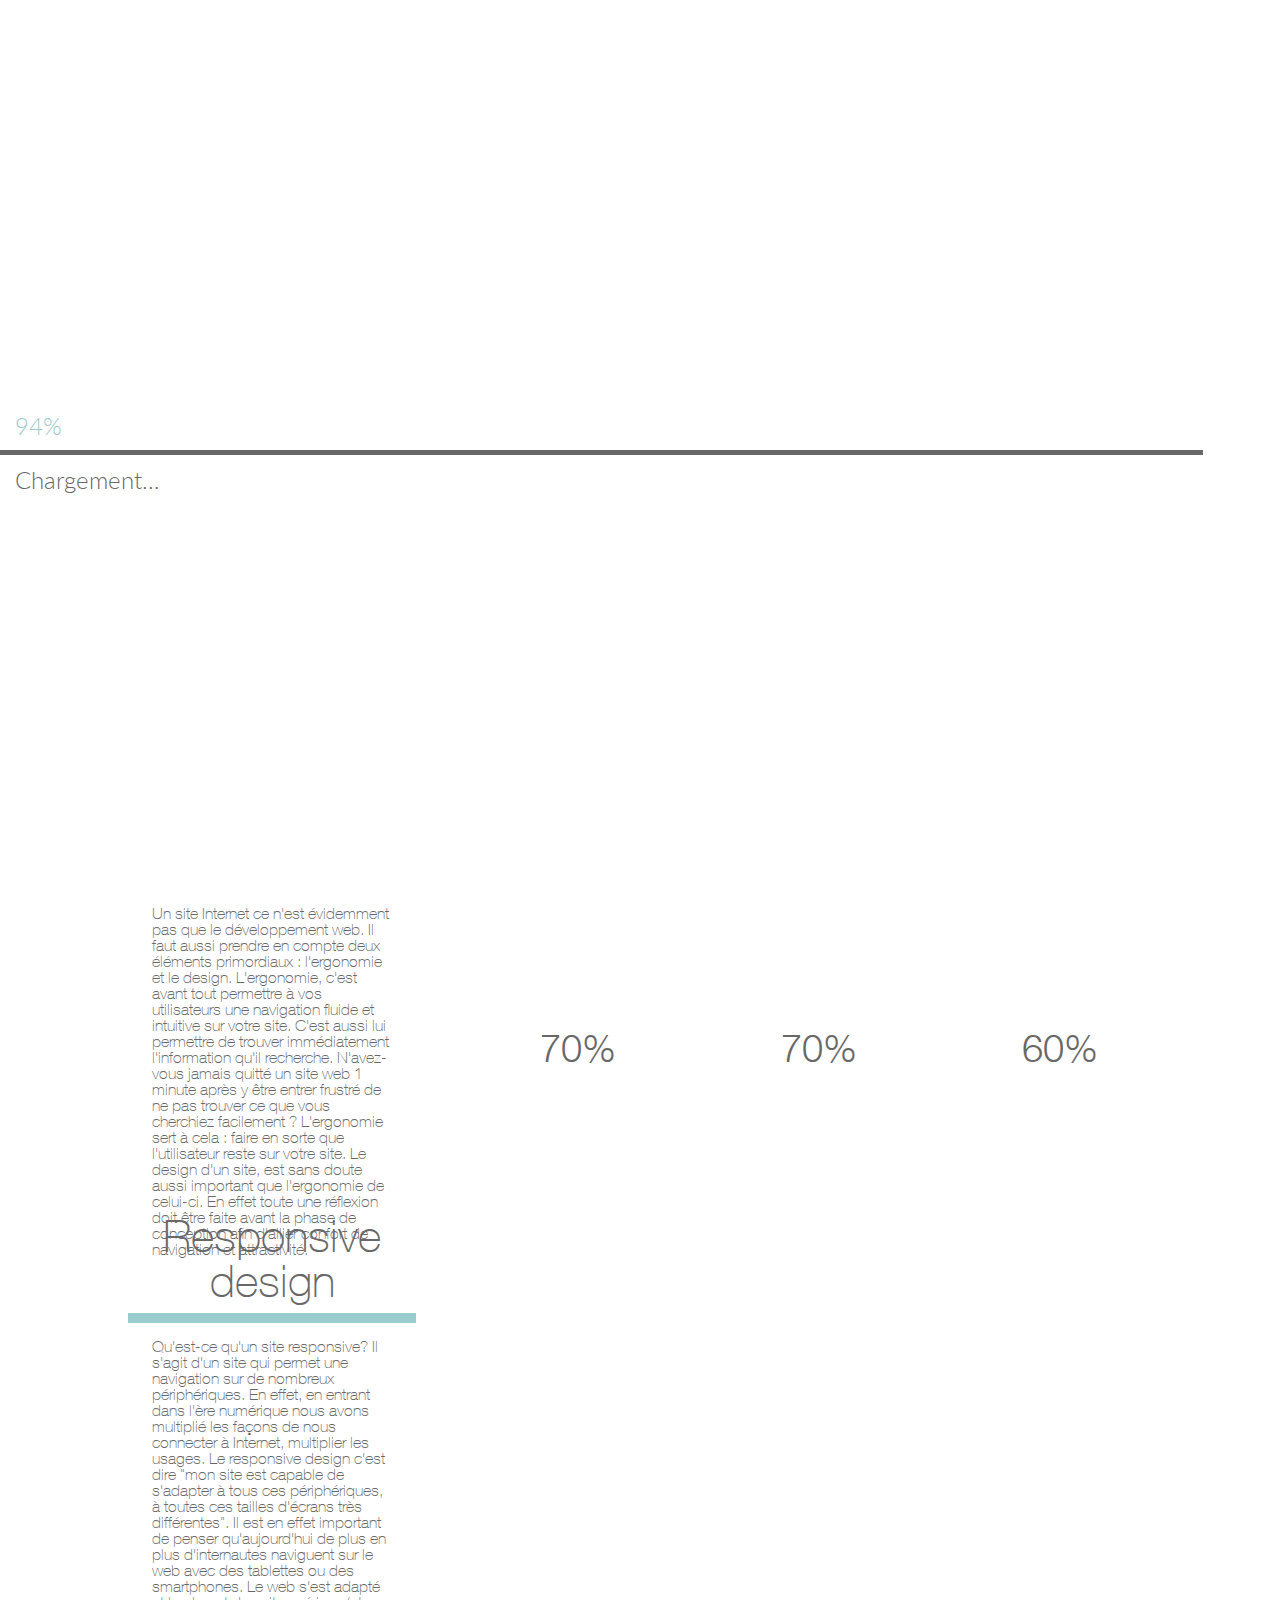
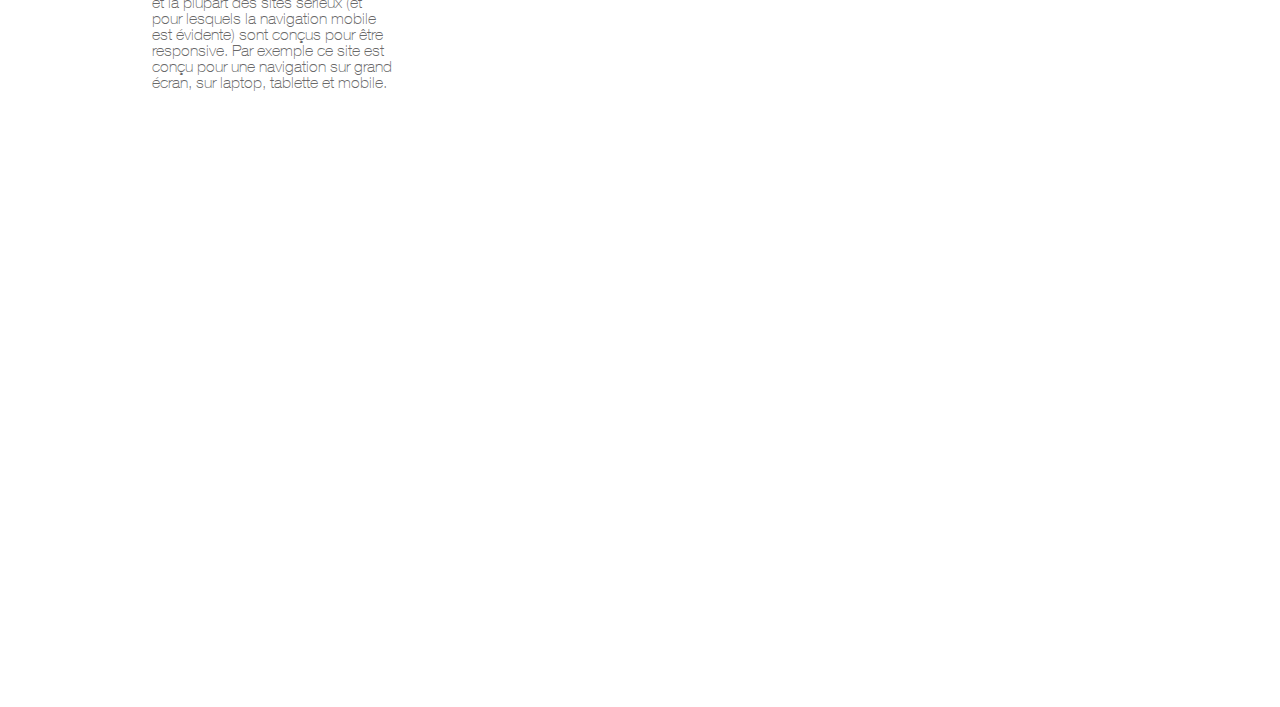
==== commit e8772bfc: "Added loading overlay" ====
--- a/index.html
+++ b/index.html
@@ -3,6 +3,7 @@
 <head>
     <title>Florian Michel - Développeur | Intégrateur web</title>
     <meta http-equiv="content-type" content="text/html; charset=UTF-8">
+    <meta charset="UTF-8">
     <meta name="viewport" content="initial-scale=1.0, maximum-scale=1.0, user-scalable=0, minimal-ui">
     <meta name="author" content="Florian Michel">
     <meta name="description" content="Site de Florian Michel, intégrateur et développeur web, étudiant DUT MMI Bordeaux à l'IUT Michel de Montaigne.">
@@ -29,13 +30,59 @@
     <script type="text/javascript" src="javascript/lightbox.js"></script>
     <script src="javascript/full-plug/vendors/jquery.easings.min.js"></script>
     <script type="text/javascript" src="javascript/full-plug/vendors/jquery.slimscroll.min.js"></script>
-    <script type="text/javascript" src="javascript/full-plug/jquery.fullPage.js"></script>
+    <script type="text/javascript" src="javascript/full-plug/jquery.fullPage.min.js"></script>
     <!--[if lt IE 9]> <script src="http://html5shiv.googlecode.com/svn/trunk/html5.js"></script> <![endif]-->
     <!-- STYLE FOR NO JS -->
+
+    <script type="text/javascript">
+        (function () {
+            function loadbar() {
+                var overlay = document.getElementById('load-overlay');
+                var prog = document.getElementById('load-progress-bar');
+                var stat = document.getElementById('load-progress-bar-status');
+                var imgs = document.images;
+                var c = 0;
+                var tot = imgs.length + 4;
+
+                function itemLoaded() {
+                    c += 1;
+                    var perc = Math.round((c / tot) * 100) + "%";
+                    prog.style.width = perc;
+                    stat.innerHTML = perc;
+                    console.log(perc);
+                    console.log(c);
+                    console.log(tot);
+                    if (c === tot) { return doneLoading(); }
+                }
+
+                function doneLoading() {
+                    $(overlay).fadeOut(500);
+                }
+
+                for (var i = 0 ; i < imgs.length ; i++) {
+
+                    var tImg = new Image();
+
+                    tImg.onload = itemLoaded;
+                    tImg.onerror = itemLoaded;
+                    tImg.src = imgs[i].src;
+                }
+
+                window.onload = function () {
+                    var fontLoaded = setInterval(itemLoaded, 300);
+                    if (c === tot) clearInterval(fontLoaded);
+                }
+            }
+
+
+            window.addEventListener("DOMContentLoaded", loadbar, false);
+
+        })();
+    </script>
     <style>
         .text-box-no-js{
             position: absolute;
-            z-index: 99;
+            z-index: 101;
             width: 50%;
             top: 40%;
             left: 20%;
@@ -56,7 +103,7 @@
         }
 
         .filter-no-js{
-            z-index: 99;
+            z-index: 101;
             position: absolute;
             height: 100%;
             width: 100%;
@@ -64,9 +111,20 @@
             opacity: 0.6
         }
 
+        img {
+            width: 200px;
+        }
+
     </style>
 </head>
 <body onload="setTimeout(function() { window.scrollTo(0, 1) }, 10);">
+<div id="load-overlay" style="height: 100%; width: 100%; background: rgba(255,255,255,1); position: absolute; z-index: 100;">
+    <div style="font-family: Lato, sans-serif">
+        <p style="position: absolute; top: 52%; left: 15px; font-size: 1.5em;">Chargement...</p>
+        <p id="load-progress-bar-status" style="position: absolute; top: 46%; left: 15px; color: #99CCCC; font-size: 1.5em;"></p>
+    </div>
+    <div id="load-progress-bar" style="position: absolute; top: 50%; width: 0; height: 5px; background: #696868;"></div>
+</div>
     <div id="bloc-page">
     <!--[if IE]>
         <div class="filter-no-js"></div>
@@ -122,14 +180,8 @@
                         <div class="visit-site-button">
                             <a class="visit-button-link" title="commencer la visite" href="#about"><p>Commencer la visite</p><div class="content-triangle"></div></a>
                         </div>
-                        <p style="color: #8DBABA; font-size: 0.5em; margin-top: 10px">Beta 1.8 (compatible mobile / tablette)</p>
                         <div class="admissions">
-                            <p>
-                                Pour accéder à l'espace dédié aux compléments de candidature pour les admissions 2015, cliquez sur
-                                l'un des liens correspondant au libellé de votre formation ci-dessous.
-                            </p>
                             <a href="book.pdf" target="_blank" title="Book de créations">Découvrir mon book de créations</a>
-                            <a href="admissions/index.php?licence=DW" title="Admission licence DW Cergy">Admission licence Développeur Web Cergy</a>
                         </div>
                     </div>
                 </section>
@@ -265,15 +317,15 @@
                                 </div>
                                 <div class="skill-circle-2">
                                     <div class="skill-empty">
+                                        <div class="circle-skill-progress" data-progress="1.86" data-progressfinal="0.5"></div>
+                                        <p>70%</p>
+                                    </div>
+                                    <p>Illustrator</p>
+                                </div>
+                                <div class="skill-circle-3">
+                                    <div class="skill-empty">
                                         <div class="circle-skill-progress" data-progress="1.6" data-progressfinal="0.5"></div>
                                         <p>60%</p>
-                                    </div>
-                                    <p>Illustrator</p>
-                                </div>
-                                <div class="skill-circle-3">
-                                    <div class="skill-empty">
-                                        <div class="circle-skill-progress" data-progress="2" data-progressfinal="0.5"></div>
-                                        <p>75%</p>
                                     </div>
                                     <p>InDesign</p>
                                 </div>
@@ -628,9 +680,6 @@
                                         L'application Edible vise à rendre plus simple la vie des personnes ayant des allergies alimentaires !
                                         Grâce à elle, un scan d'un code barre en faisant vos courses suffit à savoir s'il contient ou non les allergènes
                                         que vous aurez pré-sélectionnés !
-                                        <br />
-                                        <br />
-                                        <span id="edible-proto">L'application n'est pas encore disponible et toujours en cours de développement</span>
                                     </p>
                                     <a href="book.pdf" title="Book Florian Michel" class="see-more-project" target="_blank">Voir les détails du projet</a>
                                 </div>
@@ -704,8 +753,21 @@
             </div>
         </div>
     </div>
-    <script type="text/javascript" src="javascript/app.js"></script>
-    <script type="text/javascript" src="javascript/app2.js"></script>
+    <!-- Calling scripts -->
+    <script type="text/javascript" src="javascript/app.min.js"></script>
+    <script type="text/javascript" src="javascript/app2.min.js"></script>
     <script type="text/javascript" src="javascript/click_overlay_rea.js"></script>
+    <!-- Google Analytics -->
+    <!--<script>
+        (function(i,s,o,g,r,a,m){i['GoogleAnalyticsObject']=r;i[r]=i[r]||function(){
+            (i[r].q=i[r].q||[]).push(arguments)},i[r].l=1*new Date();a=s.createElement(o),
+                m=s.getElementsByTagName(o)[0];a.async=1;a.src=g;m.parentNode.insertBefore(a,m)
+        })(window,document,'script','//www.google-analytics.com/analytics.js','ga');
+        ga('create', 'UA-50635783-1', 'florianmichel-online.com');
+        ga('require','displayfeatures');
+        ga('send', 'pageview');
+    </script>-->
+    <!-- Google Analytics -->
+    <!-- Ending calls -->
 </body>
 </html>--- a/stylesheets/screen.css
+++ b/stylesheets/screen.css
@@ -158,37 +158,19 @@
 .em-style a, .em-style .circle-cv p, .circle-cv .em-style p {
   color: #99CCCC;
 }
-@media only screen and (max-width: 1550px) {
-  /* line 248, ../sass/screen.sass */
-  .em-style {
-    position: relative;
-    width: 50%;
-    bottom: 40px;
-    left: 25%;
-  }
-}
-@media only screen and (max-width: 1024px) {
-  /* line 248, ../sass/screen.sass */
-  .em-style {
-    position: initial;
-    width: initial;
-    bottom: initial;
-    left: initial;
-  }
-}
-
-/* line 264, ../sass/screen.sass */
+
+/* line 253, ../sass/screen.sass */
 header a, header .circle-cv p, .circle-cv header p {
   color: #FFFFFF;
   text-decoration: none;
 }
-/* line 267, ../sass/screen.sass */
+/* line 256, ../sass/screen.sass */
 header nav {
   z-index: 1;
   position: fixed;
   width: 0;
 }
-/* line 271, ../sass/screen.sass */
+/* line 260, ../sass/screen.sass */
 header nav .menu-item {
   display: -webkit-flex;
   display: flex;
@@ -210,7 +192,7 @@
   -webkit-transform: translateX(calc(-100% - 4rem));
   transform: translateX(calc(-100% - 4rem));
 }
-/* line 287, ../sass/screen.sass */
+/* line 276, ../sass/screen.sass */
 header nav .menu-item:nth-child(2) {
   -moz-transition: -moz-transform;
   -o-transition: -o-transform;
@@ -225,7 +207,7 @@
   -webkit-transition-duration: 0.2s;
   transition-duration: 0.2s;
 }
-/* line 287, ../sass/screen.sass */
+/* line 276, ../sass/screen.sass */
 header nav .menu-item:nth-child(3) {
   -moz-transition: -moz-transform;
   -o-transition: -o-transform;
@@ -240,7 +222,7 @@
   -webkit-transition-duration: 0.2s;
   transition-duration: 0.2s;
 }
-/* line 287, ../sass/screen.sass */
+/* line 276, ../sass/screen.sass */
 header nav .menu-item:nth-child(4) {
   -moz-transition: -moz-transform;
   -o-transition: -o-transform;
@@ -255,7 +237,7 @@
   -webkit-transition-duration: 0.2s;
   transition-duration: 0.2s;
 }
-/* line 287, ../sass/screen.sass */
+/* line 276, ../sass/screen.sass */
 header nav .menu-item:nth-child(5) {
   -moz-transition: -moz-transform;
   -o-transition: -o-transform;
@@ -270,7 +252,7 @@
   -webkit-transition-duration: 0.2s;
   transition-duration: 0.2s;
 }
-/* line 287, ../sass/screen.sass */
+/* line 276, ../sass/screen.sass */
 header nav .menu-item:nth-child(6) {
   -moz-transition: -moz-transform;
   -o-transition: -o-transform;
@@ -285,12 +267,12 @@
   -webkit-transition-duration: 0.2s;
   transition-duration: 0.2s;
 }
-/* line 292, ../sass/screen.sass */
+/* line 281, ../sass/screen.sass */
 header nav .menu-item:nth-child(2) {
   width: 24rem;
   background-color: #86afaf;
 }
-/* line 299, ../sass/screen.sass */
+/* line 288, ../sass/screen.sass */
 header nav .menu-item:nth-child(2)::after {
   position: absolute;
   content: "";
@@ -310,22 +292,22 @@
   -webkit-transition-duration: 0.2s;
   transition-duration: 0.2s;
 }
-/* line 311, ../sass/screen.sass */
+/* line 300, ../sass/screen.sass */
 header nav .menu-item:nth-child(2):hover {
   background-color: #679b9b;
 }
-/* line 313, ../sass/screen.sass */
+/* line 302, ../sass/screen.sass */
 header nav .menu-item:nth-child(2):hover::after {
   border: 2rem solid #679b9b;
   border-right: 2rem solid transparent;
   border-bottom: 2rem solid transparent;
 }
-/* line 292, ../sass/screen.sass */
+/* line 281, ../sass/screen.sass */
 header nav .menu-item:nth-child(3) {
   width: 20rem;
   background-color: #8ab6b6;
 }
-/* line 299, ../sass/screen.sass */
+/* line 288, ../sass/screen.sass */
 header nav .menu-item:nth-child(3)::after {
   position: absolute;
   content: "";
@@ -345,22 +327,22 @@
   -webkit-transition-duration: 0.2s;
   transition-duration: 0.2s;
 }
-/* line 311, ../sass/screen.sass */
+/* line 300, ../sass/screen.sass */
 header nav .menu-item:nth-child(3):hover {
   background-color: #6ba2a2;
 }
-/* line 313, ../sass/screen.sass */
+/* line 302, ../sass/screen.sass */
 header nav .menu-item:nth-child(3):hover::after {
   border: 2rem solid #6ba2a2;
   border-right: 2rem solid transparent;
   border-bottom: 2rem solid transparent;
 }
-/* line 292, ../sass/screen.sass */
+/* line 281, ../sass/screen.sass */
 header nav .menu-item:nth-child(4) {
   width: 16rem;
   background-color: #90bebe;
 }
-/* line 299, ../sass/screen.sass */
+/* line 288, ../sass/screen.sass */
 header nav .menu-item:nth-child(4)::after {
   position: absolute;
   content: "";
@@ -380,22 +362,22 @@
   -webkit-transition-duration: 0.2s;
   transition-duration: 0.2s;
 }
-/* line 311, ../sass/screen.sass */
+/* line 300, ../sass/screen.sass */
 header nav .menu-item:nth-child(4):hover {
   background-color: #70abab;
 }
-/* line 313, ../sass/screen.sass */
+/* line 302, ../sass/screen.sass */
 header nav .menu-item:nth-child(4):hover::after {
   border: 2rem solid #70abab;
   border-right: 2rem solid transparent;
   border-bottom: 2rem solid transparent;
 }
-/* line 292, ../sass/screen.sass */
+/* line 281, ../sass/screen.sass */
 header nav .menu-item:nth-child(5) {
   width: 12rem;
   background-color: #95c6c6;
 }
-/* line 299, ../sass/screen.sass */
+/* line 288, ../sass/screen.sass */
 header nav .menu-item:nth-child(5)::after {
   position: absolute;
   content: "";
@@ -415,22 +397,22 @@
   -webkit-transition-duration: 0.2s;
   transition-duration: 0.2s;
 }
-/* line 311, ../sass/screen.sass */
+/* line 300, ../sass/screen.sass */
 header nav .menu-item:nth-child(5):hover {
   background-color: #74b4b4;
 }
-/* line 313, ../sass/screen.sass */
+/* line 302, ../sass/screen.sass */
 header nav .menu-item:nth-child(5):hover::after {
   border: 2rem solid #74b4b4;
   border-right: 2rem solid transparent;
   border-bottom: 2rem solid transparent;
 }
-/* line 292, ../sass/screen.sass */
+/* line 281, ../sass/screen.sass */
 header nav .menu-item:nth-child(6) {
   width: 8rem;
   background-color: #99CCCC;
 }
-/* line 299, ../sass/screen.sass */
+/* line 288, ../sass/screen.sass */
 header nav .menu-item:nth-child(6)::after {
   position: absolute;
   content: "";
@@ -450,22 +432,22 @@
   -webkit-transition-duration: 0.2s;
   transition-duration: 0.2s;
 }
-/* line 311, ../sass/screen.sass */
+/* line 300, ../sass/screen.sass */
 header nav .menu-item:nth-child(6):hover {
   background-color: #77bbbb;
 }
-/* line 313, ../sass/screen.sass */
+/* line 302, ../sass/screen.sass */
 header nav .menu-item:nth-child(6):hover::after {
   border: 2rem solid #77bbbb;
   border-right: 2rem solid transparent;
   border-bottom: 2rem solid transparent;
 }
-/* line 320, ../sass/screen.sass */
+/* line 309, ../sass/screen.sass */
 header nav input {
   position: absolute;
   left: -9999px;
 }
-/* line 323, ../sass/screen.sass */
+/* line 312, ../sass/screen.sass */
 header nav .close-menu {
   display: block;
   position: relative;
@@ -477,7 +459,7 @@
   -webkit-transform: translateY(-20rem);
   transform: translateY(-20rem);
 }
-/* line 330, ../sass/screen.sass */
+/* line 319, ../sass/screen.sass */
 header nav .close-menu::before {
   position: absolute;
   color: #FFFFFF;
@@ -488,7 +470,7 @@
   left: 1.2rem;
   z-index: 1;
 }
-/* line 339, ../sass/screen.sass */
+/* line 328, ../sass/screen.sass */
 header nav .close-menu::after {
   content: "";
   position: absolute;
@@ -504,13 +486,13 @@
   -webkit-transition-duration: 0.2s;
   transition-duration: 0.2s;
 }
-/* line 347, ../sass/screen.sass */
+/* line 336, ../sass/screen.sass */
 header nav .close-menu:hover::after {
   border: 4rem solid #77bbbb;
   border-right: 4rem solid transparent;
   border-bottom: 4rem solid transparent;
 }
-/* line 351, ../sass/screen.sass */
+/* line 340, ../sass/screen.sass */
 header nav input[type='checkbox']:checked ~ .close-menu {
   -moz-transition: -moz-transform;
   -o-transition: -o-transform;
@@ -525,11 +507,11 @@
   -webkit-transform: translateY(0);
   transform: translateY(0);
 }
-/* line 355, ../sass/screen.sass */
+/* line 344, ../sass/screen.sass */
 header nav input[type='checkbox']:checked ~ .close-menu::before {
   content: "";
 }
-/* line 359, ../sass/screen.sass */
+/* line 348, ../sass/screen.sass */
 header nav input[type='checkbox']:checked ~ .menu-item:nth-child(2) {
   -moz-transition: -moz-transform, background-color;
   -o-transition: -o-transform, background-color;
@@ -548,7 +530,7 @@
   -webkit-transform: translateX(0);
   transform: translateX(0);
 }
-/* line 359, ../sass/screen.sass */
+/* line 348, ../sass/screen.sass */
 header nav input[type='checkbox']:checked ~ .menu-item:nth-child(3) {
   -moz-transition: -moz-transform, background-color;
   -o-transition: -o-transform, background-color;
@@ -567,7 +549,7 @@
   -webkit-transform: translateX(0);
   transform: translateX(0);
 }
-/* line 359, ../sass/screen.sass */
+/* line 348, ../sass/screen.sass */
 header nav input[type='checkbox']:checked ~ .menu-item:nth-child(4) {
   -moz-transition: -moz-transform, background-color;
   -o-transition: -o-transform, background-color;
@@ -586,7 +568,7 @@
   -webkit-transform: translateX(0);
   transform: translateX(0);
 }
-/* line 359, ../sass/screen.sass */
+/* line 348, ../sass/screen.sass */
 header nav input[type='checkbox']:checked ~ .menu-item:nth-child(5) {
   -moz-transition: -moz-transform, background-color;
   -o-transition: -o-transform, background-color;
@@ -605,7 +587,7 @@
   -webkit-transform: translateX(0);
   transform: translateX(0);
 }
-/* line 359, ../sass/screen.sass */
+/* line 348, ../sass/screen.sass */
 header nav input[type='checkbox']:checked ~ .menu-item:nth-child(6) {
   -moz-transition: -moz-transform, background-color;
   -o-transition: -o-transform, background-color;
@@ -624,7 +606,7 @@
   -webkit-transform: translateX(0);
   transform: translateX(0);
 }
-/* line 366, ../sass/screen.sass */
+/* line 355, ../sass/screen.sass */
 header nav input[type='checkbox']:not(:checked) ~ .close-menu {
   -moz-transition-property: -moz-transform;
   -o-transition-property: -o-transform;
@@ -640,11 +622,11 @@
   transition-duration: 0.2s;
 }
 
-/* line 373, ../sass/screen.sass */
+/* line 362, ../sass/screen.sass */
 .arian-content {
   display: inline;
 }
-/* line 375, ../sass/screen.sass */
+/* line 364, ../sass/screen.sass */
 .arian-content .arian-fill, .arian-content .arian-fill-accueil {
   display: -webkit-flex;
   display: flex;
@@ -655,43 +637,43 @@
   height: 30px;
 }
 @media only screen and (max-width: 800px) and (max-height: 1100px) {
-  /* line 375, ../sass/screen.sass */
+  /* line 364, ../sass/screen.sass */
   .arian-content .arian-fill, .arian-content .arian-fill-accueil {
     height: 15px;
   }
 }
 @media only screen and (max-width: 500px) {
-  /* line 375, ../sass/screen.sass */
+  /* line 364, ../sass/screen.sass */
   .arian-content .arian-fill, .arian-content .arian-fill-accueil {
     height: 10px;
   }
 }
-/* line 389, ../sass/screen.sass */
+/* line 378, ../sass/screen.sass */
 .arian-content .arian-fill .tip-arian, .arian-content .arian-fill-accueil .tip-arian, .arian-content .arian-fill-accueil .tip-arian-accueil {
   height: 100%;
   width: 20%;
   border: 1px solid #989797;
 }
-/* line 393, ../sass/screen.sass */
+/* line 382, ../sass/screen.sass */
 .arian-content .arian-fill-accueil {
   z-index: 99;
   position: absolute;
   left: 0;
   bottom: 5%;
 }
-/* line 401, ../sass/screen.sass */
+/* line 390, ../sass/screen.sass */
 .arian-content .arian-fill-accueil .tip-arian-accueil a, .arian-content .arian-fill-accueil .tip-arian-accueil .circle-cv p, .circle-cv .arian-content .arian-fill-accueil .tip-arian-accueil p {
   display: block;
   width: 100%;
   height: 100%;
 }
 
-/* line 405, ../sass/screen.sass */
+/* line 394, ../sass/screen.sass */
 .active-tip {
   background-color: #989797;
 }
 
-/* line 410, ../sass/screen.sass */
+/* line 399, ../sass/screen.sass */
 .circle-cv {
   position: absolute;
   right: 50px;
@@ -706,7 +688,7 @@
   color: #696868;
 }
 @media only screen and (max-width: 500px) {
-  /* line 410, ../sass/screen.sass */
+  /* line 399, ../sass/screen.sass */
   .circle-cv {
     right: 10px;
     top: 10px;
@@ -714,31 +696,31 @@
     height: 40px;
   }
 }
-/* line 427, ../sass/screen.sass */
+/* line 416, ../sass/screen.sass */
 .circle-cv a, .circle-cv p {
   text-align: center;
   font-size: 1.8em;
   display: table-cell;
   vertical-align: middle;
 }
-/* line 432, ../sass/screen.sass */
+/* line 421, ../sass/screen.sass */
 .circle-cv a:hover, .circle-cv p:hover {
   text-decoration: underline;
 }
-/* line 434, ../sass/screen.sass */
+/* line 423, ../sass/screen.sass */
 .circle-cv p {
   font-size: 1.4em;
   color: inherit;
 }
 
-/* line 441, ../sass/screen.sass */
+/* line 430, ../sass/screen.sass */
 #accueil {
   height: 100%;
   width: 100%;
   font-size: 2em;
   display: table;
 }
-/* line 446, ../sass/screen.sass */
+/* line 435, ../sass/screen.sass */
 #accueil .main-wrapper-accueil {
   font-family: "HELVETICA NEUE THIN EXT", "Lato", Arial, sans-serif;
   height: 100%;
@@ -747,21 +729,21 @@
   vertical-align: middle;
   text-align: center;
 }
-/* line 453, ../sass/screen.sass */
+/* line 442, ../sass/screen.sass */
 #accueil .main-wrapper-accueil .title-accueil {
   font-size: 1.8em;
 }
-/* line 455, ../sass/screen.sass */
+/* line 444, ../sass/screen.sass */
 #accueil .main-wrapper-accueil .title-accueil .bold-font {
   font-family: "helvetica neue light ext", "Lato", Arial, sans-serif;
   font-weight: 400;
 }
-/* line 458, ../sass/screen.sass */
+/* line 447, ../sass/screen.sass */
 #accueil .main-wrapper-accueil .visit-site-button {
   margin-top: 35px;
   font-size: 0.8em;
 }
-/* line 461, ../sass/screen.sass */
+/* line 450, ../sass/screen.sass */
 #accueil .main-wrapper-accueil .visit-site-button a, #accueil .main-wrapper-accueil .visit-site-button .circle-cv p, .circle-cv #accueil .main-wrapper-accueil .visit-site-button p {
   display: block;
   margin: auto;
@@ -770,11 +752,11 @@
   border: 1px solid #696868;
   background-color: #ffffff;
 }
-/* line 468, ../sass/screen.sass */
+/* line 457, ../sass/screen.sass */
 #accueil .main-wrapper-accueil .visit-site-button a p, #accueil .main-wrapper-accueil .visit-site-button .circle-cv p p, .circle-cv #accueil .main-wrapper-accueil .visit-site-button p p {
   display: inline;
 }
-/* line 470, ../sass/screen.sass */
+/* line 459, ../sass/screen.sass */
 #accueil .main-wrapper-accueil .visit-site-button a .content-triangle, #accueil .main-wrapper-accueil .visit-site-button .circle-cv p .content-triangle, .circle-cv #accueil .main-wrapper-accueil .visit-site-button p .content-triangle {
   float: right;
   margin-right: 2rem;
@@ -783,7 +765,7 @@
   height: 0px;
   width: 0px;
 }
-/* line 477, ../sass/screen.sass */
+/* line 466, ../sass/screen.sass */
 #accueil .main-wrapper-accueil .visit-site-button a .content-triangle::after, #accueil .main-wrapper-accueil .visit-site-button .circle-cv p .content-triangle::after, .circle-cv #accueil .main-wrapper-accueil .visit-site-button p .content-triangle::after {
   content: "";
   position: absolute;
@@ -792,11 +774,11 @@
   margin-top: 0.1rem;
 }
 @media only screen and (max-width: 1024px) {
-  /* line 484, ../sass/screen.sass */
+  /* line 473, ../sass/screen.sass */
   #accueil .main-wrapper-accueil .visit-site-button a p, #accueil .main-wrapper-accueil .visit-site-button .circle-cv p p, .circle-cv #accueil .main-wrapper-accueil .visit-site-button p p {
     display: block;
   }
-  /* line 486, ../sass/screen.sass */
+  /* line 475, ../sass/screen.sass */
   #accueil .main-wrapper-accueil .visit-site-button a .content-triangle, #accueil .main-wrapper-accueil .visit-site-button .circle-cv p .content-triangle, .circle-cv #accueil .main-wrapper-accueil .visit-site-button p .content-triangle {
     display: none;
   }
@@ -937,31 +919,31 @@
   width: 40%;
 }
 
-/* line 495, ../sass/screen.sass */
+/* line 484, ../sass/screen.sass */
 .main-text-bloc-apropos {
   z-index: 98;
 }
 @media only screen and (max-width: 1550px) {
-  /* line 495, ../sass/screen.sass */
+  /* line 484, ../sass/screen.sass */
   .main-text-bloc-apropos {
     padding: 7rem 0 0 12rem;
   }
 }
 @media only screen and (max-width: 800px) and (max-height: 1100px) {
-  /* line 495, ../sass/screen.sass */
+  /* line 484, ../sass/screen.sass */
   .main-text-bloc-apropos {
     width: 30rem;
     padding: 7rem 0 0 6rem;
   }
 }
 @media only screen and (max-height: 600px) {
-  /* line 495, ../sass/screen.sass */
+  /* line 484, ../sass/screen.sass */
   .main-text-bloc-apropos {
     padding: 0 0 0 12rem;
   }
 }
 @media only screen and (max-width: 500px) {
-  /* line 495, ../sass/screen.sass */
+  /* line 484, ../sass/screen.sass */
   .main-text-bloc-apropos {
     position: relative;
     width: 25rem;
@@ -970,7 +952,7 @@
   }
 }
 
-/* line 511, ../sass/screen.sass */
+/* line 500, ../sass/screen.sass */
 .main-image-bloc-apropos img {
   position: absolute;
   top: 0;
@@ -1114,13 +1096,13 @@
 }
 
 @media only screen and (min-width: 1800px) {
-  /* line 522, ../sass/screen.sass */
+  /* line 511, ../sass/screen.sass */
   .main-text-bloc-responsive {
     padding: 10rem 0 0 25rem;
   }
 }
 @media only screen and (max-width: 500px) {
-  /* line 522, ../sass/screen.sass */
+  /* line 511, ../sass/screen.sass */
   .main-text-bloc-responsive {
     padding: 0;
     position: static;
@@ -1128,30 +1110,30 @@
   }
 }
 
-/* line 530, ../sass/screen.sass */
+/* line 519, ../sass/screen.sass */
 .main-image-bloc-responsive {
   padding: 12% 20% 0 0;
 }
 @media only screen and (max-width: 1024px) {
-  /* line 530, ../sass/screen.sass */
+  /* line 519, ../sass/screen.sass */
   .main-image-bloc-responsive {
     padding: 20% 15% 0 0;
   }
 }
 @media only screen and (max-width: 800px) and (max-height: 1100px) {
-  /* line 530, ../sass/screen.sass */
+  /* line 519, ../sass/screen.sass */
   .main-image-bloc-responsive {
     padding: 50% 15% 0 0;
   }
 }
 @media only screen and (max-height: 600px) {
-  /* line 530, ../sass/screen.sass */
+  /* line 519, ../sass/screen.sass */
   .main-image-bloc-responsive {
     padding: 10% 15% 0 0;
   }
 }
 @media only screen and (max-width: 500px) {
-  /* line 530, ../sass/screen.sass */
+  /* line 519, ../sass/screen.sass */
   .main-image-bloc-responsive {
     display: none;
   }
@@ -1293,78 +1275,78 @@
 }
 
 @media only screen and (max-width: 500px) {
-  /* line 547, ../sass/screen.sass */
+  /* line 536, ../sass/screen.sass */
   .text-display {
     display: none;
   }
 }
 
-/* line 551, ../sass/screen.sass */
+/* line 540, ../sass/screen.sass */
 .main-image-bloc-dev {
   float: right;
   padding: 17rem 10rem 0;
   width: 50%;
 }
 @media only screen and (min-width: 1800px) {
-  /* line 551, ../sass/screen.sass */
+  /* line 540, ../sass/screen.sass */
   .main-image-bloc-dev {
     padding: 17rem 13rem 0 0;
   }
 }
 @media only screen and (max-width: 1550px) {
-  /* line 551, ../sass/screen.sass */
+  /* line 540, ../sass/screen.sass */
   .main-image-bloc-dev {
     padding: 10rem 7rem 0 0;
   }
 }
 @media only screen and (max-width: 1024px) {
-  /* line 551, ../sass/screen.sass */
+  /* line 540, ../sass/screen.sass */
   .main-image-bloc-dev {
     padding: 13rem 3rem 0 0;
   }
 }
 @media only screen and (max-width: 800px) and (max-height: 1100px) {
-  /* line 551, ../sass/screen.sass */
+  /* line 540, ../sass/screen.sass */
   .main-image-bloc-dev {
     padding: 25rem 1rem 0 0;
   }
 }
 @media only screen and (max-height: 600px) {
-  /* line 551, ../sass/screen.sass */
+  /* line 540, ../sass/screen.sass */
   .main-image-bloc-dev {
     padding: 8rem 3rem 0 0;
   }
 }
 @media only screen and (max-width: 500px) {
-  /* line 551, ../sass/screen.sass */
+  /* line 540, ../sass/screen.sass */
   .main-image-bloc-dev {
     display: none;
   }
 }
-/* line 568, ../sass/screen.sass */
+/* line 557, ../sass/screen.sass */
 .main-image-bloc-dev .skill-bar-1 {
   width: 100%;
   margin-bottom: 4rem;
 }
 @media only screen and (max-width: 1024px) {
-  /* line 568, ../sass/screen.sass */
+  /* line 557, ../sass/screen.sass */
   .main-image-bloc-dev .skill-bar-1 {
     width: 90%;
   }
 }
 @media only screen and (max-width: 1550px) {
-  /* line 568, ../sass/screen.sass */
+  /* line 557, ../sass/screen.sass */
   .main-image-bloc-dev .skill-bar-1 {
     margin-bottom: 2.5rem;
   }
 }
 @media only screen and (max-width: 1024px) {
-  /* line 568, ../sass/screen.sass */
+  /* line 557, ../sass/screen.sass */
   .main-image-bloc-dev .skill-bar-1 {
     margin-bottom: 2rem;
   }
 }
-/* line 577, ../sass/screen.sass */
+/* line 566, ../sass/screen.sass */
 .main-image-bloc-dev .skill-bar-1 .skill-empty {
   width: 100%;
   display: block;
@@ -1373,18 +1355,18 @@
   overflow: hidden;
 }
 @media only screen and (max-width: 1024px) {
-  /* line 577, ../sass/screen.sass */
+  /* line 566, ../sass/screen.sass */
   .main-image-bloc-dev .skill-bar-1 .skill-empty {
     width: 90%;
   }
 }
 @media only screen and (max-width: 1024px) {
-  /* line 577, ../sass/screen.sass */
+  /* line 566, ../sass/screen.sass */
   .main-image-bloc-dev .skill-bar-1 .skill-empty {
     height: 10px;
   }
 }
-/* line 587, ../sass/screen.sass */
+/* line 576, ../sass/screen.sass */
 .main-image-bloc-dev .skill-bar-1 .skill-empty .skill-progress {
   display: block;
   position: relative;
@@ -1402,49 +1384,49 @@
   background-color: #99CCCC;
 }
 @media only screen and (max-width: 1024px) {
-  /* line 587, ../sass/screen.sass */
+  /* line 576, ../sass/screen.sass */
   .main-image-bloc-dev .skill-bar-1 .skill-empty .skill-progress {
     height: 10px;
     left: 0;
   }
 }
 @media only screen and (max-width: 800px) and (max-height: 1100px) {
-  /* line 587, ../sass/screen.sass */
+  /* line 576, ../sass/screen.sass */
   .main-image-bloc-dev .skill-bar-1 .skill-empty .skill-progress {
     left: 0;
   }
 }
-/* line 601, ../sass/screen.sass */
+/* line 590, ../sass/screen.sass */
 .main-image-bloc-dev .skill-bar-1 p {
   font-family: "Helvetica Neue Light", "Lato", Arial, sans-serif;
   font-size: 0.6em;
   text-align: left;
   padding-left: 5px;
 }
-/* line 568, ../sass/screen.sass */
+/* line 557, ../sass/screen.sass */
 .main-image-bloc-dev .skill-bar-2 {
   width: 100%;
   margin-bottom: 4rem;
 }
 @media only screen and (max-width: 1024px) {
-  /* line 568, ../sass/screen.sass */
+  /* line 557, ../sass/screen.sass */
   .main-image-bloc-dev .skill-bar-2 {
     width: 90%;
   }
 }
 @media only screen and (max-width: 1550px) {
-  /* line 568, ../sass/screen.sass */
+  /* line 557, ../sass/screen.sass */
   .main-image-bloc-dev .skill-bar-2 {
     margin-bottom: 2.5rem;
   }
 }
 @media only screen and (max-width: 1024px) {
-  /* line 568, ../sass/screen.sass */
+  /* line 557, ../sass/screen.sass */
   .main-image-bloc-dev .skill-bar-2 {
     margin-bottom: 2rem;
   }
 }
-/* line 577, ../sass/screen.sass */
+/* line 566, ../sass/screen.sass */
 .main-image-bloc-dev .skill-bar-2 .skill-empty {
   width: 100%;
   display: block;
@@ -1453,18 +1435,18 @@
   overflow: hidden;
 }
 @media only screen and (max-width: 1024px) {
-  /* line 577, ../sass/screen.sass */
+  /* line 566, ../sass/screen.sass */
   .main-image-bloc-dev .skill-bar-2 .skill-empty {
     width: 90%;
   }
 }
 @media only screen and (max-width: 1024px) {
-  /* line 577, ../sass/screen.sass */
+  /* line 566, ../sass/screen.sass */
   .main-image-bloc-dev .skill-bar-2 .skill-empty {
     height: 10px;
   }
 }
-/* line 587, ../sass/screen.sass */
+/* line 576, ../sass/screen.sass */
 .main-image-bloc-dev .skill-bar-2 .skill-empty .skill-progress {
   display: block;
   position: relative;
@@ -1482,49 +1464,49 @@
   background-color: #99CCCC;
 }
 @media only screen and (max-width: 1024px) {
-  /* line 587, ../sass/screen.sass */
+  /* line 576, ../sass/screen.sass */
   .main-image-bloc-dev .skill-bar-2 .skill-empty .skill-progress {
     height: 10px;
     left: 0;
   }
 }
 @media only screen and (max-width: 800px) and (max-height: 1100px) {
-  /* line 587, ../sass/screen.sass */
+  /* line 576, ../sass/screen.sass */
   .main-image-bloc-dev .skill-bar-2 .skill-empty .skill-progress {
     left: 0;
   }
 }
-/* line 601, ../sass/screen.sass */
+/* line 590, ../sass/screen.sass */
 .main-image-bloc-dev .skill-bar-2 p {
   font-family: "Helvetica Neue Light", "Lato", Arial, sans-serif;
   font-size: 0.6em;
   text-align: left;
   padding-left: 5px;
 }
-/* line 568, ../sass/screen.sass */
+/* line 557, ../sass/screen.sass */
 .main-image-bloc-dev .skill-bar-3 {
   width: 100%;
   margin-bottom: 4rem;
 }
 @media only screen and (max-width: 1024px) {
-  /* line 568, ../sass/screen.sass */
+  /* line 557, ../sass/screen.sass */
   .main-image-bloc-dev .skill-bar-3 {
     width: 90%;
   }
 }
 @media only screen and (max-width: 1550px) {
-  /* line 568, ../sass/screen.sass */
+  /* line 557, ../sass/screen.sass */
   .main-image-bloc-dev .skill-bar-3 {
     margin-bottom: 2.5rem;
   }
 }
 @media only screen and (max-width: 1024px) {
-  /* line 568, ../sass/screen.sass */
+  /* line 557, ../sass/screen.sass */
   .main-image-bloc-dev .skill-bar-3 {
     margin-bottom: 2rem;
   }
 }
-/* line 577, ../sass/screen.sass */
+/* line 566, ../sass/screen.sass */
 .main-image-bloc-dev .skill-bar-3 .skill-empty {
   width: 100%;
   display: block;
@@ -1533,18 +1515,18 @@
   overflow: hidden;
 }
 @media only screen and (max-width: 1024px) {
-  /* line 577, ../sass/screen.sass */
+  /* line 566, ../sass/screen.sass */
   .main-image-bloc-dev .skill-bar-3 .skill-empty {
     width: 90%;
   }
 }
 @media only screen and (max-width: 1024px) {
-  /* line 577, ../sass/screen.sass */
+  /* line 566, ../sass/screen.sass */
   .main-image-bloc-dev .skill-bar-3 .skill-empty {
     height: 10px;
   }
 }
-/* line 587, ../sass/screen.sass */
+/* line 576, ../sass/screen.sass */
 .main-image-bloc-dev .skill-bar-3 .skill-empty .skill-progress {
   display: block;
   position: relative;
@@ -1562,49 +1544,49 @@
   background-color: #99CCCC;
 }
 @media only screen and (max-width: 1024px) {
-  /* line 587, ../sass/screen.sass */
+  /* line 576, ../sass/screen.sass */
   .main-image-bloc-dev .skill-bar-3 .skill-empty .skill-progress {
     height: 10px;
     left: 0;
   }
 }
 @media only screen and (max-width: 800px) and (max-height: 1100px) {
-  /* line 587, ../sass/screen.sass */
+  /* line 576, ../sass/screen.sass */
   .main-image-bloc-dev .skill-bar-3 .skill-empty .skill-progress {
     left: 0;
   }
 }
-/* line 601, ../sass/screen.sass */
+/* line 590, ../sass/screen.sass */
 .main-image-bloc-dev .skill-bar-3 p {
   font-family: "Helvetica Neue Light", "Lato", Arial, sans-serif;
   font-size: 0.6em;
   text-align: left;
   padding-left: 5px;
 }
-/* line 568, ../sass/screen.sass */
+/* line 557, ../sass/screen.sass */
 .main-image-bloc-dev .skill-bar-4 {
   width: 100%;
   margin-bottom: 4rem;
 }
 @media only screen and (max-width: 1024px) {
-  /* line 568, ../sass/screen.sass */
+  /* line 557, ../sass/screen.sass */
   .main-image-bloc-dev .skill-bar-4 {
     width: 90%;
   }
 }
 @media only screen and (max-width: 1550px) {
-  /* line 568, ../sass/screen.sass */
+  /* line 557, ../sass/screen.sass */
   .main-image-bloc-dev .skill-bar-4 {
     margin-bottom: 2.5rem;
   }
 }
 @media only screen and (max-width: 1024px) {
-  /* line 568, ../sass/screen.sass */
+  /* line 557, ../sass/screen.sass */
   .main-image-bloc-dev .skill-bar-4 {
     margin-bottom: 2rem;
   }
 }
-/* line 577, ../sass/screen.sass */
+/* line 566, ../sass/screen.sass */
 .main-image-bloc-dev .skill-bar-4 .skill-empty {
   width: 100%;
   display: block;
@@ -1613,18 +1595,18 @@
   overflow: hidden;
 }
 @media only screen and (max-width: 1024px) {
-  /* line 577, ../sass/screen.sass */
+  /* line 566, ../sass/screen.sass */
   .main-image-bloc-dev .skill-bar-4 .skill-empty {
     width: 90%;
   }
 }
 @media only screen and (max-width: 1024px) {
-  /* line 577, ../sass/screen.sass */
+  /* line 566, ../sass/screen.sass */
   .main-image-bloc-dev .skill-bar-4 .skill-empty {
     height: 10px;
   }
 }
-/* line 587, ../sass/screen.sass */
+/* line 576, ../sass/screen.sass */
 .main-image-bloc-dev .skill-bar-4 .skill-empty .skill-progress {
   display: block;
   position: relative;
@@ -1642,26 +1624,26 @@
   background-color: #99CCCC;
 }
 @media only screen and (max-width: 1024px) {
-  /* line 587, ../sass/screen.sass */
+  /* line 576, ../sass/screen.sass */
   .main-image-bloc-dev .skill-bar-4 .skill-empty .skill-progress {
     height: 10px;
     left: 0;
   }
 }
 @media only screen and (max-width: 800px) and (max-height: 1100px) {
-  /* line 587, ../sass/screen.sass */
+  /* line 576, ../sass/screen.sass */
   .main-image-bloc-dev .skill-bar-4 .skill-empty .skill-progress {
     left: 0;
   }
 }
-/* line 601, ../sass/screen.sass */
+/* line 590, ../sass/screen.sass */
 .main-image-bloc-dev .skill-bar-4 p {
   font-family: "Helvetica Neue Light", "Lato", Arial, sans-serif;
   font-size: 0.6em;
   text-align: left;
   padding-left: 5px;
 }
-/* line 606, ../sass/screen.sass */
+/* line 595, ../sass/screen.sass */
 .main-image-bloc-dev .more-skills-button {
   text-align: center;
   font-family: "helvetica neue light", "Lato", Arial, sans-serif;
@@ -1670,13 +1652,13 @@
   width: 150px;
 }
 @media only screen and (max-width: 1024px) {
-  /* line 606, ../sass/screen.sass */
+  /* line 595, ../sass/screen.sass */
   .main-image-bloc-dev .more-skills-button {
     font-size: 0.6em;
   }
 }
 @media only screen and (max-width: 1024px) {
-  /* line 606, ../sass/screen.sass */
+  /* line 595, ../sass/screen.sass */
   .main-image-bloc-dev .more-skills-button {
     width: 75px;
   }
@@ -1693,7 +1675,7 @@
   }
 }
 
-/* line 613, ../sass/screen.sass */
+/* line 602, ../sass/screen.sass */
 #more-skills {
   position: absolute;
   display: none;
@@ -1702,13 +1684,13 @@
   height: 100%;
   background-color: rgba(0, 0, 0, 0.9);
 }
-/* line 620, ../sass/screen.sass */
+/* line 609, ../sass/screen.sass */
 #more-skills div {
   display: table-cell;
   vertical-align: middle;
   text-align: center;
 }
-/* line 624, ../sass/screen.sass */
+/* line 613, ../sass/screen.sass */
 #more-skills div div {
   position: relative;
   display: table;
@@ -1721,7 +1703,7 @@
   -webkit-transition: width 1s ease-out, height 0.6s ease-out;
   transition: width 1s ease-out, height 0.6s ease-out;
 }
-/* line 632, ../sass/screen.sass */
+/* line 621, ../sass/screen.sass */
 #more-skills div div #cross-container {
   display: none;
   -moz-transform: rotate(45deg);
@@ -1738,14 +1720,14 @@
   padding: 3px 3px 0 1px;
   cursor: pointer;
 }
-/* line 644, ../sass/screen.sass */
+/* line 633, ../sass/screen.sass */
 #more-skills div div #cross-container #cross {
   background: #696868;
   height: 20px !important;
   position: relative;
   width: 2px !important;
 }
-/* line 649, ../sass/screen.sass */
+/* line 638, ../sass/screen.sass */
 #more-skills div div #cross-container #cross:after {
   background: #696868;
   content: "";
@@ -1755,19 +1737,19 @@
   top: 8.5px;
   width: 20px;
 }
-/* line 657, ../sass/screen.sass */
+/* line 646, ../sass/screen.sass */
 #more-skills div div p {
   display: none;
   vertical-align: middle;
 }
-/* line 660, ../sass/screen.sass */
+/* line 649, ../sass/screen.sass */
 #more-skills div div p a, #more-skills div div p .circle-cv p, .circle-cv #more-skills div div p p {
   display: block;
   margin-top: 20px;
   color: #99CCCC;
   font-size: 0.8em;
 }
-/* line 665, ../sass/screen.sass */
+/* line 654, ../sass/screen.sass */
 #more-skills div div p a:hover, #more-skills div div p .circle-cv p:hover, .circle-cv #more-skills div div p p:hover {
   text-decoration: underline;
 }
@@ -1908,19 +1890,19 @@
 }
 
 @media only screen and (min-width: 1800px) {
-  /* line 674, ../sass/screen.sass */
+  /* line 663, ../sass/screen.sass */
   .main-text-bloc-design {
     padding: 10rem 0 0 22rem;
   }
 }
 @media only screen and (max-width: 500px) {
-  /* line 674, ../sass/screen.sass */
+  /* line 663, ../sass/screen.sass */
   .main-text-bloc-design {
     padding: 0;
   }
 }
 
-/* line 679, ../sass/screen.sass */
+/* line 668, ../sass/screen.sass */
 .main-image-bloc-design {
   text-align: center;
   float: right;
@@ -1928,43 +1910,43 @@
   width: 50%;
 }
 @media only screen and (min-width: 1800px) {
-  /* line 679, ../sass/screen.sass */
+  /* line 668, ../sass/screen.sass */
   .main-image-bloc-design {
     padding: 20rem 15rem 0 0;
   }
 }
 @media only screen and (max-width: 1550px) {
-  /* line 679, ../sass/screen.sass */
+  /* line 668, ../sass/screen.sass */
   .main-image-bloc-design {
     padding: 13rem 5rem 0 0;
     width: 60%;
   }
 }
 @media only screen and (max-width: 1024px) {
-  /* line 679, ../sass/screen.sass */
+  /* line 668, ../sass/screen.sass */
   .main-image-bloc-design {
     padding: 17rem 3rem 0 0;
   }
 }
 @media only screen and (max-width: 800px) and (max-height: 1100px) {
-  /* line 679, ../sass/screen.sass */
+  /* line 668, ../sass/screen.sass */
   .main-image-bloc-design {
     padding: 22rem 1rem 0 0;
   }
 }
 @media only screen and (max-height: 600px) {
-  /* line 679, ../sass/screen.sass */
+  /* line 668, ../sass/screen.sass */
   .main-image-bloc-design {
     padding: 11rem 3rem 0 0;
   }
 }
 @media only screen and (max-width: 500px) {
-  /* line 679, ../sass/screen.sass */
+  /* line 668, ../sass/screen.sass */
   .main-image-bloc-design {
     display: none;
   }
 }
-/* line 698, ../sass/screen.sass */
+/* line 687, ../sass/screen.sass */
 .main-image-bloc-design .skill-circle-1 {
   display: inline-block;
   vertical-align: middle;
@@ -1972,7 +1954,7 @@
   *zoom: 1;
   *display: inline;
 }
-/* line 700, ../sass/screen.sass */
+/* line 689, ../sass/screen.sass */
 .main-image-bloc-design .skill-circle-1 .skill-empty {
   position: relative;
   width: 200px;
@@ -1980,13 +1962,13 @@
   display: table;
 }
 @media only screen and (max-width: 1024px) {
-  /* line 700, ../sass/screen.sass */
+  /* line 689, ../sass/screen.sass */
   .main-image-bloc-design .skill-circle-1 .skill-empty {
     width: 125px;
     height: 125px;
   }
 }
-/* line 708, ../sass/screen.sass */
+/* line 697, ../sass/screen.sass */
 .main-image-bloc-design .skill-circle-1 .skill-empty p {
   display: table-cell;
   vertical-align: middle;
@@ -1996,12 +1978,12 @@
   padding-left: 5px;
 }
 @media only screen and (max-width: 1024px) {
-  /* line 708, ../sass/screen.sass */
+  /* line 697, ../sass/screen.sass */
   .main-image-bloc-design .skill-circle-1 .skill-empty p {
     font-size: 0.8em;
   }
 }
-/* line 717, ../sass/screen.sass */
+/* line 706, ../sass/screen.sass */
 .main-image-bloc-design .skill-circle-1 .circle-skill-progress {
   position: absolute;
   top: 0;
@@ -2009,7 +1991,7 @@
   left: 0;
   right: 0;
 }
-/* line 723, ../sass/screen.sass */
+/* line 712, ../sass/screen.sass */
 .main-image-bloc-design .skill-circle-1 .circle-skill-progress canvas {
   position: absolute;
   top: 0;
@@ -2017,28 +1999,28 @@
   left: 0;
   right: 0;
 }
-/* line 729, ../sass/screen.sass */
+/* line 718, ../sass/screen.sass */
 .main-image-bloc-design p {
   font-size: 0.8em;
   text-align: center;
 }
-/* line 732, ../sass/screen.sass */
+/* line 721, ../sass/screen.sass */
 .main-image-bloc-design .skill-circle-0 {
   margin-right: 5rem;
 }
 @media only screen and (max-width: 1550px) {
-  /* line 732, ../sass/screen.sass */
+  /* line 721, ../sass/screen.sass */
   .main-image-bloc-design .skill-circle-0 {
     margin-right: 2rem;
   }
 }
 @media only screen and (max-width: 800px) and (max-height: 1100px) {
-  /* line 732, ../sass/screen.sass */
+  /* line 721, ../sass/screen.sass */
   .main-image-bloc-design .skill-circle-0 {
     margin-right: 0;
   }
 }
-/* line 698, ../sass/screen.sass */
+/* line 687, ../sass/screen.sass */
 .main-image-bloc-design .skill-circle-2 {
   display: inline-block;
   vertical-align: middle;
@@ -2046,7 +2028,7 @@
   *zoom: 1;
   *display: inline;
 }
-/* line 700, ../sass/screen.sass */
+/* line 689, ../sass/screen.sass */
 .main-image-bloc-design .skill-circle-2 .skill-empty {
   position: relative;
   width: 200px;
@@ -2054,13 +2036,13 @@
   display: table;
 }
 @media only screen and (max-width: 1024px) {
-  /* line 700, ../sass/screen.sass */
+  /* line 689, ../sass/screen.sass */
   .main-image-bloc-design .skill-circle-2 .skill-empty {
     width: 125px;
     height: 125px;
   }
 }
-/* line 708, ../sass/screen.sass */
+/* line 697, ../sass/screen.sass */
 .main-image-bloc-design .skill-circle-2 .skill-empty p {
   display: table-cell;
   vertical-align: middle;
@@ -2070,12 +2052,12 @@
   padding-left: 5px;
 }
 @media only screen and (max-width: 1024px) {
-  /* line 708, ../sass/screen.sass */
+  /* line 697, ../sass/screen.sass */
   .main-image-bloc-design .skill-circle-2 .skill-empty p {
     font-size: 0.8em;
   }
 }
-/* line 717, ../sass/screen.sass */
+/* line 706, ../sass/screen.sass */
 .main-image-bloc-design .skill-circle-2 .circle-skill-progress {
   position: absolute;
   top: 0;
@@ -2083,7 +2065,7 @@
   left: 0;
   right: 0;
 }
-/* line 723, ../sass/screen.sass */
+/* line 712, ../sass/screen.sass */
 .main-image-bloc-design .skill-circle-2 .circle-skill-progress canvas {
   position: absolute;
   top: 0;
@@ -2091,28 +2073,28 @@
   left: 0;
   right: 0;
 }
-/* line 729, ../sass/screen.sass */
+/* line 718, ../sass/screen.sass */
 .main-image-bloc-design p {
   font-size: 0.8em;
   text-align: center;
 }
-/* line 732, ../sass/screen.sass */
+/* line 721, ../sass/screen.sass */
 .main-image-bloc-design .skill-circle-1 {
   margin-right: 5rem;
 }
 @media only screen and (max-width: 1550px) {
-  /* line 732, ../sass/screen.sass */
+  /* line 721, ../sass/screen.sass */
   .main-image-bloc-design .skill-circle-1 {
     margin-right: 2rem;
   }
 }
 @media only screen and (max-width: 800px) and (max-height: 1100px) {
-  /* line 732, ../sass/screen.sass */
+  /* line 721, ../sass/screen.sass */
   .main-image-bloc-design .skill-circle-1 {
     margin-right: 0;
   }
 }
-/* line 698, ../sass/screen.sass */
+/* line 687, ../sass/screen.sass */
 .main-image-bloc-design .skill-circle-3 {
   display: inline-block;
   vertical-align: middle;
@@ -2120,7 +2102,7 @@
   *zoom: 1;
   *display: inline;
 }
-/* line 700, ../sass/screen.sass */
+/* line 689, ../sass/screen.sass */
 .main-image-bloc-design .skill-circle-3 .skill-empty {
   position: relative;
   width: 200px;
@@ -2128,13 +2110,13 @@
   display: table;
 }
 @media only screen and (max-width: 1024px) {
-  /* line 700, ../sass/screen.sass */
+  /* line 689, ../sass/screen.sass */
   .main-image-bloc-design .skill-circle-3 .skill-empty {
     width: 125px;
     height: 125px;
   }
 }
-/* line 708, ../sass/screen.sass */
+/* line 697, ../sass/screen.sass */
 .main-image-bloc-design .skill-circle-3 .skill-empty p {
   display: table-cell;
   vertical-align: middle;
@@ -2144,12 +2126,12 @@
   padding-left: 5px;
 }
 @media only screen and (max-width: 1024px) {
-  /* line 708, ../sass/screen.sass */
+  /* line 697, ../sass/screen.sass */
   .main-image-bloc-design .skill-circle-3 .skill-empty p {
     font-size: 0.8em;
   }
 }
-/* line 717, ../sass/screen.sass */
+/* line 706, ../sass/screen.sass */
 .main-image-bloc-design .skill-circle-3 .circle-skill-progress {
   position: absolute;
   top: 0;
@@ -2157,7 +2139,7 @@
   left: 0;
   right: 0;
 }
-/* line 723, ../sass/screen.sass */
+/* line 712, ../sass/screen.sass */
 .main-image-bloc-design .skill-circle-3 .circle-skill-progress canvas {
   position: absolute;
   top: 0;
@@ -2165,23 +2147,23 @@
   left: 0;
   right: 0;
 }
-/* line 729, ../sass/screen.sass */
+/* line 718, ../sass/screen.sass */
 .main-image-bloc-design p {
   font-size: 0.8em;
   text-align: center;
 }
-/* line 732, ../sass/screen.sass */
+/* line 721, ../sass/screen.sass */
 .main-image-bloc-design .skill-circle-2 {
   margin-right: 5rem;
 }
 @media only screen and (max-width: 1550px) {
-  /* line 732, ../sass/screen.sass */
+  /* line 721, ../sass/screen.sass */
   .main-image-bloc-design .skill-circle-2 {
     margin-right: 2rem;
   }
 }
 @media only screen and (max-width: 800px) and (max-height: 1100px) {
-  /* line 732, ../sass/screen.sass */
+  /* line 721, ../sass/screen.sass */
   .main-image-bloc-design .skill-circle-2 {
     margin-right: 0;
   }
@@ -2322,7 +2304,7 @@
   width: 40%;
 }
 
-/* line 745, ../sass/screen.sass */
+/* line 734, ../sass/screen.sass */
 #overlay-warning-device {
   display: none;
   height: 100%;
@@ -2332,17 +2314,17 @@
   z-index: 98;
 }
 @media only screen and (max-width: 1024px) {
-  /* line 745, ../sass/screen.sass */
+  /* line 734, ../sass/screen.sass */
   #overlay-warning-device {
     display: table;
   }
 }
-/* line 754, ../sass/screen.sass */
+/* line 743, ../sass/screen.sass */
 #overlay-warning-device #overlay-rea-content {
   display: table-cell;
   vertical-align: middle;
 }
-/* line 757, ../sass/screen.sass */
+/* line 746, ../sass/screen.sass */
 #overlay-warning-device #overlay-rea-content p {
   text-align: center;
   font-size: 0.6em;
@@ -2350,7 +2332,7 @@
   color: rgba(255, 0, 0, 0.7);
   background-color: #FFFFFF;
 }
-/* line 763, ../sass/screen.sass */
+/* line 752, ../sass/screen.sass */
 #overlay-warning-device #overlay-rea-content a, #overlay-warning-device #overlay-rea-content .circle-cv p, .circle-cv #overlay-warning-device #overlay-rea-content p {
   margin-top: 10px;
   display: block;
@@ -2358,7 +2340,7 @@
   border: 1px solid #99CCCC;
 }
 
-/* line 773, ../sass/screen.sass */
+/* line 762, ../sass/screen.sass */
 .main-wrapper-realisations {
   display: table;
   width: 100%;
@@ -2366,18 +2348,18 @@
   background-size: cover;
 }
 @media only screen and (max-width: 500px) {
-  /* line 773, ../sass/screen.sass */
+  /* line 762, ../sass/screen.sass */
   .main-wrapper-realisations {
     display: table !important;
   }
 }
-/* line 780, ../sass/screen.sass */
+/* line 769, ../sass/screen.sass */
 .main-wrapper-realisations .title-rea {
   display: table-cell;
   vertical-align: middle;
   text-align: center;
 }
-/* line 784, ../sass/screen.sass */
+/* line 773, ../sass/screen.sass */
 .main-wrapper-realisations .title-rea h1, .main-wrapper-realisations .title-rea .main-text-bloc-apropos .title-bloc-apropos h2, .main-text-bloc-apropos .title-bloc-apropos .main-wrapper-realisations .title-rea h2, .main-wrapper-realisations .title-rea .main-text-bloc-apropos .title-bloc-apropos h3, .main-text-bloc-apropos .title-bloc-apropos .main-wrapper-realisations .title-rea h3, .main-wrapper-realisations .title-rea .main-text-bloc-responsive .title-bloc-responsive h2, .main-text-bloc-responsive .title-bloc-responsive .main-wrapper-realisations .title-rea h2, .main-wrapper-realisations .title-rea .main-text-bloc-responsive .title-bloc-responsive h3, .main-text-bloc-responsive .title-bloc-responsive .main-wrapper-realisations .title-rea h3, .main-wrapper-realisations .title-rea .main-text-bloc-dev .title-bloc-dev h2, .main-text-bloc-dev .title-bloc-dev .main-wrapper-realisations .title-rea h2, .main-wrapper-realisations .title-rea .main-text-bloc-dev .title-bloc-dev h3, .main-text-bloc-dev .title-bloc-dev .main-wrapper-realisations .title-rea h3, .main-wrapper-realisations .title-rea .main-text-bloc-design .title-bloc-design h2, .main-text-bloc-design .title-bloc-design .main-wrapper-realisations .title-rea h2, .main-wrapper-realisations .title-rea .main-text-bloc-design .title-bloc-design h3, .main-text-bloc-design .title-bloc-design .main-wrapper-realisations .title-rea h3, .main-wrapper-realisations .title-rea .main-text-bloc-realisations .title-bloc-realisations h2, .main-text-bloc-realisations .title-bloc-realisations .main-wrapper-realisations .title-rea h2, .main-wrapper-realisations .title-rea .main-text-bloc-realisations .title-bloc-realisations h3, .main-text-bloc-realisations .title-bloc-realisations .main-wrapper-realisations .title-rea h3, .main-wrapper-realisations .title-rea .main-wrapper-contact .main-text-bloc-contact .title-bloc-contact h2, .main-wrapper-contact .main-text-bloc-contact .title-bloc-contact .main-wrapper-realisations .title-rea h2, .main-wrapper-realisations .title-rea .main-wrapper-contact .main-text-bloc-contact .title-bloc-contact h3, .main-wrapper-contact .main-text-bloc-contact .title-bloc-contact .main-wrapper-realisations .title-rea h3 {
   font-size: 2em;
   width: 20%;
@@ -2388,31 +2370,31 @@
   background: #ffffff;
 }
 @media only screen and (max-width: 1550px) {
-  /* line 784, ../sass/screen.sass */
+  /* line 773, ../sass/screen.sass */
   .main-wrapper-realisations .title-rea h1, .main-wrapper-realisations .title-rea .main-text-bloc-apropos .title-bloc-apropos h2, .main-text-bloc-apropos .title-bloc-apropos .main-wrapper-realisations .title-rea h2, .main-wrapper-realisations .title-rea .main-text-bloc-apropos .title-bloc-apropos h3, .main-text-bloc-apropos .title-bloc-apropos .main-wrapper-realisations .title-rea h3, .main-wrapper-realisations .title-rea .main-text-bloc-responsive .title-bloc-responsive h2, .main-text-bloc-responsive .title-bloc-responsive .main-wrapper-realisations .title-rea h2, .main-wrapper-realisations .title-rea .main-text-bloc-responsive .title-bloc-responsive h3, .main-text-bloc-responsive .title-bloc-responsive .main-wrapper-realisations .title-rea h3, .main-wrapper-realisations .title-rea .main-text-bloc-dev .title-bloc-dev h2, .main-text-bloc-dev .title-bloc-dev .main-wrapper-realisations .title-rea h2, .main-wrapper-realisations .title-rea .main-text-bloc-dev .title-bloc-dev h3, .main-text-bloc-dev .title-bloc-dev .main-wrapper-realisations .title-rea h3, .main-wrapper-realisations .title-rea .main-text-bloc-design .title-bloc-design h2, .main-text-bloc-design .title-bloc-design .main-wrapper-realisations .title-rea h2, .main-wrapper-realisations .title-rea .main-text-bloc-design .title-bloc-design h3, .main-text-bloc-design .title-bloc-design .main-wrapper-realisations .title-rea h3, .main-wrapper-realisations .title-rea .main-text-bloc-realisations .title-bloc-realisations h2, .main-text-bloc-realisations .title-bloc-realisations .main-wrapper-realisations .title-rea h2, .main-wrapper-realisations .title-rea .main-text-bloc-realisations .title-bloc-realisations h3, .main-text-bloc-realisations .title-bloc-realisations .main-wrapper-realisations .title-rea h3, .main-wrapper-realisations .title-rea .main-wrapper-contact .main-text-bloc-contact .title-bloc-contact h2, .main-wrapper-contact .main-text-bloc-contact .title-bloc-contact .main-wrapper-realisations .title-rea h2, .main-wrapper-realisations .title-rea .main-wrapper-contact .main-text-bloc-contact .title-bloc-contact h3, .main-wrapper-contact .main-text-bloc-contact .title-bloc-contact .main-wrapper-realisations .title-rea h3 {
     font-size: 1.3em;
   }
 }
 @media only screen and (max-width: 800px) and (max-height: 1100px) {
-  /* line 784, ../sass/screen.sass */
+  /* line 773, ../sass/screen.sass */
   .main-wrapper-realisations .title-rea h1, .main-wrapper-realisations .title-rea .main-text-bloc-apropos .title-bloc-apropos h2, .main-text-bloc-apropos .title-bloc-apropos .main-wrapper-realisations .title-rea h2, .main-wrapper-realisations .title-rea .main-text-bloc-apropos .title-bloc-apropos h3, .main-text-bloc-apropos .title-bloc-apropos .main-wrapper-realisations .title-rea h3, .main-wrapper-realisations .title-rea .main-text-bloc-responsive .title-bloc-responsive h2, .main-text-bloc-responsive .title-bloc-responsive .main-wrapper-realisations .title-rea h2, .main-wrapper-realisations .title-rea .main-text-bloc-responsive .title-bloc-responsive h3, .main-text-bloc-responsive .title-bloc-responsive .main-wrapper-realisations .title-rea h3, .main-wrapper-realisations .title-rea .main-text-bloc-dev .title-bloc-dev h2, .main-text-bloc-dev .title-bloc-dev .main-wrapper-realisations .title-rea h2, .main-wrapper-realisations .title-rea .main-text-bloc-dev .title-bloc-dev h3, .main-text-bloc-dev .title-bloc-dev .main-wrapper-realisations .title-rea h3, .main-wrapper-realisations .title-rea .main-text-bloc-design .title-bloc-design h2, .main-text-bloc-design .title-bloc-design .main-wrapper-realisations .title-rea h2, .main-wrapper-realisations .title-rea .main-text-bloc-design .title-bloc-design h3, .main-text-bloc-design .title-bloc-design .main-wrapper-realisations .title-rea h3, .main-wrapper-realisations .title-rea .main-text-bloc-realisations .title-bloc-realisations h2, .main-text-bloc-realisations .title-bloc-realisations .main-wrapper-realisations .title-rea h2, .main-wrapper-realisations .title-rea .main-text-bloc-realisations .title-bloc-realisations h3, .main-text-bloc-realisations .title-bloc-realisations .main-wrapper-realisations .title-rea h3, .main-wrapper-realisations .title-rea .main-wrapper-contact .main-text-bloc-contact .title-bloc-contact h2, .main-wrapper-contact .main-text-bloc-contact .title-bloc-contact .main-wrapper-realisations .title-rea h2, .main-wrapper-realisations .title-rea .main-wrapper-contact .main-text-bloc-contact .title-bloc-contact h3, .main-wrapper-contact .main-text-bloc-contact .title-bloc-contact .main-wrapper-realisations .title-rea h3 {
     width: 30%;
   }
 }
 @media only screen and (max-width: 500px) {
-  /* line 784, ../sass/screen.sass */
+  /* line 773, ../sass/screen.sass */
   .main-wrapper-realisations .title-rea h1, .main-wrapper-realisations .title-rea .main-text-bloc-apropos .title-bloc-apropos h2, .main-text-bloc-apropos .title-bloc-apropos .main-wrapper-realisations .title-rea h2, .main-wrapper-realisations .title-rea .main-text-bloc-apropos .title-bloc-apropos h3, .main-text-bloc-apropos .title-bloc-apropos .main-wrapper-realisations .title-rea h3, .main-wrapper-realisations .title-rea .main-text-bloc-responsive .title-bloc-responsive h2, .main-text-bloc-responsive .title-bloc-responsive .main-wrapper-realisations .title-rea h2, .main-wrapper-realisations .title-rea .main-text-bloc-responsive .title-bloc-responsive h3, .main-text-bloc-responsive .title-bloc-responsive .main-wrapper-realisations .title-rea h3, .main-wrapper-realisations .title-rea .main-text-bloc-dev .title-bloc-dev h2, .main-text-bloc-dev .title-bloc-dev .main-wrapper-realisations .title-rea h2, .main-wrapper-realisations .title-rea .main-text-bloc-dev .title-bloc-dev h3, .main-text-bloc-dev .title-bloc-dev .main-wrapper-realisations .title-rea h3, .main-wrapper-realisations .title-rea .main-text-bloc-design .title-bloc-design h2, .main-text-bloc-design .title-bloc-design .main-wrapper-realisations .title-rea h2, .main-wrapper-realisations .title-rea .main-text-bloc-design .title-bloc-design h3, .main-text-bloc-design .title-bloc-design .main-wrapper-realisations .title-rea h3, .main-wrapper-realisations .title-rea .main-text-bloc-realisations .title-bloc-realisations h2, .main-text-bloc-realisations .title-bloc-realisations .main-wrapper-realisations .title-rea h2, .main-wrapper-realisations .title-rea .main-text-bloc-realisations .title-bloc-realisations h3, .main-text-bloc-realisations .title-bloc-realisations .main-wrapper-realisations .title-rea h3, .main-wrapper-realisations .title-rea .main-wrapper-contact .main-text-bloc-contact .title-bloc-contact h2, .main-wrapper-contact .main-text-bloc-contact .title-bloc-contact .main-wrapper-realisations .title-rea h2, .main-wrapper-realisations .title-rea .main-wrapper-contact .main-text-bloc-contact .title-bloc-contact h3, .main-wrapper-contact .main-text-bloc-contact .title-bloc-contact .main-wrapper-realisations .title-rea h3 {
     width: 65%;
   }
 }
-/* line 798, ../sass/screen.sass */
+/* line 787, ../sass/screen.sass */
 .main-wrapper-realisations .title-rea p {
   margin: 10px;
   color: #99CCCC;
   font-size: 0.6em;
 }
 
-/* line 803, ../sass/screen.sass */
+/* line 792, ../sass/screen.sass */
 .main-wrapper-web-1 {
   height: 100%;
   width: 100%;
@@ -2420,12 +2402,12 @@
   text-shadow: 1px 1px 1px #535353;
 }
 @media only screen and (max-width: 1550px) {
-  /* line 803, ../sass/screen.sass */
+  /* line 792, ../sass/screen.sass */
   .main-wrapper-web-1 {
     font-size: 0.8em;
   }
 }
-/* line 810, ../sass/screen.sass */
+/* line 799, ../sass/screen.sass */
 .main-wrapper-web-1 .button-project-container-1 {
   position: absolute;
   z-index: 53;
@@ -2435,21 +2417,21 @@
   text-align: center;
   color: #ffffff;
 }
-/* line 818, ../sass/screen.sass */
+/* line 807, ../sass/screen.sass */
 .main-wrapper-web-1 .button-project-container-1 .cell-button-1 {
   display: table-cell;
   vertical-align: middle;
 }
-/* line 821, ../sass/screen.sass */
+/* line 810, ../sass/screen.sass */
 .main-wrapper-web-1 .button-project-container-1 .cell-button-1 h2 {
   position: relative;
   font-size: 1.2em;
 }
-/* line 824, ../sass/screen.sass */
+/* line 813, ../sass/screen.sass */
 .main-wrapper-web-1 .button-project-container-1 .cell-button-1 hr {
   width: 20%;
 }
-/* line 826, ../sass/screen.sass */
+/* line 815, ../sass/screen.sass */
 .main-wrapper-web-1 .button-project-container-1 .cell-button-1 a, .main-wrapper-web-1 .button-project-container-1 .cell-button-1 .circle-cv p, .circle-cv .main-wrapper-web-1 .button-project-container-1 .cell-button-1 p {
   position: relative;
   top: 10px;
@@ -2458,16 +2440,16 @@
   border-radius: 5px;
   color: #ffffff;
 }
-/* line 833, ../sass/screen.sass */
+/* line 822, ../sass/screen.sass */
 .main-wrapper-web-1 .button-project-container-1 .cell-button-1 a:hover, .main-wrapper-web-1 .button-project-container-1 .cell-button-1 .circle-cv p:hover, .circle-cv .main-wrapper-web-1 .button-project-container-1 .cell-button-1 p:hover {
   background: #ffffff;
   color: #99CCCC;
 }
-/* line 836, ../sass/screen.sass */
+/* line 825, ../sass/screen.sass */
 .main-wrapper-web-1 .web-project-1 {
   height: 90%;
 }
-/* line 838, ../sass/screen.sass */
+/* line 827, ../sass/screen.sass */
 .main-wrapper-web-1 .web-project-1 .skew-1 {
   display: none;
   position: absolute;
@@ -2497,12 +2479,12 @@
   transition: transform, 0.5s;
 }
 @media only screen and (max-width: 500px) {
-  /* line 838, ../sass/screen.sass */
+  /* line 827, ../sass/screen.sass */
   .main-wrapper-web-1 .web-project-1 .skew-1 {
     width: 100%;
   }
 }
-/* line 853, ../sass/screen.sass */
+/* line 842, ../sass/screen.sass */
 .main-wrapper-web-1 .web-project-1 .details-1 {
   display: none;
   position: absolute;
@@ -2513,38 +2495,38 @@
   color: #ffffff;
 }
 @media only screen and (max-width: 800px) and (max-height: 1100px) {
-  /* line 853, ../sass/screen.sass */
+  /* line 842, ../sass/screen.sass */
   .main-wrapper-web-1 .web-project-1 .details-1 {
     top: 35%;
   }
 }
 @media only screen and (max-width: 500px) {
-  /* line 853, ../sass/screen.sass */
+  /* line 842, ../sass/screen.sass */
   .main-wrapper-web-1 .web-project-1 .details-1 {
     top: 10%;
   }
 }
 @media only screen and (max-width: 500px) {
-  /* line 853, ../sass/screen.sass */
+  /* line 842, ../sass/screen.sass */
   .main-wrapper-web-1 .web-project-1 .details-1 {
     width: 80%;
     font-size: 0.8em;
   }
 }
-/* line 886, ../sass/screen.sass */
+/* line 875, ../sass/screen.sass */
 .main-wrapper-web-1 .web-project-1 .details-1 h3 {
   text-align: center;
 }
-/* line 888, ../sass/screen.sass */
+/* line 877, ../sass/screen.sass */
 .main-wrapper-web-1 .web-project-1 .details-1 hr {
   width: 75%;
   color: #ffffff;
 }
-/* line 891, ../sass/screen.sass */
+/* line 880, ../sass/screen.sass */
 .main-wrapper-web-1 .web-project-1 .details-1 p {
   font-size: 0.8em;
 }
-/* line 896, ../sass/screen.sass */
+/* line 885, ../sass/screen.sass */
 .main-wrapper-web-1 .web-project-1 .details-1 .see-more-project {
   display: block;
   color: #FFFFFF;
@@ -2553,25 +2535,25 @@
   border: 1px solid #FFFFFF;
   text-align: center;
 }
-/* line 903, ../sass/screen.sass */
+/* line 892, ../sass/screen.sass */
 .main-wrapper-web-1 .web-project-1 .details-1 .see-more-project:hover {
   background-color: #FFFFFF;
   color: #99CCCC;
 }
-/* line 906, ../sass/screen.sass */
+/* line 895, ../sass/screen.sass */
 .main-wrapper-web-1 .web-project-1 .details-1 .features {
   margin-top: 30px;
 }
-/* line 911, ../sass/screen.sass */
+/* line 900, ../sass/screen.sass */
 .main-wrapper-web-1 .web-project-1 .details-1 .features p {
   margin-bottom: 20px;
 }
-/* line 925, ../sass/screen.sass */
+/* line 914, ../sass/screen.sass */
 .main-wrapper-web-1 .web-project-1 .details-1 .features .feature-1 {
   display: inline-block;
   padding-left: 10px;
 }
-/* line 928, ../sass/screen.sass */
+/* line 917, ../sass/screen.sass */
 .main-wrapper-web-1 .web-project-1 .details-1 .features .feature-1 .color-feature {
   display: inline-block;
   width: 25px;
@@ -2581,17 +2563,17 @@
   box-shadow: 4px 4px 6px #3a3a3a;
   vertical-align: middle;
 }
-/* line 936, ../sass/screen.sass */
+/* line 925, ../sass/screen.sass */
 .main-wrapper-web-1 .web-project-1 .details-1 .features .feature-1 p {
   display: inline-block;
   vertical-align: baseline;
 }
-/* line 925, ../sass/screen.sass */
+/* line 914, ../sass/screen.sass */
 .main-wrapper-web-1 .web-project-1 .details-1 .features .feature-2 {
   display: inline-block;
   padding-left: 10px;
 }
-/* line 928, ../sass/screen.sass */
+/* line 917, ../sass/screen.sass */
 .main-wrapper-web-1 .web-project-1 .details-1 .features .feature-2 .color-feature {
   display: inline-block;
   width: 25px;
@@ -2601,25 +2583,25 @@
   box-shadow: 4px 4px 6px #3a3a3a;
   vertical-align: middle;
 }
-/* line 936, ../sass/screen.sass */
+/* line 925, ../sass/screen.sass */
 .main-wrapper-web-1 .web-project-1 .details-1 .features .feature-2 p {
   display: inline-block;
   vertical-align: baseline;
 }
-/* line 950, ../sass/screen.sass */
+/* line 939, ../sass/screen.sass */
 .main-wrapper-web-1 .web-project-1 .details-1 .zoom-gallery a, .main-wrapper-web-1 .web-project-1 .details-1 .zoom-gallery .circle-cv p, .circle-cv .main-wrapper-web-1 .web-project-1 .details-1 .zoom-gallery p {
   outline: none;
 }
-/* line 952, ../sass/screen.sass */
+/* line 941, ../sass/screen.sass */
 .main-wrapper-web-1 .web-project-1 .details-1 .zoom-gallery p {
   margin-bottom: 25px;
 }
-/* line 954, ../sass/screen.sass */
+/* line 943, ../sass/screen.sass */
 .main-wrapper-web-1 .web-project-1 .details-1 .zoom-gallery img {
   width: 20%;
   box-shadow: 2px 2px 4px #3a3a3a;
 }
-/* line 958, ../sass/screen.sass */
+/* line 947, ../sass/screen.sass */
 .main-wrapper-web-1 .web-project-1 .bck-web-1 {
   position: relative;
   z-index: 50;
@@ -2631,7 +2613,7 @@
   -webkit-transition: background, 0.2s;
   transition: background, 0.2s;
 }
-/* line 965, ../sass/screen.sass */
+/* line 954, ../sass/screen.sass */
 .main-wrapper-web-1 .web-project-1 .web-project-inner-1 {
   position: relative;
   z-index: 49;
@@ -2640,7 +2622,7 @@
   background: url("../images/laptop.jpg") left no-repeat;
 }
 
-/* line 803, ../sass/screen.sass */
+/* line 792, ../sass/screen.sass */
 .main-wrapper-web-2 {
   height: 100%;
   width: 100%;
@@ -2648,12 +2630,12 @@
   text-shadow: 1px 1px 1px #535353;
 }
 @media only screen and (max-width: 1550px) {
-  /* line 803, ../sass/screen.sass */
+  /* line 792, ../sass/screen.sass */
   .main-wrapper-web-2 {
     font-size: 0.8em;
   }
 }
-/* line 810, ../sass/screen.sass */
+/* line 799, ../sass/screen.sass */
 .main-wrapper-web-2 .button-project-container-2 {
   position: absolute;
   z-index: 53;
@@ -2663,21 +2645,21 @@
   text-align: center;
   color: #ffffff;
 }
-/* line 818, ../sass/screen.sass */
+/* line 807, ../sass/screen.sass */
 .main-wrapper-web-2 .button-project-container-2 .cell-button-2 {
   display: table-cell;
   vertical-align: middle;
 }
-/* line 821, ../sass/screen.sass */
+/* line 810, ../sass/screen.sass */
 .main-wrapper-web-2 .button-project-container-2 .cell-button-2 h2 {
   position: relative;
   font-size: 1.2em;
 }
-/* line 824, ../sass/screen.sass */
+/* line 813, ../sass/screen.sass */
 .main-wrapper-web-2 .button-project-container-2 .cell-button-2 hr {
   width: 20%;
 }
-/* line 826, ../sass/screen.sass */
+/* line 815, ../sass/screen.sass */
 .main-wrapper-web-2 .button-project-container-2 .cell-button-2 a, .main-wrapper-web-2 .button-project-container-2 .cell-button-2 .circle-cv p, .circle-cv .main-wrapper-web-2 .button-project-container-2 .cell-button-2 p {
   position: relative;
   top: 10px;
@@ -2686,16 +2668,16 @@
   border-radius: 5px;
   color: #ffffff;
 }
-/* line 833, ../sass/screen.sass */
+/* line 822, ../sass/screen.sass */
 .main-wrapper-web-2 .button-project-container-2 .cell-button-2 a:hover, .main-wrapper-web-2 .button-project-container-2 .cell-button-2 .circle-cv p:hover, .circle-cv .main-wrapper-web-2 .button-project-container-2 .cell-button-2 p:hover {
   background: #ffffff;
   color: #99CCCC;
 }
-/* line 836, ../sass/screen.sass */
+/* line 825, ../sass/screen.sass */
 .main-wrapper-web-2 .web-project-2 {
   height: 90%;
 }
-/* line 838, ../sass/screen.sass */
+/* line 827, ../sass/screen.sass */
 .main-wrapper-web-2 .web-project-2 .skew-2 {
   display: none;
   position: absolute;
@@ -2725,12 +2707,12 @@
   transition: transform, 0.5s;
 }
 @media only screen and (max-width: 500px) {
-  /* line 838, ../sass/screen.sass */
+  /* line 827, ../sass/screen.sass */
   .main-wrapper-web-2 .web-project-2 .skew-2 {
     width: 100%;
   }
 }
-/* line 853, ../sass/screen.sass */
+/* line 842, ../sass/screen.sass */
 .main-wrapper-web-2 .web-project-2 .details-2 {
   display: none;
   position: absolute;
@@ -2741,38 +2723,38 @@
   color: #ffffff;
 }
 @media only screen and (max-width: 800px) and (max-height: 1100px) {
-  /* line 853, ../sass/screen.sass */
+  /* line 842, ../sass/screen.sass */
   .main-wrapper-web-2 .web-project-2 .details-2 {
     top: 35%;
   }
 }
 @media only screen and (max-width: 500px) {
-  /* line 853, ../sass/screen.sass */
+  /* line 842, ../sass/screen.sass */
   .main-wrapper-web-2 .web-project-2 .details-2 {
     top: 10%;
   }
 }
 @media only screen and (max-width: 500px) {
-  /* line 853, ../sass/screen.sass */
+  /* line 842, ../sass/screen.sass */
   .main-wrapper-web-2 .web-project-2 .details-2 {
     width: 80%;
     font-size: 0.8em;
   }
 }
-/* line 886, ../sass/screen.sass */
+/* line 875, ../sass/screen.sass */
 .main-wrapper-web-2 .web-project-2 .details-2 h3 {
   text-align: center;
 }
-/* line 888, ../sass/screen.sass */
+/* line 877, ../sass/screen.sass */
 .main-wrapper-web-2 .web-project-2 .details-2 hr {
   width: 75%;
   color: #ffffff;
 }
-/* line 891, ../sass/screen.sass */
+/* line 880, ../sass/screen.sass */
 .main-wrapper-web-2 .web-project-2 .details-2 p {
   font-size: 0.8em;
 }
-/* line 896, ../sass/screen.sass */
+/* line 885, ../sass/screen.sass */
 .main-wrapper-web-2 .web-project-2 .details-2 .see-more-project {
   display: block;
   color: #FFFFFF;
@@ -2781,25 +2763,25 @@
   border: 1px solid #FFFFFF;
   text-align: center;
 }
-/* line 903, ../sass/screen.sass */
+/* line 892, ../sass/screen.sass */
 .main-wrapper-web-2 .web-project-2 .details-2 .see-more-project:hover {
   background-color: #FFFFFF;
   color: #99CCCC;
 }
-/* line 906, ../sass/screen.sass */
+/* line 895, ../sass/screen.sass */
 .main-wrapper-web-2 .web-project-2 .details-2 .features {
   margin-top: 30px;
 }
-/* line 911, ../sass/screen.sass */
+/* line 900, ../sass/screen.sass */
 .main-wrapper-web-2 .web-project-2 .details-2 .features p {
   margin-bottom: 20px;
 }
-/* line 925, ../sass/screen.sass */
+/* line 914, ../sass/screen.sass */
 .main-wrapper-web-2 .web-project-2 .details-2 .features .feature-1 {
   display: inline-block;
   padding-left: 10px;
 }
-/* line 928, ../sass/screen.sass */
+/* line 917, ../sass/screen.sass */
 .main-wrapper-web-2 .web-project-2 .details-2 .features .feature-1 .color-feature {
   display: inline-block;
   width: 25px;
@@ -2809,17 +2791,17 @@
   box-shadow: 4px 4px 6px #3a3a3a;
   vertical-align: middle;
 }
-/* line 936, ../sass/screen.sass */
+/* line 925, ../sass/screen.sass */
 .main-wrapper-web-2 .web-project-2 .details-2 .features .feature-1 p {
   display: inline-block;
   vertical-align: baseline;
 }
-/* line 925, ../sass/screen.sass */
+/* line 914, ../sass/screen.sass */
 .main-wrapper-web-2 .web-project-2 .details-2 .features .feature-2 {
   display: inline-block;
   padding-left: 10px;
 }
-/* line 928, ../sass/screen.sass */
+/* line 917, ../sass/screen.sass */
 .main-wrapper-web-2 .web-project-2 .details-2 .features .feature-2 .color-feature {
   display: inline-block;
   width: 25px;
@@ -2829,17 +2811,17 @@
   box-shadow: 4px 4px 6px #3a3a3a;
   vertical-align: middle;
 }
-/* line 936, ../sass/screen.sass */
+/* line 925, ../sass/screen.sass */
 .main-wrapper-web-2 .web-project-2 .details-2 .features .feature-2 p {
   display: inline-block;
   vertical-align: baseline;
 }
-/* line 925, ../sass/screen.sass */
+/* line 914, ../sass/screen.sass */
 .main-wrapper-web-2 .web-project-2 .details-2 .features .feature-3 {
   display: inline-block;
   padding-left: 10px;
 }
-/* line 928, ../sass/screen.sass */
+/* line 917, ../sass/screen.sass */
 .main-wrapper-web-2 .web-project-2 .details-2 .features .feature-3 .color-feature {
   display: inline-block;
   width: 25px;
@@ -2849,17 +2831,17 @@
   box-shadow: 4px 4px 6px #3a3a3a;
   vertical-align: middle;
 }
-/* line 936, ../sass/screen.sass */
+/* line 925, ../sass/screen.sass */
 .main-wrapper-web-2 .web-project-2 .details-2 .features .feature-3 p {
   display: inline-block;
   vertical-align: baseline;
 }
-/* line 925, ../sass/screen.sass */
+/* line 914, ../sass/screen.sass */
 .main-wrapper-web-2 .web-project-2 .details-2 .features .feature-4 {
   display: inline-block;
   padding-left: 10px;
 }
-/* line 928, ../sass/screen.sass */
+/* line 917, ../sass/screen.sass */
 .main-wrapper-web-2 .web-project-2 .details-2 .features .feature-4 .color-feature {
   display: inline-block;
   width: 25px;
@@ -2869,17 +2851,17 @@
   box-shadow: 4px 4px 6px #3a3a3a;
   vertical-align: middle;
 }
-/* line 936, ../sass/screen.sass */
+/* line 925, ../sass/screen.sass */
 .main-wrapper-web-2 .web-project-2 .details-2 .features .feature-4 p {
   display: inline-block;
   vertical-align: baseline;
 }
-/* line 925, ../sass/screen.sass */
+/* line 914, ../sass/screen.sass */
 .main-wrapper-web-2 .web-project-2 .details-2 .features .feature-5 {
   display: inline-block;
   padding-left: 10px;
 }
-/* line 928, ../sass/screen.sass */
+/* line 917, ../sass/screen.sass */
 .main-wrapper-web-2 .web-project-2 .details-2 .features .feature-5 .color-feature {
   display: inline-block;
   width: 25px;
@@ -2889,25 +2871,25 @@
   box-shadow: 4px 4px 6px #3a3a3a;
   vertical-align: middle;
 }
-/* line 936, ../sass/screen.sass */
+/* line 925, ../sass/screen.sass */
 .main-wrapper-web-2 .web-project-2 .details-2 .features .feature-5 p {
   display: inline-block;
   vertical-align: baseline;
 }
-/* line 950, ../sass/screen.sass */
+/* line 939, ../sass/screen.sass */
 .main-wrapper-web-2 .web-project-2 .details-2 .zoom-gallery a, .main-wrapper-web-2 .web-project-2 .details-2 .zoom-gallery .circle-cv p, .circle-cv .main-wrapper-web-2 .web-project-2 .details-2 .zoom-gallery p {
   outline: none;
 }
-/* line 952, ../sass/screen.sass */
+/* line 941, ../sass/screen.sass */
 .main-wrapper-web-2 .web-project-2 .details-2 .zoom-gallery p {
   margin-bottom: 25px;
 }
-/* line 954, ../sass/screen.sass */
+/* line 943, ../sass/screen.sass */
 .main-wrapper-web-2 .web-project-2 .details-2 .zoom-gallery img {
   width: 20%;
   box-shadow: 2px 2px 4px #3a3a3a;
 }
-/* line 958, ../sass/screen.sass */
+/* line 947, ../sass/screen.sass */
 .main-wrapper-web-2 .web-project-2 .bck-web-2 {
   position: relative;
   z-index: 50;
@@ -2919,7 +2901,7 @@
   -webkit-transition: background, 0.2s;
   transition: background, 0.2s;
 }
-/* line 965, ../sass/screen.sass */
+/* line 954, ../sass/screen.sass */
 .main-wrapper-web-2 .web-project-2 .web-project-inner-2 {
   position: relative;
   z-index: 49;
@@ -2928,7 +2910,7 @@
   background: url("../images/site-gite-aubrac.jpg") left no-repeat;
 }
 
-/* line 803, ../sass/screen.sass */
+/* line 792, ../sass/screen.sass */
 .main-wrapper-web-3 {
   height: 100%;
   width: 100%;
@@ -2936,12 +2918,12 @@
   text-shadow: 1px 1px 1px #535353;
 }
 @media only screen and (max-width: 1550px) {
-  /* line 803, ../sass/screen.sass */
+  /* line 792, ../sass/screen.sass */
   .main-wrapper-web-3 {
     font-size: 0.8em;
   }
 }
-/* line 810, ../sass/screen.sass */
+/* line 799, ../sass/screen.sass */
 .main-wrapper-web-3 .button-project-container-3 {
   position: absolute;
   z-index: 53;
@@ -2951,21 +2933,21 @@
   text-align: center;
   color: #ffffff;
 }
-/* line 818, ../sass/screen.sass */
+/* line 807, ../sass/screen.sass */
 .main-wrapper-web-3 .button-project-container-3 .cell-button-3 {
   display: table-cell;
   vertical-align: middle;
 }
-/* line 821, ../sass/screen.sass */
+/* line 810, ../sass/screen.sass */
 .main-wrapper-web-3 .button-project-container-3 .cell-button-3 h2 {
   position: relative;
   font-size: 1.2em;
 }
-/* line 824, ../sass/screen.sass */
+/* line 813, ../sass/screen.sass */
 .main-wrapper-web-3 .button-project-container-3 .cell-button-3 hr {
   width: 20%;
 }
-/* line 826, ../sass/screen.sass */
+/* line 815, ../sass/screen.sass */
 .main-wrapper-web-3 .button-project-container-3 .cell-button-3 a, .main-wrapper-web-3 .button-project-container-3 .cell-button-3 .circle-cv p, .circle-cv .main-wrapper-web-3 .button-project-container-3 .cell-button-3 p {
   position: relative;
   top: 10px;
@@ -2974,16 +2956,16 @@
   border-radius: 5px;
   color: #ffffff;
 }
-/* line 833, ../sass/screen.sass */
+/* line 822, ../sass/screen.sass */
 .main-wrapper-web-3 .button-project-container-3 .cell-button-3 a:hover, .main-wrapper-web-3 .button-project-container-3 .cell-button-3 .circle-cv p:hover, .circle-cv .main-wrapper-web-3 .button-project-container-3 .cell-button-3 p:hover {
   background: #ffffff;
   color: #99CCCC;
 }
-/* line 836, ../sass/screen.sass */
+/* line 825, ../sass/screen.sass */
 .main-wrapper-web-3 .web-project-3 {
   height: 90%;
 }
-/* line 838, ../sass/screen.sass */
+/* line 827, ../sass/screen.sass */
 .main-wrapper-web-3 .web-project-3 .skew-3 {
   display: none;
   position: absolute;
@@ -3013,12 +2995,12 @@
   transition: transform, 0.5s;
 }
 @media only screen and (max-width: 500px) {
-  /* line 838, ../sass/screen.sass */
+  /* line 827, ../sass/screen.sass */
   .main-wrapper-web-3 .web-project-3 .skew-3 {
     width: 100%;
   }
 }
-/* line 853, ../sass/screen.sass */
+/* line 842, ../sass/screen.sass */
 .main-wrapper-web-3 .web-project-3 .details-3 {
   display: none;
   position: absolute;
@@ -3029,38 +3011,38 @@
   color: #ffffff;
 }
 @media only screen and (max-width: 800px) and (max-height: 1100px) {
-  /* line 853, ../sass/screen.sass */
+  /* line 842, ../sass/screen.sass */
   .main-wrapper-web-3 .web-project-3 .details-3 {
     top: 35%;
   }
 }
 @media only screen and (max-width: 500px) {
-  /* line 853, ../sass/screen.sass */
+  /* line 842, ../sass/screen.sass */
   .main-wrapper-web-3 .web-project-3 .details-3 {
     top: 10%;
   }
 }
 @media only screen and (max-width: 500px) {
-  /* line 853, ../sass/screen.sass */
+  /* line 842, ../sass/screen.sass */
   .main-wrapper-web-3 .web-project-3 .details-3 {
     width: 80%;
     font-size: 0.8em;
   }
 }
-/* line 886, ../sass/screen.sass */
+/* line 875, ../sass/screen.sass */
 .main-wrapper-web-3 .web-project-3 .details-3 h3 {
   text-align: center;
 }
-/* line 888, ../sass/screen.sass */
+/* line 877, ../sass/screen.sass */
 .main-wrapper-web-3 .web-project-3 .details-3 hr {
   width: 75%;
   color: #ffffff;
 }
-/* line 891, ../sass/screen.sass */
+/* line 880, ../sass/screen.sass */
 .main-wrapper-web-3 .web-project-3 .details-3 p {
   font-size: 0.8em;
 }
-/* line 896, ../sass/screen.sass */
+/* line 885, ../sass/screen.sass */
 .main-wrapper-web-3 .web-project-3 .details-3 .see-more-project {
   display: block;
   color: #FFFFFF;
@@ -3069,25 +3051,25 @@
   border: 1px solid #FFFFFF;
   text-align: center;
 }
-/* line 903, ../sass/screen.sass */
+/* line 892, ../sass/screen.sass */
 .main-wrapper-web-3 .web-project-3 .details-3 .see-more-project:hover {
   background-color: #FFFFFF;
   color: #99CCCC;
 }
-/* line 906, ../sass/screen.sass */
+/* line 895, ../sass/screen.sass */
 .main-wrapper-web-3 .web-project-3 .details-3 .features {
   margin-top: 30px;
 }
-/* line 911, ../sass/screen.sass */
+/* line 900, ../sass/screen.sass */
 .main-wrapper-web-3 .web-project-3 .details-3 .features p {
   margin-bottom: 20px;
 }
-/* line 925, ../sass/screen.sass */
+/* line 914, ../sass/screen.sass */
 .main-wrapper-web-3 .web-project-3 .details-3 .features .feature-1 {
   display: inline-block;
   padding-left: 10px;
 }
-/* line 928, ../sass/screen.sass */
+/* line 917, ../sass/screen.sass */
 .main-wrapper-web-3 .web-project-3 .details-3 .features .feature-1 .color-feature {
   display: inline-block;
   width: 25px;
@@ -3097,17 +3079,17 @@
   box-shadow: 4px 4px 6px #3a3a3a;
   vertical-align: middle;
 }
-/* line 936, ../sass/screen.sass */
+/* line 925, ../sass/screen.sass */
 .main-wrapper-web-3 .web-project-3 .details-3 .features .feature-1 p {
   display: inline-block;
   vertical-align: baseline;
 }
-/* line 925, ../sass/screen.sass */
+/* line 914, ../sass/screen.sass */
 .main-wrapper-web-3 .web-project-3 .details-3 .features .feature-2 {
   display: inline-block;
   padding-left: 10px;
 }
-/* line 928, ../sass/screen.sass */
+/* line 917, ../sass/screen.sass */
 .main-wrapper-web-3 .web-project-3 .details-3 .features .feature-2 .color-feature {
   display: inline-block;
   width: 25px;
@@ -3117,17 +3099,17 @@
   box-shadow: 4px 4px 6px #3a3a3a;
   vertical-align: middle;
 }
-/* line 936, ../sass/screen.sass */
+/* line 925, ../sass/screen.sass */
 .main-wrapper-web-3 .web-project-3 .details-3 .features .feature-2 p {
   display: inline-block;
   vertical-align: baseline;
 }
-/* line 925, ../sass/screen.sass */
+/* line 914, ../sass/screen.sass */
 .main-wrapper-web-3 .web-project-3 .details-3 .features .feature-3 {
   display: inline-block;
   padding-left: 10px;
 }
-/* line 928, ../sass/screen.sass */
+/* line 917, ../sass/screen.sass */
 .main-wrapper-web-3 .web-project-3 .details-3 .features .feature-3 .color-feature {
   display: inline-block;
   width: 25px;
@@ -3137,25 +3119,25 @@
   box-shadow: 4px 4px 6px #3a3a3a;
   vertical-align: middle;
 }
-/* line 936, ../sass/screen.sass */
+/* line 925, ../sass/screen.sass */
 .main-wrapper-web-3 .web-project-3 .details-3 .features .feature-3 p {
   display: inline-block;
   vertical-align: baseline;
 }
-/* line 950, ../sass/screen.sass */
+/* line 939, ../sass/screen.sass */
 .main-wrapper-web-3 .web-project-3 .details-3 .zoom-gallery a, .main-wrapper-web-3 .web-project-3 .details-3 .zoom-gallery .circle-cv p, .circle-cv .main-wrapper-web-3 .web-project-3 .details-3 .zoom-gallery p {
   outline: none;
 }
-/* line 952, ../sass/screen.sass */
+/* line 941, ../sass/screen.sass */
 .main-wrapper-web-3 .web-project-3 .details-3 .zoom-gallery p {
   margin-bottom: 25px;
 }
-/* line 954, ../sass/screen.sass */
+/* line 943, ../sass/screen.sass */
 .main-wrapper-web-3 .web-project-3 .details-3 .zoom-gallery img {
   width: 20%;
   box-shadow: 2px 2px 4px #3a3a3a;
 }
-/* line 958, ../sass/screen.sass */
+/* line 947, ../sass/screen.sass */
 .main-wrapper-web-3 .web-project-3 .bck-web-3 {
   position: relative;
   z-index: 50;
@@ -3167,7 +3149,7 @@
   -webkit-transition: background, 0.2s;
   transition: background, 0.2s;
 }
-/* line 965, ../sass/screen.sass */
+/* line 954, ../sass/screen.sass */
 .main-wrapper-web-3 .web-project-3 .web-project-inner-3 {
   position: relative;
   z-index: 49;
@@ -3176,7 +3158,7 @@
   background: url("../images/graphique.jpg") left no-repeat;
 }
 
-/* line 803, ../sass/screen.sass */
+/* line 792, ../sass/screen.sass */
 .main-wrapper-web-4 {
   height: 100%;
   width: 100%;
@@ -3184,12 +3166,12 @@
   text-shadow: 1px 1px 1px #535353;
 }
 @media only screen and (max-width: 1550px) {
-  /* line 803, ../sass/screen.sass */
+  /* line 792, ../sass/screen.sass */
   .main-wrapper-web-4 {
     font-size: 0.8em;
   }
 }
-/* line 810, ../sass/screen.sass */
+/* line 799, ../sass/screen.sass */
 .main-wrapper-web-4 .button-project-container-4 {
   position: absolute;
   z-index: 53;
@@ -3199,21 +3181,21 @@
   text-align: center;
   color: #ffffff;
 }
-/* line 818, ../sass/screen.sass */
+/* line 807, ../sass/screen.sass */
 .main-wrapper-web-4 .button-project-container-4 .cell-button-4 {
   display: table-cell;
   vertical-align: middle;
 }
-/* line 821, ../sass/screen.sass */
+/* line 810, ../sass/screen.sass */
 .main-wrapper-web-4 .button-project-container-4 .cell-button-4 h2 {
   position: relative;
   font-size: 1.2em;
 }
-/* line 824, ../sass/screen.sass */
+/* line 813, ../sass/screen.sass */
 .main-wrapper-web-4 .button-project-container-4 .cell-button-4 hr {
   width: 20%;
 }
-/* line 826, ../sass/screen.sass */
+/* line 815, ../sass/screen.sass */
 .main-wrapper-web-4 .button-project-container-4 .cell-button-4 a, .main-wrapper-web-4 .button-project-container-4 .cell-button-4 .circle-cv p, .circle-cv .main-wrapper-web-4 .button-project-container-4 .cell-button-4 p {
   position: relative;
   top: 10px;
@@ -3222,16 +3204,16 @@
   border-radius: 5px;
   color: #ffffff;
 }
-/* line 833, ../sass/screen.sass */
+/* line 822, ../sass/screen.sass */
 .main-wrapper-web-4 .button-project-container-4 .cell-button-4 a:hover, .main-wrapper-web-4 .button-project-container-4 .cell-button-4 .circle-cv p:hover, .circle-cv .main-wrapper-web-4 .button-project-container-4 .cell-button-4 p:hover {
   background: #ffffff;
   color: #99CCCC;
 }
-/* line 836, ../sass/screen.sass */
+/* line 825, ../sass/screen.sass */
 .main-wrapper-web-4 .web-project-4 {
   height: 90%;
 }
-/* line 838, ../sass/screen.sass */
+/* line 827, ../sass/screen.sass */
 .main-wrapper-web-4 .web-project-4 .skew-4 {
   display: none;
   position: absolute;
@@ -3261,12 +3243,12 @@
   transition: transform, 0.5s;
 }
 @media only screen and (max-width: 500px) {
-  /* line 838, ../sass/screen.sass */
+  /* line 827, ../sass/screen.sass */
   .main-wrapper-web-4 .web-project-4 .skew-4 {
     width: 100%;
   }
 }
-/* line 853, ../sass/screen.sass */
+/* line 842, ../sass/screen.sass */
 .main-wrapper-web-4 .web-project-4 .details-4 {
   display: none;
   position: absolute;
@@ -3277,52 +3259,52 @@
   color: #ffffff;
 }
 @media only screen and (max-width: 1550px) {
-  /* line 853, ../sass/screen.sass */
+  /* line 842, ../sass/screen.sass */
   .main-wrapper-web-4 .web-project-4 .details-4 {
     top: 15%;
     right: 7%;
   }
 }
 @media only screen and (max-width: 1024px) {
-  /* line 853, ../sass/screen.sass */
+  /* line 842, ../sass/screen.sass */
   .main-wrapper-web-4 .web-project-4 .details-4 {
     top: 25%;
   }
 }
 @media only screen and (max-width: 800px) and (max-height: 1100px) {
-  /* line 853, ../sass/screen.sass */
+  /* line 842, ../sass/screen.sass */
   .main-wrapper-web-4 .web-project-4 .details-4 {
     top: 35%;
   }
 }
 @media only screen and (max-width: 500px) {
-  /* line 853, ../sass/screen.sass */
+  /* line 842, ../sass/screen.sass */
   .main-wrapper-web-4 .web-project-4 .details-4 {
     top: 10%;
   }
 }
 @media only screen and (max-width: 500px) {
-  /* line 853, ../sass/screen.sass */
+  /* line 842, ../sass/screen.sass */
   .main-wrapper-web-4 .web-project-4 .details-4 {
     width: 80%;
     font-size: 0.8em;
   }
 }
-/* line 886, ../sass/screen.sass */
+/* line 875, ../sass/screen.sass */
 .main-wrapper-web-4 .web-project-4 .details-4 h3 {
   text-align: center;
 }
-/* line 888, ../sass/screen.sass */
+/* line 877, ../sass/screen.sass */
 .main-wrapper-web-4 .web-project-4 .details-4 hr {
   width: 75%;
   color: #ffffff;
 }
-/* line 891, ../sass/screen.sass */
+/* line 880, ../sass/screen.sass */
 .main-wrapper-web-4 .web-project-4 .details-4 p {
   font-size: 0.8em;
   margin-bottom: 20px;
 }
-/* line 896, ../sass/screen.sass */
+/* line 885, ../sass/screen.sass */
 .main-wrapper-web-4 .web-project-4 .details-4 .see-more-project {
   display: block;
   color: #FFFFFF;
@@ -3331,25 +3313,25 @@
   border: 1px solid #FFFFFF;
   text-align: center;
 }
-/* line 903, ../sass/screen.sass */
+/* line 892, ../sass/screen.sass */
 .main-wrapper-web-4 .web-project-4 .details-4 .see-more-project:hover {
   background-color: #FFFFFF;
   color: #99CCCC;
 }
-/* line 906, ../sass/screen.sass */
+/* line 895, ../sass/screen.sass */
 .main-wrapper-web-4 .web-project-4 .details-4 .features {
   margin-top: 30px;
 }
-/* line 911, ../sass/screen.sass */
+/* line 900, ../sass/screen.sass */
 .main-wrapper-web-4 .web-project-4 .details-4 .features p {
   margin-bottom: 20px;
 }
-/* line 925, ../sass/screen.sass */
+/* line 914, ../sass/screen.sass */
 .main-wrapper-web-4 .web-project-4 .details-4 .features .feature-1 {
   display: inline-block;
   padding-left: 10px;
 }
-/* line 928, ../sass/screen.sass */
+/* line 917, ../sass/screen.sass */
 .main-wrapper-web-4 .web-project-4 .details-4 .features .feature-1 .color-feature {
   display: inline-block;
   width: 25px;
@@ -3359,17 +3341,17 @@
   box-shadow: 4px 4px 6px #3a3a3a;
   vertical-align: middle;
 }
-/* line 936, ../sass/screen.sass */
+/* line 925, ../sass/screen.sass */
 .main-wrapper-web-4 .web-project-4 .details-4 .features .feature-1 p {
   display: inline-block;
   vertical-align: baseline;
 }
-/* line 925, ../sass/screen.sass */
+/* line 914, ../sass/screen.sass */
 .main-wrapper-web-4 .web-project-4 .details-4 .features .feature-2 {
   display: inline-block;
   padding-left: 10px;
 }
-/* line 928, ../sass/screen.sass */
+/* line 917, ../sass/screen.sass */
 .main-wrapper-web-4 .web-project-4 .details-4 .features .feature-2 .color-feature {
   display: inline-block;
   width: 25px;
@@ -3379,17 +3361,17 @@
   box-shadow: 4px 4px 6px #3a3a3a;
   vertical-align: middle;
 }
-/* line 936, ../sass/screen.sass */
+/* line 925, ../sass/screen.sass */
 .main-wrapper-web-4 .web-project-4 .details-4 .features .feature-2 p {
   display: inline-block;
   vertical-align: baseline;
 }
-/* line 925, ../sass/screen.sass */
+/* line 914, ../sass/screen.sass */
 .main-wrapper-web-4 .web-project-4 .details-4 .features .feature-3 {
   display: inline-block;
   padding-left: 10px;
 }
-/* line 928, ../sass/screen.sass */
+/* line 917, ../sass/screen.sass */
 .main-wrapper-web-4 .web-project-4 .details-4 .features .feature-3 .color-feature {
   display: inline-block;
   width: 25px;
@@ -3399,25 +3381,25 @@
   box-shadow: 4px 4px 6px #3a3a3a;
   vertical-align: middle;
 }
-/* line 936, ../sass/screen.sass */
+/* line 925, ../sass/screen.sass */
 .main-wrapper-web-4 .web-project-4 .details-4 .features .feature-3 p {
   display: inline-block;
   vertical-align: baseline;
 }
-/* line 950, ../sass/screen.sass */
+/* line 939, ../sass/screen.sass */
 .main-wrapper-web-4 .web-project-4 .details-4 .zoom-gallery a, .main-wrapper-web-4 .web-project-4 .details-4 .zoom-gallery .circle-cv p, .circle-cv .main-wrapper-web-4 .web-project-4 .details-4 .zoom-gallery p {
   outline: none;
 }
-/* line 952, ../sass/screen.sass */
+/* line 941, ../sass/screen.sass */
 .main-wrapper-web-4 .web-project-4 .details-4 .zoom-gallery p {
   margin-bottom: 25px;
 }
-/* line 954, ../sass/screen.sass */
+/* line 943, ../sass/screen.sass */
 .main-wrapper-web-4 .web-project-4 .details-4 .zoom-gallery img {
   width: 20%;
   box-shadow: 2px 2px 4px #3a3a3a;
 }
-/* line 958, ../sass/screen.sass */
+/* line 947, ../sass/screen.sass */
 .main-wrapper-web-4 .web-project-4 .bck-web-4 {
   position: relative;
   z-index: 50;
@@ -3429,7 +3411,7 @@
   -webkit-transition: background, 0.2s;
   transition: background, 0.2s;
 }
-/* line 965, ../sass/screen.sass */
+/* line 954, ../sass/screen.sass */
 .main-wrapper-web-4 .web-project-4 .web-project-inner-4 {
   position: relative;
   z-index: 49;
@@ -3438,7 +3420,7 @@
   background: url("../images/flowers.jpg") left no-repeat;
 }
 
-/* line 803, ../sass/screen.sass */
+/* line 792, ../sass/screen.sass */
 .main-wrapper-web-5 {
   height: 100%;
   width: 100%;
@@ -3446,12 +3428,12 @@
   text-shadow: 1px 1px 1px #535353;
 }
 @media only screen and (max-width: 1550px) {
-  /* line 803, ../sass/screen.sass */
+  /* line 792, ../sass/screen.sass */
   .main-wrapper-web-5 {
     font-size: 0.8em;
   }
 }
-/* line 810, ../sass/screen.sass */
+/* line 799, ../sass/screen.sass */
 .main-wrapper-web-5 .button-project-container-5 {
   position: absolute;
   z-index: 53;
@@ -3461,21 +3443,21 @@
   text-align: center;
   color: #ffffff;
 }
-/* line 818, ../sass/screen.sass */
+/* line 807, ../sass/screen.sass */
 .main-wrapper-web-5 .button-project-container-5 .cell-button-5 {
   display: table-cell;
   vertical-align: middle;
 }
-/* line 821, ../sass/screen.sass */
+/* line 810, ../sass/screen.sass */
 .main-wrapper-web-5 .button-project-container-5 .cell-button-5 h2 {
   position: relative;
   font-size: 1.2em;
 }
-/* line 824, ../sass/screen.sass */
+/* line 813, ../sass/screen.sass */
 .main-wrapper-web-5 .button-project-container-5 .cell-button-5 hr {
   width: 20%;
 }
-/* line 826, ../sass/screen.sass */
+/* line 815, ../sass/screen.sass */
 .main-wrapper-web-5 .button-project-container-5 .cell-button-5 a, .main-wrapper-web-5 .button-project-container-5 .cell-button-5 .circle-cv p, .circle-cv .main-wrapper-web-5 .button-project-container-5 .cell-button-5 p {
   position: relative;
   top: 10px;
@@ -3484,16 +3466,16 @@
   border-radius: 5px;
   color: #ffffff;
 }
-/* line 833, ../sass/screen.sass */
+/* line 822, ../sass/screen.sass */
 .main-wrapper-web-5 .button-project-container-5 .cell-button-5 a:hover, .main-wrapper-web-5 .button-project-container-5 .cell-button-5 .circle-cv p:hover, .circle-cv .main-wrapper-web-5 .button-project-container-5 .cell-button-5 p:hover {
   background: #ffffff;
   color: #99CCCC;
 }
-/* line 836, ../sass/screen.sass */
+/* line 825, ../sass/screen.sass */
 .main-wrapper-web-5 .web-project-5 {
   height: 90%;
 }
-/* line 838, ../sass/screen.sass */
+/* line 827, ../sass/screen.sass */
 .main-wrapper-web-5 .web-project-5 .skew-5 {
   display: none;
   position: absolute;
@@ -3523,12 +3505,12 @@
   transition: transform, 0.5s;
 }
 @media only screen and (max-width: 500px) {
-  /* line 838, ../sass/screen.sass */
+  /* line 827, ../sass/screen.sass */
   .main-wrapper-web-5 .web-project-5 .skew-5 {
     width: 100%;
   }
 }
-/* line 853, ../sass/screen.sass */
+/* line 842, ../sass/screen.sass */
 .main-wrapper-web-5 .web-project-5 .details-5 {
   display: none;
   position: absolute;
@@ -3539,38 +3521,38 @@
   color: #ffffff;
 }
 @media only screen and (max-width: 800px) and (max-height: 1100px) {
-  /* line 853, ../sass/screen.sass */
+  /* line 842, ../sass/screen.sass */
   .main-wrapper-web-5 .web-project-5 .details-5 {
     top: 35%;
   }
 }
 @media only screen and (max-width: 500px) {
-  /* line 853, ../sass/screen.sass */
+  /* line 842, ../sass/screen.sass */
   .main-wrapper-web-5 .web-project-5 .details-5 {
     top: 10%;
   }
 }
 @media only screen and (max-width: 500px) {
-  /* line 853, ../sass/screen.sass */
+  /* line 842, ../sass/screen.sass */
   .main-wrapper-web-5 .web-project-5 .details-5 {
     width: 80%;
     font-size: 0.8em;
   }
 }
-/* line 886, ../sass/screen.sass */
+/* line 875, ../sass/screen.sass */
 .main-wrapper-web-5 .web-project-5 .details-5 h3 {
   text-align: center;
 }
-/* line 888, ../sass/screen.sass */
+/* line 877, ../sass/screen.sass */
 .main-wrapper-web-5 .web-project-5 .details-5 hr {
   width: 75%;
   color: #ffffff;
 }
-/* line 891, ../sass/screen.sass */
+/* line 880, ../sass/screen.sass */
 .main-wrapper-web-5 .web-project-5 .details-5 p {
   font-size: 0.8em;
 }
-/* line 896, ../sass/screen.sass */
+/* line 885, ../sass/screen.sass */
 .main-wrapper-web-5 .web-project-5 .details-5 .see-more-project {
   display: block;
   color: #FFFFFF;
@@ -3579,31 +3561,31 @@
   border: 1px solid #FFFFFF;
   text-align: center;
 }
-/* line 903, ../sass/screen.sass */
+/* line 892, ../sass/screen.sass */
 .main-wrapper-web-5 .web-project-5 .details-5 .see-more-project:hover {
   background-color: #FFFFFF;
   color: #99CCCC;
 }
-/* line 906, ../sass/screen.sass */
+/* line 895, ../sass/screen.sass */
 .main-wrapper-web-5 .web-project-5 .details-5 .features {
   margin-top: 30px;
 }
 @media only screen and (max-width: 500px) {
-  /* line 906, ../sass/screen.sass */
+  /* line 895, ../sass/screen.sass */
   .main-wrapper-web-5 .web-project-5 .details-5 .features {
     display: none;
   }
 }
-/* line 911, ../sass/screen.sass */
+/* line 900, ../sass/screen.sass */
 .main-wrapper-web-5 .web-project-5 .details-5 .features p {
   margin-bottom: 20px;
 }
-/* line 925, ../sass/screen.sass */
+/* line 914, ../sass/screen.sass */
 .main-wrapper-web-5 .web-project-5 .details-5 .features .feature-1 {
   display: inline-block;
   padding-left: 10px;
 }
-/* line 928, ../sass/screen.sass */
+/* line 917, ../sass/screen.sass */
 .main-wrapper-web-5 .web-project-5 .details-5 .features .feature-1 .color-feature {
   display: inline-block;
   width: 25px;
@@ -3613,51 +3595,51 @@
   box-shadow: 4px 4px 6px #3a3a3a;
   vertical-align: middle;
 }
-/* line 936, ../sass/screen.sass */
+/* line 925, ../sass/screen.sass */
 .main-wrapper-web-5 .web-project-5 .details-5 .features .feature-1 p {
   display: inline-block;
   vertical-align: baseline;
 }
-/* line 942, ../sass/screen.sass */
+/* line 931, ../sass/screen.sass */
 .main-wrapper-web-5 .web-project-5 .details-5 .feature-1 {
   display: inline-block;
   padding-left: 10px;
 }
-/* line 942, ../sass/screen.sass */
+/* line 931, ../sass/screen.sass */
 .main-wrapper-web-5 .web-project-5 .details-5 .feature-2 {
   display: inline-block;
   padding-left: 10px;
 }
-/* line 942, ../sass/screen.sass */
+/* line 931, ../sass/screen.sass */
 .main-wrapper-web-5 .web-project-5 .details-5 .feature-3 {
   display: inline-block;
   padding-left: 10px;
 }
-/* line 942, ../sass/screen.sass */
+/* line 931, ../sass/screen.sass */
 .main-wrapper-web-5 .web-project-5 .details-5 .feature-4 {
   display: inline-block;
   padding-left: 10px;
 }
-/* line 945, ../sass/screen.sass */
+/* line 934, ../sass/screen.sass */
 .main-wrapper-web-5 .web-project-5 .details-5 #edible-proto {
   font-size: 0.7em;
   color: rgba(255, 0, 0, 0.7);
   text-shadow: none;
 }
-/* line 950, ../sass/screen.sass */
+/* line 939, ../sass/screen.sass */
 .main-wrapper-web-5 .web-project-5 .details-5 .zoom-gallery a, .main-wrapper-web-5 .web-project-5 .details-5 .zoom-gallery .circle-cv p, .circle-cv .main-wrapper-web-5 .web-project-5 .details-5 .zoom-gallery p {
   outline: none;
 }
-/* line 952, ../sass/screen.sass */
+/* line 941, ../sass/screen.sass */
 .main-wrapper-web-5 .web-project-5 .details-5 .zoom-gallery p {
   margin-bottom: 25px;
 }
-/* line 954, ../sass/screen.sass */
+/* line 943, ../sass/screen.sass */
 .main-wrapper-web-5 .web-project-5 .details-5 .zoom-gallery img {
   width: 20%;
   box-shadow: 2px 2px 4px #3a3a3a;
 }
-/* line 958, ../sass/screen.sass */
+/* line 947, ../sass/screen.sass */
 .main-wrapper-web-5 .web-project-5 .bck-web-5 {
   position: relative;
   z-index: 50;
@@ -3669,7 +3651,7 @@
   -webkit-transition: background, 0.2s;
   transition: background, 0.2s;
 }
-/* line 965, ../sass/screen.sass */
+/* line 954, ../sass/screen.sass */
 .main-wrapper-web-5 .web-project-5 .web-project-inner-5 {
   position: relative;
   z-index: 49;
@@ -3678,26 +3660,26 @@
   background: url("../images/edible.jpg") left no-repeat;
 }
 @media only screen and (max-width: 500px) {
-  /* line 965, ../sass/screen.sass */
+  /* line 954, ../sass/screen.sass */
   .main-wrapper-web-5 .web-project-5 .web-project-inner-5 {
     background-size: cover;
   }
 }
 
-/* line 978, ../sass/screen.sass */
+/* line 967, ../sass/screen.sass */
 #contact {
   width: 100%;
   height: 100%;
   font-size: 2em;
 }
 @media only screen and (max-width: 500px) and (min-height: 500px) {
-  /* line 978, ../sass/screen.sass */
+  /* line 967, ../sass/screen.sass */
   #contact {
     display: table;
   }
 }
 
-/* line 985, ../sass/screen.sass */
+/* line 974, ../sass/screen.sass */
 .main-wrapper-contact {
   display: block;
   width: 100%;
@@ -3707,7 +3689,7 @@
   overflow: hidden;
 }
 @media only screen and (max-width: 500px) and (min-height: 500px) {
-  /* line 985, ../sass/screen.sass */
+  /* line 974, ../sass/screen.sass */
   .main-wrapper-contact {
     display: table-cell;
     vertical-align: middle;
@@ -3743,66 +3725,66 @@
     margin: 5px auto 5px auto;
   }
 }
-/* line 997, ../sass/screen.sass */
+/* line 986, ../sass/screen.sass */
 .main-wrapper-contact .main-text-bloc-contact .title-bloc-contact {
   position: relative;
   top: 80px;
 }
 @media only screen and (max-width: 1550px) {
-  /* line 997, ../sass/screen.sass */
+  /* line 986, ../sass/screen.sass */
   .main-wrapper-contact .main-text-bloc-contact .title-bloc-contact {
     top: 45px;
   }
 }
 @media only screen and (max-height: 600px) {
-  /* line 997, ../sass/screen.sass */
+  /* line 986, ../sass/screen.sass */
   .main-wrapper-contact .main-text-bloc-contact .title-bloc-contact {
     top: 0;
   }
 }
 @media only screen and (max-width: 500px) {
-  /* line 997, ../sass/screen.sass */
+  /* line 986, ../sass/screen.sass */
   .main-wrapper-contact .main-text-bloc-contact .title-bloc-contact {
     top: 10px;
   }
 }
-/* line 1006, ../sass/screen.sass */
+/* line 995, ../sass/screen.sass */
 .main-wrapper-contact .main-text-bloc-contact .title-bloc-contact .line-up {
   width: 20rem;
 }
 
-/* line 1008, ../sass/screen.sass */
+/* line 997, ../sass/screen.sass */
 .main-container-contact {
   position: relative;
   overflow: hidden;
   top: 80px;
 }
 @media only screen and (max-width: 1550px) {
-  /* line 1008, ../sass/screen.sass */
+  /* line 997, ../sass/screen.sass */
   .main-container-contact {
     top: 45px;
   }
 }
 @media only screen and (max-height: 600px) {
-  /* line 1008, ../sass/screen.sass */
+  /* line 997, ../sass/screen.sass */
   .main-container-contact {
     top: 5px;
   }
 }
 @media only screen and (max-width: 500px) {
-  /* line 1008, ../sass/screen.sass */
+  /* line 997, ../sass/screen.sass */
   .main-container-contact {
     top: 5px;
   }
 }
-/* line 1018, ../sass/screen.sass */
+/* line 1007, ../sass/screen.sass */
 .main-container-contact .form-container {
   position: relative;
   float: left;
   width: 50%;
 }
 @media only screen and (max-width: 800px) and (max-height: 1100px) {
-  /* line 1018, ../sass/screen.sass */
+  /* line 1007, ../sass/screen.sass */
   .main-container-contact .form-container {
     float: inherit !important;
     width: 80%;
@@ -3810,32 +3792,32 @@
   }
 }
 @media only screen and (max-width: 500px) {
-  /* line 1018, ../sass/screen.sass */
+  /* line 1007, ../sass/screen.sass */
   .main-container-contact .form-container {
     float: inherit !important;
     width: 80%;
     margin: auto;
   }
 }
-/* line 1030, ../sass/screen.sass */
+/* line 1019, ../sass/screen.sass */
 .main-container-contact .form-container form {
   width: 75%;
   margin: auto;
   overflow: hidden;
 }
 @media only screen and (max-width: 800px) and (max-height: 1100px) {
-  /* line 1030, ../sass/screen.sass */
+  /* line 1019, ../sass/screen.sass */
   .main-container-contact .form-container form {
     overflow: inherit !important;
   }
 }
 @media only screen and (max-width: 500px) {
-  /* line 1030, ../sass/screen.sass */
+  /* line 1019, ../sass/screen.sass */
   .main-container-contact .form-container form {
     overflow: inherit !important;
   }
 }
-/* line 1038, ../sass/screen.sass */
+/* line 1027, ../sass/screen.sass */
 .main-container-contact .form-container form .form-input {
   display: block;
   width: 98%;
@@ -3845,71 +3827,71 @@
   padding: 0 0 0 5px;
 }
 @media only screen and (max-width: 1550px) {
-  /* line 1038, ../sass/screen.sass */
+  /* line 1027, ../sass/screen.sass */
   .main-container-contact .form-container form .form-input {
     margin-top: 35px;
   }
 }
 @media only screen and (max-height: 600px) {
-  /* line 1038, ../sass/screen.sass */
+  /* line 1027, ../sass/screen.sass */
   .main-container-contact .form-container form .form-input {
     margin-top: 10px;
     height: 30px;
   }
 }
 @media only screen and (max-width: 500px) {
-  /* line 1038, ../sass/screen.sass */
+  /* line 1027, ../sass/screen.sass */
   .main-container-contact .form-container form .form-input {
     margin-top: 10px;
     height: 20px;
   }
 }
-/* line 1053, ../sass/screen.sass */
+/* line 1042, ../sass/screen.sass */
 .main-container-contact .form-container ::-webkit-input-placeholder {
   color: #696868;
   font-family: "helvetica neue light", "Lato", Arial, sans-serif;
 }
-/* line 1056, ../sass/screen.sass */
+/* line 1045, ../sass/screen.sass */
 .main-container-contact .form-container:-moz-placeholder {
   color: #696868;
   font-family: "helvetica neue light", "Lato", Arial, sans-serif;
 }
-/* line 1059, ../sass/screen.sass */
+/* line 1048, ../sass/screen.sass */
 .main-container-contact .form-container ::-moz-placeholder {
   color: #696868;
   font-family: "helvetica neue light", "Lato", Arial, sans-serif;
 }
-/* line 1062, ../sass/screen.sass */
+/* line 1051, ../sass/screen.sass */
 .main-container-contact .form-container:-ms-input-placeholder {
   color: #696868;
   font-family: "helvetica neue light", "Lato", Arial, sans-serif;
 }
 
-/* line 1065, ../sass/screen.sass */
+/* line 1054, ../sass/screen.sass */
 #user_mess {
   height: 150px;
   padding-top: 5px;
 }
 @media only screen and (max-width: 1550px) {
-  /* line 1065, ../sass/screen.sass */
+  /* line 1054, ../sass/screen.sass */
   #user_mess {
     height: 120px;
   }
 }
 @media only screen and (max-height: 600px) {
-  /* line 1065, ../sass/screen.sass */
+  /* line 1054, ../sass/screen.sass */
   #user_mess {
     height: 70px;
   }
 }
 @media only screen and (max-width: 500px) {
-  /* line 1065, ../sass/screen.sass */
+  /* line 1054, ../sass/screen.sass */
   #user_mess {
     height: 50px;
   }
 }
 
-/* line 1074, ../sass/screen.sass */
+/* line 1063, ../sass/screen.sass */
 #reset_button, #submit_button {
   display: block;
   font-size: 1em;
@@ -3923,26 +3905,26 @@
   float: left;
 }
 @media only screen and (max-width: 500px) {
-  /* line 1074, ../sass/screen.sass */
+  /* line 1063, ../sass/screen.sass */
   #reset_button, #submit_button {
     height: 20px;
     font-size: 0.8em;
     margin-top: 5px;
   }
 }
-/* line 1089, ../sass/screen.sass */
+/* line 1078, ../sass/screen.sass */
 #reset_button:hover, #submit_button:hover {
   cursor: pointer;
 }
 
-/* line 1091, ../sass/screen.sass */
+/* line 1080, ../sass/screen.sass */
 #submit_button {
   float: right;
   margin-right: 5px;
 }
 
 /* -------------- Loader1 -------------- */
-/* line 1098, ../sass/screen.sass */
+/* line 1087, ../sass/screen.sass */
 .loader1 {
   display: none;
   position: absolute;
@@ -3961,26 +3943,26 @@
   animation: loader1 0.8s linear infinite;
 }
 @media only screen and (max-width: 1550px) {
-  /* line 1098, ../sass/screen.sass */
+  /* line 1087, ../sass/screen.sass */
   .loader1 {
     right: 40px;
   }
 }
 @media only screen and (max-width: 1024px) {
-  /* line 1098, ../sass/screen.sass */
+  /* line 1087, ../sass/screen.sass */
   .loader1 {
     right: 20px;
   }
 }
 @media only screen and (max-width: 800px) and (max-height: 1100px) {
-  /* line 1098, ../sass/screen.sass */
+  /* line 1087, ../sass/screen.sass */
   .loader1 {
     bottom: -80px;
     right: 35px;
   }
 }
 @media only screen and (max-width: 500px) {
-  /* line 1098, ../sass/screen.sass */
+  /* line 1087, ../sass/screen.sass */
   .loader1 {
     height: 15px;
     width: 15px;
@@ -3991,7 +3973,7 @@
   }
 }
 
-/* line 1128, ../sass/screen.sass */
+/* line 1117, ../sass/screen.sass */
 .loader1:after {
   content: "";
   position: absolute;
@@ -4003,7 +3985,7 @@
   background-color: white;
 }
 @media only screen and (max-width: 500px) {
-  /* line 1128, ../sass/screen.sass */
+  /* line 1117, ../sass/screen.sass */
   .loader1:after {
     width: 3px;
     height: 3px;
@@ -4039,13 +4021,13 @@
     transform: rotate(360deg);
   }
 }
-/* line 1159, ../sass/screen.sass */
+/* line 1148, ../sass/screen.sass */
 .ending-container {
   float: right;
   width: 50%;
 }
 @media only screen and (max-width: 800px) and (max-height: 1100px) {
-  /* line 1159, ../sass/screen.sass */
+  /* line 1148, ../sass/screen.sass */
   .ending-container {
     width: 80%;
     float: inherit !important;
@@ -4053,104 +4035,104 @@
   }
 }
 @media only screen and (max-width: 500px) {
-  /* line 1159, ../sass/screen.sass */
+  /* line 1148, ../sass/screen.sass */
   .ending-container {
     width: 80%;
     float: inherit !important;
     margin: auto;
   }
 }
-/* line 1170, ../sass/screen.sass */
+/* line 1159, ../sass/screen.sass */
 .ending-container .end-text-content {
   margin-top: 100px;
 }
 @media only screen and (max-width: 1550px) {
-  /* line 1170, ../sass/screen.sass */
+  /* line 1159, ../sass/screen.sass */
   .ending-container .end-text-content {
     margin-top: 80px;
   }
 }
 @media only screen and (max-width: 800px) and (max-height: 1100px) {
-  /* line 1170, ../sass/screen.sass */
+  /* line 1159, ../sass/screen.sass */
   .ending-container .end-text-content {
     display: none;
   }
 }
 @media only screen and (max-height: 600px) {
-  /* line 1170, ../sass/screen.sass */
+  /* line 1159, ../sass/screen.sass */
   .ending-container .end-text-content {
     margin-top: 30px;
   }
 }
 @media only screen and (max-width: 500px) {
-  /* line 1170, ../sass/screen.sass */
+  /* line 1159, ../sass/screen.sass */
   .ending-container .end-text-content {
     display: none;
   }
 }
-/* line 1180, ../sass/screen.sass */
+/* line 1169, ../sass/screen.sass */
 .ending-container .end-text-content h4 {
   font-size: 1.8em;
 }
 @media only screen and (max-width: 1550px) {
-  /* line 1180, ../sass/screen.sass */
+  /* line 1169, ../sass/screen.sass */
   .ending-container .end-text-content h4 {
     font-size: 1.5em;
   }
 }
 @media only screen and (max-width: 1024px) {
-  /* line 1180, ../sass/screen.sass */
+  /* line 1169, ../sass/screen.sass */
   .ending-container .end-text-content h4 {
     font-size: 1.3em;
   }
 }
-/* line 1186, ../sass/screen.sass */
+/* line 1175, ../sass/screen.sass */
 .ending-container .end-text-content p {
   font-size: 1em;
   margin-top: 10%;
 }
 @media only screen and (max-width: 1550px) {
-  /* line 1186, ../sass/screen.sass */
+  /* line 1175, ../sass/screen.sass */
   .ending-container .end-text-content p {
     font-size: 0.8em;
   }
 }
 @media only screen and (max-width: 1024px) {
-  /* line 1186, ../sass/screen.sass */
+  /* line 1175, ../sass/screen.sass */
   .ending-container .end-text-content p {
     font-size: 0.7em;
   }
 }
 @media only screen and (max-width: 1550px) {
-  /* line 1186, ../sass/screen.sass */
+  /* line 1175, ../sass/screen.sass */
   .ending-container .end-text-content p {
     margin-top: 5%;
   }
 }
-/* line 1196, ../sass/screen.sass */
+/* line 1185, ../sass/screen.sass */
 .ending-container .socials {
   width: 100%;
   margin-top: 50px;
 }
 @media only screen and (max-width: 800px) and (max-height: 1100px) {
-  /* line 1196, ../sass/screen.sass */
+  /* line 1185, ../sass/screen.sass */
   .ending-container .socials {
     margin-top: 80px;
   }
 }
 @media only screen and (max-height: 600px) {
-  /* line 1196, ../sass/screen.sass */
+  /* line 1185, ../sass/screen.sass */
   .ending-container .socials {
     margin-top: 20px;
   }
 }
 @media only screen and (max-width: 500px) {
-  /* line 1196, ../sass/screen.sass */
+  /* line 1185, ../sass/screen.sass */
   .ending-container .socials {
     margin-top: 30px;
   }
 }
-/* line 1206, ../sass/screen.sass */
+/* line 1195, ../sass/screen.sass */
 .ending-container .socials .social-icon-1 {
   display: inline-block;
   vertical-align: middle;
@@ -4172,37 +4154,37 @@
   transition-duration: 0.2s;
 }
 @media only screen and (max-width: 500px) {
-  /* line 1206, ../sass/screen.sass */
+  /* line 1195, ../sass/screen.sass */
   .ending-container .socials .social-icon-1 {
     height: 2rem;
     width: 2rem;
   }
 }
-/* line 1218, ../sass/screen.sass */
+/* line 1207, ../sass/screen.sass */
 .ending-container .socials .social-icon-1 img {
   width: 100%;
 }
-/* line 1220, ../sass/screen.sass */
+/* line 1209, ../sass/screen.sass */
 .ending-container .socials .social-icon-1 a, .ending-container .socials .social-icon-1 .circle-cv p, .circle-cv .ending-container .socials .social-icon-1 p {
   display: block;
   height: 100%;
   width: 100%;
 }
-/* line 1224, ../sass/screen.sass */
+/* line 1213, ../sass/screen.sass */
 .ending-container .socials .social-icon-1:hover {
   background-color: #99CCCC;
 }
-/* line 1227, ../sass/screen.sass */
+/* line 1216, ../sass/screen.sass */
 .ending-container .socials .social-icon-0 {
   margin-right: 40px;
 }
 @media only screen and (max-width: 500px) {
-  /* line 1227, ../sass/screen.sass */
+  /* line 1216, ../sass/screen.sass */
   .ending-container .socials .social-icon-0 {
     margin-right: 10px;
   }
 }
-/* line 1206, ../sass/screen.sass */
+/* line 1195, ../sass/screen.sass */
 .ending-container .socials .social-icon-2 {
   display: inline-block;
   vertical-align: middle;
@@ -4224,37 +4206,37 @@
   transition-duration: 0.2s;
 }
 @media only screen and (max-width: 500px) {
-  /* line 1206, ../sass/screen.sass */
+  /* line 1195, ../sass/screen.sass */
   .ending-container .socials .social-icon-2 {
     height: 2rem;
     width: 2rem;
   }
 }
-/* line 1218, ../sass/screen.sass */
+/* line 1207, ../sass/screen.sass */
 .ending-container .socials .social-icon-2 img {
   width: 100%;
 }
-/* line 1220, ../sass/screen.sass */
+/* line 1209, ../sass/screen.sass */
 .ending-container .socials .social-icon-2 a, .ending-container .socials .social-icon-2 .circle-cv p, .circle-cv .ending-container .socials .social-icon-2 p {
   display: block;
   height: 100%;
   width: 100%;
 }
-/* line 1224, ../sass/screen.sass */
+/* line 1213, ../sass/screen.sass */
 .ending-container .socials .social-icon-2:hover {
   background-color: #99CCCC;
 }
-/* line 1227, ../sass/screen.sass */
+/* line 1216, ../sass/screen.sass */
 .ending-container .socials .social-icon-1 {
   margin-right: 40px;
 }
 @media only screen and (max-width: 500px) {
-  /* line 1227, ../sass/screen.sass */
+  /* line 1216, ../sass/screen.sass */
   .ending-container .socials .social-icon-1 {
     margin-right: 10px;
   }
 }
-/* line 1206, ../sass/screen.sass */
+/* line 1195, ../sass/screen.sass */
 .ending-container .socials .social-icon-3 {
   display: inline-block;
   vertical-align: middle;
@@ -4276,80 +4258,80 @@
   transition-duration: 0.2s;
 }
 @media only screen and (max-width: 500px) {
-  /* line 1206, ../sass/screen.sass */
+  /* line 1195, ../sass/screen.sass */
   .ending-container .socials .social-icon-3 {
     height: 2rem;
     width: 2rem;
   }
 }
-/* line 1218, ../sass/screen.sass */
+/* line 1207, ../sass/screen.sass */
 .ending-container .socials .social-icon-3 img {
   width: 100%;
 }
-/* line 1220, ../sass/screen.sass */
+/* line 1209, ../sass/screen.sass */
 .ending-container .socials .social-icon-3 a, .ending-container .socials .social-icon-3 .circle-cv p, .circle-cv .ending-container .socials .social-icon-3 p {
   display: block;
   height: 100%;
   width: 100%;
 }
-/* line 1224, ../sass/screen.sass */
+/* line 1213, ../sass/screen.sass */
 .ending-container .socials .social-icon-3:hover {
   background-color: #99CCCC;
 }
-/* line 1227, ../sass/screen.sass */
+/* line 1216, ../sass/screen.sass */
 .ending-container .socials .social-icon-2 {
   margin-right: 40px;
 }
 @media only screen and (max-width: 500px) {
-  /* line 1227, ../sass/screen.sass */
+  /* line 1216, ../sass/screen.sass */
   .ending-container .socials .social-icon-2 {
     margin-right: 10px;
   }
 }
-/* line 1231, ../sass/screen.sass */
+/* line 1220, ../sass/screen.sass */
 .ending-container .policy {
   font-size: 0.7em;
   margin-top: 25px;
 }
 @media only screen and (max-width: 800px) and (max-height: 1100px) {
-  /* line 1231, ../sass/screen.sass */
+  /* line 1220, ../sass/screen.sass */
   .ending-container .policy {
     margin-top: 10px;
   }
 }
 @media only screen and (max-width: 500px) {
-  /* line 1231, ../sass/screen.sass */
+  /* line 1220, ../sass/screen.sass */
   .ending-container .policy {
     margin-top: 10px;
   }
 }
-/* line 1238, ../sass/screen.sass */
+/* line 1227, ../sass/screen.sass */
 .ending-container .policy p:last-child {
   font-size: 0.9em;
   margin-top: 10px;
 }
-/* line 1241, ../sass/screen.sass */
+/* line 1230, ../sass/screen.sass */
 .ending-container .policy p:last-child a, .ending-container .policy p:last-child .circle-cv p, .circle-cv .ending-container .policy p:last-child p {
   color: #99CCCC;
 }
 @media only screen and (max-width: 1550px) {
-  /* line 1231, ../sass/screen.sass */
+  /* line 1220, ../sass/screen.sass */
   .ending-container .policy {
     font-size: 0.5em;
   }
 }
 
-/* line 1248, ../sass/screen.sass */
+/* line 1237, ../sass/screen.sass */
 .correct {
   background-color: rgba(150, 237, 103, 0.2);
 }
 
-/* line 1251, ../sass/screen.sass */
+/* line 1240, ../sass/screen.sass */
 .incorrect {
   background-color: rgba(227, 69, 67, 0.2);
 }
 
-/* line 1254, ../sass/screen.sass */
+/* line 1243, ../sass/screen.sass */
 #xhrErr {
   font-size: 0.7em;
   margin-top: 5px;
@@ -4358,7 +4340,7 @@
   display: none;
 }
 
-/* line 1261, ../sass/screen.sass */
+/* line 1250, ../sass/screen.sass */
 #overlay {
   z-index: 99;
   display: none;
@@ -4370,7 +4352,7 @@
   background-color: rgba(102, 102, 102, 0.6);
 }
 
-/* line 1271, ../sass/screen.sass */
+/* line 1260, ../sass/screen.sass */
 .confirm_mail {
   background-color: #ffffff;
   width: 35%;
@@ -4382,12 +4364,12 @@
   position: relative;
   top: 30%;
 }
-/* line 1281, ../sass/screen.sass */
+/* line 1270, ../sass/screen.sass */
 .confirm_mail p {
   display: table-cell;
   vertical-align: middle;
 }
-/* line 1284, ../sass/screen.sass */
+/* line 1273, ../sass/screen.sass */
 .confirm_mail a, .confirm_mail .circle-cv p, .circle-cv .confirm_mail p {
   display: block;
   padding: 10px;
@@ -4396,13 +4378,13 @@
   background-color: #3399ff;
   margin: 10px auto auto auto;
 }
-/* line 1291, ../sass/screen.sass */
+/* line 1280, ../sass/screen.sass */
 .confirm_mail a:active, .confirm_mail .circle-cv p:active, .circle-cv .confirm_mail p:active {
   background: #1a8cff;
 }
 
 /*** Tooltips ** */
-/* line 1294, ../sass/screen.sass */
+/* line 1283, ../sass/screen.sass */
 .tooltip {
   display: none;
   position: absolute;
@@ -4415,19 +4397,19 @@
   border-radius: 10px;
 }
 @media only screen and (max-width: 500px) {
-  /* line 1294, ../sass/screen.sass */
+  /* line 1283, ../sass/screen.sass */
   .tooltip {
     display: none !important;
   }
 }
 
-/* line 1313, ../sass/screen.sass */
+/* line 1302, ../sass/screen.sass */
 .admissions p {
   width: 50%;
   margin: 20px auto auto auto;
   font-size: 0.7em;
 }
-/* line 1317, ../sass/screen.sass */
+/* line 1306, ../sass/screen.sass */
 .admissions a, .admissions .circle-cv p, .circle-cv .admissions p {
   display: block;
   text-decoration: underline;
